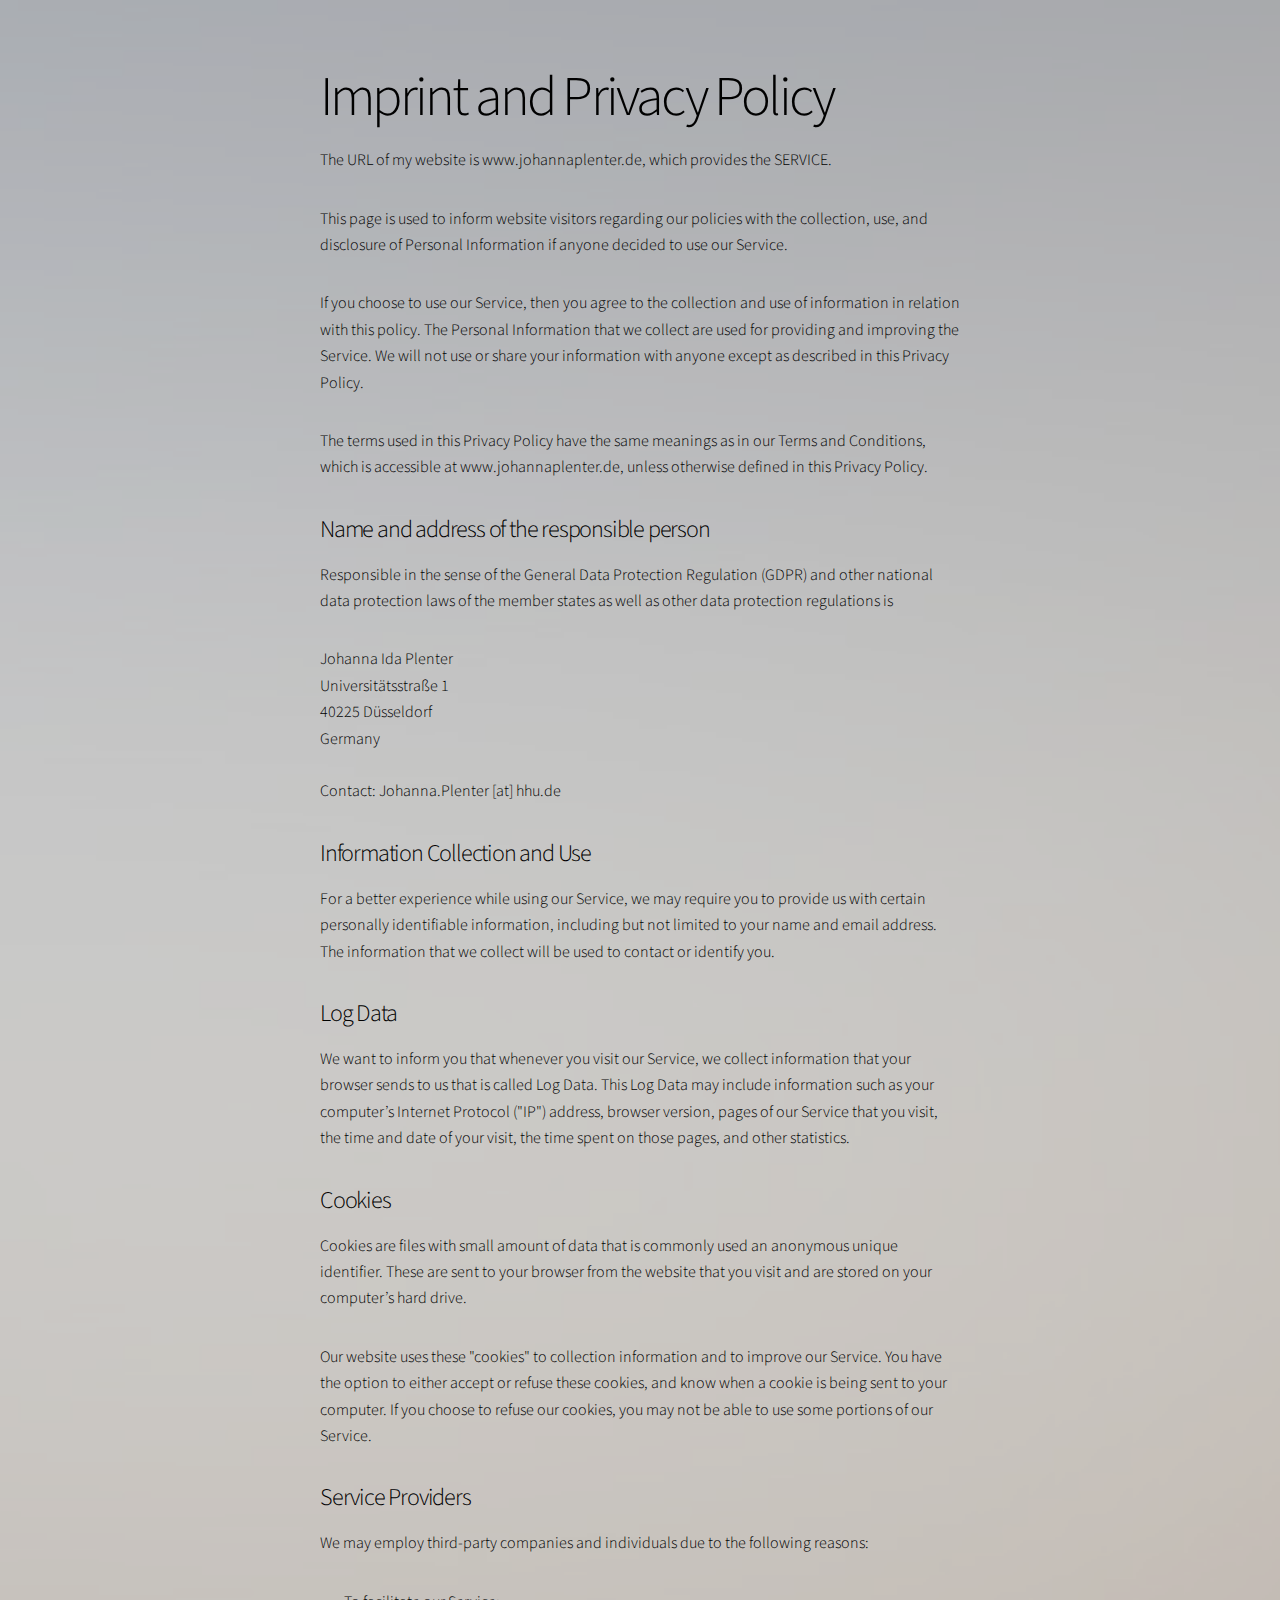
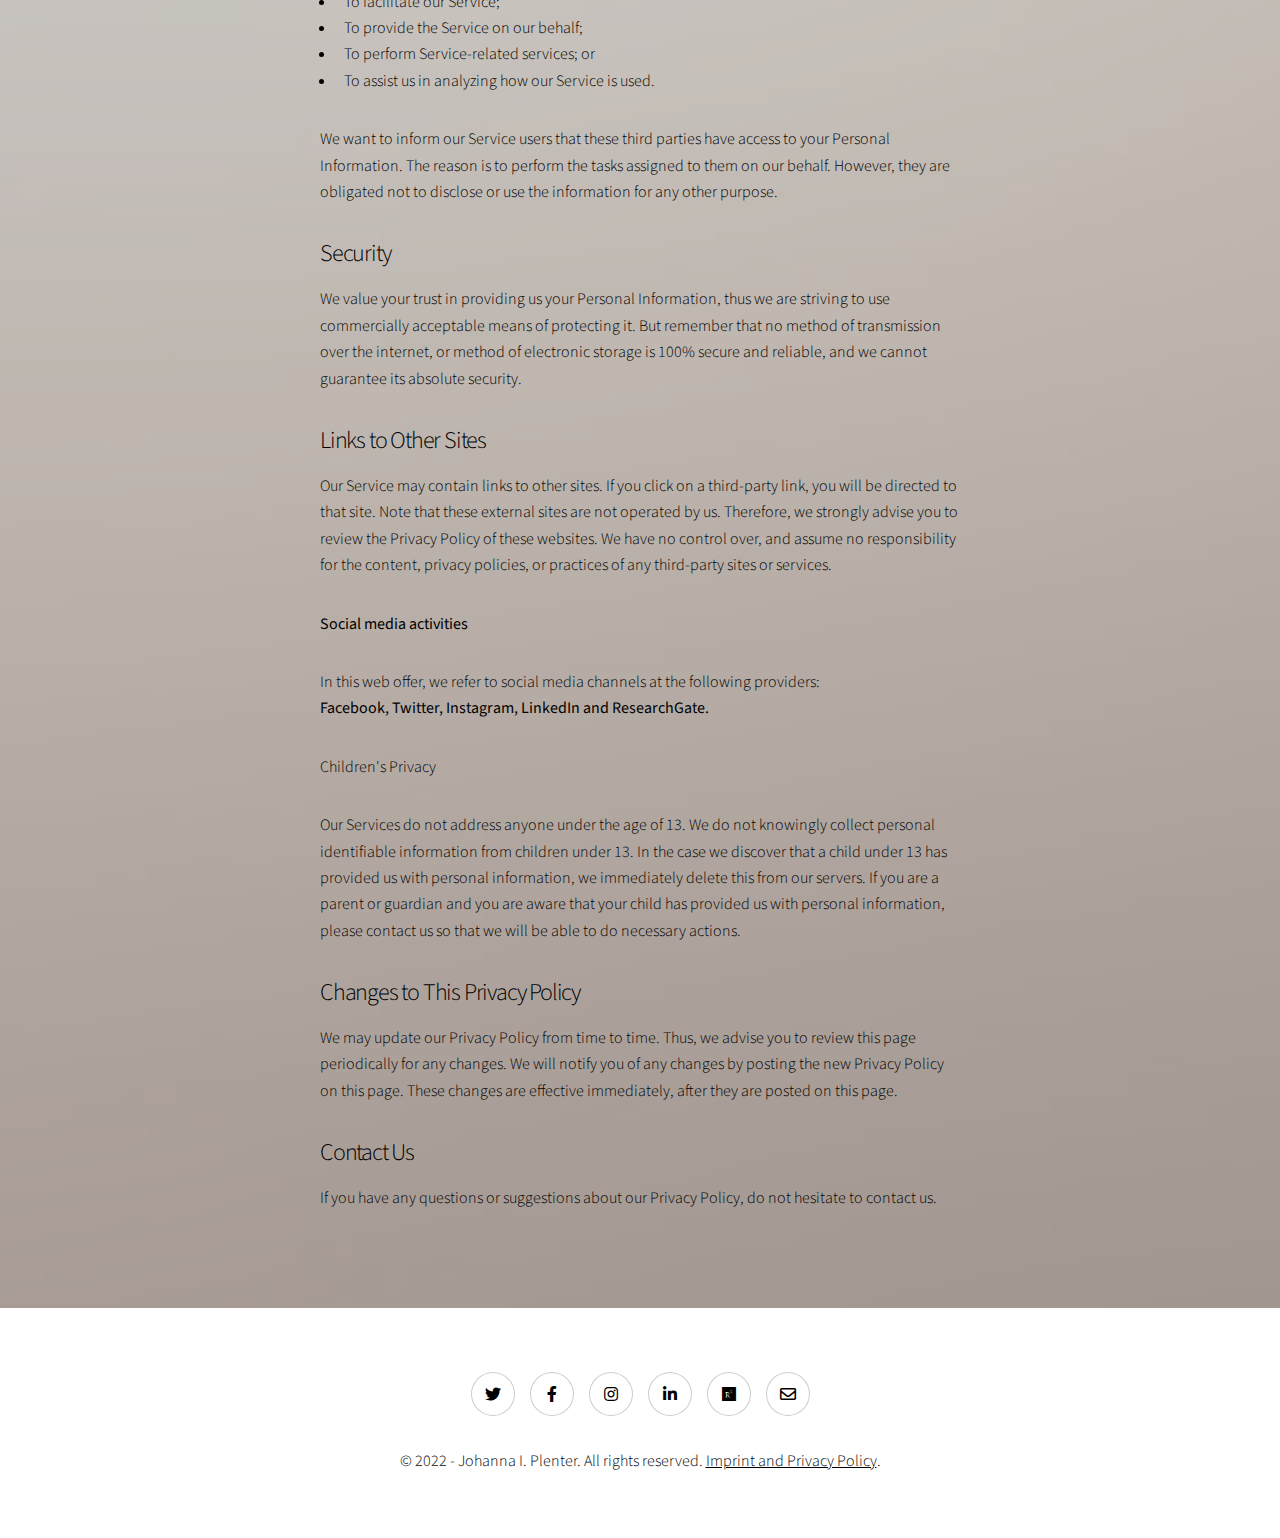
==== imprint_privacypolicy.html @ 9217d41b "Add files via upload" ====
<!DOCTYPE HTML>
<!--
	Story by HTML5 UP
	html5up.net | @ajlkn
	Free for personal and commercial use under the CCA 3.0 license (html5up.net/license)
-->
<html>
	<head>
		<title>Johanna Plenter | Imprint</title>
		<meta charset="utf-8" />
		<meta name="viewport" content="width=device-width, initial-scale=1, user-scalable=no" />
		<link rel="stylesheet" href="assets/css/main.css" />
		<link rel="icon" href="images/gradhat.png" />
		<noscript><link rel="stylesheet" href="assets/css/noscript.css" /></noscript>
	</head>
	<body class="is-preload">

		<!-- Wrapper -->
			<div id="wrapper" class="fullscreen">

				<!-- One -->
					<section class="banner style5 content-align-left image-position-center fullscreen onload-image-fade-in onload-content-fade-right">
						<div class="content">
							<h1>Imprint and Privacy Policy</h1>
							<p>The URL of my website is www.johannaplenter.de, which provides the SERVICE.</p>
							<p>This page is used to inform website visitors regarding our policies with the collection, use, and disclosure of Personal Information if anyone decided to use our Service.</p>
							<p>If you choose to use our Service, then you agree to the collection and use of information in relation with this policy. The Personal Information that we collect are used for providing and improving the Service. We will not use or share your information with anyone except as described in this Privacy Policy.</p>
							<p>The terms used in this Privacy Policy have the same meanings as in our Terms and Conditions, which is accessible at www.johannaplenter.de, unless otherwise defined in this Privacy Policy.</p>
							<h3>Name and address of the responsible person</h3>
							<p>Responsible in the sense of the General Data Protection Regulation (GDPR) and other national data protection laws of the member states as well as other data protection regulations is</p>
							<p>Johanna Ida Plenter<br>Universitätsstraße 1<br>40225 Düsseldorf<br>Germany<br><br>Contact: Johanna.Plenter [at] hhu.de</p>
							<h3>Information Collection and Use</h3>
							<p>For a better experience while using our Service, we may require you to provide us with certain personally identifiable information, including but not limited to your name and email address. The information that we collect will be used to contact or identify you.</p>
							<h3>Log Data</h3>
							<p>We want to inform you that whenever you visit our Service, we collect information that your browser sends to us that is called Log Data. This Log Data may include information such as your computer’s Internet Protocol ("IP") address, browser version, pages of our Service that you visit, the time and date of your visit, the time spent on those pages, and other statistics.</p>
							<h3>Cookies</h3>
							<p>Cookies are files with small amount of data that is commonly used an anonymous unique identifier. These are sent to your browser from the website that you visit and are stored on your computer’s hard drive.</p>
							<p>Our website uses these "cookies" to collection information and to improve our Service. You have the option to either accept or refuse these cookies, and know when a cookie is being sent to your computer. If you choose to refuse our cookies, you may not be able to use some portions of our Service.</p>
							<h3>Service Providers</h3>
							<p>We may employ third-party companies and individuals due to the following reasons:</p>
							<ul>
							    <li>To facilitate our Service;</li>
							    <li>To provide the Service on our behalf;</li>
							    <li>To perform Service-related services; or</li>
							    <li>To assist us in analyzing how our Service is used.</li>
							</ul>
							<p>We want to inform our Service users that these third parties have access to your Personal Information. The reason is to perform the tasks assigned to them on our behalf. However, they are obligated not to disclose or use the information for any other purpose.</p>
							<h3>Security</h3>
							<p>We value your trust in providing us your Personal Information, thus we are striving to use commercially acceptable means of protecting it. But remember that no method of transmission over the internet, or method of electronic storage is 100% secure and reliable, and we cannot guarantee its absolute security.</p>
							<h3>Links to Other Sites</h3>
							<p>Our Service may contain links to other sites. If you click on a third-party link, you will be directed to that site. Note that these external sites are not operated by us. Therefore, we strongly advise you to review the Privacy Policy of these websites. We have no control over, and assume no responsibility for the content, privacy policies, or practices of any third-party sites or services.</p>
							<p><b>Social media activities</b></p>
							<p>In this web offer, we refer to social media channels at the following providers:<br><b>Facebook, Twitter, Instagram, LinkedIn and ResearchGate.</b></p>
							<p>Children's Privacy</p>
							<p>Our Services do not address anyone under the age of 13. We do not knowingly collect personal identifiable information from children under 13. In the case we discover that a child under 13 has provided us with personal information, we immediately delete this from our servers. If you are a parent or guardian and you are aware that your child has provided us with personal information, please contact us so that we will be able to do necessary actions.</p>
							<h3>Changes to This Privacy Policy</h3>
							<p>We may update our Privacy Policy from time to time. Thus, we advise you to review this page periodically for any changes. We will notify you of any changes by posting the new Privacy Policy on this page. These changes are effective immediately, after they are posted on this page.</p>
							<h3>Contact Us</h3>
							<p>If you have any questions or suggestions about our Privacy Policy, do not hesitate to contact us.</p>
						</div>
						<div class="image">
							<img src="images/banner.jpg" alt="" />
						</div>
					</section>

				<!-- Footer -->
					<footer class="wrapper style1 align-center">
						<div class="inner">
							<ul class="icons">
								<li><a href="https://twitter.com/frau_jiw" class="icon brands style2 fa-twitter"><span class="label">Twitter</span></a></li>
								<li><a href="https://www.facebook.com/empirischepolitikwissenschaft/" class="icon brands style2 fa-facebook-f"><span class="label">Facebook</span></a></li>
								<li><a href="https://www.instagram.com/empirischepowi_ude/" class="icon brands style2 fa-instagram"><span class="label">Instagram</span></a></li>
								<li><a href="https://www.linkedin.com/company/empirische-politikwissenschaft-ude" class="icon brands style2 fa-linkedin-in"><span class="label">LinkedIn</span></a></li>
								<li><a href="https://www.researchgate.net/profile/Johanna-Plenter" class="icon brands style2 fa-researchgate"><span class="label">ResearchGate</span></a></li>
								<li><a href="mailto:johanna.plenter@hhu.de" class="icon style2 fa-envelope"><span class="label">Email</span></a></li>
							</ul>
							<p>&copy; 2022 - Johanna I. Plenter. All rights reserved. <a href="https://html5up.net">Imprint and Privacy Policy</a>.</p>
						</div>
					</footer>

			</div>

		<!-- Scripts -->
			<script src="assets/js/jquery.min.js"></script>
			<script src="assets/js/jquery.scrollex.min.js"></script>
			<script src="assets/js/jquery.scrolly.min.js"></script>
			<script src="assets/js/browser.min.js"></script>
			<script src="assets/js/breakpoints.min.js"></script>
			<script src="assets/js/util.js"></script>
			<script src="assets/js/main.js"></script>

	</body>
</html>
---- assets/css/main.css ----
@import url(fontawesome-all.min.css);
@import url("https://fonts.googleapis.com/css?family=Source+Sans+Pro:300,300i,400,400i");

/*
	Story by HTML5 UP
	html5up.net | @ajlkn
	Free for personal and commercial use under the CCA 3.0 license (html5up.net/license)
*/

html, body, div, span, applet, object,
iframe, h1, h2, h3, h4, h5, h6, p, blockquote,
pre, a, abbr, acronym, address, big, cite,
code, del, dfn, em, img, ins, kbd, q, s, samp,
small, strike, strong, sub, sup, tt, var, b,
u, i, center, dl, dt, dd, ol, ul, li, fieldset,
form, label, legend, table, caption, tbody,
tfoot, thead, tr, th, td, article, aside,
canvas, details, embed, figure, figcaption,
footer, header, hgroup, menu, nav, output, ruby,
section, summary, time, mark, audio, video {
	margin: 0;
	padding: 0;
	border: 0;
	font-size: 100%;
	font: inherit;
	vertical-align: baseline;}

article, aside, details, figcaption, figure,
footer, header, hgroup, menu, nav, section {
	display: block;}

body {
	line-height: 1;
}

ol, ul {
	list-style: none;
}

blockquote, q {
	quotes: none;
}

	blockquote:before, blockquote:after, q:before, q:after {
		content: '';
		content: none;
	}

table {
	border-collapse: collapse;
	border-spacing: 0;
}

body {
	-webkit-text-size-adjust: none;
}

mark {
	background-color: transparent;
	color: inherit;
}

input::-moz-focus-inner {
	border: 0;
	padding: 0;
}

input, select, textarea {
	-moz-appearance: none;
	-webkit-appearance: none;
	-ms-appearance: none;
	appearance: none;
}

/* Basic */

	@-ms-viewport {
		width: device-width;
	}

	body {
		-ms-overflow-style: scrollbar;
	}

	@media screen and (max-width: 480px) {

		html, body {
			min-width: 320px;
		}

	}

	html {
		box-sizing: border-box;
	}

	*, *:before, *:after {
		box-sizing: inherit;
	}

	body {
		background: #ffffff;
	}

		body.is-preload *, body.is-preload *:before, body.is-preload *:after {
			-moz-animation: none !important;
			-webkit-animation: none !important;
			-ms-animation: none !important;
			animation: none !important;
			-moz-transition: none !important;
			-webkit-transition: none !important;
			-ms-transition: none !important;
			transition: none !important;
		}

/* Type */

	html {
		font-size: 18pt;
	}

		@media screen and (max-width: 1680px) {

			html {
				font-size: 14pt;
			}

		}

		@media screen and (max-width: 1280px) {

			html {
				font-size: 12pt;
			}

		}

		@media screen and (max-width: 736px) {

			html {
				font-size: 11pt;
			}

		}

		@media screen and (max-width: 360px) {

			html {
				font-size: 10pt;
			}

		}

	body {
		background-color: #ffffff;
		color: #000000;
	}

	body, input, select, textarea {
		font-family: "Source Sans Pro", Helvetica, sans-serif;
		font-size: 1rem;
		font-weight: 300;
		line-height: 1.65;
	}

	a {
		-moz-transition: color 0.2s ease-in-out;
		-webkit-transition: color 0.2s ease-in-out;
		-ms-transition: color 0.2s ease-in-out;
		transition: color 0.2s ease-in-out;
		text-decoration: underline;
	}

		a:hover {
			text-decoration: none;
		}

	strong, b {
		font-weight: 400;
	}

	em, i {
		font-style: italic;
	}

	p {
		margin: 0 0 2rem 0;
	}

		p.major {
			font-size: 1.25rem;
		}

	h1, h2, h3, h4, h5, h6 {
		font-weight: 300;
		line-height: 1.375;
		letter-spacing: -0.05em;
		margin: 0 0 1rem 0;
	}

		h1 a, h2 a, h3 a, h4 a, h5 a, h6 a {
			color: inherit;
			text-decoration: none;
		}

	h1 {
		font-size: 3.5rem;
		line-height: 1.2;
	}

	h2 {
		font-size: 2.25rem;
	}

	h3 {
		font-size: 1.5rem;
	}

	h4 {
		font-size: 1.1rem;
	}

	h5 {
		font-size: 0.9rem;
	}

	h6 {
		font-size: 0.7rem;
	}

	sub {
		font-size: 0.8rem;
		position: relative;
		top: 0.5rem;
	}

	sup {
		font-size: 0.8rem;
		position: relative;
		top: -0.5rem;
	}

	blockquote {
		border-left: solid 4px;
		font-style: italic;
		margin: 0 0 2rem 0;
		padding: 0.5rem 0 0.5rem 2rem;
	}

	code {
		border-radius: 4px;
		font-family: "Courier New", monospace;
		font-size: 0.9em;
		margin: 0 0.25rem;
		padding: 0.25rem 0.325rem;
	}

	pre {
		-webkit-overflow-scrolling: touch;
		font-family: "Courier New", monospace;
		font-size: 0.9em;
		margin: 0 0 2rem 0;
	}

		pre code {
			display: block;
			line-height: 1.5;
			padding: 0.75rem 1rem;
			overflow-x: auto;
		}

	hr {
		border: 0;
		border-bottom: solid 1px;
		margin: 2.5rem 0;
	}

		hr.major {
			margin: 3.5rem 0;
		}

	.align-left {
		text-align: left;
	}

	.align-center {
		text-align: center;
	}

	.align-right {
		text-align: right;
	}

	@media screen and (max-width: 736px) {

		p.major {
			font-size: 1.1rem;
		}

		h1 {
			font-size: 2.5rem;
		}

		h2 {
			font-size: 2rem;
		}

		h3 {
			font-size: 1.25rem;
		}

		h4 {
			font-size: 1rem;
		}

	}

	input, select, textarea {
		color: #000000;
	}

	a {
		color: #000000;
	}

		a:hover {
			color: #47D3E5;
		}

	strong, b {
		color: #000000;
	}

	h1, h2, h3, h4, h5, h6 {
		color: #000000;
	}

	blockquote {
		border-left-color: rgba(0, 0, 0, 0.2);
	}

	code {
		background: rgba(0, 0, 0, 0.05);
		border-color: rgba(0, 0, 0, 0.2);
	}

	hr {
		border-bottom-color: rgba(0, 0, 0, 0.2);
	}

/* Row */

	.row {
		display: flex;
		flex-wrap: wrap;
		box-sizing: border-box;
		align-items: stretch;
	}

		.row > * {
			box-sizing: border-box;
		}

		.row.gtr-uniform > * > :last-child {
			margin-bottom: 0;
		}

		.row.aln-left {
			justify-content: flex-start;
		}

		.row.aln-center {
			justify-content: center;
		}

		.row.aln-right {
			justify-content: flex-end;
		}

		.row.aln-top {
			align-items: flex-start;
		}

		.row.aln-middle {
			align-items: center;
		}

		.row.aln-bottom {
			align-items: flex-end;
		}

		.row > .imp {
			order: -1;
		}

		.row > .col-1 {
			width: 8.33333%;
		}

		.row > .off-1 {
			margin-left: 8.33333%;
		}

		.row > .col-2 {
			width: 16.66667%;
		}

		.row > .off-2 {
			margin-left: 16.66667%;
		}

		.row > .col-3 {
			width: 25%;
		}

		.row > .off-3 {
			margin-left: 25%;
		}

		.row > .col-4 {
			width: 33.33333%;
		}

		.row > .off-4 {
			margin-left: 33.33333%;
		}

		.row > .col-5 {
			width: 41.66667%;
		}

		.row > .off-5 {
			margin-left: 41.66667%;
		}

		.row > .col-6 {
			width: 50%;
		}

		.row > .off-6 {
			margin-left: 50%;
		}

		.row > .col-7 {
			width: 58.33333%;
		}

		.row > .off-7 {
			margin-left: 58.33333%;
		}

		.row > .col-8 {
			width: 66.66667%;
		}

		.row > .off-8 {
			margin-left: 66.66667%;
		}

		.row > .col-9 {
			width: 75%;
		}

		.row > .off-9 {
			margin-left: 75%;
		}

		.row > .col-10 {
			width: 83.33333%;
		}

		.row > .off-10 {
			margin-left: 83.33333%;
		}

		.row > .col-11 {
			width: 91.66667%;
		}

		.row > .off-11 {
			margin-left: 91.66667%;
		}

		.row > .col-12 {
			width: 100%;
		}

		.row > .off-12 {
			margin-left: 100%;
		}

		.row.gtr-0 {
			margin-top: 0;
			margin-left: 0rem;
		}

			.row.gtr-0 > * {
				padding: 0 0 0 0rem;
			}

			.row.gtr-0.gtr-uniform {
				margin-top: 0rem;
			}

				.row.gtr-0.gtr-uniform > * {
					padding-top: 0rem;
				}

		.row.gtr-25 {
			margin-top: 0;
			margin-left: -0.5rem;
		}

			.row.gtr-25 > * {
				padding: 0 0 0 0.5rem;
			}

			.row.gtr-25.gtr-uniform {
				margin-top: -0.5rem;
			}

				.row.gtr-25.gtr-uniform > * {
					padding-top: 0.5rem;
				}

		.row.gtr-50 {
			margin-top: 0;
			margin-left: -1rem;
		}

			.row.gtr-50 > * {
				padding: 0 0 0 1rem;
			}

			.row.gtr-50.gtr-uniform {
				margin-top: -1rem;
			}

				.row.gtr-50.gtr-uniform > * {
					padding-top: 1rem;
				}

		.row {
			margin-top: 0;
			margin-left: -2rem;
		}

			.row > * {
				padding: 0 0 0 2rem;
			}

			.row.gtr-uniform {
				margin-top: -2rem;
			}

				.row.gtr-uniform > * {
					padding-top: 2rem;
				}

		.row.gtr-150 {
			margin-top: 0;
			margin-left: -3rem;
		}

			.row.gtr-150 > * {
				padding: 0 0 0 3rem;
			}

			.row.gtr-150.gtr-uniform {
				margin-top: -3rem;
			}

				.row.gtr-150.gtr-uniform > * {
					padding-top: 3rem;
				}

		.row.gtr-200 {
			margin-top: 0;
			margin-left: -4rem;
		}

			.row.gtr-200 > * {
				padding: 0 0 0 4rem;
			}

			.row.gtr-200.gtr-uniform {
				margin-top: -4rem;
			}

				.row.gtr-200.gtr-uniform > * {
					padding-top: 4rem;
				}

		@media screen and (max-width: 1680px) {

			.row {
				display: flex;
				flex-wrap: wrap;
				box-sizing: border-box;
				align-items: stretch;
			}

				.row > * {
					box-sizing: border-box;
				}

				.row.gtr-uniform > * > :last-child {
					margin-bottom: 0;
				}

				.row.aln-left {
					justify-content: flex-start;
				}

				.row.aln-center {
					justify-content: center;
				}

				.row.aln-right {
					justify-content: flex-end;
				}

				.row.aln-top {
					align-items: flex-start;
				}

				.row.aln-middle {
					align-items: center;
				}

				.row.aln-bottom {
					align-items: flex-end;
				}

				.row > .imp-xlarge {
					order: -1;
				}

				.row > .col-1-xlarge {
					width: 8.33333%;
				}

				.row > .off-1-xlarge {
					margin-left: 8.33333%;
				}

				.row > .col-2-xlarge {
					width: 16.66667%;
				}

				.row > .off-2-xlarge {
					margin-left: 16.66667%;
				}

				.row > .col-3-xlarge {
					width: 25%;
				}

				.row > .off-3-xlarge {
					margin-left: 25%;
				}

				.row > .col-4-xlarge {
					width: 33.33333%;
				}

				.row > .off-4-xlarge {
					margin-left: 33.33333%;
				}

				.row > .col-5-xlarge {
					width: 41.66667%;
				}

				.row > .off-5-xlarge {
					margin-left: 41.66667%;
				}

				.row > .col-6-xlarge {
					width: 50%;
				}

				.row > .off-6-xlarge {
					margin-left: 50%;
				}

				.row > .col-7-xlarge {
					width: 58.33333%;
				}

				.row > .off-7-xlarge {
					margin-left: 58.33333%;
				}

				.row > .col-8-xlarge {
					width: 66.66667%;
				}

				.row > .off-8-xlarge {
					margin-left: 66.66667%;
				}

				.row > .col-9-xlarge {
					width: 75%;
				}

				.row > .off-9-xlarge {
					margin-left: 75%;
				}

				.row > .col-10-xlarge {
					width: 83.33333%;
				}

				.row > .off-10-xlarge {
					margin-left: 83.33333%;
				}

				.row > .col-11-xlarge {
					width: 91.66667%;
				}

				.row > .off-11-xlarge {
					margin-left: 91.66667%;
				}

				.row > .col-12-xlarge {
					width: 100%;
				}

				.row > .off-12-xlarge {
					margin-left: 100%;
				}

				.row.gtr-0 {
					margin-top: 0;
					margin-left: 0rem;
				}

					.row.gtr-0 > * {
						padding: 0 0 0 0rem;
					}

					.row.gtr-0.gtr-uniform {
						margin-top: 0rem;
					}

						.row.gtr-0.gtr-uniform > * {
							padding-top: 0rem;
						}

				.row.gtr-25 {
					margin-top: 0;
					margin-left: -0.5rem;
				}

					.row.gtr-25 > * {
						padding: 0 0 0 0.5rem;
					}

					.row.gtr-25.gtr-uniform {
						margin-top: -0.5rem;
					}

						.row.gtr-25.gtr-uniform > * {
							padding-top: 0.5rem;
						}

				.row.gtr-50 {
					margin-top: 0;
					margin-left: -1rem;
				}

					.row.gtr-50 > * {
						padding: 0 0 0 1rem;
					}

					.row.gtr-50.gtr-uniform {
						margin-top: -1rem;
					}

						.row.gtr-50.gtr-uniform > * {
							padding-top: 1rem;
						}

				.row {
					margin-top: 0;
					margin-left: -2rem;
				}

					.row > * {
						padding: 0 0 0 2rem;
					}

					.row.gtr-uniform {
						margin-top: -2rem;
					}

						.row.gtr-uniform > * {
							padding-top: 2rem;
						}

				.row.gtr-150 {
					margin-top: 0;
					margin-left: -3rem;
				}

					.row.gtr-150 > * {
						padding: 0 0 0 3rem;
					}

					.row.gtr-150.gtr-uniform {
						margin-top: -3rem;
					}

						.row.gtr-150.gtr-uniform > * {
							padding-top: 3rem;
						}

				.row.gtr-200 {
					margin-top: 0;
					margin-left: -4rem;
				}

					.row.gtr-200 > * {
						padding: 0 0 0 4rem;
					}

					.row.gtr-200.gtr-uniform {
						margin-top: -4rem;
					}

						.row.gtr-200.gtr-uniform > * {
							padding-top: 4rem;
						}

		}

		@media screen and (max-width: 1280px) {

			.row {
				display: flex;
				flex-wrap: wrap;
				box-sizing: border-box;
				align-items: stretch;
			}

				.row > * {
					box-sizing: border-box;
				}

				.row.gtr-uniform > * > :last-child {
					margin-bottom: 0;
				}

				.row.aln-left {
					justify-content: flex-start;
				}

				.row.aln-center {
					justify-content: center;
				}

				.row.aln-right {
					justify-content: flex-end;
				}

				.row.aln-top {
					align-items: flex-start;
				}

				.row.aln-middle {
					align-items: center;
				}

				.row.aln-bottom {
					align-items: flex-end;
				}

				.row > .imp-large {
					order: -1;
				}

				.row > .col-1-large {
					width: 8.33333%;
				}

				.row > .off-1-large {
					margin-left: 8.33333%;
				}

				.row > .col-2-large {
					width: 16.66667%;
				}

				.row > .off-2-large {
					margin-left: 16.66667%;
				}

				.row > .col-3-large {
					width: 25%;
				}

				.row > .off-3-large {
					margin-left: 25%;
				}

				.row > .col-4-large {
					width: 33.33333%;
				}

				.row > .off-4-large {
					margin-left: 33.33333%;
				}

				.row > .col-5-large {
					width: 41.66667%;
				}

				.row > .off-5-large {
					margin-left: 41.66667%;
				}

				.row > .col-6-large {
					width: 50%;
				}

				.row > .off-6-large {
					margin-left: 50%;
				}

				.row > .col-7-large {
					width: 58.33333%;
				}

				.row > .off-7-large {
					margin-left: 58.33333%;
				}

				.row > .col-8-large {
					width: 66.66667%;
				}

				.row > .off-8-large {
					margin-left: 66.66667%;
				}

				.row > .col-9-large {
					width: 75%;
				}

				.row > .off-9-large {
					margin-left: 75%;
				}

				.row > .col-10-large {
					width: 83.33333%;
				}

				.row > .off-10-large {
					margin-left: 83.33333%;
				}

				.row > .col-11-large {
					width: 91.66667%;
				}

				.row > .off-11-large {
					margin-left: 91.66667%;
				}

				.row > .col-12-large {
					width: 100%;
				}

				.row > .off-12-large {
					margin-left: 100%;
				}

				.row.gtr-0 {
					margin-top: 0;
					margin-left: 0rem;
				}

					.row.gtr-0 > * {
						padding: 0 0 0 0rem;
					}

					.row.gtr-0.gtr-uniform {
						margin-top: 0rem;
					}

						.row.gtr-0.gtr-uniform > * {
							padding-top: 0rem;
						}

				.row.gtr-25 {
					margin-top: 0;
					margin-left: -0.5rem;
				}

					.row.gtr-25 > * {
						padding: 0 0 0 0.5rem;
					}

					.row.gtr-25.gtr-uniform {
						margin-top: -0.5rem;
					}

						.row.gtr-25.gtr-uniform > * {
							padding-top: 0.5rem;
						}

				.row.gtr-50 {
					margin-top: 0;
					margin-left: -1rem;
				}

					.row.gtr-50 > * {
						padding: 0 0 0 1rem;
					}

					.row.gtr-50.gtr-uniform {
						margin-top: -1rem;
					}

						.row.gtr-50.gtr-uniform > * {
							padding-top: 1rem;
						}

				.row {
					margin-top: 0;
					margin-left: -2rem;
				}

					.row > * {
						padding: 0 0 0 2rem;
					}

					.row.gtr-uniform {
						margin-top: -2rem;
					}

						.row.gtr-uniform > * {
							padding-top: 2rem;
						}

				.row.gtr-150 {
					margin-top: 0;
					margin-left: -3rem;
				}

					.row.gtr-150 > * {
						padding: 0 0 0 3rem;
					}

					.row.gtr-150.gtr-uniform {
						margin-top: -3rem;
					}

						.row.gtr-150.gtr-uniform > * {
							padding-top: 3rem;
						}

				.row.gtr-200 {
					margin-top: 0;
					margin-left: -4rem;
				}

					.row.gtr-200 > * {
						padding: 0 0 0 4rem;
					}

					.row.gtr-200.gtr-uniform {
						margin-top: -4rem;
					}

						.row.gtr-200.gtr-uniform > * {
							padding-top: 4rem;
						}

		}

		@media screen and (max-width: 980px) {

			.row {
				display: flex;
				flex-wrap: wrap;
				box-sizing: border-box;
				align-items: stretch;
			}

				.row > * {
					box-sizing: border-box;
				}

				.row.gtr-uniform > * > :last-child {
					margin-bottom: 0;
				}

				.row.aln-left {
					justify-content: flex-start;
				}

				.row.aln-center {
					justify-content: center;
				}

				.row.aln-right {
					justify-content: flex-end;
				}

				.row.aln-top {
					align-items: flex-start;
				}

				.row.aln-middle {
					align-items: center;
				}

				.row.aln-bottom {
					align-items: flex-end;
				}

				.row > .imp-medium {
					order: -1;
				}

				.row > .col-1-medium {
					width: 8.33333%;
				}

				.row > .off-1-medium {
					margin-left: 8.33333%;
				}

				.row > .col-2-medium {
					width: 16.66667%;
				}

				.row > .off-2-medium {
					margin-left: 16.66667%;
				}

				.row > .col-3-medium {
					width: 25%;
				}

				.row > .off-3-medium {
					margin-left: 25%;
				}

				.row > .col-4-medium {
					width: 33.33333%;
				}

				.row > .off-4-medium {
					margin-left: 33.33333%;
				}

				.row > .col-5-medium {
					width: 41.66667%;
				}

				.row > .off-5-medium {
					margin-left: 41.66667%;
				}

				.row > .col-6-medium {
					width: 50%;
				}

				.row > .off-6-medium {
					margin-left: 50%;
				}

				.row > .col-7-medium {
					width: 58.33333%;
				}

				.row > .off-7-medium {
					margin-left: 58.33333%;
				}

				.row > .col-8-medium {
					width: 66.66667%;
				}

				.row > .off-8-medium {
					margin-left: 66.66667%;
				}

				.row > .col-9-medium {
					width: 75%;
				}

				.row > .off-9-medium {
					margin-left: 75%;
				}

				.row > .col-10-medium {
					width: 83.33333%;
				}

				.row > .off-10-medium {
					margin-left: 83.33333%;
				}

				.row > .col-11-medium {
					width: 91.66667%;
				}

				.row > .off-11-medium {
					margin-left: 91.66667%;
				}

				.row > .col-12-medium {
					width: 100%;
				}

				.row > .off-12-medium {
					margin-left: 100%;
				}

				.row.gtr-0 {
					margin-top: 0;
					margin-left: 0rem;
				}

					.row.gtr-0 > * {
						padding: 0 0 0 0rem;
					}

					.row.gtr-0.gtr-uniform {
						margin-top: 0rem;
					}

						.row.gtr-0.gtr-uniform > * {
							padding-top: 0rem;
						}

				.row.gtr-25 {
					margin-top: 0;
					margin-left: -0.5rem;
				}

					.row.gtr-25 > * {
						padding: 0 0 0 0.5rem;
					}

					.row.gtr-25.gtr-uniform {
						margin-top: -0.5rem;
					}

						.row.gtr-25.gtr-uniform > * {
							padding-top: 0.5rem;
						}

				.row.gtr-50 {
					margin-top: 0;
					margin-left: -1rem;
				}

					.row.gtr-50 > * {
						padding: 0 0 0 1rem;
					}

					.row.gtr-50.gtr-uniform {
						margin-top: -1rem;
					}

						.row.gtr-50.gtr-uniform > * {
							padding-top: 1rem;
						}

				.row {
					margin-top: 0;
					margin-left: -2rem;
				}

					.row > * {
						padding: 0 0 0 2rem;
					}

					.row.gtr-uniform {
						margin-top: -2rem;
					}

						.row.gtr-uniform > * {
							padding-top: 2rem;
						}

				.row.gtr-150 {
					margin-top: 0;
					margin-left: -3rem;
				}

					.row.gtr-150 > * {
						padding: 0 0 0 3rem;
					}

					.row.gtr-150.gtr-uniform {
						margin-top: -3rem;
					}

						.row.gtr-150.gtr-uniform > * {
							padding-top: 3rem;
						}

				.row.gtr-200 {
					margin-top: 0;
					margin-left: -4rem;
				}

					.row.gtr-200 > * {
						padding: 0 0 0 4rem;
					}

					.row.gtr-200.gtr-uniform {
						margin-top: -4rem;
					}

						.row.gtr-200.gtr-uniform > * {
							padding-top: 4rem;
						}

		}

		@media screen and (max-width: 736px) {

			.row {
				display: flex;
				flex-wrap: wrap;
				box-sizing: border-box;
				align-items: stretch;
			}

				.row > * {
					box-sizing: border-box;
				}

				.row.gtr-uniform > * > :last-child {
					margin-bottom: 0;
				}

				.row.aln-left {
					justify-content: flex-start;
				}

				.row.aln-center {
					justify-content: center;
				}

				.row.aln-right {
					justify-content: flex-end;
				}

				.row.aln-top {
					align-items: flex-start;
				}

				.row.aln-middle {
					align-items: center;
				}

				.row.aln-bottom {
					align-items: flex-end;
				}

				.row > .imp-small {
					order: -1;
				}

				.row > .col-1-small {
					width: 8.33333%;
				}

				.row > .off-1-small {
					margin-left: 8.33333%;
				}

				.row > .col-2-small {
					width: 16.66667%;
				}

				.row > .off-2-small {
					margin-left: 16.66667%;
				}

				.row > .col-3-small {
					width: 25%;
				}

				.row > .off-3-small {
					margin-left: 25%;
				}

				.row > .col-4-small {
					width: 33.33333%;
				}

				.row > .off-4-small {
					margin-left: 33.33333%;
				}

				.row > .col-5-small {
					width: 41.66667%;
				}

				.row > .off-5-small {
					margin-left: 41.66667%;
				}

				.row > .col-6-small {
					width: 50%;
				}

				.row > .off-6-small {
					margin-left: 50%;
				}

				.row > .col-7-small {
					width: 58.33333%;
				}

				.row > .off-7-small {
					margin-left: 58.33333%;
				}

				.row > .col-8-small {
					width: 66.66667%;
				}

				.row > .off-8-small {
					margin-left: 66.66667%;
				}

				.row > .col-9-small {
					width: 75%;
				}

				.row > .off-9-small {
					margin-left: 75%;
				}

				.row > .col-10-small {
					width: 83.33333%;
				}

				.row > .off-10-small {
					margin-left: 83.33333%;
				}

				.row > .col-11-small {
					width: 91.66667%;
				}

				.row > .off-11-small {
					margin-left: 91.66667%;
				}

				.row > .col-12-small {
					width: 100%;
				}

				.row > .off-12-small {
					margin-left: 100%;
				}

				.row.gtr-0 {
					margin-top: 0;
					margin-left: 0rem;
				}

					.row.gtr-0 > * {
						padding: 0 0 0 0rem;
					}

					.row.gtr-0.gtr-uniform {
						margin-top: 0rem;
					}

						.row.gtr-0.gtr-uniform > * {
							padding-top: 0rem;
						}

				.row.gtr-25 {
					margin-top: 0;
					margin-left: -0.5rem;
				}

					.row.gtr-25 > * {
						padding: 0 0 0 0.5rem;
					}

					.row.gtr-25.gtr-uniform {
						margin-top: -0.5rem;
					}

						.row.gtr-25.gtr-uniform > * {
							padding-top: 0.5rem;
						}

				.row.gtr-50 {
					margin-top: 0;
					margin-left: -1rem;
				}

					.row.gtr-50 > * {
						padding: 0 0 0 1rem;
					}

					.row.gtr-50.gtr-uniform {
						margin-top: -1rem;
					}

						.row.gtr-50.gtr-uniform > * {
							padding-top: 1rem;
						}

				.row {
					margin-top: 0;
					margin-left: -2rem;
				}

					.row > * {
						padding: 0 0 0 2rem;
					}

					.row.gtr-uniform {
						margin-top: -2rem;
					}

						.row.gtr-uniform > * {
							padding-top: 2rem;
						}

				.row.gtr-150 {
					margin-top: 0;
					margin-left: -3rem;
				}

					.row.gtr-150 > * {
						padding: 0 0 0 3rem;
					}

					.row.gtr-150.gtr-uniform {
						margin-top: -3rem;
					}

						.row.gtr-150.gtr-uniform > * {
							padding-top: 3rem;
						}

				.row.gtr-200 {
					margin-top: 0;
					margin-left: -4rem;
				}

					.row.gtr-200 > * {
						padding: 0 0 0 4rem;
					}

					.row.gtr-200.gtr-uniform {
						margin-top: -4rem;
					}

						.row.gtr-200.gtr-uniform > * {
							padding-top: 4rem;
						}

		}

		@media screen and (max-width: 480px) {

			.row {
				display: flex;
				flex-wrap: wrap;
				box-sizing: border-box;
				align-items: stretch;
			}

				.row > * {
					box-sizing: border-box;
				}

				.row.gtr-uniform > * > :last-child {
					margin-bottom: 0;
				}

				.row.aln-left {
					justify-content: flex-start;
				}

				.row.aln-center {
					justify-content: center;
				}

				.row.aln-right {
					justify-content: flex-end;
				}

				.row.aln-top {
					align-items: flex-start;
				}

				.row.aln-middle {
					align-items: center;
				}

				.row.aln-bottom {
					align-items: flex-end;
				}

				.row > .imp-xsmall {
					order: -1;
				}

				.row > .col-1-xsmall {
					width: 8.33333%;
				}

				.row > .off-1-xsmall {
					margin-left: 8.33333%;
				}

				.row > .col-2-xsmall {
					width: 16.66667%;
				}

				.row > .off-2-xsmall {
					margin-left: 16.66667%;
				}

				.row > .col-3-xsmall {
					width: 25%;
				}

				.row > .off-3-xsmall {
					margin-left: 25%;
				}

				.row > .col-4-xsmall {
					width: 33.33333%;
				}

				.row > .off-4-xsmall {
					margin-left: 33.33333%;
				}

				.row > .col-5-xsmall {
					width: 41.66667%;
				}

				.row > .off-5-xsmall {
					margin-left: 41.66667%;
				}

				.row > .col-6-xsmall {
					width: 50%;
				}

				.row > .off-6-xsmall {
					margin-left: 50%;
				}

				.row > .col-7-xsmall {
					width: 58.33333%;
				}

				.row > .off-7-xsmall {
					margin-left: 58.33333%;
				}

				.row > .col-8-xsmall {
					width: 66.66667%;
				}

				.row > .off-8-xsmall {
					margin-left: 66.66667%;
				}

				.row > .col-9-xsmall {
					width: 75%;
				}

				.row > .off-9-xsmall {
					margin-left: 75%;
				}

				.row > .col-10-xsmall {
					width: 83.33333%;
				}

				.row > .off-10-xsmall {
					margin-left: 83.33333%;
				}

				.row > .col-11-xsmall {
					width: 91.66667%;
				}

				.row > .off-11-xsmall {
					margin-left: 91.66667%;
				}

				.row > .col-12-xsmall {
					width: 100%;
				}

				.row > .off-12-xsmall {
					margin-left: 100%;
				}

				.row.gtr-0 {
					margin-top: 0;
					margin-left: 0rem;
				}

					.row.gtr-0 > * {
						padding: 0 0 0 0rem;
					}

					.row.gtr-0.gtr-uniform {
						margin-top: 0rem;
					}

						.row.gtr-0.gtr-uniform > * {
							padding-top: 0rem;
						}

				.row.gtr-25 {
					margin-top: 0;
					margin-left: -0.5rem;
				}

					.row.gtr-25 > * {
						padding: 0 0 0 0.5rem;
					}

					.row.gtr-25.gtr-uniform {
						margin-top: -0.5rem;
					}

						.row.gtr-25.gtr-uniform > * {
							padding-top: 0.5rem;
						}

				.row.gtr-50 {
					margin-top: 0;
					margin-left: -1rem;
				}

					.row.gtr-50 > * {
						padding: 0 0 0 1rem;
					}

					.row.gtr-50.gtr-uniform {
						margin-top: -1rem;
					}

						.row.gtr-50.gtr-uniform > * {
							padding-top: 1rem;
						}

				.row {
					margin-top: 0;
					margin-left: -2rem;
				}

					.row > * {
						padding: 0 0 0 2rem;
					}

					.row.gtr-uniform {
						margin-top: -2rem;
					}

						.row.gtr-uniform > * {
							padding-top: 2rem;
						}

				.row.gtr-150 {
					margin-top: 0;
					margin-left: -3rem;
				}

					.row.gtr-150 > * {
						padding: 0 0 0 3rem;
					}

					.row.gtr-150.gtr-uniform {
						margin-top: -3rem;
					}

						.row.gtr-150.gtr-uniform > * {
							padding-top: 3rem;
						}

				.row.gtr-200 {
					margin-top: 0;
					margin-left: -4rem;
				}

					.row.gtr-200 > * {
						padding: 0 0 0 4rem;
					}

					.row.gtr-200.gtr-uniform {
						margin-top: -4rem;
					}

						.row.gtr-200.gtr-uniform > * {
							padding-top: 4rem;
						}

		}

		@media screen and (max-width: 360px) {

			.row {
				display: flex;
				flex-wrap: wrap;
				box-sizing: border-box;
				align-items: stretch;
			}

				.row > * {
					box-sizing: border-box;
				}

				.row.gtr-uniform > * > :last-child {
					margin-bottom: 0;
				}

				.row.aln-left {
					justify-content: flex-start;
				}

				.row.aln-center {
					justify-content: center;
				}

				.row.aln-right {
					justify-content: flex-end;
				}

				.row.aln-top {
					align-items: flex-start;
				}

				.row.aln-middle {
					align-items: center;
				}

				.row.aln-bottom {
					align-items: flex-end;
				}

				.row > .imp-xxsmall {
					order: -1;
				}

				.row > .col-1-xxsmall {
					width: 8.33333%;
				}

				.row > .off-1-xxsmall {
					margin-left: 8.33333%;
				}

				.row > .col-2-xxsmall {
					width: 16.66667%;
				}

				.row > .off-2-xxsmall {
					margin-left: 16.66667%;
				}

				.row > .col-3-xxsmall {
					width: 25%;
				}

				.row > .off-3-xxsmall {
					margin-left: 25%;
				}

				.row > .col-4-xxsmall {
					width: 33.33333%;
				}

				.row > .off-4-xxsmall {
					margin-left: 33.33333%;
				}

				.row > .col-5-xxsmall {
					width: 41.66667%;
				}

				.row > .off-5-xxsmall {
					margin-left: 41.66667%;
				}

				.row > .col-6-xxsmall {
					width: 50%;
				}

				.row > .off-6-xxsmall {
					margin-left: 50%;
				}

				.row > .col-7-xxsmall {
					width: 58.33333%;
				}

				.row > .off-7-xxsmall {
					margin-left: 58.33333%;
				}

				.row > .col-8-xxsmall {
					width: 66.66667%;
				}

				.row > .off-8-xxsmall {
					margin-left: 66.66667%;
				}

				.row > .col-9-xxsmall {
					width: 75%;
				}

				.row > .off-9-xxsmall {
					margin-left: 75%;
				}

				.row > .col-10-xxsmall {
					width: 83.33333%;
				}

				.row > .off-10-xxsmall {
					margin-left: 83.33333%;
				}

				.row > .col-11-xxsmall {
					width: 91.66667%;
				}

				.row > .off-11-xxsmall {
					margin-left: 91.66667%;
				}

				.row > .col-12-xxsmall {
					width: 100%;
				}

				.row > .off-12-xxsmall {
					margin-left: 100%;
				}

				.row.gtr-0 {
					margin-top: 0;
					margin-left: 0rem;
				}

					.row.gtr-0 > * {
						padding: 0 0 0 0rem;
					}

					.row.gtr-0.gtr-uniform {
						margin-top: 0rem;
					}

						.row.gtr-0.gtr-uniform > * {
							padding-top: 0rem;
						}

				.row.gtr-25 {
					margin-top: 0;
					margin-left: -0.5rem;
				}

					.row.gtr-25 > * {
						padding: 0 0 0 0.5rem;
					}

					.row.gtr-25.gtr-uniform {
						margin-top: -0.5rem;
					}

						.row.gtr-25.gtr-uniform > * {
							padding-top: 0.5rem;
						}

				.row.gtr-50 {
					margin-top: 0;
					margin-left: -1rem;
				}

					.row.gtr-50 > * {
						padding: 0 0 0 1rem;
					}

					.row.gtr-50.gtr-uniform {
						margin-top: -1rem;
					}

						.row.gtr-50.gtr-uniform > * {
							padding-top: 1rem;
						}

				.row {
					margin-top: 0;
					margin-left: -2rem;
				}

					.row > * {
						padding: 0 0 0 2rem;
					}

					.row.gtr-uniform {
						margin-top: -2rem;
					}

						.row.gtr-uniform > * {
							padding-top: 2rem;
						}

				.row.gtr-150 {
					margin-top: 0;
					margin-left: -3rem;
				}

					.row.gtr-150 > * {
						padding: 0 0 0 3rem;
					}

					.row.gtr-150.gtr-uniform {
						margin-top: -3rem;
					}

						.row.gtr-150.gtr-uniform > * {
							padding-top: 3rem;
						}

				.row.gtr-200 {
					margin-top: 0;
					margin-left: -4rem;
				}

					.row.gtr-200 > * {
						padding: 0 0 0 4rem;
					}

					.row.gtr-200.gtr-uniform {
						margin-top: -4rem;
					}

						.row.gtr-200.gtr-uniform > * {
							padding-top: 4rem;
						}

		}

/* Box */

	.box {
		border-radius: 4px;
		border: solid 1px;
		margin-bottom: 2rem;
		padding: 1.5rem;
	}

		.box > :last-child,
		.box > :last-child > :last-child,
		.box > :last-child > :last-child > :last-child {
			margin-bottom: 0;
		}

		.box.alt {
			border: 0;
			border-radius: 0;
			padding: 0;
		}

	.box {
		border-color: rgba(0, 0, 0, 0.2);
	}

/* Button */

	input[type="submit"],
	input[type="reset"],
	input[type="button"],
	button,
	.button {
		-moz-appearance: none;
		-webkit-appearance: none;
		-ms-appearance: none;
		appearance: none;
		-moz-transition: background-color 0.2s ease-in-out, box-shadow 0.2s ease-in-out, color 0.2s ease-in-out;
		-webkit-transition: background-color 0.2s ease-in-out, box-shadow 0.2s ease-in-out, color 0.2s ease-in-out;
		-ms-transition: background-color 0.2s ease-in-out, box-shadow 0.2s ease-in-out, color 0.2s ease-in-out;
		transition: background-color 0.2s ease-in-out, box-shadow 0.2s ease-in-out, color 0.2s ease-in-out;
		border: 0;
		cursor: pointer;
		display: inline-block;
		font-weight: 400;
		letter-spacing: 0.125em;
		text-align: center;
		text-decoration: none;
		text-transform: uppercase;
		white-space: nowrap;
		font-size: 0.75rem;
		max-width: 20rem;
		height: 3.75em;
		line-height: 3.75em;
		border-radius: 3.75em;
		padding: 0 2.5em;
		text-overflow: ellipsis;
		overflow: hidden;
	}

		input[type="submit"].icon:before,
		input[type="reset"].icon:before,
		input[type="button"].icon:before,
		button.icon:before,
		.button.icon:before {
			margin-right: 0.5rem;
		}

		input[type="submit"].fit,
		input[type="reset"].fit,
		input[type="button"].fit,
		button.fit,
		.button.fit {
			width: 100%;
		}

		input[type="submit"].small,
		input[type="reset"].small,
		input[type="button"].small,
		button.small,
		.button.small {
			font-size: 0.6rem;
			height: 3.325em;
			line-height: 3.325em;
			border-radius: 3.325em;
			padding: 0 2em;
		}

		input[type="submit"].large,
		input[type="reset"].large,
		input[type="button"].large,
		button.large,
		.button.large {
			font-size: 0.8rem;
			height: 4em;
			line-height: 4em;
			border-radius: 4em;
			padding: 0 3em;
		}

		input[type="submit"].wide,
		input[type="reset"].wide,
		input[type="button"].wide,
		button.wide,
		.button.wide {
			min-width: 14em;
		}

		input[type="submit"].disabled, input[type="submit"]:disabled,
		input[type="reset"].disabled,
		input[type="reset"]:disabled,
		input[type="button"].disabled,
		input[type="button"]:disabled,
		button.disabled,
		button:disabled,
		.button.disabled,
		.button:disabled {
			pointer-events: none;
			opacity: 0.25;
		}

	input[type="submit"],
	input[type="reset"],
	input[type="button"],
	button,
	.button {
		background-color: transparent;
		box-shadow: inset 0 0 0 1px rgba(0, 0, 0, 0.2);
		color: #000000 !important;
	}

		input[type="submit"]:hover,
		input[type="reset"]:hover,
		input[type="button"]:hover,
		button:hover,
		.button:hover {
			box-shadow: inset 0 0 0 1px #47D3E5;
			color: #47D3E5 !important;
		}

		input[type="submit"]:active,
		input[type="reset"]:active,
		input[type="button"]:active,
		button:active,
		.button:active {
			background-color: rgba(71, 211, 229, 0.2);
			box-shadow: inset 0 0 0 1px #47D3E5;
			color: #47D3E5 !important;
		}

		input[type="submit"].primary,
		input[type="reset"].primary,
		input[type="button"].primary,
		button.primary,
		.button.primary {
			background-color: #000000;
			box-shadow: none;
			color: #ffffff !important;
		}

			input[type="submit"].primary:hover,
			input[type="reset"].primary:hover,
			input[type="button"].primary:hover,
			button.primary:hover,
			.button.primary:hover {
				background-color: #47D3E5;
			}

			input[type="submit"].primary:active,
			input[type="reset"].primary:active,
			input[type="button"].primary:active,
			button.primary:active,
			.button.primary:active {
				background-color: #1ebdd1;
			}

/* Form */

	form {
		margin: 0 0 2rem 0;
	}

		form > :last-child {
			margin-bottom: 0;
		}

		form > .fields {
			display: -moz-flex;
			display: -webkit-flex;
			display: -ms-flex;
			display: flex;
			-moz-flex-wrap: wrap;
			-webkit-flex-wrap: wrap;
			-ms-flex-wrap: wrap;
			flex-wrap: wrap;
			width: calc(100% + 3rem);
			margin: -1.5rem 0 2rem -1.5rem;
		}

			form > .fields > .field {
				-moz-flex-grow: 0;
				-webkit-flex-grow: 0;
				-ms-flex-grow: 0;
				flex-grow: 0;
				-moz-flex-shrink: 0;
				-webkit-flex-shrink: 0;
				-ms-flex-shrink: 0;
				flex-shrink: 0;
				padding: 1.5rem 0 0 1.5rem;
				width: calc(100% - 1.5rem);
			}

				form > .fields > .field.half {
					width: calc(50% - 0.75rem);
				}

				form > .fields > .field.third {
					width: calc(100%/3 - 0.5rem);
				}

				form > .fields > .field.quarter {
					width: calc(25% - 0.375rem);
				}

		@media screen and (max-width: 480px) {

			form > .fields {
				width: calc(100% + 3rem);
				margin: -1.5rem 0 2rem -1.5rem;
			}

				form > .fields > .field {
					padding: 1.5rem 0 0 1.5rem;
					width: calc(100% - 1.5rem);
				}

					form > .fields > .field.half {
						width: calc(100% - 1.5rem);
					}

					form > .fields > .field.third {
						width: calc(100% - 1.5rem);
					}

					form > .fields > .field.quarter {
						width: calc(100% - 1.5rem);
					}

		}

	label {
		display: block;
		font-size: 0.9rem;
		font-weight: 400;
		margin: 0 0 1rem 0;
	}

	input[type="text"],
	input[type="password"],
	input[type="email"],
	input[type="tel"],
	input[type="search"],
	input[type="url"],
	select,
	textarea {
		-moz-appearance: none;
		-webkit-appearance: none;
		-ms-appearance: none;
		appearance: none;
		background-color: transparent;
		border-radius: 4px;
		border: none;
		border: solid 1px;
		color: inherit;
		display: block;
		outline: 0;
		padding: 0 0.825rem;
		text-decoration: none;
		width: 100%;
	}

		input[type="text"]:invalid,
		input[type="password"]:invalid,
		input[type="email"]:invalid,
		input[type="tel"]:invalid,
		input[type="search"]:invalid,
		input[type="url"]:invalid,
		select:invalid,
		textarea:invalid {
			box-shadow: none;
		}

	select {
		background-size: 1.25rem;
		background-repeat: no-repeat;
		background-position: calc(100% - 1rem) center;
		height: 2.75rem;
		padding-right: 2.75rem;
		text-overflow: ellipsis;
	}

		select:focus::-ms-value {
			background-color: transparent;
		}

		select::-ms-expand {
			display: none;
		}

	input[type="text"],
	input[type="password"],
	input[type="email"],
	input[type="tel"],
	input[type="search"],
	input[type="url"],
	select {
		height: 2.75rem;
	}

	textarea {
		padding: 0.75rem 1rem;
	}

	input[type="checkbox"],
	input[type="radio"] {
		-moz-appearance: none;
		-webkit-appearance: none;
		-ms-appearance: none;
		appearance: none;
		display: block;
		float: left;
		margin-right: -2rem;
		opacity: 0;
		width: 1rem;
		z-index: -1;
	}

		input[type="checkbox"] + label,
		input[type="radio"] + label {
			text-decoration: none;
			-moz-user-select: none;
			-webkit-user-select: none;
			-ms-user-select: none;
			user-select: none;
			cursor: pointer;
			display: inline-block;
			font-size: 1rem;
			font-weight: 300;
			padding-left: 2.4rem;
			padding-right: 0.75rem;
			position: relative;
			margin-bottom: 0;
		}

			input[type="checkbox"] + label:before,
			input[type="radio"] + label:before {
				-moz-osx-font-smoothing: grayscale;
				-webkit-font-smoothing: antialiased;
				display: inline-block;
				font-style: normal;
				font-variant: normal;
				text-rendering: auto;
				line-height: 1;
				text-transform: none !important;
				font-family: 'Font Awesome 5 Free';
				font-weight: 900;
			}

			input[type="checkbox"] + label:before,
			input[type="radio"] + label:before {
				border-radius: 4px;
				border: solid 1px;
				content: '';
				display: inline-block;
				font-size: 0.8rem;
				height: 1.65rem;
				left: 0;
				line-height: 1.65rem;
				position: absolute;
				text-align: center;
				top: 0;
				width: 1.65rem;
			}

		input[type="checkbox"]:checked + label:before,
		input[type="radio"]:checked + label:before {
			content: '\f00c';
		}

	input[type="checkbox"] + label:before {
		border-radius: 4px;
	}

	input[type="radio"] + label:before {
		border-radius: 100%;
	}

	::-webkit-input-placeholder {
		opacity: 1.0;
	}

	:-moz-placeholder {
		opacity: 1.0;
	}

	::-moz-placeholder {
		opacity: 1.0;
	}

	:-ms-input-placeholder {
		opacity: 1.0;
	}

	label {
		color: #000000;
	}

	input[type="text"],
	input[type="password"],
	input[type="email"],
	input[type="tel"],
	input[type="search"],
	input[type="url"],
	select,
	textarea {
		border-color: rgba(0, 0, 0, 0.2);
	}

		input[type="text"]:focus,
		input[type="password"]:focus,
		input[type="email"]:focus,
		input[type="tel"]:focus,
		input[type="search"]:focus,
		input[type="url"]:focus,
		select:focus,
		textarea:focus {
			border-color: #47D3E5;
			box-shadow: 0 0 0 1px #47D3E5;
		}

	select {
		background-image: url("data:image/svg+xml;charset=utf8,%3Csvg xmlns='http://www.w3.org/2000/svg' width='40' height='40' preserveAspectRatio='none' viewBox='0 0 40 40'%3E%3Cpath d='M9.4,12.3l10.4,10.4l10.4-10.4c0.2-0.2,0.5-0.4,0.9-0.4c0.3,0,0.6,0.1,0.9,0.4l3.3,3.3c0.2,0.2,0.4,0.5,0.4,0.9 c0,0.4-0.1,0.6-0.4,0.9L20.7,31.9c-0.2,0.2-0.5,0.4-0.9,0.4c-0.3,0-0.6-0.1-0.9-0.4L4.3,17.3c-0.2-0.2-0.4-0.5-0.4-0.9 c0-0.4,0.1-0.6,0.4-0.9l3.3-3.3c0.2-0.2,0.5-0.4,0.9-0.4S9.1,12.1,9.4,12.3z' fill='rgba(0, 0, 0, 0.2)' /%3E%3C/svg%3E");
	}

		select option {
			color: #000000;
			background: #ffffff;
		}

	input[type="checkbox"] + label,
	input[type="radio"] + label {
		color: #000000;
	}

		input[type="checkbox"] + label:before,
		input[type="radio"] + label:before {
			border-color: rgba(0, 0, 0, 0.2);
		}

	input[type="checkbox"]:checked + label:before,
	input[type="radio"]:checked + label:before {
		background-color: #000000;
		border-color: #000000;
		color: #ffffff;
	}

	input[type="checkbox"]:focus + label:before,
	input[type="radio"]:focus + label:before {
		border-color: #47D3E5;
		box-shadow: 0 0 0 1px #47D3E5;
	}

	::-webkit-input-placeholder {
		color: rgba(0, 0, 0, 0.75) !important;
	}

	:-moz-placeholder {
		color: rgba(0, 0, 0, 0.75) !important;
	}

	::-moz-placeholder {
		color: rgba(0, 0, 0, 0.75) !important;
	}

	:-ms-input-placeholder {
		color: rgba(0, 0, 0, 0.75) !important;
	}

/* Icon */

	.icon {
		text-decoration: none;
		border-bottom: none;
		position: relative;
		text-align: center;
	}

		.icon:before {
			-moz-osx-font-smoothing: grayscale;
			-webkit-font-smoothing: antialiased;
			display: inline-block;
			font-style: normal;
			font-variant: normal;
			text-rendering: auto;
			line-height: 1;
			text-transform: none !important;
			font-family: 'Font Awesome 5 Free';
			font-weight: 400;
		}

		.icon > .label {
			display: none;
		}

		.icon:before {
			line-height: inherit;
		}

		.icon.solid:before {
			font-weight: 900;
		}

		.icon.brands:before {
			font-family: 'Font Awesome 5 Brands';
		}

		.icon.style2:before {
			border-radius: 2.75em;
			display: inline-block;
			height: 2.75em;
			line-height: 2.75em;
			width: 2.75em;
		}

		.icon.major {
			display: block;
			margin: 0 0 1rem 0;
		}

			.icon.major:before {
				font-size: 1.25rem;
			}

	a.icon.style2:before {
		-moz-transition: background-color 0.2s ease-in-out, box-shadow 0.2s ease-in-out, color 0.2s ease-in-out;
		-webkit-transition: background-color 0.2s ease-in-out, box-shadow 0.2s ease-in-out, color 0.2s ease-in-out;
		-ms-transition: background-color 0.2s ease-in-out, box-shadow 0.2s ease-in-out, color 0.2s ease-in-out;
		transition: background-color 0.2s ease-in-out, box-shadow 0.2s ease-in-out, color 0.2s ease-in-out;
	}

	.icon.style2:before {
		box-shadow: inset 0 0 0 1px rgba(0, 0, 0, 0.2);
	}

	a.icon.style2:hover:before {
		box-shadow: inset 0 0 0 1px #47D3E5;
		color: #47D3E5;
	}

	a.icon.style2:active:before {
		background-color: rgba(71, 211, 229, 0.1);
		box-shadow: inset 0 0 0 1px #47D3E5;
		color: #47D3E5;
	}

/* Image */

	.image {
		border: 0;
		border-radius: 4px;
		display: inline-block;
		position: relative;
	}

		.image img {
			display: block;
			border-radius: 4px;
		}

		.image.left, .image.right {
			width: 40%;
			max-width: 10rem;
		}

			.image.left img, .image.right img {
				width: 100%;
			}

		.image.left {
			float: left;
			margin: 0 1.5rem 1rem 0;
			top: 0.25rem;
		}

		.image.right {
			float: right;
			margin: 0 0 1rem 1.5rem;
			top: 0.25rem;
		}

		.image.fit {
			display: block;
			margin: 0 0 2rem 0;
			width: 100%;
		}

			.image.fit img {
				width: 100%;
			}

		.image.main {
			display: block;
			margin: 0 0 3rem 0;
			width: 100%;
		}

			.image.main img {
				width: 100%;
			}

/* List */

	ol {
		list-style: decimal;
		margin: 0 0 2rem 0;
		padding-left: 1.25rem;
	}

		ol li {
			padding-left: 0.25rem;
		}

	ul {
		list-style: disc;
		margin: 0 0 2rem 0;
		padding-left: 1rem;
	}

		ul li {
			padding-left: 0.5rem;
		}

		ul.alt {
			list-style: none;
			padding-left: 0;
		}

			ul.alt li {
				border-top: solid 1px;
				padding: 0.5rem 0;
			}

				ul.alt li:first-child {
					border-top: 0;
					padding-top: 0;
				}

	dl {
		margin: 0 0 2rem 0;
	}

		dl dt {
			display: block;
			font-weight: 400;
			margin: 0 0 1rem 0;
		}

		dl dd {
			margin-left: 2rem;
		}

		dl.style2 dt {
			width: 25%;
			float: left;
		}

		dl.style2 dd {
			width: 70%;
			float: left;
		}

		dl.style2:after {
			content: '';
			display: block;
			clear: both;
		}

	ul.alt li {
		border-top-color: rgba(0, 0, 0, 0.2);
	}

/* Actions */

	ul.actions {
		display: -moz-flex;
		display: -webkit-flex;
		display: -ms-flex;
		display: flex;
		cursor: default;
		list-style: none;
		margin-left: -1rem;
		padding-left: 0;
	}

		ul.actions li {
			padding: 0 0 0 1rem;
			vertical-align: middle;
		}

		ul.actions.special {
			-moz-justify-content: center;
			-webkit-justify-content: center;
			-ms-justify-content: center;
			justify-content: center;
			width: 100%;
			margin-left: 0;
		}

			ul.actions.special li:first-child {
				padding-left: 0;
			}

		ul.actions.stacked {
			-moz-flex-direction: column;
			-webkit-flex-direction: column;
			-ms-flex-direction: column;
			flex-direction: column;
			margin-left: 0;
		}

			ul.actions.stacked li {
				padding: 1.3rem 0 0 0;
			}

				ul.actions.stacked li:first-child {
					padding-top: 0;
				}

		ul.actions.fit {
			width: calc(100% + 1rem);
		}

			ul.actions.fit li {
				-moz-flex-grow: 1;
				-webkit-flex-grow: 1;
				-ms-flex-grow: 1;
				flex-grow: 1;
				-moz-flex-shrink: 1;
				-webkit-flex-shrink: 1;
				-ms-flex-shrink: 1;
				flex-shrink: 1;
				width: 100%;
			}

				ul.actions.fit li > * {
					width: 100%;
				}

			ul.actions.fit.stacked {
				width: 100%;
			}

		@media screen and (max-width: 480px) {

			ul.actions:not(.fixed) {
				-moz-flex-direction: column;
				-webkit-flex-direction: column;
				-ms-flex-direction: column;
				flex-direction: column;
				margin-left: 0;
				width: 100% !important;
			}

				ul.actions:not(.fixed) li {
					-moz-flex-grow: 1;
					-webkit-flex-grow: 1;
					-ms-flex-grow: 1;
					flex-grow: 1;
					-moz-flex-shrink: 1;
					-webkit-flex-shrink: 1;
					-ms-flex-shrink: 1;
					flex-shrink: 1;
					padding: 1rem 0 0 0;
					text-align: center;
					width: 100%;
				}

					ul.actions:not(.fixed) li > * {
						width: 100%;
					}

					ul.actions:not(.fixed) li:first-child {
						padding-top: 0;
					}

					ul.actions:not(.fixed) li input[type="submit"],
					ul.actions:not(.fixed) li input[type="reset"],
					ul.actions:not(.fixed) li input[type="button"],
					ul.actions:not(.fixed) li button,
					ul.actions:not(.fixed) li .button {
						width: 100%;
					}

						ul.actions:not(.fixed) li input[type="submit"].icon:before,
						ul.actions:not(.fixed) li input[type="reset"].icon:before,
						ul.actions:not(.fixed) li input[type="button"].icon:before,
						ul.actions:not(.fixed) li button.icon:before,
						ul.actions:not(.fixed) li .button.icon:before {
							margin-left: -0.5rem;
						}

		}

/* Icons */

	ul.icons {
		cursor: default;
		list-style: none;
		padding-left: 0;
	}

		ul.icons li {
			display: inline-block;
			padding: 0 0.75rem 0 0;
		}

			ul.icons li:last-child {
				padding-right: 0;
			}

/* Section/Article */

	section.special, article.special {
		text-align: center;
	}

	header p {
		position: relative;
		margin: -0.65rem 0 1.5rem 0;
		font-style: italic;
	}

	header h1 + p {
		font-size: 1.375rem;
	}

	header h2 + p {
		font-size: 1.25rem;
	}

	header h3 + p {
		font-size: 1.1rem;
	}

	header h4 + p,
	header h5 + p,
	header h6 + p {
		font-size: 0.9rem;
	}

	header p {
		color: rgba(0, 0, 0, 0.75);
	}

/* Table */

	.table-wrapper {
		-webkit-overflow-scrolling: touch;
		margin: 0 0 2rem 0;
		overflow-x: auto;
	}

		.table-wrapper > table {
			margin-bottom: 0;
		}

	table {
		margin: 0 0 2rem 0;
		width: 100%;
	}

		table tbody tr {
			border: solid 1px;
			border-left: 0;
			border-right: 0;
		}

		table td {
			padding: 0.75rem 0.75rem;
		}

		table th {
			font-size: 0.9rem;
			font-weight: 400;
			padding: 0 0.75rem 0.75rem 0.75rem;
			text-align: left;
		}

		table thead {
			border-bottom: solid 2px;
		}

		table tfoot {
			border-top: solid 2px;
		}

		table.alt {
			border-collapse: separate;
		}

			table.alt tbody tr td {
				border: solid 1px;
				border-left-width: 0;
				border-top-width: 0;
			}

				table.alt tbody tr td:first-child {
					border-left-width: 1px;
				}

			table.alt tbody tr:first-child td {
				border-top-width: 1px;
			}

			table.alt thead {
				border-bottom: 0;
			}

			table.alt tfoot {
				border-top: 0;
			}

		table.fixed {
			table-layout: fixed;
		}

	table tbody tr {
		border-color: rgba(0, 0, 0, 0.2);
	}

		table tbody tr:nth-child(2n + 1) {
			background-color: rgba(0, 0, 0, 0.05);
		}

		table tbody tr.alt {
			background-color: rgba(0, 0, 0, 0.05) !important;
		}

	table th {
		color: #000000;
	}

	table thead {
		border-bottom-color: rgba(0, 0, 0, 0.2);
	}

	table tfoot {
		border-top-color: rgba(0, 0, 0, 0.2);
	}

	table.alt tbody tr td {
		border-color: rgba(0, 0, 0, 0.2);
	}

	table.uniform tbody tr:nth-child(2n + 1) {
		background-color: transparent;
	}

/* Banner (transitions) */

	.banner.onload-content-fade-up .content {
		-moz-transition: opacity 0.75s ease-in-out, -moz-transform 0.75s ease-in-out;
		-webkit-transition: opacity 0.75s ease-in-out, -webkit-transform 0.75s ease-in-out;
		-ms-transition: opacity 0.75s ease-in-out, -ms-transform 0.75s ease-in-out;
		transition: opacity 0.75s ease-in-out, transform 0.75s ease-in-out;
	}

	body.is-preload .banner.onload-content-fade-up .content {
		-moz-transform: translateY(1rem);
		-webkit-transform: translateY(1rem);
		-ms-transform: translateY(1rem);
		transform: translateY(1rem);
		opacity: 0;
	}

	.banner.onload-content-fade-down .content {
		-moz-transition: opacity 0.75s ease-in-out, -moz-transform 0.75s ease-in-out;
		-webkit-transition: opacity 0.75s ease-in-out, -webkit-transform 0.75s ease-in-out;
		-ms-transition: opacity 0.75s ease-in-out, -ms-transform 0.75s ease-in-out;
		transition: opacity 0.75s ease-in-out, transform 0.75s ease-in-out;
	}

	body.is-preload .banner.onload-content-fade-down .content {
		-moz-transform: translateY(-1rem);
		-webkit-transform: translateY(-1rem);
		-ms-transform: translateY(-1rem);
		transform: translateY(-1rem);
		opacity: 0;
	}

	.banner.onload-content-fade-left .content {
		-moz-transition: opacity 0.75s ease-in-out, -moz-transform 0.75s ease-in-out;
		-webkit-transition: opacity 0.75s ease-in-out, -webkit-transform 0.75s ease-in-out;
		-ms-transition: opacity 0.75s ease-in-out, -ms-transform 0.75s ease-in-out;
		transition: opacity 0.75s ease-in-out, transform 0.75s ease-in-out;
	}

	body.is-preload .banner.onload-content-fade-left .content {
		-moz-transform: translateX(1rem);
		-webkit-transform: translateX(1rem);
		-ms-transform: translateX(1rem);
		transform: translateX(1rem);
		opacity: 0;
	}

	.banner.onload-content-fade-right .content {
		-moz-transition: opacity 0.75s ease-in-out, -moz-transform 0.75s ease-in-out;
		-webkit-transition: opacity 0.75s ease-in-out, -webkit-transform 0.75s ease-in-out;
		-ms-transition: opacity 0.75s ease-in-out, -ms-transform 0.75s ease-in-out;
		transition: opacity 0.75s ease-in-out, transform 0.75s ease-in-out;
	}

	body.is-preload .banner.onload-content-fade-right .content {
		-moz-transform: translateX(-1rem);
		-webkit-transform: translateX(-1rem);
		-ms-transform: translateX(-1rem);
		transform: translateX(-1rem);
		opacity: 0;
	}

	.banner.onload-content-fade-in .content {
		-moz-transition: opacity 0.75s ease-in-out;
		-webkit-transition: opacity 0.75s ease-in-out;
		-ms-transition: opacity 0.75s ease-in-out;
		transition: opacity 0.75s ease-in-out;
	}

	body.is-preload .banner.onload-content-fade-in .content {
		opacity: 0;
	}

	.banner.onload-image-fade-up .image {
		-moz-transition: opacity 0.75s ease-in-out, -moz-transform 0.75s ease-in-out;
		-webkit-transition: opacity 0.75s ease-in-out, -webkit-transform 0.75s ease-in-out;
		-ms-transition: opacity 0.75s ease-in-out, -ms-transform 0.75s ease-in-out;
		transition: opacity 0.75s ease-in-out, transform 0.75s ease-in-out;
	}

		.banner.onload-image-fade-up .image img {
			-moz-transition: opacity 0.75s ease-in-out;
			-webkit-transition: opacity 0.75s ease-in-out;
			-ms-transition: opacity 0.75s ease-in-out;
			transition: opacity 0.75s ease-in-out;
			-moz-transition-delay: 0.5625s;
			-webkit-transition-delay: 0.5625s;
			-ms-transition-delay: 0.5625s;
			transition-delay: 0.5625s;
		}

	body.is-preload .banner.onload-image-fade-up .image {
		-moz-transform: translateY(1rem);
		-webkit-transform: translateY(1rem);
		-ms-transform: translateY(1rem);
		transform: translateY(1rem);
		opacity: 0;
	}

		body.is-preload .banner.onload-image-fade-up .image img {
			opacity: 0;
		}

	.banner.onload-image-fade-down .image {
		-moz-transition: opacity 0.75s ease-in-out, -moz-transform 0.75s ease-in-out;
		-webkit-transition: opacity 0.75s ease-in-out, -webkit-transform 0.75s ease-in-out;
		-ms-transition: opacity 0.75s ease-in-out, -ms-transform 0.75s ease-in-out;
		transition: opacity 0.75s ease-in-out, transform 0.75s ease-in-out;
	}

		.banner.onload-image-fade-down .image img {
			-moz-transition: opacity 0.75s ease-in-out;
			-webkit-transition: opacity 0.75s ease-in-out;
			-ms-transition: opacity 0.75s ease-in-out;
			transition: opacity 0.75s ease-in-out;
			-moz-transition-delay: 0.5625s;
			-webkit-transition-delay: 0.5625s;
			-ms-transition-delay: 0.5625s;
			transition-delay: 0.5625s;
		}

	body.is-preload .banner.onload-image-fade-down .image {
		-moz-transform: translateY(-1rem);
		-webkit-transform: translateY(-1rem);
		-ms-transform: translateY(-1rem);
		transform: translateY(-1rem);
		opacity: 0;
	}

		body.is-preload .banner.onload-image-fade-down .image img {
			opacity: 0;
		}

	.banner.onload-image-fade-left .image {
		-moz-transition: opacity 0.75s ease-in-out, -moz-transform 0.75s ease-in-out;
		-webkit-transition: opacity 0.75s ease-in-out, -webkit-transform 0.75s ease-in-out;
		-ms-transition: opacity 0.75s ease-in-out, -ms-transform 0.75s ease-in-out;
		transition: opacity 0.75s ease-in-out, transform 0.75s ease-in-out;
	}

		.banner.onload-image-fade-left .image img {
			-moz-transition: opacity 0.75s ease-in-out;
			-webkit-transition: opacity 0.75s ease-in-out;
			-ms-transition: opacity 0.75s ease-in-out;
			transition: opacity 0.75s ease-in-out;
			-moz-transition-delay: 0.5625s;
			-webkit-transition-delay: 0.5625s;
			-ms-transition-delay: 0.5625s;
			transition-delay: 0.5625s;
		}

	body.is-preload .banner.onload-image-fade-left .image {
		-moz-transform: translateX(1rem);
		-webkit-transform: translateX(1rem);
		-ms-transform: translateX(1rem);
		transform: translateX(1rem);
		opacity: 0;
	}

		body.is-preload .banner.onload-image-fade-left .image img {
			opacity: 0;
		}

	.banner.onload-image-fade-right .image {
		-moz-transition: opacity 0.75s ease-in-out, -moz-transform 0.75s ease-in-out;
		-webkit-transition: opacity 0.75s ease-in-out, -webkit-transform 0.75s ease-in-out;
		-ms-transition: opacity 0.75s ease-in-out, -ms-transform 0.75s ease-in-out;
		transition: opacity 0.75s ease-in-out, transform 0.75s ease-in-out;
	}

		.banner.onload-image-fade-right .image img {
			-moz-transition: opacity 0.75s ease-in-out;
			-webkit-transition: opacity 0.75s ease-in-out;
			-ms-transition: opacity 0.75s ease-in-out;
			transition: opacity 0.75s ease-in-out;
			-moz-transition-delay: 0.5625s;
			-webkit-transition-delay: 0.5625s;
			-ms-transition-delay: 0.5625s;
			transition-delay: 0.5625s;
		}

	body.is-preload .banner.onload-image-fade-right .image {
		-moz-transform: translateX(-1rem);
		-webkit-transform: translateX(-1rem);
		-ms-transform: translateX(-1rem);
		transform: translateX(-1rem);
		opacity: 0;
	}

		body.is-preload .banner.onload-image-fade-right .image img {
			opacity: 0;
		}

	.banner.onload-image-fade-in .image img {
		-moz-transition: opacity 0.75s ease-in-out;
		-webkit-transition: opacity 0.75s ease-in-out;
		-ms-transition: opacity 0.75s ease-in-out;
		transition: opacity 0.75s ease-in-out;
	}

	body.is-preload .banner.onload-image-fade-in .image img {
		opacity: 0;
	}

	.banner.onscroll-content-fade-up .content {
		-moz-transition: opacity 0.75s ease-in-out, -moz-transform 0.75s ease-in-out;
		-webkit-transition: opacity 0.75s ease-in-out, -webkit-transform 0.75s ease-in-out;
		-ms-transition: opacity 0.75s ease-in-out, -ms-transform 0.75s ease-in-out;
		transition: opacity 0.75s ease-in-out, transform 0.75s ease-in-out;
	}

	.banner.onscroll-content-fade-up.is-inactive .content {
		-moz-transform: translateY(1rem);
		-webkit-transform: translateY(1rem);
		-ms-transform: translateY(1rem);
		transform: translateY(1rem);
		opacity: 0;
	}

	.banner.onscroll-content-fade-down .content {
		-moz-transition: opacity 0.75s ease-in-out, -moz-transform 0.75s ease-in-out;
		-webkit-transition: opacity 0.75s ease-in-out, -webkit-transform 0.75s ease-in-out;
		-ms-transition: opacity 0.75s ease-in-out, -ms-transform 0.75s ease-in-out;
		transition: opacity 0.75s ease-in-out, transform 0.75s ease-in-out;
	}

	.banner.onscroll-content-fade-down.is-inactive .content {
		-moz-transform: translateY(-1rem);
		-webkit-transform: translateY(-1rem);
		-ms-transform: translateY(-1rem);
		transform: translateY(-1rem);
		opacity: 0;
	}

	.banner.onscroll-content-fade-left .content {
		-moz-transition: opacity 0.75s ease-in-out, -moz-transform 0.75s ease-in-out;
		-webkit-transition: opacity 0.75s ease-in-out, -webkit-transform 0.75s ease-in-out;
		-ms-transition: opacity 0.75s ease-in-out, -ms-transform 0.75s ease-in-out;
		transition: opacity 0.75s ease-in-out, transform 0.75s ease-in-out;
	}

	.banner.onscroll-content-fade-left.is-inactive .content {
		-moz-transform: translateX(1rem);
		-webkit-transform: translateX(1rem);
		-ms-transform: translateX(1rem);
		transform: translateX(1rem);
		opacity: 0;
	}

	.banner.onscroll-content-fade-right .content {
		-moz-transition: opacity 0.75s ease-in-out, -moz-transform 0.75s ease-in-out;
		-webkit-transition: opacity 0.75s ease-in-out, -webkit-transform 0.75s ease-in-out;
		-ms-transition: opacity 0.75s ease-in-out, -ms-transform 0.75s ease-in-out;
		transition: opacity 0.75s ease-in-out, transform 0.75s ease-in-out;
	}

	.banner.onscroll-content-fade-right.is-inactive .content {
		-moz-transform: translateX(-1rem);
		-webkit-transform: translateX(-1rem);
		-ms-transform: translateX(-1rem);
		transform: translateX(-1rem);
		opacity: 0;
	}

	.banner.onscroll-content-fade-in .content {
		-moz-transition: opacity 0.75s ease-in-out;
		-webkit-transition: opacity 0.75s ease-in-out;
		-ms-transition: opacity 0.75s ease-in-out;
		transition: opacity 0.75s ease-in-out;
	}

	.banner.onscroll-content-fade-in.is-inactive .content {
		opacity: 0;
	}

	.banner.onscroll-image-fade-up .image {
		-moz-transition: opacity 0.75s ease-in-out, -moz-transform 0.75s ease-in-out;
		-webkit-transition: opacity 0.75s ease-in-out, -webkit-transform 0.75s ease-in-out;
		-ms-transition: opacity 0.75s ease-in-out, -ms-transform 0.75s ease-in-out;
		transition: opacity 0.75s ease-in-out, transform 0.75s ease-in-out;
	}

		.banner.onscroll-image-fade-up .image img {
			-moz-transition: opacity 0.75s ease-in-out;
			-webkit-transition: opacity 0.75s ease-in-out;
			-ms-transition: opacity 0.75s ease-in-out;
			transition: opacity 0.75s ease-in-out;
			-moz-transition-delay: 0.5625s;
			-webkit-transition-delay: 0.5625s;
			-ms-transition-delay: 0.5625s;
			transition-delay: 0.5625s;
		}

	.banner.onscroll-image-fade-up.is-inactive .image {
		-moz-transform: translateY(1rem);
		-webkit-transform: translateY(1rem);
		-ms-transform: translateY(1rem);
		transform: translateY(1rem);
		opacity: 0;
	}

		.banner.onscroll-image-fade-up.is-inactive .image img {
			opacity: 0;
		}

	.banner.onscroll-image-fade-down .image {
		-moz-transition: opacity 0.75s ease-in-out, -moz-transform 0.75s ease-in-out;
		-webkit-transition: opacity 0.75s ease-in-out, -webkit-transform 0.75s ease-in-out;
		-ms-transition: opacity 0.75s ease-in-out, -ms-transform 0.75s ease-in-out;
		transition: opacity 0.75s ease-in-out, transform 0.75s ease-in-out;
	}

		.banner.onscroll-image-fade-down .image img {
			-moz-transition: opacity 0.75s ease-in-out;
			-webkit-transition: opacity 0.75s ease-in-out;
			-ms-transition: opacity 0.75s ease-in-out;
			transition: opacity 0.75s ease-in-out;
			-moz-transition-delay: 0.5625s;
			-webkit-transition-delay: 0.5625s;
			-ms-transition-delay: 0.5625s;
			transition-delay: 0.5625s;
		}

	.banner.onscroll-image-fade-down.is-inactive .image {
		-moz-transform: translateY(-1rem);
		-webkit-transform: translateY(-1rem);
		-ms-transform: translateY(-1rem);
		transform: translateY(-1rem);
		opacity: 0;
	}

		.banner.onscroll-image-fade-down.is-inactive .image img {
			opacity: 0;
		}

	.banner.onscroll-image-fade-left .image {
		-moz-transition: opacity 0.75s ease-in-out, -moz-transform 0.75s ease-in-out;
		-webkit-transition: opacity 0.75s ease-in-out, -webkit-transform 0.75s ease-in-out;
		-ms-transition: opacity 0.75s ease-in-out, -ms-transform 0.75s ease-in-out;
		transition: opacity 0.75s ease-in-out, transform 0.75s ease-in-out;
	}

		.banner.onscroll-image-fade-left .image img {
			-moz-transition: opacity 0.75s ease-in-out;
			-webkit-transition: opacity 0.75s ease-in-out;
			-ms-transition: opacity 0.75s ease-in-out;
			transition: opacity 0.75s ease-in-out;
			-moz-transition-delay: 0.5625s;
			-webkit-transition-delay: 0.5625s;
			-ms-transition-delay: 0.5625s;
			transition-delay: 0.5625s;
		}

	.banner.onscroll-image-fade-left.is-inactive .image {
		-moz-transform: translateX(1rem);
		-webkit-transform: translateX(1rem);
		-ms-transform: translateX(1rem);
		transform: translateX(1rem);
		opacity: 0;
	}

		.banner.onscroll-image-fade-left.is-inactive .image img {
			opacity: 0;
		}

	.banner.onscroll-image-fade-right .image {
		-moz-transition: opacity 0.75s ease-in-out, -moz-transform 0.75s ease-in-out;
		-webkit-transition: opacity 0.75s ease-in-out, -webkit-transform 0.75s ease-in-out;
		-ms-transition: opacity 0.75s ease-in-out, -ms-transform 0.75s ease-in-out;
		transition: opacity 0.75s ease-in-out, transform 0.75s ease-in-out;
	}

		.banner.onscroll-image-fade-right .image img {
			-moz-transition: opacity 0.75s ease-in-out;
			-webkit-transition: opacity 0.75s ease-in-out;
			-ms-transition: opacity 0.75s ease-in-out;
			transition: opacity 0.75s ease-in-out;
			-moz-transition-delay: 0.5625s;
			-webkit-transition-delay: 0.5625s;
			-ms-transition-delay: 0.5625s;
			transition-delay: 0.5625s;
		}

	.banner.onscroll-image-fade-right.is-inactive .image {
		-moz-transform: translateX(-1rem);
		-webkit-transform: translateX(-1rem);
		-ms-transform: translateX(-1rem);
		transform: translateX(-1rem);
		opacity: 0;
	}

		.banner.onscroll-image-fade-right.is-inactive .image img {
			opacity: 0;
		}

	.banner.onscroll-image-fade-in .image img {
		-moz-transition: opacity 0.75s ease-in-out;
		-webkit-transition: opacity 0.75s ease-in-out;
		-ms-transition: opacity 0.75s ease-in-out;
		transition: opacity 0.75s ease-in-out;
	}

	.banner.onscroll-image-fade-in.is-inactive .image img {
		opacity: 0;
	}

/* Banner (style1) */

	.banner.style1 {
		-moz-align-items: -moz-stretch;
		-webkit-align-items: -webkit-stretch;
		-ms-align-items: -ms-stretch;
		align-items: stretch;
		display: -moz-flex;
		display: -webkit-flex;
		display: -ms-flex;
		display: flex;
		-moz-flex-direction: row;
		-webkit-flex-direction: row;
		-ms-flex-direction: row;
		flex-direction: row;
		-moz-justify-content: -moz-flex-end;
		-webkit-justify-content: -webkit-flex-end;
		-ms-justify-content: -ms-flex-end;
		justify-content: flex-end;
		position: relative;
		text-align: left;
		overflow-x: hidden;
	}

		.banner.style1 .content {
			padding: 7rem 7rem 5rem 7rem ;
			-moz-align-self: center;
			-webkit-align-self: center;
			-ms-align-self: center;
			align-self: center;
			-moz-flex-grow: 1;
			-webkit-flex-grow: 1;
			-ms-flex-grow: 1;
			flex-grow: 1;
			-moz-flex-shrink: 1;
			-webkit-flex-shrink: 1;
			-ms-flex-shrink: 1;
			flex-shrink: 1;
			width: 50%;
			max-width: 48rem;
			margin: 0 auto;
		}

		.banner.style1 .image {
			-moz-flex-grow: 0;
			-webkit-flex-grow: 0;
			-ms-flex-grow: 0;
			flex-grow: 0;
			-moz-flex-shrink: 0;
			-webkit-flex-shrink: 0;
			-ms-flex-shrink: 0;
			flex-shrink: 0;
			border-radius: 0;
			width: 50%;
		}

			.banner.style1 .image img {
				-moz-object-fit: cover;
				-webkit-object-fit: cover;
				-ms-object-fit: cover;
				object-fit: cover;
				-moz-object-position: center;
				-webkit-object-position: center;
				-ms-object-position: center;
				object-position: center;
				display: block;
				position: absolute;
				top: 0;
				left: 0;
				width: 100%;
				height: 100%;
				border-radius: 0;
			}

		@media screen and (max-width: 1680px) {

			.banner.style1 .content {
				padding: 5rem 5rem 3rem 5rem ;
			}

		}

		@media screen and (max-width: 1280px) {

			.banner.style1 .content {
				padding: 4rem 4rem 2rem 4rem ;
			}

		}

		@media screen and (max-width: 980px) {

			.banner.style1 .content {
				padding: 3.75rem 3rem 1.75rem 3rem ;
			}

		}

		@media screen and (max-width: 736px) {

			.banner.style1 .content {
				padding: 2.5rem 2rem 0.5rem 2rem ;
			}

		}

		@media screen and (orientation: portrait) {

			.banner.style1 {
				-moz-flex-direction: column-reverse;
				-webkit-flex-direction: column-reverse;
				-ms-flex-direction: column-reverse;
				flex-direction: column-reverse;
				text-align: center;
			}

				.banner.style1 .content {
					display: -moz-flex;
					display: -webkit-flex;
					display: -ms-flex;
					display: flex;
					-moz-flex-direction: column;
					-webkit-flex-direction: column;
					-ms-flex-direction: column;
					flex-direction: column;
					-moz-justify-content: center;
					-webkit-justify-content: center;
					-ms-justify-content: center;
					justify-content: center;
					width: 100%;
					max-width: 100%;
				}

				.banner.style1 .image {
					width: 100%;
					max-width: 100%;
					height: 45vh;
				}

		}

		.banner.style1.fullscreen {
			min-height: 100vh;
		}

			@media screen and (orientation: portrait) {

				.banner.style1.fullscreen .content {
					min-height: 50vh;
				}

				.banner.style1.fullscreen .image {
					height: 50vh;
				}

			}

		.banner.style1.orient-right {
			-moz-flex-direction: row-reverse;
			-webkit-flex-direction: row-reverse;
			-ms-flex-direction: row-reverse;
			flex-direction: row-reverse;
		}

			@media screen and (orientation: portrait) {

				.banner.style1.orient-right {
					-moz-flex-direction: column-reverse;
					-webkit-flex-direction: column-reverse;
					-ms-flex-direction: column-reverse;
					flex-direction: column-reverse;
				}

			}

		.banner.style1.content-align-center {
			text-align: center;
		}

		.banner.style1.content-align-right {
			text-align: right;
		}

			@media screen and (orientation: portrait) {

				.banner.style1.content-align-right {
					text-align: center;
				}

			}

		.banner.style1.image-position-left .image img {
			-moz-object-position: left;
			-webkit-object-position: left;
			-ms-object-position: left;
			object-position: left;
		}

		.banner.style1.image-position-right .image img {
			-moz-object-position: right;
			-webkit-object-position: right;
			-ms-object-position: right;
			object-position: right;
		}

/* Banner (style2) */

	.banner.style2 {
		padding: 5.25rem 5.25rem 3.25rem 5.25rem ;
		-moz-align-items: center;
		-webkit-align-items: center;
		-ms-align-items: center;
		align-items: center;
		display: -moz-flex;
		display: -webkit-flex;
		display: -ms-flex;
		display: flex;
		-moz-justify-content: center;
		-webkit-justify-content: center;
		-ms-justify-content: center;
		justify-content: center;
		background-color: inherit;
		position: relative;
		text-align: center;
		overflow-x: hidden;
	}

		.banner.style2 .content {
			padding: 5.25rem 5.25rem 3.25rem 5.25rem ;
			position: relative;
			width: 40rem;
			max-width: 100%;
			background-color: inherit;
			border-radius: 0.5rem;
			margin-bottom: 2rem;
			z-index: 1;
		}

		.banner.style2 .image {
			-moz-flex-grow: 0;
			-webkit-flex-grow: 0;
			-ms-flex-grow: 0;
			flex-grow: 0;
			-moz-flex-shrink: 0;
			-webkit-flex-shrink: 0;
			-ms-flex-shrink: 0;
			flex-shrink: 0;
			position: absolute;
			width: 100%;
			height: 100%;
			top: 0;
			left: 0;
			border-radius: 0;
		}

			.banner.style2 .image img {
				-moz-object-fit: cover;
				-webkit-object-fit: cover;
				-ms-object-fit: cover;
				object-fit: cover;
				-moz-object-position: center;
				-webkit-object-position: center;
				-ms-object-position: center;
				object-position: center;
				display: block;
				position: absolute;
				top: 0;
				left: 0;
				width: 100%;
				height: 100%;
				border-radius: 0;
			}

		@media screen and (max-width: 1680px) {

			.banner.style2 {
				padding: 3.75rem 3.75rem 1.75rem 3.75rem ;
			}

				.banner.style2 .content {
					padding: 3.75rem 3.75rem 1.75rem 3.75rem ;
				}

		}

		@media screen and (max-width: 1280px) {

			.banner.style2 {
				padding: 4rem 3rem 2rem 3rem ;
			}

				.banner.style2 .content {
					padding: 4rem 3rem 2rem 3rem ;
				}

		}

		@media screen and (max-width: 980px) {

			.banner.style2 {
				padding: 3rem 3rem 1rem 3rem ;
			}

				.banner.style2 .content {
					padding: 3.75rem 2.25rem 1.75rem 2.25rem ;
				}

		}

		@media screen and (max-width: 736px) {

			.banner.style2 {
				padding: 2rem 2rem 0.1rem 2rem ;
			}

				.banner.style2 .content {
					padding: 2.5rem 1.5rem 0.5rem 1.5rem ;
				}

		}

		.banner.style2.fullscreen {
			min-height: 100vh;
		}

		.banner.style2.orient-left {
			-moz-justify-content: -moz-flex-start;
			-webkit-justify-content: -webkit-flex-start;
			-ms-justify-content: -ms-flex-start;
			justify-content: flex-start;
			padding-left: 0;
		}

			.banner.style2.orient-left .content {
				border-top-left-radius: 0;
				border-bottom-left-radius: 0;
			}

		.banner.style2.orient-right {
			-moz-justify-content: -moz-flex-end;
			-webkit-justify-content: -webkit-flex-end;
			-ms-justify-content: -ms-flex-end;
			justify-content: flex-end;
			padding-right: 0;
		}

			.banner.style2.orient-right .content {
				border-top-right-radius: 0;
				border-bottom-right-radius: 0;
			}

		.banner.style2.content-align-left {
			text-align: left;
		}

		.banner.style2.content-align-right {
			text-align: right;
		}

		.banner.style2.image-position-left .image img {
			-moz-object-position: left;
			-webkit-object-position: left;
			-ms-object-position: left;
			object-position: left;
		}

		.banner.style2.image-position-right .image img {
			-moz-object-position: right;
			-webkit-object-position: right;
			-ms-object-position: right;
			object-position: right;
		}

/* Banner (style3) */

	.banner.style3 {
		padding: 7rem 7rem 5rem 7rem ;
		-moz-align-items: center;
		-webkit-align-items: center;
		-ms-align-items: center;
		align-items: center;
		display: -moz-flex;
		display: -webkit-flex;
		display: -ms-flex;
		display: flex;
		-moz-flex-direction: row-reverse;
		-webkit-flex-direction: row-reverse;
		-ms-flex-direction: row-reverse;
		flex-direction: row-reverse;
		-moz-justify-content: center;
		-webkit-justify-content: center;
		-ms-justify-content: center;
		justify-content: center;
		position: relative;
		text-align: left;
		overflow-x: hidden;
	}

		.banner.style3 .content {
			width: 31.5rem;
			max-width: 100%;
		}

		.banner.style3 .image {
			-moz-flex-grow: 0;
			-webkit-flex-grow: 0;
			-ms-flex-grow: 0;
			flex-grow: 0;
			-moz-flex-shrink: 0;
			-webkit-flex-shrink: 0;
			-ms-flex-shrink: 0;
			flex-shrink: 0;
			width: 21rem;
			height: 21rem;
			border-radius: 100%;
			margin: 0 3.5rem 2rem 0;
		}

			.banner.style3 .image img {
				-moz-object-fit: cover;
				-webkit-object-fit: cover;
				-ms-object-fit: cover;
				object-fit: cover;
				-moz-object-position: center;
				-webkit-object-position: center;
				-ms-object-position: center;
				object-position: center;
				display: block;
				width: 100%;
				height: 100%;
				border-radius: 100%;
			}

		@media screen and (max-width: 1680px) {

			.banner.style3 {
				padding: 5rem 5rem 3rem 5rem ;
			}

		}

		@media screen and (max-width: 1280px) {

			.banner.style3 {
				padding: 4rem 4rem 2rem 4rem ;
			}

		}

		@media screen and (max-width: 980px) {

			.banner.style3 {
				padding: 3.75rem 3rem 1.75rem 3rem ;
			}

				.banner.style3 .image {
					width: 18.375rem;
					height: 18.375rem;
				}

		}

		@media screen and (max-width: 736px) {

			.banner.style3 {
				padding: 2.5rem 2rem 0.5rem 2rem ;
				-moz-align-items: -moz-flex-start;
				-webkit-align-items: -webkit-flex-start;
				-ms-align-items: -ms-flex-start;
				align-items: flex-start;
			}

				.banner.style3 .image {
					width: 15.75rem;
					height: 15.75rem;
					margin: 0 2rem 2rem 0;
				}

		}

		@media screen and (orientation: portrait) {

			.banner.style3 {
				-moz-align-items: center;
				-webkit-align-items: center;
				-ms-align-items: center;
				align-items: center;
				-moz-flex-direction: column-reverse;
				-webkit-flex-direction: column-reverse;
				-ms-flex-direction: column-reverse;
				flex-direction: column-reverse;
				text-align: center;
			}

				.banner.style3 .content {
					width: 34rem;
					max-width: 100%;
				}

				.banner.style3 .image {
					margin-right: 0;
				}

		}

		.banner.style3.fullscreen {
			min-height: 100vh;
		}

		.banner.style3.orient-left {
			-moz-flex-direction: row;
			-webkit-flex-direction: row;
			-ms-flex-direction: row;
			flex-direction: row;
		}

			.banner.style3.orient-left .image {
				margin: 0 0 2rem 3.5rem;
			}

			@media screen and (max-width: 736px) {

				.banner.style3.orient-left .image {
					margin: 0 0 2rem 2rem;
				}

			}

			@media screen and (orientation: portrait) {

				.banner.style3.orient-left {
					-moz-flex-direction: column-reverse;
					-webkit-flex-direction: column-reverse;
					-ms-flex-direction: column-reverse;
					flex-direction: column-reverse;
				}

					.banner.style3.orient-left .image {
						margin-left: 0;
					}

			}

		.banner.style3.content-align-center {
			text-align: center;
		}

		.banner.style3.content-align-right {
			text-align: right;
		}

		.banner.style3.image-position-left .image img {
			-moz-object-position: left;
			-webkit-object-position: left;
			-ms-object-position: left;
			object-position: left;
		}

		.banner.style3.image-position-right .image img {
			-moz-object-position: right;
			-webkit-object-position: right;
			-ms-object-position: right;
			object-position: right;
		}

/* Banner (style4) */

	.banner.style4 {
		padding: 7rem 7rem 5rem 7rem ;
		-moz-align-items: center;
		-webkit-align-items: center;
		-ms-align-items: center;
		align-items: center;
		display: -moz-flex;
		display: -webkit-flex;
		display: -ms-flex;
		display: flex;
		-moz-flex-direction: row-reverse;
		-webkit-flex-direction: row-reverse;
		-ms-flex-direction: row-reverse;
		flex-direction: row-reverse;
		-moz-justify-content: center;
		-webkit-justify-content: center;
		-ms-justify-content: center;
		justify-content: center;
		position: relative;
		text-align: left;
		overflow-x: hidden;
	}

		.banner.style4 .content {
			width: 31.5rem;
			max-width: 100%;
		}

		.banner.style4 .image {
			-moz-flex-grow: 0;
			-webkit-flex-grow: 0;
			-ms-flex-grow: 0;
			flex-grow: 0;
			-moz-flex-shrink: 0;
			-webkit-flex-shrink: 0;
			-ms-flex-shrink: 0;
			flex-shrink: 0;
			border-radius: 0;
			border: solid 1px;
			width: 13rem;
			height: 23.11111rem;
			margin-top: 2.5rem;
			margin-bottom: 5rem;
			margin-right: 3.5rem;
		}

			.banner.style4 .image img {
				-moz-object-fit: cover;
				-webkit-object-fit: cover;
				-ms-object-fit: cover;
				object-fit: cover;
				-moz-object-position: center;
				-webkit-object-position: center;
				-ms-object-position: center;
				object-position: center;
				display: block;
				width: 100%;
				height: 100%;
				border-radius: 0;
			}

			.banner.style4 .image:before {
				content: '';
				display: block;
				background-position: center;
				background-repeat: no-repeat;
				border: solid 1px;
				border-bottom: 0;
			}

			.banner.style4 .image:after {
				content: '';
				display: block;
				background-position: center;
				background-repeat: no-repeat;
				border: solid 1px;
				border-top: 0;
			}

			.banner.style4 .image:before {
				height: 2.5rem;
				background-size: 64px 32px;
				margin-top: -2.5rem;
				border-radius: 1rem 1rem 0 0;
			}

			.banner.style4 .image:after {
				height: 3rem;
				background-size: 64px 32px;
				margin-bottom: -3rem;
				border-radius: 0 0 1rem 1rem;
			}

		@media screen and (max-width: 1680px) {

			.banner.style4 {
				padding: 5rem 5rem 3rem 5rem ;
			}

		}

		@media screen and (max-width: 1280px) {

			.banner.style4 {
				padding: 4rem 4rem 2rem 4rem ;
			}

		}

		@media screen and (max-width: 980px) {

			.banner.style4 {
				padding: 3.75rem 3rem 1.75rem 3rem ;
			}

				.banner.style4 .image {
					width: 11.375rem;
					height: 20.22222rem;
					margin-top: 2.1875rem;
					margin-bottom: 4.625rem;
				}

					.banner.style4 .image:before {
						height: 2.1875rem;
						background-size: 56px 28px;
						margin-top: -2.1875rem;
						border-radius: 0.875rem 0.875rem 0 0;
					}

					.banner.style4 .image:after {
						height: 2.625rem;
						background-size: 56px 28px;
						margin-bottom: -2.625rem;
						border-radius: 0 0 0.875rem 0.875rem;
					}

		}

		@media screen and (max-width: 736px) {

			.banner.style4 {
				padding: 2.5rem 2rem 0.5rem 2rem ;
				-moz-align-items: -moz-flex-start;
				-webkit-align-items: -webkit-flex-start;
				-ms-align-items: -ms-flex-start;
				align-items: flex-start;
			}

				.banner.style4 .image {
					width: 8.125rem;
					height: 14.44444rem;
					margin-top: 1.5625rem;
					margin-bottom: 3.875rem;
				}

					.banner.style4 .image:before {
						height: 1.5625rem;
						background-size: 40px 20px;
						margin-top: -1.5625rem;
						border-radius: 0.625rem 0.625rem 0 0;
					}

					.banner.style4 .image:after {
						height: 1.875rem;
						background-size: 40px 20px;
						margin-bottom: -1.875rem;
						border-radius: 0 0 0.625rem 0.625rem;
					}

		}

		@media screen and (orientation: portrait) {

			.banner.style4 {
				-moz-align-items: center;
				-webkit-align-items: center;
				-ms-align-items: center;
				align-items: center;
				-moz-flex-direction: column-reverse;
				-webkit-flex-direction: column-reverse;
				-ms-flex-direction: column-reverse;
				flex-direction: column-reverse;
				text-align: center;
			}

				.banner.style4 .content {
					width: 34rem;
					max-width: 100%;
				}

				.banner.style4 .image {
					margin-right: 0;
					margin-left: 0;
				}

		}

		.banner.style4.fullscreen {
			min-height: 100vh;
		}

		.banner.style4.orient-left {
			-moz-flex-direction: row;
			-webkit-flex-direction: row;
			-ms-flex-direction: row;
			flex-direction: row;
		}

			.banner.style4.orient-left .image {
				margin-right: 0;
				margin-left: 3.5rem;
			}

			@media screen and (orientation: portrait) {

				.banner.style4.orient-left {
					-moz-flex-direction: column-reverse;
					-webkit-flex-direction: column-reverse;
					-ms-flex-direction: column-reverse;
					flex-direction: column-reverse;
				}

					.banner.style4.orient-left .image {
						margin-right: 0;
						margin-left: 0;
					}

			}

		.banner.style4.content-align-center {
			text-align: center;
		}

		.banner.style4.content-align-right {
			text-align: right;
		}

		.banner.style4.image-position-left .image img {
			-moz-object-position: left;
			-webkit-object-position: left;
			-ms-object-position: left;
			object-position: left;
		}

		.banner.style4.image-position-right .image img {
			-moz-object-position: right;
			-webkit-object-position: right;
			-ms-object-position: right;
			object-position: right;
		}

/* Banner (style5) */

	.banner.style5 {
		padding: 7rem 7rem 5rem 7rem ;
		-moz-align-items: center;
		-webkit-align-items: center;
		-ms-align-items: center;
		align-items: center;
		display: -moz-flex;
		display: -webkit-flex;
		display: -ms-flex;
		display: flex;
		-moz-justify-content: center;
		-webkit-justify-content: center;
		-ms-justify-content: center;
		justify-content: center;
		background-color: inherit;
		position: relative;
		text-align: center;
		overflow-x: hidden;
	}

		.banner.style5 .content {
			position: relative;
			width: 40rem;
			max-width: 100%;
			margin-bottom: 2rem;
			z-index: 1;
		}

		.banner.style5 .image {
			-moz-flex-grow: 0;
			-webkit-flex-grow: 0;
			-ms-flex-grow: 0;
			flex-grow: 0;
			-moz-flex-shrink: 0;
			-webkit-flex-shrink: 0;
			-ms-flex-shrink: 0;
			flex-shrink: 0;
			position: absolute;
			width: 100%;
			height: 100%;
			top: 0;
			left: 0;
			border-radius: 0;
			opacity: 0.5;
		}

			.banner.style5 .image img {
				-moz-object-fit: cover;
				-webkit-object-fit: cover;
				-ms-object-fit: cover;
				object-fit: cover;
				-moz-object-position: center;
				-webkit-object-position: center;
				-ms-object-position: center;
				object-position: center;
				display: block;
				position: absolute;
				top: 0;
				left: 0;
				width: 100%;
				height: 100%;
				border-radius: 0;
			}

		@media screen and (max-width: 1680px) {

			.banner.style5 {
				padding: 5rem 5rem 3rem 5rem ;
			}

		}

		@media screen and (max-width: 1280px) {

			.banner.style5 {
				padding: 4rem 4rem 2rem 4rem ;
			}

		}

		@media screen and (max-width: 980px) {

			.banner.style5 {
				padding: 3.75rem 3rem 1.75rem 3rem ;
			}

		}

		@media screen and (max-width: 736px) {

			.banner.style5 {
				padding: 2.5rem 2rem 0.5rem 2rem ;
			}

		}

		.banner.style5.fullscreen {
			min-height: 100vh;
		}

		.banner.style5.content-align-left {
			text-align: left;
		}

		.banner.style5.content-align-right {
			text-align: right;
		}

		.banner.style5.image-position-left .image img {
			-moz-object-position: left;
			-webkit-object-position: left;
			-ms-object-position: left;
			object-position: left;
		}

		.banner.style5.image-position-right .image img {
			-moz-object-position: right;
			-webkit-object-position: right;
			-ms-object-position: right;
			object-position: right;
		}

	.banner .image {
		background-color: rgba(0, 0, 0, 0.125);
	}

	.banner.invert .image {
		background-color: rgba(255, 255, 255, 0.125);
	}

	.banner.style4 .image {
		border-color: rgba(0, 0, 0, 0.2);
		background-color: rgba(0, 0, 0, 0.2);
		border-width: 0;
	}

		.banner.style4 .image:before {
			background-image: url("data:image/svg+xml;charset=utf8,%3Csvg xmlns='http://www.w3.org/2000/svg' xmlns:xlink='http://www.w3.org/1999/xlink' width='64px' height='32px' viewBox='0 0 64 32' zoomAndPan='disable'%3E%3Cstyle%3Erect %7Bfill: transparent%3B stroke: rgba(0, 0, 0, 0.2)%3B stroke-width: 1px%3B %7D%3C/style%3E%3Crect rx='4' ry='4' x='11' y='12' width='42' height='8' vector-effect='non-scaling-stroke' /%3E%3C/svg%3E");
			border-color: rgba(0, 0, 0, 0.2);
			width: 100%;
		}

		.banner.style4 .image:after {
			background-image: url("data:image/svg+xml;charset=utf8,%3Csvg xmlns='http://www.w3.org/2000/svg' xmlns:xlink='http://www.w3.org/1999/xlink' width='64px' height='32px' viewBox='0 0 64 32' zoomAndPan='disable'%3E%3Cstyle%3Ecircle %7Bfill: transparent%3B stroke: rgba(0, 0, 0, 0.2)%3B stroke-width: 1px%3B %7D%3C/style%3E%3Ccircle cx='32' cy='16' r='14' vector-effect='non-scaling-stroke' /%3E%3C/svg%3E");
			border-color: rgba(0, 0, 0, 0.2);
			width: 100%;
		}

	.banner.style4.android .image:after {
		background-image: url("data:image/svg+xml;charset=utf8,%3Csvg xmlns='http://www.w3.org/2000/svg' xmlns:xlink='http://www.w3.org/1999/xlink' width='64px' height='32px' viewBox='0 0 64 32' zoomAndPan='disable'%3E%3Cstyle%3Erect %7Bfill: transparent%3B stroke: rgba(0, 0, 0, 0.2)%3B stroke-width: 1px%3B %7D%3C/style%3E%3Crect rx='4' ry='4' x='6' y='4' width='52' height='24' vector-effect='non-scaling-stroke' /%3E%3C/svg%3E");
	}

	.banner.style4.invert .image {
		border-color: white;
		background-color: white;
		border-width: 1px;
	}

		.banner.style4.invert .image:before {
			background-image: url("data:image/svg+xml;charset=utf8,%3Csvg xmlns='http://www.w3.org/2000/svg' xmlns:xlink='http://www.w3.org/1999/xlink' width='64px' height='32px' viewBox='0 0 64 32' zoomAndPan='disable'%3E%3Cstyle%3Erect %7Bfill: transparent%3B stroke: white%3B stroke-width: 1px%3B %7D%3C/style%3E%3Crect rx='4' ry='4' x='11' y='12' width='42' height='8' vector-effect='non-scaling-stroke' /%3E%3C/svg%3E");
			border-color: white;
			width: calc(100% + 2px);
			margin-left: -1px;
		}

		.banner.style4.invert .image:after {
			background-image: url("data:image/svg+xml;charset=utf8,%3Csvg xmlns='http://www.w3.org/2000/svg' xmlns:xlink='http://www.w3.org/1999/xlink' width='64px' height='32px' viewBox='0 0 64 32' zoomAndPan='disable'%3E%3Cstyle%3Ecircle %7Bfill: transparent%3B stroke: white%3B stroke-width: 1px%3B %7D%3C/style%3E%3Ccircle cx='32' cy='16' r='14' vector-effect='non-scaling-stroke' /%3E%3C/svg%3E");
			border-color: white;
			width: calc(100% + 2px);
			margin-left: -1px;
		}

	.banner.style4.invert.android .image:after {
		background-image: url("data:image/svg+xml;charset=utf8,%3Csvg xmlns='http://www.w3.org/2000/svg' xmlns:xlink='http://www.w3.org/1999/xlink' width='64px' height='32px' viewBox='0 0 64 32' zoomAndPan='disable'%3E%3Cstyle%3Erect %7Bfill: transparent%3B stroke: white%3B stroke-width: 1px%3B %7D%3C/style%3E%3Crect rx='4' ry='4' x='6' y='4' width='52' height='24' vector-effect='non-scaling-stroke' /%3E%3C/svg%3E");
	}

/* Spotlight (transitions) */

	.spotlight.onload-content-fade-up .content {
		-moz-transition: opacity 0.75s ease-in-out, -moz-transform 0.75s ease-in-out;
		-webkit-transition: opacity 0.75s ease-in-out, -webkit-transform 0.75s ease-in-out;
		-ms-transition: opacity 0.75s ease-in-out, -ms-transform 0.75s ease-in-out;
		transition: opacity 0.75s ease-in-out, transform 0.75s ease-in-out;
	}

	body.is-preload .spotlight.onload-content-fade-up .content {
		-moz-transform: translateY(1rem);
		-webkit-transform: translateY(1rem);
		-ms-transform: translateY(1rem);
		transform: translateY(1rem);
		opacity: 0;
	}

	.spotlight.onload-content-fade-down .content {
		-moz-transition: opacity 0.75s ease-in-out, -moz-transform 0.75s ease-in-out;
		-webkit-transition: opacity 0.75s ease-in-out, -webkit-transform 0.75s ease-in-out;
		-ms-transition: opacity 0.75s ease-in-out, -ms-transform 0.75s ease-in-out;
		transition: opacity 0.75s ease-in-out, transform 0.75s ease-in-out;
	}

	body.is-preload .spotlight.onload-content-fade-down .content {
		-moz-transform: translateY(-1rem);
		-webkit-transform: translateY(-1rem);
		-ms-transform: translateY(-1rem);
		transform: translateY(-1rem);
		opacity: 0;
	}

	.spotlight.onload-content-fade-left .content {
		-moz-transition: opacity 0.75s ease-in-out, -moz-transform 0.75s ease-in-out;
		-webkit-transition: opacity 0.75s ease-in-out, -webkit-transform 0.75s ease-in-out;
		-ms-transition: opacity 0.75s ease-in-out, -ms-transform 0.75s ease-in-out;
		transition: opacity 0.75s ease-in-out, transform 0.75s ease-in-out;
	}

	body.is-preload .spotlight.onload-content-fade-left .content {
		-moz-transform: translateX(1rem);
		-webkit-transform: translateX(1rem);
		-ms-transform: translateX(1rem);
		transform: translateX(1rem);
		opacity: 0;
	}

	.spotlight.onload-content-fade-right .content {
		-moz-transition: opacity 0.75s ease-in-out, -moz-transform 0.75s ease-in-out;
		-webkit-transition: opacity 0.75s ease-in-out, -webkit-transform 0.75s ease-in-out;
		-ms-transition: opacity 0.75s ease-in-out, -ms-transform 0.75s ease-in-out;
		transition: opacity 0.75s ease-in-out, transform 0.75s ease-in-out;
	}

	body.is-preload .spotlight.onload-content-fade-right .content {
		-moz-transform: translateX(-1rem);
		-webkit-transform: translateX(-1rem);
		-ms-transform: translateX(-1rem);
		transform: translateX(-1rem);
		opacity: 0;
	}

	.spotlight.onload-content-fade-in .content {
		-moz-transition: opacity 0.75s ease-in-out;
		-webkit-transition: opacity 0.75s ease-in-out;
		-ms-transition: opacity 0.75s ease-in-out;
		transition: opacity 0.75s ease-in-out;
	}

	body.is-preload .spotlight.onload-content-fade-in .content {
		opacity: 0;
	}

	.spotlight.onload-image-fade-up .image {
		-moz-transition: opacity 0.75s ease-in-out, -moz-transform 0.75s ease-in-out;
		-webkit-transition: opacity 0.75s ease-in-out, -webkit-transform 0.75s ease-in-out;
		-ms-transition: opacity 0.75s ease-in-out, -ms-transform 0.75s ease-in-out;
		transition: opacity 0.75s ease-in-out, transform 0.75s ease-in-out;
	}

		.spotlight.onload-image-fade-up .image img {
			-moz-transition: opacity 0.75s ease-in-out;
			-webkit-transition: opacity 0.75s ease-in-out;
			-ms-transition: opacity 0.75s ease-in-out;
			transition: opacity 0.75s ease-in-out;
			-moz-transition-delay: 0.5625s;
			-webkit-transition-delay: 0.5625s;
			-ms-transition-delay: 0.5625s;
			transition-delay: 0.5625s;
		}

	body.is-preload .spotlight.onload-image-fade-up .image {
		-moz-transform: translateY(1rem);
		-webkit-transform: translateY(1rem);
		-ms-transform: translateY(1rem);
		transform: translateY(1rem);
		opacity: 0;
	}

		body.is-preload .spotlight.onload-image-fade-up .image img {
			opacity: 0;
		}

	.spotlight.onload-image-fade-down .image {
		-moz-transition: opacity 0.75s ease-in-out, -moz-transform 0.75s ease-in-out;
		-webkit-transition: opacity 0.75s ease-in-out, -webkit-transform 0.75s ease-in-out;
		-ms-transition: opacity 0.75s ease-in-out, -ms-transform 0.75s ease-in-out;
		transition: opacity 0.75s ease-in-out, transform 0.75s ease-in-out;
	}

		.spotlight.onload-image-fade-down .image img {
			-moz-transition: opacity 0.75s ease-in-out;
			-webkit-transition: opacity 0.75s ease-in-out;
			-ms-transition: opacity 0.75s ease-in-out;
			transition: opacity 0.75s ease-in-out;
			-moz-transition-delay: 0.5625s;
			-webkit-transition-delay: 0.5625s;
			-ms-transition-delay: 0.5625s;
			transition-delay: 0.5625s;
		}

	body.is-preload .spotlight.onload-image-fade-down .image {
		-moz-transform: translateY(-1rem);
		-webkit-transform: translateY(-1rem);
		-ms-transform: translateY(-1rem);
		transform: translateY(-1rem);
		opacity: 0;
	}

		body.is-preload .spotlight.onload-image-fade-down .image img {
			opacity: 0;
		}

	.spotlight.onload-image-fade-left .image {
		-moz-transition: opacity 0.75s ease-in-out, -moz-transform 0.75s ease-in-out;
		-webkit-transition: opacity 0.75s ease-in-out, -webkit-transform 0.75s ease-in-out;
		-ms-transition: opacity 0.75s ease-in-out, -ms-transform 0.75s ease-in-out;
		transition: opacity 0.75s ease-in-out, transform 0.75s ease-in-out;
	}

		.spotlight.onload-image-fade-left .image img {
			-moz-transition: opacity 0.75s ease-in-out;
			-webkit-transition: opacity 0.75s ease-in-out;
			-ms-transition: opacity 0.75s ease-in-out;
			transition: opacity 0.75s ease-in-out;
			-moz-transition-delay: 0.5625s;
			-webkit-transition-delay: 0.5625s;
			-ms-transition-delay: 0.5625s;
			transition-delay: 0.5625s;
		}

	body.is-preload .spotlight.onload-image-fade-left .image {
		-moz-transform: translateX(1rem);
		-webkit-transform: translateX(1rem);
		-ms-transform: translateX(1rem);
		transform: translateX(1rem);
		opacity: 0;
	}

		body.is-preload .spotlight.onload-image-fade-left .image img {
			opacity: 0;
		}

	.spotlight.onload-image-fade-right .image {
		-moz-transition: opacity 0.75s ease-in-out, -moz-transform 0.75s ease-in-out;
		-webkit-transition: opacity 0.75s ease-in-out, -webkit-transform 0.75s ease-in-out;
		-ms-transition: opacity 0.75s ease-in-out, -ms-transform 0.75s ease-in-out;
		transition: opacity 0.75s ease-in-out, transform 0.75s ease-in-out;
	}

		.spotlight.onload-image-fade-right .image img {
			-moz-transition: opacity 0.75s ease-in-out;
			-webkit-transition: opacity 0.75s ease-in-out;
			-ms-transition: opacity 0.75s ease-in-out;
			transition: opacity 0.75s ease-in-out;
			-moz-transition-delay: 0.5625s;
			-webkit-transition-delay: 0.5625s;
			-ms-transition-delay: 0.5625s;
			transition-delay: 0.5625s;
		}

	body.is-preload .spotlight.onload-image-fade-right .image {
		-moz-transform: translateX(-1rem);
		-webkit-transform: translateX(-1rem);
		-ms-transform: translateX(-1rem);
		transform: translateX(-1rem);
		opacity: 0;
	}

		body.is-preload .spotlight.onload-image-fade-right .image img {
			opacity: 0;
		}

	.spotlight.onload-image-fade-in .image img {
		-moz-transition: opacity 0.75s ease-in-out;
		-webkit-transition: opacity 0.75s ease-in-out;
		-ms-transition: opacity 0.75s ease-in-out;
		transition: opacity 0.75s ease-in-out;
	}

	body.is-preload .spotlight.onload-image-fade-in .image img {
		opacity: 0;
	}

	.spotlight.onscroll-content-fade-up .content {
		-moz-transition: opacity 0.75s ease-in-out, -moz-transform 0.75s ease-in-out;
		-webkit-transition: opacity 0.75s ease-in-out, -webkit-transform 0.75s ease-in-out;
		-ms-transition: opacity 0.75s ease-in-out, -ms-transform 0.75s ease-in-out;
		transition: opacity 0.75s ease-in-out, transform 0.75s ease-in-out;
	}

	.spotlight.onscroll-content-fade-up.is-inactive .content {
		-moz-transform: translateY(1rem);
		-webkit-transform: translateY(1rem);
		-ms-transform: translateY(1rem);
		transform: translateY(1rem);
		opacity: 0;
	}

	.spotlight.onscroll-content-fade-down .content {
		-moz-transition: opacity 0.75s ease-in-out, -moz-transform 0.75s ease-in-out;
		-webkit-transition: opacity 0.75s ease-in-out, -webkit-transform 0.75s ease-in-out;
		-ms-transition: opacity 0.75s ease-in-out, -ms-transform 0.75s ease-in-out;
		transition: opacity 0.75s ease-in-out, transform 0.75s ease-in-out;
	}

	.spotlight.onscroll-content-fade-down.is-inactive .content {
		-moz-transform: translateY(-1rem);
		-webkit-transform: translateY(-1rem);
		-ms-transform: translateY(-1rem);
		transform: translateY(-1rem);
		opacity: 0;
	}

	.spotlight.onscroll-content-fade-left .content {
		-moz-transition: opacity 0.75s ease-in-out, -moz-transform 0.75s ease-in-out;
		-webkit-transition: opacity 0.75s ease-in-out, -webkit-transform 0.75s ease-in-out;
		-ms-transition: opacity 0.75s ease-in-out, -ms-transform 0.75s ease-in-out;
		transition: opacity 0.75s ease-in-out, transform 0.75s ease-in-out;
	}

	.spotlight.onscroll-content-fade-left.is-inactive .content {
		-moz-transform: translateX(1rem);
		-webkit-transform: translateX(1rem);
		-ms-transform: translateX(1rem);
		transform: translateX(1rem);
		opacity: 0;
	}

	.spotlight.onscroll-content-fade-right .content {
		-moz-transition: opacity 0.75s ease-in-out, -moz-transform 0.75s ease-in-out;
		-webkit-transition: opacity 0.75s ease-in-out, -webkit-transform 0.75s ease-in-out;
		-ms-transition: opacity 0.75s ease-in-out, -ms-transform 0.75s ease-in-out;
		transition: opacity 0.75s ease-in-out, transform 0.75s ease-in-out;
	}

	.spotlight.onscroll-content-fade-right.is-inactive .content {
		-moz-transform: translateX(-1rem);
		-webkit-transform: translateX(-1rem);
		-ms-transform: translateX(-1rem);
		transform: translateX(-1rem);
		opacity: 0;
	}

	.spotlight.onscroll-content-fade-in .content {
		-moz-transition: opacity 0.75s ease-in-out;
		-webkit-transition: opacity 0.75s ease-in-out;
		-ms-transition: opacity 0.75s ease-in-out;
		transition: opacity 0.75s ease-in-out;
	}

	.spotlight.onscroll-content-fade-in.is-inactive .content {
		opacity: 0;
	}

	.spotlight.onscroll-image-fade-up .image {
		-moz-transition: opacity 0.75s ease-in-out, -moz-transform 0.75s ease-in-out;
		-webkit-transition: opacity 0.75s ease-in-out, -webkit-transform 0.75s ease-in-out;
		-ms-transition: opacity 0.75s ease-in-out, -ms-transform 0.75s ease-in-out;
		transition: opacity 0.75s ease-in-out, transform 0.75s ease-in-out;
	}

		.spotlight.onscroll-image-fade-up .image img {
			-moz-transition: opacity 0.75s ease-in-out;
			-webkit-transition: opacity 0.75s ease-in-out;
			-ms-transition: opacity 0.75s ease-in-out;
			transition: opacity 0.75s ease-in-out;
			-moz-transition-delay: 0.5625s;
			-webkit-transition-delay: 0.5625s;
			-ms-transition-delay: 0.5625s;
			transition-delay: 0.5625s;
		}

	.spotlight.onscroll-image-fade-up.is-inactive .image {
		-moz-transform: translateY(1rem);
		-webkit-transform: translateY(1rem);
		-ms-transform: translateY(1rem);
		transform: translateY(1rem);
		opacity: 0;
	}

		.spotlight.onscroll-image-fade-up.is-inactive .image img {
			opacity: 0;
		}

	.spotlight.onscroll-image-fade-down .image {
		-moz-transition: opacity 0.75s ease-in-out, -moz-transform 0.75s ease-in-out;
		-webkit-transition: opacity 0.75s ease-in-out, -webkit-transform 0.75s ease-in-out;
		-ms-transition: opacity 0.75s ease-in-out, -ms-transform 0.75s ease-in-out;
		transition: opacity 0.75s ease-in-out, transform 0.75s ease-in-out;
	}

		.spotlight.onscroll-image-fade-down .image img {
			-moz-transition: opacity 0.75s ease-in-out;
			-webkit-transition: opacity 0.75s ease-in-out;
			-ms-transition: opacity 0.75s ease-in-out;
			transition: opacity 0.75s ease-in-out;
			-moz-transition-delay: 0.5625s;
			-webkit-transition-delay: 0.5625s;
			-ms-transition-delay: 0.5625s;
			transition-delay: 0.5625s;
		}

	.spotlight.onscroll-image-fade-down.is-inactive .image {
		-moz-transform: translateY(-1rem);
		-webkit-transform: translateY(-1rem);
		-ms-transform: translateY(-1rem);
		transform: translateY(-1rem);
		opacity: 0;
	}

		.spotlight.onscroll-image-fade-down.is-inactive .image img {
			opacity: 0;
		}

	.spotlight.onscroll-image-fade-left .image {
		-moz-transition: opacity 0.75s ease-in-out, -moz-transform 0.75s ease-in-out;
		-webkit-transition: opacity 0.75s ease-in-out, -webkit-transform 0.75s ease-in-out;
		-ms-transition: opacity 0.75s ease-in-out, -ms-transform 0.75s ease-in-out;
		transition: opacity 0.75s ease-in-out, transform 0.75s ease-in-out;
	}

		.spotlight.onscroll-image-fade-left .image img {
			-moz-transition: opacity 0.75s ease-in-out;
			-webkit-transition: opacity 0.75s ease-in-out;
			-ms-transition: opacity 0.75s ease-in-out;
			transition: opacity 0.75s ease-in-out;
			-moz-transition-delay: 0.5625s;
			-webkit-transition-delay: 0.5625s;
			-ms-transition-delay: 0.5625s;
			transition-delay: 0.5625s;
		}

	.spotlight.onscroll-image-fade-left.is-inactive .image {
		-moz-transform: translateX(1rem);
		-webkit-transform: translateX(1rem);
		-ms-transform: translateX(1rem);
		transform: translateX(1rem);
		opacity: 0;
	}

		.spotlight.onscroll-image-fade-left.is-inactive .image img {
			opacity: 0;
		}

	.spotlight.onscroll-image-fade-right .image {
		-moz-transition: opacity 0.75s ease-in-out, -moz-transform 0.75s ease-in-out;
		-webkit-transition: opacity 0.75s ease-in-out, -webkit-transform 0.75s ease-in-out;
		-ms-transition: opacity 0.75s ease-in-out, -ms-transform 0.75s ease-in-out;
		transition: opacity 0.75s ease-in-out, transform 0.75s ease-in-out;
	}

		.spotlight.onscroll-image-fade-right .image img {
			-moz-transition: opacity 0.75s ease-in-out;
			-webkit-transition: opacity 0.75s ease-in-out;
			-ms-transition: opacity 0.75s ease-in-out;
			transition: opacity 0.75s ease-in-out;
			-moz-transition-delay: 0.5625s;
			-webkit-transition-delay: 0.5625s;
			-ms-transition-delay: 0.5625s;
			transition-delay: 0.5625s;
		}

	.spotlight.onscroll-image-fade-right.is-inactive .image {
		-moz-transform: translateX(-1rem);
		-webkit-transform: translateX(-1rem);
		-ms-transform: translateX(-1rem);
		transform: translateX(-1rem);
		opacity: 0;
	}

		.spotlight.onscroll-image-fade-right.is-inactive .image img {
			opacity: 0;
		}

	.spotlight.onscroll-image-fade-in .image img {
		-moz-transition: opacity 0.75s ease-in-out;
		-webkit-transition: opacity 0.75s ease-in-out;
		-ms-transition: opacity 0.75s ease-in-out;
		transition: opacity 0.75s ease-in-out;
	}

	.spotlight.onscroll-image-fade-in.is-inactive .image img {
		opacity: 0;
	}

/* Spotlight (style1) */

	.spotlight.style1 {
		-moz-align-items: -moz-stretch;
		-webkit-align-items: -webkit-stretch;
		-ms-align-items: -ms-stretch;
		align-items: stretch;
		display: -moz-flex;
		display: -webkit-flex;
		display: -ms-flex;
		display: flex;
		-moz-flex-direction: row;
		-webkit-flex-direction: row;
		-ms-flex-direction: row;
		flex-direction: row;
		-moz-justify-content: -moz-flex-end;
		-webkit-justify-content: -webkit-flex-end;
		-ms-justify-content: -ms-flex-end;
		justify-content: flex-end;
		position: relative;
		overflow-x: hidden;
		text-align: left;
	}

		.spotlight.style1 .content {
			padding: 7rem 7rem 5rem 7rem ;
			-moz-align-self: center;
			-webkit-align-self: center;
			-ms-align-self: center;
			align-self: center;
			-moz-flex-grow: 1;
			-webkit-flex-grow: 1;
			-ms-flex-grow: 1;
			flex-grow: 1;
			-moz-flex-shrink: 1;
			-webkit-flex-shrink: 1;
			-ms-flex-shrink: 1;
			flex-shrink: 1;
			width: 65%;
			max-width: 64rem;
			margin: 0 auto;
		}

		.spotlight.style1 .image {
			-moz-flex-grow: 0;
			-webkit-flex-grow: 0;
			-ms-flex-grow: 0;
			flex-grow: 0;
			-moz-flex-shrink: 0;
			-webkit-flex-shrink: 0;
			-ms-flex-shrink: 0;
			flex-shrink: 0;
			width: 35%;
			min-width: 25rem;
			border-radius: 0;
		}

			.spotlight.style1 .image img {
				-moz-object-fit: cover;
				-webkit-object-fit: cover;
				-ms-object-fit: cover;
				object-fit: cover;
				-moz-object-position: center;
				-webkit-object-position: center;
				-ms-object-position: center;
				object-position: center;
				display: block;
				position: absolute;
				top: 0;
				left: 0;
				width: 100%;
				height: 100%;
				border-radius: 0;
			}

		@media screen and (max-width: 1680px) {

			.spotlight.style1 .content {
				padding: 5rem 5rem 3rem 5rem ;
			}

		}

		@media screen and (max-width: 1280px) {

			.spotlight.style1 .content {
				padding: 4rem 4rem 2rem 4rem ;
			}

		}

		@media screen and (max-width: 980px) {

			.spotlight.style1 .content {
				padding: 3.75rem 3rem 1.75rem 3rem ;
				width: 50%;
				min-width: 0;
			}

			.spotlight.style1 .image {
				width: 50%;
				min-width: 0;
			}

		}

		@media screen and (max-width: 736px) {

			.spotlight.style1 .content {
				padding: 2.5rem 2rem 0.5rem 2rem ;
			}

		}

	@media screen and (max-width: 736px) and (orientation: portrait) {

		.spotlight.style1 {
			-moz-flex-direction: column-reverse;
			-webkit-flex-direction: column-reverse;
			-ms-flex-direction: column-reverse;
			flex-direction: column-reverse;
			text-align: center !important;
		}

			.spotlight.style1 .content {
				width: 100%;
			}

			.spotlight.style1 .image {
				width: 100%;
			}

				.spotlight.style1 .image img {
					position: relative;
				}

	}

		.spotlight.style1.orient-right {
			-moz-flex-direction: row-reverse;
			-webkit-flex-direction: row-reverse;
			-ms-flex-direction: row-reverse;
			flex-direction: row-reverse;
		}

	@media screen and (max-width: 736px) and (orientation: portrait) {

		.spotlight.style1.orient-right {
			-moz-flex-direction: column-reverse;
			-webkit-flex-direction: column-reverse;
			-ms-flex-direction: column-reverse;
			flex-direction: column-reverse;
		}

	}

		.spotlight.style1.content-align-center {
			text-align: center;
		}

		.spotlight.style1.content-align-right {
			text-align: right;
		}

		.spotlight.style1.image-position-left .image img {
			-moz-object-position: left;
			-webkit-object-position: left;
			-ms-object-position: left;
			object-position: left;
		}

		.spotlight.style1.image-position-right .image img {
			-moz-object-position: right;
			-webkit-object-position: right;
			-ms-object-position: right;
			object-position: right;
		}

/* Spotlight (style2) */

	.spotlight.style2 {
		padding: 7rem 7rem 5rem 7rem ;
		-moz-align-items: center;
		-webkit-align-items: center;
		-ms-align-items: center;
		align-items: center;
		display: -moz-flex;
		display: -webkit-flex;
		display: -ms-flex;
		display: flex;
		-moz-flex-direction: row-reverse;
		-webkit-flex-direction: row-reverse;
		-ms-flex-direction: row-reverse;
		flex-direction: row-reverse;
		-moz-justify-content: center;
		-webkit-justify-content: center;
		-ms-justify-content: center;
		justify-content: center;
		position: relative;
		overflow-x: hidden;
		text-align: left;
	}

		.spotlight.style2 .content {
			width: 44.5rem;
			max-width: 100%;
		}

		.spotlight.style2 .image {
			-moz-flex-grow: 0;
			-webkit-flex-grow: 0;
			-ms-flex-grow: 0;
			flex-grow: 0;
			-moz-flex-shrink: 0;
			-webkit-flex-shrink: 0;
			-ms-flex-shrink: 0;
			flex-shrink: 0;
			width: 21rem;
			height: 21rem;
			border-radius: 100%;
			margin: 0 3.5rem 2rem 0;
		}

			.spotlight.style2 .image img {
				-moz-object-fit: cover;
				-webkit-object-fit: cover;
				-ms-object-fit: cover;
				object-fit: cover;
				-moz-object-position: center;
				-webkit-object-position: center;
				-ms-object-position: center;
				object-position: center;
				display: block;
				width: 100%;
				height: 100%;
				border-radius: 100%;
			}

		@media screen and (max-width: 1680px) {

			.spotlight.style2 {
				padding: 5rem 5rem 3rem 5rem ;
			}

		}

		@media screen and (max-width: 1280px) {

			.spotlight.style2 {
				padding: 4rem 4rem 2rem 4rem ;
			}

		}

		@media screen and (max-width: 980px) {

			.spotlight.style2 {
				padding: 3.75rem 3rem 1.75rem 3rem ;
			}

				.spotlight.style2 .image {
					width: 18.375rem;
					height: 18.375rem;
				}

		}

		@media screen and (max-width: 736px) {

			.spotlight.style2 {
				padding: 2.5rem 2rem 0.5rem 2rem ;
				-moz-align-items: -moz-flex-start;
				-webkit-align-items: -webkit-flex-start;
				-ms-align-items: -ms-flex-start;
				align-items: flex-start;
			}

				.spotlight.style2 .image {
					width: 15.75rem;
					height: 15.75rem;
					margin: 0 2rem 2rem 0;
				}

		}

		@media screen and (orientation: portrait) {

			.spotlight.style2 {
				-moz-align-items: center;
				-webkit-align-items: center;
				-ms-align-items: center;
				align-items: center;
				-moz-flex-direction: column-reverse;
				-webkit-flex-direction: column-reverse;
				-ms-flex-direction: column-reverse;
				flex-direction: column-reverse;
				text-align: center !important;
			}

				.spotlight.style2 .content {
					width: 34rem;
					max-width: 100%;
				}

				.spotlight.style2 .image {
					margin-right: 0;
				}

		}

		.spotlight.style2.orient-left {
			-moz-flex-direction: row;
			-webkit-flex-direction: row;
			-ms-flex-direction: row;
			flex-direction: row;
		}

			.spotlight.style2.orient-left .image {
				margin: 0 0 2rem 3.5rem;
			}

			@media screen and (max-width: 736px) {

				.spotlight.style2.orient-left .image {
					margin: 0 0 2rem 2rem;
				}

			}

			@media screen and (orientation: portrait) {

				.spotlight.style2.orient-left {
					-moz-flex-direction: column-reverse;
					-webkit-flex-direction: column-reverse;
					-ms-flex-direction: column-reverse;
					flex-direction: column-reverse;
				}

					.spotlight.style2.orient-left .image {
						margin-left: 0;
					}

			}

		.spotlight.style2.content-align-center {
			text-align: center;
		}

		.spotlight.style2.content-align-right {
			text-align: right;
		}

		.spotlight.style2.image-position-left .image img {
			-moz-object-position: left;
			-webkit-object-position: left;
			-ms-object-position: left;
			object-position: left;
		}

		.spotlight.style2.image-position-right .image img {
			-moz-object-position: right;
			-webkit-object-position: right;
			-ms-object-position: right;
			object-position: right;
		}

/* Spotlight (style3) */

	.spotlight.style3 {
		padding: 7rem 7rem 5rem 7rem ;
		-moz-align-items: center;
		-webkit-align-items: center;
		-ms-align-items: center;
		align-items: center;
		display: -moz-flex;
		display: -webkit-flex;
		display: -ms-flex;
		display: flex;
		-moz-flex-direction: row-reverse;
		-webkit-flex-direction: row-reverse;
		-ms-flex-direction: row-reverse;
		flex-direction: row-reverse;
		-moz-justify-content: center;
		-webkit-justify-content: center;
		-ms-justify-content: center;
		justify-content: center;
		position: relative;
		overflow-x: hidden;
		text-align: left;
	}

		.spotlight.style3 .content {
			width: 44.5rem;
			max-width: 100%;
		}

		.spotlight.style3 .image {
			-moz-flex-grow: 0;
			-webkit-flex-grow: 0;
			-ms-flex-grow: 0;
			flex-grow: 0;
			-moz-flex-shrink: 0;
			-webkit-flex-shrink: 0;
			-ms-flex-shrink: 0;
			flex-shrink: 0;
			border-radius: 0;
			border: solid 1px;
			width: 13rem;
			height: 23.11111rem;
			margin-top: 2.5rem;
			margin-bottom: 5rem;
			margin-right: 3.5rem;
		}

			.spotlight.style3 .image img {
				-moz-object-fit: cover;
				-webkit-object-fit: cover;
				-ms-object-fit: cover;
				object-fit: cover;
				-moz-object-position: center;
				-webkit-object-position: center;
				-ms-object-position: center;
				object-position: center;
				display: block;
				width: 100%;
				height: 100%;
				border-radius: 0;
			}

			.spotlight.style3 .image:before {
				content: '';
				display: block;
				background-position: center;
				background-repeat: no-repeat;
				border: solid 1px;
				border-bottom: 0;
			}

			.spotlight.style3 .image:after {
				content: '';
				display: block;
				background-position: center;
				background-repeat: no-repeat;
				border: solid 1px;
				border-top: 0;
			}

			.spotlight.style3 .image:before {
				height: 2.5rem;
				background-size: 64px 32px;
				margin-top: -2.5rem;
				border-radius: 1rem 1rem 0 0;
			}

			.spotlight.style3 .image:after {
				height: 3rem;
				background-size: 64px 32px;
				margin-bottom: -3rem;
				border-radius: 0 0 1rem 1rem;
			}

		@media screen and (max-width: 1680px) {

			.spotlight.style3 {
				padding: 5rem 5rem 3rem 5rem ;
			}

		}

		@media screen and (max-width: 1280px) {

			.spotlight.style3 {
				padding: 4rem 4rem 2rem 4rem ;
			}

		}

		@media screen and (max-width: 980px) {

			.spotlight.style3 {
				padding: 3.75rem 3rem 1.75rem 3rem ;
			}

				.spotlight.style3 .image {
					width: 11.375rem;
					height: 20.22222rem;
					margin-top: 2.1875rem;
					margin-bottom: 4.625rem;
				}

					.spotlight.style3 .image:before {
						height: 2.1875rem;
						background-size: 56px 28px;
						margin-top: -2.1875rem;
						border-radius: 0.875rem 0.875rem 0 0;
					}

					.spotlight.style3 .image:after {
						height: 2.625rem;
						background-size: 56px 28px;
						margin-bottom: -2.625rem;
						border-radius: 0 0 0.875rem 0.875rem;
					}

		}

		@media screen and (max-width: 736px) {

			.spotlight.style3 {
				padding: 2.5rem 2rem 0.5rem 2rem ;
				-moz-align-items: -moz-flex-start;
				-webkit-align-items: -webkit-flex-start;
				-ms-align-items: -ms-flex-start;
				align-items: flex-start;
			}

				.spotlight.style3 .image {
					width: 8.125rem;
					height: 14.44444rem;
					margin-top: 1.5625rem;
					margin-bottom: 3.875rem;
				}

					.spotlight.style3 .image:before {
						height: 1.5625rem;
						background-size: 40px 20px;
						margin-top: -1.5625rem;
						border-radius: 0.625rem 0.625rem 0 0;
					}

					.spotlight.style3 .image:after {
						height: 1.875rem;
						background-size: 40px 20px;
						margin-bottom: -1.875rem;
						border-radius: 0 0 0.625rem 0.625rem;
					}

		}

		@media screen and (orientation: portrait) {

			.spotlight.style3 {
				-moz-align-items: center;
				-webkit-align-items: center;
				-ms-align-items: center;
				align-items: center;
				-moz-flex-direction: column-reverse;
				-webkit-flex-direction: column-reverse;
				-ms-flex-direction: column-reverse;
				flex-direction: column-reverse;
				text-align: center !important;
			}

				.spotlight.style3 .content {
					width: 34rem;
					max-width: 100%;
				}

				.spotlight.style3 .image {
					margin-right: 0;
					margin-left: 0;
				}

		}

		.spotlight.style3.orient-left {
			-moz-flex-direction: row;
			-webkit-flex-direction: row;
			-ms-flex-direction: row;
			flex-direction: row;
		}

			.spotlight.style3.orient-left .image {
				margin-right: 0;
				margin-left: 3.5rem;
			}

			@media screen and (orientation: portrait) {

				.spotlight.style3.orient-left {
					-moz-flex-direction: column-reverse;
					-webkit-flex-direction: column-reverse;
					-ms-flex-direction: column-reverse;
					flex-direction: column-reverse;
				}

					.spotlight.style3.orient-left .image {
						margin-right: 0;
						margin-left: 0;
					}

			}

		.spotlight.style3.content-align-center {
			text-align: center;
		}

		.spotlight.style3.content-align-right {
			text-align: right;
		}

		.spotlight.style3.image-position-left .image img {
			-moz-object-position: left;
			-webkit-object-position: left;
			-ms-object-position: left;
			object-position: left;
		}

		.spotlight.style3.image-position-right .image img {
			-moz-object-position: right;
			-webkit-object-position: right;
			-ms-object-position: right;
			object-position: right;
		}

/* Spotlight (style4) */

	.spotlight.style4 {
		padding: 7rem 5.25rem 5rem 5.25rem ;
		-moz-align-items: center;
		-webkit-align-items: center;
		-ms-align-items: center;
		align-items: center;
		display: -moz-flex;
		display: -webkit-flex;
		display: -ms-flex;
		display: flex;
		-moz-justify-content: center;
		-webkit-justify-content: center;
		-ms-justify-content: center;
		justify-content: center;
		background-color: inherit;
		position: relative;
		overflow-x: hidden;
		text-align: center;
	}

		.spotlight.style4 .content {
			padding: 3.5rem 3.5rem 1.5rem 3.5rem ;
			position: relative;
			width: 40rem;
			max-width: 50%;
			background-color: inherit;
			border-radius: 0.5rem;
			margin-bottom: 2rem;
			z-index: 1;
		}

		.spotlight.style4 .image {
			-moz-flex-grow: 0;
			-webkit-flex-grow: 0;
			-ms-flex-grow: 0;
			flex-grow: 0;
			-moz-flex-shrink: 0;
			-webkit-flex-shrink: 0;
			-ms-flex-shrink: 0;
			flex-shrink: 0;
			position: absolute;
			width: 100%;
			height: 100%;
			top: 0;
			left: 0;
			border-radius: 0;
		}

			.spotlight.style4 .image img {
				-moz-object-fit: cover;
				-webkit-object-fit: cover;
				-ms-object-fit: cover;
				object-fit: cover;
				-moz-object-position: center;
				-webkit-object-position: center;
				-ms-object-position: center;
				object-position: center;
				display: block;
				position: absolute;
				top: 0;
				left: 0;
				width: 100%;
				height: 100%;
				border-radius: 0;
			}

		@media screen and (max-width: 1680px) {

			.spotlight.style4 {
				padding: 5rem 3.75rem 3rem 3.75rem ;
			}

				.spotlight.style4 .content {
					padding: 2.5rem 2.5rem 0.5rem 2.5rem ;
				}

		}

		@media screen and (max-width: 1280px) {

			.spotlight.style4 {
				padding: 4rem 3rem 2rem 3rem ;
			}

				.spotlight.style4 .content {
					padding: 3rem 3rem 1rem 3rem ;
				}

		}

		@media screen and (max-width: 980px) {

			.spotlight.style4 {
				padding: 3rem 2.25rem 1rem 2.25rem ;
			}

				.spotlight.style4 .content {
					padding: 2.25rem 2.25rem 0.25rem 2.25rem ;
				}

		}

		@media screen and (max-width: 736px) {

			.spotlight.style4 {
				padding: 2rem 1.5rem 0.1rem 1.5rem ;
			}

				.spotlight.style4 .content {
					padding: 1.5rem 1.5rem 0.1rem 1.5rem ;
				}

		}

		@media screen and (max-width: 480px) {

			.spotlight.style4 .content {
				max-width: 80%;
			}

		}

		.spotlight.style4.fullscreen {
			min-height: 100vh;
		}

		.spotlight.style4.halfscreen {
			min-height: 50vh;
		}

		.spotlight.style4.orient-left {
			-moz-justify-content: -moz-flex-start;
			-webkit-justify-content: -webkit-flex-start;
			-ms-justify-content: -ms-flex-start;
			justify-content: flex-start;
			padding-left: 0;
		}

			.spotlight.style4.orient-left .content {
				border-top-left-radius: 0;
				border-bottom-left-radius: 0;
			}

		.spotlight.style4.orient-right {
			-moz-justify-content: -moz-flex-end;
			-webkit-justify-content: -webkit-flex-end;
			-ms-justify-content: -ms-flex-end;
			justify-content: flex-end;
			padding-right: 0;
		}

			.spotlight.style4.orient-right .content {
				border-top-right-radius: 0;
				border-bottom-right-radius: 0;
			}

		.spotlight.style4.content-align-left {
			text-align: left;
		}

		.spotlight.style4.content-align-right {
			text-align: right;
		}

		.spotlight.style4.image-position-left .image img {
			-moz-object-position: left;
			-webkit-object-position: left;
			-ms-object-position: left;
			object-position: left;
		}

		.spotlight.style4.image-position-right .image img {
			-moz-object-position: right;
			-webkit-object-position: right;
			-ms-object-position: right;
			object-position: right;
		}

/* Spotlight (style5) */

	.spotlight.style5 {
		padding: 7rem 5.25rem 5rem 5.25rem ;
		-moz-align-items: center;
		-webkit-align-items: center;
		-ms-align-items: center;
		align-items: center;
		display: -moz-flex;
		display: -webkit-flex;
		display: -ms-flex;
		display: flex;
		-moz-justify-content: center;
		-webkit-justify-content: center;
		-ms-justify-content: center;
		justify-content: center;
		background-color: inherit;
		position: relative;
		overflow-x: hidden;
		text-align: center;
	}

		.spotlight.style5 .content {
			padding: 3.5rem 3.5rem 1.5rem 3.5rem ;
			position: relative;
			width: 40rem;
			max-width: 52.5%;
			background-color: inherit;
			border-radius: 0.5rem;
			margin-bottom: 2rem;
			z-index: 1;
		}

		.spotlight.style5 .image {
			-moz-flex-grow: 0;
			-webkit-flex-grow: 0;
			-ms-flex-grow: 0;
			flex-grow: 0;
			-moz-flex-shrink: 0;
			-webkit-flex-shrink: 0;
			-ms-flex-shrink: 0;
			flex-shrink: 0;
			position: absolute;
			width: 100%;
			height: 100%;
			top: 0;
			left: 0;
			border-radius: 0;
		}

			.spotlight.style5 .image img {
				-moz-object-fit: cover;
				-webkit-object-fit: cover;
				-ms-object-fit: cover;
				object-fit: cover;
				-moz-object-position: center;
				-webkit-object-position: center;
				-ms-object-position: center;
				object-position: center;
				display: block;
				position: absolute;
				top: 0;
				left: 0;
				width: 100%;
				height: 100%;
				border-radius: 0;
			}

		@media screen and (max-width: 1680px) {

			.spotlight.style5 {
				padding: 5rem 3.75rem 3rem 3.75rem ;
			}

				.spotlight.style5 .content {
					padding: 2.5rem 2.5rem 0.5rem 2.5rem ;
				}

		}

		@media screen and (max-width: 1280px) {

			.spotlight.style5 {
				padding: 4rem 3rem 2rem 3rem ;
			}

				.spotlight.style5 .content {
					padding: 3rem 3rem 1rem 3rem ;
				}

		}

		@media screen and (max-width: 980px) {

			.spotlight.style5 {
				padding: 3rem 2.25rem 1rem 2.25rem ;
			}

				.spotlight.style5 .content {
					padding: 2.25rem 2.25rem 0.25rem 2.25rem ;
				}

		}

		@media screen and (max-width: 736px) {

			.spotlight.style5 {
				padding: 2rem 1.5rem 0.1rem 1.5rem ;
			}

				.spotlight.style5 .content {
					padding: 1.5rem 1.5rem 0.1rem 1.5rem ;
				}

		}

		@media screen and (max-width: 480px) {

			.spotlight.style5 .content {
				max-width: 80%;
			}

		}

		.spotlight.style5.fullscreen {
			min-height: 100vh;
		}

		.spotlight.style5.halfscreen {
			min-height: 50vh;
		}

		.spotlight.style5.orient-left {
			-moz-justify-content: -moz-flex-start;
			-webkit-justify-content: -webkit-flex-start;
			-ms-justify-content: -ms-flex-start;
			justify-content: flex-start;
		}

		.spotlight.style5.orient-right {
			-moz-justify-content: -moz-flex-end;
			-webkit-justify-content: -webkit-flex-end;
			-ms-justify-content: -ms-flex-end;
			justify-content: flex-end;
		}

		.spotlight.style5.content-align-left {
			text-align: left;
		}

		.spotlight.style5.content-align-right {
			text-align: right;
		}

		.spotlight.style5.image-position-left .image img {
			-moz-object-position: left;
			-webkit-object-position: left;
			-ms-object-position: left;
			object-position: left;
		}

		.spotlight.style5.image-position-right .image img {
			-moz-object-position: right;
			-webkit-object-position: right;
			-ms-object-position: right;
			object-position: right;
		}

	.spotlight .image {
		background-color: rgba(0, 0, 0, 0.125);
	}

	.spotlight.invert .image {
		background-color: rgba(255, 255, 255, 0.125);
	}

	.spotlight.style3 .image {
		border-color: rgba(0, 0, 0, 0.2);
		background-color: rgba(0, 0, 0, 0.2);
		border-width: 0;
	}

		.spotlight.style3 .image:before {
			background-image: url("data:image/svg+xml;charset=utf8,%3Csvg xmlns='http://www.w3.org/2000/svg' xmlns:xlink='http://www.w3.org/1999/xlink' width='64px' height='32px' viewBox='0 0 64 32' zoomAndPan='disable'%3E%3Cstyle%3Erect %7Bfill: transparent%3B stroke: rgba(0, 0, 0, 0.2)%3B stroke-width: 1px%3B %7D%3C/style%3E%3Crect rx='4' ry='4' x='11' y='12' width='42' height='8' vector-effect='non-scaling-stroke' /%3E%3C/svg%3E");
			border-color: rgba(0, 0, 0, 0.2);
			width: 100%;
		}

		.spotlight.style3 .image:after {
			background-image: url("data:image/svg+xml;charset=utf8,%3Csvg xmlns='http://www.w3.org/2000/svg' xmlns:xlink='http://www.w3.org/1999/xlink' width='64px' height='32px' viewBox='0 0 64 32' zoomAndPan='disable'%3E%3Cstyle%3Ecircle %7Bfill: transparent%3B stroke: rgba(0, 0, 0, 0.2)%3B stroke-width: 1px%3B %7D%3C/style%3E%3Ccircle cx='32' cy='16' r='14' vector-effect='non-scaling-stroke' /%3E%3C/svg%3E");
			border-color: rgba(0, 0, 0, 0.2);
			width: 100%;
		}

	.spotlight.style3.android .image:after {
		background-image: url("data:image/svg+xml;charset=utf8,%3Csvg xmlns='http://www.w3.org/2000/svg' xmlns:xlink='http://www.w3.org/1999/xlink' width='64px' height='32px' viewBox='0 0 64 32' zoomAndPan='disable'%3E%3Cstyle%3Erect %7Bfill: transparent%3B stroke: rgba(0, 0, 0, 0.2)%3B stroke-width: 1px%3B %7D%3C/style%3E%3Crect rx='4' ry='4' x='6' y='4' width='52' height='24' vector-effect='non-scaling-stroke' /%3E%3C/svg%3E");
	}

	.spotlight.style3.invert .image {
		border-color: white;
		background-color: white;
		border-width: 1px;
	}

		.spotlight.style3.invert .image:before {
			background-image: url("data:image/svg+xml;charset=utf8,%3Csvg xmlns='http://www.w3.org/2000/svg' xmlns:xlink='http://www.w3.org/1999/xlink' width='64px' height='32px' viewBox='0 0 64 32' zoomAndPan='disable'%3E%3Cstyle%3Erect %7Bfill: transparent%3B stroke: white%3B stroke-width: 1px%3B %7D%3C/style%3E%3Crect rx='4' ry='4' x='11' y='12' width='42' height='8' vector-effect='non-scaling-stroke' /%3E%3C/svg%3E");
			border-color: white;
			width: calc(100% + 2px);
			margin-left: -1px;
		}

		.spotlight.style3.invert .image:after {
			background-image: url("data:image/svg+xml;charset=utf8,%3Csvg xmlns='http://www.w3.org/2000/svg' xmlns:xlink='http://www.w3.org/1999/xlink' width='64px' height='32px' viewBox='0 0 64 32' zoomAndPan='disable'%3E%3Cstyle%3Ecircle %7Bfill: transparent%3B stroke: white%3B stroke-width: 1px%3B %7D%3C/style%3E%3Ccircle cx='32' cy='16' r='14' vector-effect='non-scaling-stroke' /%3E%3C/svg%3E");
			border-color: white;
			width: calc(100% + 2px);
			margin-left: -1px;
		}

	.spotlight.style3.invert.android .image:after {
		background-image: url("data:image/svg+xml;charset=utf8,%3Csvg xmlns='http://www.w3.org/2000/svg' xmlns:xlink='http://www.w3.org/1999/xlink' width='64px' height='32px' viewBox='0 0 64 32' zoomAndPan='disable'%3E%3Cstyle%3Erect %7Bfill: transparent%3B stroke: white%3B stroke-width: 1px%3B %7D%3C/style%3E%3Crect rx='4' ry='4' x='6' y='4' width='52' height='24' vector-effect='non-scaling-stroke' /%3E%3C/svg%3E");
	}

/* Gallery (transitions) */

	.gallery.onload-fade-in article .image img {
		-moz-transition: opacity 0.75s ease-in-out;
		-webkit-transition: opacity 0.75s ease-in-out;
		-ms-transition: opacity 0.75s ease-in-out;
		transition: opacity 0.75s ease-in-out;
		-moz-transition-delay: 4.8s;
		-webkit-transition-delay: 4.8s;
		-ms-transition-delay: 4.8s;
		transition-delay: 4.8s;
	}

	.gallery.onload-fade-in article:nth-child(1) .image img {
		-moz-transition-delay: 0s;
		-webkit-transition-delay: 0s;
		-ms-transition-delay: 0s;
		transition-delay: 0s;
	}

	.gallery.onload-fade-in article:nth-child(2) .image img {
		-moz-transition-delay: 0.15s;
		-webkit-transition-delay: 0.15s;
		-ms-transition-delay: 0.15s;
		transition-delay: 0.15s;
	}

	.gallery.onload-fade-in article:nth-child(3) .image img {
		-moz-transition-delay: 0.3s;
		-webkit-transition-delay: 0.3s;
		-ms-transition-delay: 0.3s;
		transition-delay: 0.3s;
	}

	.gallery.onload-fade-in article:nth-child(4) .image img {
		-moz-transition-delay: 0.45s;
		-webkit-transition-delay: 0.45s;
		-ms-transition-delay: 0.45s;
		transition-delay: 0.45s;
	}

	.gallery.onload-fade-in article:nth-child(5) .image img {
		-moz-transition-delay: 0.6s;
		-webkit-transition-delay: 0.6s;
		-ms-transition-delay: 0.6s;
		transition-delay: 0.6s;
	}

	.gallery.onload-fade-in article:nth-child(6) .image img {
		-moz-transition-delay: 0.75s;
		-webkit-transition-delay: 0.75s;
		-ms-transition-delay: 0.75s;
		transition-delay: 0.75s;
	}

	.gallery.onload-fade-in article:nth-child(7) .image img {
		-moz-transition-delay: 0.9s;
		-webkit-transition-delay: 0.9s;
		-ms-transition-delay: 0.9s;
		transition-delay: 0.9s;
	}

	.gallery.onload-fade-in article:nth-child(8) .image img {
		-moz-transition-delay: 1.05s;
		-webkit-transition-delay: 1.05s;
		-ms-transition-delay: 1.05s;
		transition-delay: 1.05s;
	}

	.gallery.onload-fade-in article:nth-child(9) .image img {
		-moz-transition-delay: 1.2s;
		-webkit-transition-delay: 1.2s;
		-ms-transition-delay: 1.2s;
		transition-delay: 1.2s;
	}

	.gallery.onload-fade-in article:nth-child(10) .image img {
		-moz-transition-delay: 1.35s;
		-webkit-transition-delay: 1.35s;
		-ms-transition-delay: 1.35s;
		transition-delay: 1.35s;
	}

	.gallery.onload-fade-in article:nth-child(11) .image img {
		-moz-transition-delay: 1.5s;
		-webkit-transition-delay: 1.5s;
		-ms-transition-delay: 1.5s;
		transition-delay: 1.5s;
	}

	.gallery.onload-fade-in article:nth-child(12) .image img {
		-moz-transition-delay: 1.65s;
		-webkit-transition-delay: 1.65s;
		-ms-transition-delay: 1.65s;
		transition-delay: 1.65s;
	}

	.gallery.onload-fade-in article:nth-child(13) .image img {
		-moz-transition-delay: 1.8s;
		-webkit-transition-delay: 1.8s;
		-ms-transition-delay: 1.8s;
		transition-delay: 1.8s;
	}

	.gallery.onload-fade-in article:nth-child(14) .image img {
		-moz-transition-delay: 1.95s;
		-webkit-transition-delay: 1.95s;
		-ms-transition-delay: 1.95s;
		transition-delay: 1.95s;
	}

	.gallery.onload-fade-in article:nth-child(15) .image img {
		-moz-transition-delay: 2.1s;
		-webkit-transition-delay: 2.1s;
		-ms-transition-delay: 2.1s;
		transition-delay: 2.1s;
	}

	.gallery.onload-fade-in article:nth-child(16) .image img {
		-moz-transition-delay: 2.25s;
		-webkit-transition-delay: 2.25s;
		-ms-transition-delay: 2.25s;
		transition-delay: 2.25s;
	}

	.gallery.onload-fade-in article:nth-child(17) .image img {
		-moz-transition-delay: 2.4s;
		-webkit-transition-delay: 2.4s;
		-ms-transition-delay: 2.4s;
		transition-delay: 2.4s;
	}

	.gallery.onload-fade-in article:nth-child(18) .image img {
		-moz-transition-delay: 2.55s;
		-webkit-transition-delay: 2.55s;
		-ms-transition-delay: 2.55s;
		transition-delay: 2.55s;
	}

	.gallery.onload-fade-in article:nth-child(19) .image img {
		-moz-transition-delay: 2.7s;
		-webkit-transition-delay: 2.7s;
		-ms-transition-delay: 2.7s;
		transition-delay: 2.7s;
	}

	.gallery.onload-fade-in article:nth-child(20) .image img {
		-moz-transition-delay: 2.85s;
		-webkit-transition-delay: 2.85s;
		-ms-transition-delay: 2.85s;
		transition-delay: 2.85s;
	}

	.gallery.onload-fade-in article:nth-child(21) .image img {
		-moz-transition-delay: 3s;
		-webkit-transition-delay: 3s;
		-ms-transition-delay: 3s;
		transition-delay: 3s;
	}

	.gallery.onload-fade-in article:nth-child(22) .image img {
		-moz-transition-delay: 3.15s;
		-webkit-transition-delay: 3.15s;
		-ms-transition-delay: 3.15s;
		transition-delay: 3.15s;
	}

	.gallery.onload-fade-in article:nth-child(23) .image img {
		-moz-transition-delay: 3.3s;
		-webkit-transition-delay: 3.3s;
		-ms-transition-delay: 3.3s;
		transition-delay: 3.3s;
	}

	.gallery.onload-fade-in article:nth-child(24) .image img {
		-moz-transition-delay: 3.45s;
		-webkit-transition-delay: 3.45s;
		-ms-transition-delay: 3.45s;
		transition-delay: 3.45s;
	}

	.gallery.onload-fade-in article:nth-child(25) .image img {
		-moz-transition-delay: 3.6s;
		-webkit-transition-delay: 3.6s;
		-ms-transition-delay: 3.6s;
		transition-delay: 3.6s;
	}

	.gallery.onload-fade-in article:nth-child(26) .image img {
		-moz-transition-delay: 3.75s;
		-webkit-transition-delay: 3.75s;
		-ms-transition-delay: 3.75s;
		transition-delay: 3.75s;
	}

	.gallery.onload-fade-in article:nth-child(27) .image img {
		-moz-transition-delay: 3.9s;
		-webkit-transition-delay: 3.9s;
		-ms-transition-delay: 3.9s;
		transition-delay: 3.9s;
	}

	.gallery.onload-fade-in article:nth-child(28) .image img {
		-moz-transition-delay: 4.05s;
		-webkit-transition-delay: 4.05s;
		-ms-transition-delay: 4.05s;
		transition-delay: 4.05s;
	}

	.gallery.onload-fade-in article:nth-child(29) .image img {
		-moz-transition-delay: 4.2s;
		-webkit-transition-delay: 4.2s;
		-ms-transition-delay: 4.2s;
		transition-delay: 4.2s;
	}

	.gallery.onload-fade-in article:nth-child(30) .image img {
		-moz-transition-delay: 4.35s;
		-webkit-transition-delay: 4.35s;
		-ms-transition-delay: 4.35s;
		transition-delay: 4.35s;
	}

	.gallery.onload-fade-in article:nth-child(31) .image img {
		-moz-transition-delay: 4.5s;
		-webkit-transition-delay: 4.5s;
		-ms-transition-delay: 4.5s;
		transition-delay: 4.5s;
	}

	.gallery.onload-fade-in article:nth-child(32) .image img {
		-moz-transition-delay: 4.65s;
		-webkit-transition-delay: 4.65s;
		-ms-transition-delay: 4.65s;
		transition-delay: 4.65s;
	}

	.gallery.onload-fade-in article:nth-child(33) .image img {
		-moz-transition-delay: 4.8s;
		-webkit-transition-delay: 4.8s;
		-ms-transition-delay: 4.8s;
		transition-delay: 4.8s;
	}

	body.is-preload .gallery.onload-fade-in article .image img {
		opacity: 0;
	}

	.gallery.onscroll-fade-in article .image img {
		-moz-transition: opacity 0.75s ease-in-out;
		-webkit-transition: opacity 0.75s ease-in-out;
		-ms-transition: opacity 0.75s ease-in-out;
		transition: opacity 0.75s ease-in-out;
		-moz-transition-delay: 4.8s;
		-webkit-transition-delay: 4.8s;
		-ms-transition-delay: 4.8s;
		transition-delay: 4.8s;
	}

	.gallery.onscroll-fade-in article:nth-child(1) .image img {
		-moz-transition-delay: 0s;
		-webkit-transition-delay: 0s;
		-ms-transition-delay: 0s;
		transition-delay: 0s;
	}

	.gallery.onscroll-fade-in article:nth-child(2) .image img {
		-moz-transition-delay: 0.15s;
		-webkit-transition-delay: 0.15s;
		-ms-transition-delay: 0.15s;
		transition-delay: 0.15s;
	}

	.gallery.onscroll-fade-in article:nth-child(3) .image img {
		-moz-transition-delay: 0.3s;
		-webkit-transition-delay: 0.3s;
		-ms-transition-delay: 0.3s;
		transition-delay: 0.3s;
	}

	.gallery.onscroll-fade-in article:nth-child(4) .image img {
		-moz-transition-delay: 0.45s;
		-webkit-transition-delay: 0.45s;
		-ms-transition-delay: 0.45s;
		transition-delay: 0.45s;
	}

	.gallery.onscroll-fade-in article:nth-child(5) .image img {
		-moz-transition-delay: 0.6s;
		-webkit-transition-delay: 0.6s;
		-ms-transition-delay: 0.6s;
		transition-delay: 0.6s;
	}

	.gallery.onscroll-fade-in article:nth-child(6) .image img {
		-moz-transition-delay: 0.75s;
		-webkit-transition-delay: 0.75s;
		-ms-transition-delay: 0.75s;
		transition-delay: 0.75s;
	}

	.gallery.onscroll-fade-in article:nth-child(7) .image img {
		-moz-transition-delay: 0.9s;
		-webkit-transition-delay: 0.9s;
		-ms-transition-delay: 0.9s;
		transition-delay: 0.9s;
	}

	.gallery.onscroll-fade-in article:nth-child(8) .image img {
		-moz-transition-delay: 1.05s;
		-webkit-transition-delay: 1.05s;
		-ms-transition-delay: 1.05s;
		transition-delay: 1.05s;
	}

	.gallery.onscroll-fade-in article:nth-child(9) .image img {
		-moz-transition-delay: 1.2s;
		-webkit-transition-delay: 1.2s;
		-ms-transition-delay: 1.2s;
		transition-delay: 1.2s;
	}

	.gallery.onscroll-fade-in article:nth-child(10) .image img {
		-moz-transition-delay: 1.35s;
		-webkit-transition-delay: 1.35s;
		-ms-transition-delay: 1.35s;
		transition-delay: 1.35s;
	}

	.gallery.onscroll-fade-in article:nth-child(11) .image img {
		-moz-transition-delay: 1.5s;
		-webkit-transition-delay: 1.5s;
		-ms-transition-delay: 1.5s;
		transition-delay: 1.5s;
	}

	.gallery.onscroll-fade-in article:nth-child(12) .image img {
		-moz-transition-delay: 1.65s;
		-webkit-transition-delay: 1.65s;
		-ms-transition-delay: 1.65s;
		transition-delay: 1.65s;
	}

	.gallery.onscroll-fade-in article:nth-child(13) .image img {
		-moz-transition-delay: 1.8s;
		-webkit-transition-delay: 1.8s;
		-ms-transition-delay: 1.8s;
		transition-delay: 1.8s;
	}

	.gallery.onscroll-fade-in article:nth-child(14) .image img {
		-moz-transition-delay: 1.95s;
		-webkit-transition-delay: 1.95s;
		-ms-transition-delay: 1.95s;
		transition-delay: 1.95s;
	}

	.gallery.onscroll-fade-in article:nth-child(15) .image img {
		-moz-transition-delay: 2.1s;
		-webkit-transition-delay: 2.1s;
		-ms-transition-delay: 2.1s;
		transition-delay: 2.1s;
	}

	.gallery.onscroll-fade-in article:nth-child(16) .image img {
		-moz-transition-delay: 2.25s;
		-webkit-transition-delay: 2.25s;
		-ms-transition-delay: 2.25s;
		transition-delay: 2.25s;
	}

	.gallery.onscroll-fade-in article:nth-child(17) .image img {
		-moz-transition-delay: 2.4s;
		-webkit-transition-delay: 2.4s;
		-ms-transition-delay: 2.4s;
		transition-delay: 2.4s;
	}

	.gallery.onscroll-fade-in article:nth-child(18) .image img {
		-moz-transition-delay: 2.55s;
		-webkit-transition-delay: 2.55s;
		-ms-transition-delay: 2.55s;
		transition-delay: 2.55s;
	}

	.gallery.onscroll-fade-in article:nth-child(19) .image img {
		-moz-transition-delay: 2.7s;
		-webkit-transition-delay: 2.7s;
		-ms-transition-delay: 2.7s;
		transition-delay: 2.7s;
	}

	.gallery.onscroll-fade-in article:nth-child(20) .image img {
		-moz-transition-delay: 2.85s;
		-webkit-transition-delay: 2.85s;
		-ms-transition-delay: 2.85s;
		transition-delay: 2.85s;
	}

	.gallery.onscroll-fade-in article:nth-child(21) .image img {
		-moz-transition-delay: 3s;
		-webkit-transition-delay: 3s;
		-ms-transition-delay: 3s;
		transition-delay: 3s;
	}

	.gallery.onscroll-fade-in article:nth-child(22) .image img {
		-moz-transition-delay: 3.15s;
		-webkit-transition-delay: 3.15s;
		-ms-transition-delay: 3.15s;
		transition-delay: 3.15s;
	}

	.gallery.onscroll-fade-in article:nth-child(23) .image img {
		-moz-transition-delay: 3.3s;
		-webkit-transition-delay: 3.3s;
		-ms-transition-delay: 3.3s;
		transition-delay: 3.3s;
	}

	.gallery.onscroll-fade-in article:nth-child(24) .image img {
		-moz-transition-delay: 3.45s;
		-webkit-transition-delay: 3.45s;
		-ms-transition-delay: 3.45s;
		transition-delay: 3.45s;
	}

	.gallery.onscroll-fade-in article:nth-child(25) .image img {
		-moz-transition-delay: 3.6s;
		-webkit-transition-delay: 3.6s;
		-ms-transition-delay: 3.6s;
		transition-delay: 3.6s;
	}

	.gallery.onscroll-fade-in article:nth-child(26) .image img {
		-moz-transition-delay: 3.75s;
		-webkit-transition-delay: 3.75s;
		-ms-transition-delay: 3.75s;
		transition-delay: 3.75s;
	}

	.gallery.onscroll-fade-in article:nth-child(27) .image img {
		-moz-transition-delay: 3.9s;
		-webkit-transition-delay: 3.9s;
		-ms-transition-delay: 3.9s;
		transition-delay: 3.9s;
	}

	.gallery.onscroll-fade-in article:nth-child(28) .image img {
		-moz-transition-delay: 4.05s;
		-webkit-transition-delay: 4.05s;
		-ms-transition-delay: 4.05s;
		transition-delay: 4.05s;
	}

	.gallery.onscroll-fade-in article:nth-child(29) .image img {
		-moz-transition-delay: 4.2s;
		-webkit-transition-delay: 4.2s;
		-ms-transition-delay: 4.2s;
		transition-delay: 4.2s;
	}

	.gallery.onscroll-fade-in article:nth-child(30) .image img {
		-moz-transition-delay: 4.35s;
		-webkit-transition-delay: 4.35s;
		-ms-transition-delay: 4.35s;
		transition-delay: 4.35s;
	}

	.gallery.onscroll-fade-in article:nth-child(31) .image img {
		-moz-transition-delay: 4.5s;
		-webkit-transition-delay: 4.5s;
		-ms-transition-delay: 4.5s;
		transition-delay: 4.5s;
	}

	.gallery.onscroll-fade-in article:nth-child(32) .image img {
		-moz-transition-delay: 4.65s;
		-webkit-transition-delay: 4.65s;
		-ms-transition-delay: 4.65s;
		transition-delay: 4.65s;
	}

	.gallery.onscroll-fade-in article:nth-child(33) .image img {
		-moz-transition-delay: 4.8s;
		-webkit-transition-delay: 4.8s;
		-ms-transition-delay: 4.8s;
		transition-delay: 4.8s;
	}

	.gallery.onscroll-fade-in.is-inactive article .image img {
		opacity: 0;
	}

/* Gallery (style1) */

	.gallery.style1 {
		background-color: #000000;
		color: #ffffff;
		-moz-align-items: center;
		-webkit-align-items: center;
		-ms-align-items: center;
		align-items: center;
		display: -moz-flex;
		display: -webkit-flex;
		display: -ms-flex;
		display: flex;
		-moz-flex-wrap: wrap;
		-webkit-flex-wrap: wrap;
		-ms-flex-wrap: wrap;
		flex-wrap: wrap;
		-moz-justify-content: center;
		-webkit-justify-content: center;
		-ms-justify-content: center;
		justify-content: center;
		position: relative;
		width: 100%;
		background-color: transparent;
	}

		.gallery.style1 input, .gallery.style1 select, .gallery.style1 textarea {
			color: #ffffff;
		}

		.gallery.style1 a {
			color: #ffffff;
		}

			.gallery.style1 a:hover {
				color: #47D3E5;
			}

		.gallery.style1 strong, .gallery.style1 b {
			color: #ffffff;
		}

		.gallery.style1 h1, .gallery.style1 h2, .gallery.style1 h3, .gallery.style1 h4, .gallery.style1 h5, .gallery.style1 h6 {
			color: #ffffff;
		}

		.gallery.style1 blockquote {
			border-left-color: white;
		}

		.gallery.style1 code {
			background: rgba(255, 255, 255, 0.125);
			border-color: white;
		}

		.gallery.style1 hr {
			border-bottom-color: white;
		}

		.gallery.style1 input[type="submit"],
		.gallery.style1 input[type="reset"],
		.gallery.style1 input[type="button"],
		.gallery.style1 button,
		.gallery.style1 .button {
			background-color: transparent;
			box-shadow: inset 0 0 0 1px white;
			color: #ffffff !important;
		}

			.gallery.style1 input[type="submit"]:hover,
			.gallery.style1 input[type="reset"]:hover,
			.gallery.style1 input[type="button"]:hover,
			.gallery.style1 button:hover,
			.gallery.style1 .button:hover {
				box-shadow: inset 0 0 0 1px #47D3E5;
				color: #47D3E5 !important;
			}

			.gallery.style1 input[type="submit"]:active,
			.gallery.style1 input[type="reset"]:active,
			.gallery.style1 input[type="button"]:active,
			.gallery.style1 button:active,
			.gallery.style1 .button:active {
				background-color: rgba(71, 211, 229, 0.2);
				box-shadow: inset 0 0 0 1px #47D3E5;
				color: #47D3E5 !important;
			}

			.gallery.style1 input[type="submit"].primary,
			.gallery.style1 input[type="reset"].primary,
			.gallery.style1 input[type="button"].primary,
			.gallery.style1 button.primary,
			.gallery.style1 .button.primary {
				background-color: #ffffff;
				box-shadow: none;
				color: #000000 !important;
			}

				.gallery.style1 input[type="submit"].primary:hover,
				.gallery.style1 input[type="reset"].primary:hover,
				.gallery.style1 input[type="button"].primary:hover,
				.gallery.style1 button.primary:hover,
				.gallery.style1 .button.primary:hover {
					background-color: #47D3E5;
				}

				.gallery.style1 input[type="submit"].primary:active,
				.gallery.style1 input[type="reset"].primary:active,
				.gallery.style1 input[type="button"].primary:active,
				.gallery.style1 button.primary:active,
				.gallery.style1 .button.primary:active {
					background-color: #1ebdd1;
				}

		.gallery.style1 > .forward, .gallery.style1 > .backward {
			display: none;
		}

		.gallery.style1 > .inner {
			-moz-align-items: inherit;
			-webkit-align-items: inherit;
			-ms-align-items: inherit;
			align-items: inherit;
			display: inherit;
			-moz-flex-wrap: inherit;
			-webkit-flex-wrap: inherit;
			-ms-flex-wrap: inherit;
			flex-wrap: inherit;
			-moz-justify-content: inherit;
			-webkit-justify-content: inherit;
			-ms-justify-content: inherit;
			justify-content: inherit;
		}

		.gallery.style1 article {
			overflow: hidden;
			position: relative;
			width: 25%;
		}

			.gallery.style1 article .image {
				-moz-transition: opacity 0.2s ease-in-out;
				-webkit-transition: opacity 0.2s ease-in-out;
				-ms-transition: opacity 0.2s ease-in-out;
				transition: opacity 0.2s ease-in-out;
				display: block;
				width: 100%;
				border-radius: 0;
			}

				.gallery.style1 article .image img {
					display: block;
					width: 100%;
					border-radius: 0;
				}

			.gallery.style1 article .caption {
				-moz-align-items: center;
				-webkit-align-items: center;
				-ms-align-items: center;
				align-items: center;
				display: -moz-flex;
				display: -webkit-flex;
				display: -ms-flex;
				display: flex;
				-moz-flex-direction: column;
				-webkit-flex-direction: column;
				-ms-flex-direction: column;
				flex-direction: column;
				-moz-justify-content: center;
				-webkit-justify-content: center;
				-ms-justify-content: center;
				justify-content: center;
				pointer-events: none;
				-moz-transition: opacity 0.2s ease-in-out;
				-webkit-transition: opacity 0.2s ease-in-out;
				-ms-transition: opacity 0.2s ease-in-out;
				transition: opacity 0.2s ease-in-out;
				position: absolute;
				top: 0;
				left: 0;
				width: 100%;
				height: 100%;
				background-color: rgba(0, 0, 0, 0.5);
				opacity: 0;
				padding: 2rem;
				z-index: 1;
				font-size: 0.8rem;
			}

				.gallery.style1 article .caption a {
					pointer-events: auto;
				}

				.gallery.style1 article .caption h2, .gallery.style1 article .caption h3, .gallery.style1 article .caption h4, .gallery.style1 article .caption h5, .gallery.style1 article .caption h6 {
					font-size: 1.25rem;
					margin-bottom: 0.25rem;
				}

				.gallery.style1 article .caption > * {
					max-width: 100%;
					margin-bottom: 1rem;
				}

				.gallery.style1 article .caption > :last-child {
					margin-bottom: 0;
				}

			.gallery.style1 article:hover .caption {
				opacity: 1;
			}

		@media screen and (max-width: 1280px) {

			.gallery.style1 article {
				width: 33.33333%;
			}

				.gallery.style1 article .caption {
					padding: 1rem;
				}

		}

		@media screen and (max-width: 980px) {

			.gallery.style1 article {
				width: 50%;
			}

				.gallery.style1 article .caption {
					padding: 1rem;
				}

		}

		@media screen and (max-width: 480px) {

			.gallery.style1 article {
				width: 100%;
			}

				.gallery.style1 article .caption {
					padding: 1rem;
				}

		}

		.gallery.style1.small article {
			width: 20%;
		}

			.gallery.style1.small article .caption {
				padding: 1rem;
			}

		@media screen and (max-width: 1280px) {

			.gallery.style1.small article {
				width: 25%;
			}

				.gallery.style1.small article .caption {
					padding: 1rem;
				}

		}

		@media screen and (max-width: 980px) {

			.gallery.style1.small article {
				width: 33.33333%;
			}

				.gallery.style1.small article .caption {
					padding: 1rem;
				}

		}

		@media screen and (max-width: 480px) {

			.gallery.style1.small article {
				width: 50%;
			}

				.gallery.style1.small article .caption {
					padding: 1rem;
				}

		}

		.gallery.style1.big article {
			width: 33.33333%;
		}

			.gallery.style1.big article .caption {
				padding: 3rem;
			}

		@media screen and (max-width: 1280px) {

			.gallery.style1.big article {
				width: 50%;
			}

				.gallery.style1.big article .caption {
					padding: 2rem;
				}

		}

		@media screen and (max-width: 980px) {

			.gallery.style1.big article {
				width: 50%;
			}

				.gallery.style1.big article .caption {
					padding: 2rem;
				}

		}

		@media screen and (max-width: 480px) {

			.gallery.style1.big article {
				width: 100%;
			}

				.gallery.style1.big article .caption {
					padding: 1rem;
				}

		}

/* Gallery (style2) */

	.gallery.style2 {
		background-color: #000000;
		color: #ffffff;
		display: -moz-flex;
		display: -webkit-flex;
		display: -ms-flex;
		display: flex;
		-webkit-overflow-scrolling: touch;
		position: relative;
		background-color: transparent;
	}

		.gallery.style2 input, .gallery.style2 select, .gallery.style2 textarea {
			color: #ffffff;
		}

		.gallery.style2 a {
			color: #ffffff;
		}

			.gallery.style2 a:hover {
				color: #47D3E5;
			}

		.gallery.style2 strong, .gallery.style2 b {
			color: #ffffff;
		}

		.gallery.style2 h1, .gallery.style2 h2, .gallery.style2 h3, .gallery.style2 h4, .gallery.style2 h5, .gallery.style2 h6 {
			color: #ffffff;
		}

		.gallery.style2 blockquote {
			border-left-color: white;
		}

		.gallery.style2 code {
			background: rgba(255, 255, 255, 0.125);
			border-color: white;
		}

		.gallery.style2 hr {
			border-bottom-color: white;
		}

		.gallery.style2 input[type="submit"],
		.gallery.style2 input[type="reset"],
		.gallery.style2 input[type="button"],
		.gallery.style2 button,
		.gallery.style2 .button {
			background-color: transparent;
			box-shadow: inset 0 0 0 1px white;
			color: #ffffff !important;
		}

			.gallery.style2 input[type="submit"]:hover,
			.gallery.style2 input[type="reset"]:hover,
			.gallery.style2 input[type="button"]:hover,
			.gallery.style2 button:hover,
			.gallery.style2 .button:hover {
				box-shadow: inset 0 0 0 1px #47D3E5;
				color: #47D3E5 !important;
			}

			.gallery.style2 input[type="submit"]:active,
			.gallery.style2 input[type="reset"]:active,
			.gallery.style2 input[type="button"]:active,
			.gallery.style2 button:active,
			.gallery.style2 .button:active {
				background-color: rgba(71, 211, 229, 0.2);
				box-shadow: inset 0 0 0 1px #47D3E5;
				color: #47D3E5 !important;
			}

			.gallery.style2 input[type="submit"].primary,
			.gallery.style2 input[type="reset"].primary,
			.gallery.style2 input[type="button"].primary,
			.gallery.style2 button.primary,
			.gallery.style2 .button.primary {
				background-color: #ffffff;
				box-shadow: none;
				color: #000000 !important;
			}

				.gallery.style2 input[type="submit"].primary:hover,
				.gallery.style2 input[type="reset"].primary:hover,
				.gallery.style2 input[type="button"].primary:hover,
				.gallery.style2 button.primary:hover,
				.gallery.style2 .button.primary:hover {
					background-color: #47D3E5;
				}

				.gallery.style2 input[type="submit"].primary:active,
				.gallery.style2 input[type="reset"].primary:active,
				.gallery.style2 input[type="button"].primary:active,
				.gallery.style2 button.primary:active,
				.gallery.style2 .button.primary:active {
					background-color: #1ebdd1;
				}

		.gallery.style2 > .forward, .gallery.style2 > .backward {
			text-decoration: none;
			-moz-transition: opacity 0.2s ease-in-out;
			-webkit-transition: opacity 0.2s ease-in-out;
			-ms-transition: opacity 0.2s ease-in-out;
			transition: opacity 0.2s ease-in-out;
			position: absolute;
			top: 0;
			width: 5rem;
			height: 100%;
			cursor: pointer;
			opacity: 0;
			z-index: 2;
		}

			.gallery.style2 > .forward:before, .gallery.style2 > .backward:before {
				-moz-osx-font-smoothing: grayscale;
				-webkit-font-smoothing: antialiased;
				display: inline-block;
				font-style: normal;
				font-variant: normal;
				text-rendering: auto;
				line-height: 1;
				text-transform: none !important;
				font-family: 'Font Awesome 5 Free';
				font-weight: 900;
			}

			.gallery.style2 > .forward:before, .gallery.style2 > .backward:before {
				display: block;
				top: calc(50% - 1.5rem);
				width: 4rem;
				height: 3rem;
				line-height: 1em;
				font-size: 3rem;
				position: absolute;
				text-align: center;
			}

		.gallery.style2:hover > .forward, .gallery.style2:hover > .backward {
			opacity: 1;
		}

		.gallery.style2 > .forward {
			right: 0;
			background-image: linear-gradient(to left, rgba(0, 0, 0, 0.25) 15%, rgba(0, 0, 0, 0));
		}

			.gallery.style2 > .forward:before {
				content: '\f105';
				right: 0;
			}

		.gallery.style2 > .backward {
			left: 0;
			background-image: linear-gradient(to right, rgba(0, 0, 0, 0.25) 15%, rgba(0, 0, 0, 0));
		}

			.gallery.style2 > .backward:before {
				content: '\f104';
				left: 0;
			}

		.gallery.style2 > .inner {
			display: inherit;
			overflow-x: auto;
			overflow-y: hidden;
			position: relative;
			width: 100%;
		}

		.gallery.style2 article {
			-moz-flex-grow: 0;
			-webkit-flex-grow: 0;
			-ms-flex-grow: 0;
			flex-grow: 0;
			-moz-flex-shrink: 0;
			-webkit-flex-shrink: 0;
			-ms-flex-shrink: 0;
			flex-shrink: 0;
			display: block;
			position: relative;
			overflow: hidden;
			width: 22.5rem;
			max-width: 75vw;
		}

			.gallery.style2 article .image {
				display: block;
				width: 100%;
				border-radius: 0;
			}

				.gallery.style2 article .image img {
					display: block;
					width: 100%;
					border-radius: 0;
				}

			.gallery.style2 article .caption {
				-moz-align-items: center;
				-webkit-align-items: center;
				-ms-align-items: center;
				align-items: center;
				display: -moz-flex;
				display: -webkit-flex;
				display: -ms-flex;
				display: flex;
				-moz-flex-direction: column;
				-webkit-flex-direction: column;
				-ms-flex-direction: column;
				flex-direction: column;
				-moz-justify-content: center;
				-webkit-justify-content: center;
				-ms-justify-content: center;
				justify-content: center;
				pointer-events: none;
				-moz-transition: opacity 0.2s ease-in-out;
				-webkit-transition: opacity 0.2s ease-in-out;
				-ms-transition: opacity 0.2s ease-in-out;
				transition: opacity 0.2s ease-in-out;
				position: absolute;
				top: 0;
				left: 0;
				width: 100%;
				height: 100%;
				background-color: rgba(0, 0, 0, 0.5);
				opacity: 0;
				padding: 3rem;
				z-index: 1;
				font-size: 0.8rem;
			}

				.gallery.style2 article .caption a {
					pointer-events: auto;
				}

				.gallery.style2 article .caption h2, .gallery.style2 article .caption h3, .gallery.style2 article .caption h4, .gallery.style2 article .caption h5, .gallery.style2 article .caption h6 {
					font-size: 1.25rem;
					margin-bottom: 0.25rem;
				}

				.gallery.style2 article .caption > * {
					max-width: 100%;
					margin-bottom: 1rem;
				}

				.gallery.style2 article .caption > :last-child {
					margin-bottom: 0;
				}

			.gallery.style2 article:hover .caption {
				opacity: 1;
			}

		@media screen and (max-width: 980px) {

			.gallery.style2 article .caption {
				padding: 2rem;
			}

		}

		@media screen and (max-width: 736px) {

			.gallery.style2 article .caption {
				padding: 2rem;
			}

		}

		.gallery.style2.small article {
			width: 17.5rem;
		}

			.gallery.style2.small article .caption {
				padding: 2rem;
			}

		@media screen and (max-width: 980px) {

			.gallery.style2.small article .caption {
				padding: 2rem;
			}

		}

		@media screen and (max-width: 736px) {

			.gallery.style2.small article .caption {
				padding: 2rem;
			}

		}

		.gallery.style2.big article {
			width: 30rem;
		}

			.gallery.style2.big article .caption {
				padding: 4rem;
			}

		@media screen and (max-width: 980px) {

			.gallery.style2.big article .caption {
				padding: 3rem;
			}

		}

		@media screen and (max-width: 736px) {

			.gallery.style2.big article .caption {
				padding: 2rem;
			}

		}

/* Gallery (lightbox) */

	@-moz-keyframes gallery-modal-spinner {
		0% {
			-moz-transform: rotate(0deg);
			-webkit-transform: rotate(0deg);
			-ms-transform: rotate(0deg);
			transform: rotate(0deg);
		}

		100% {
			-moz-transform: rotate(360deg);
			-webkit-transform: rotate(360deg);
			-ms-transform: rotate(360deg);
			transform: rotate(360deg);
		}
	}

	@-webkit-keyframes gallery-modal-spinner {
		0% {
			-moz-transform: rotate(0deg);
			-webkit-transform: rotate(0deg);
			-ms-transform: rotate(0deg);
			transform: rotate(0deg);
		}

		100% {
			-moz-transform: rotate(360deg);
			-webkit-transform: rotate(360deg);
			-ms-transform: rotate(360deg);
			transform: rotate(360deg);
		}
	}

	@-ms-keyframes gallery-modal-spinner {
		0% {
			-moz-transform: rotate(0deg);
			-webkit-transform: rotate(0deg);
			-ms-transform: rotate(0deg);
			transform: rotate(0deg);
		}

		100% {
			-moz-transform: rotate(360deg);
			-webkit-transform: rotate(360deg);
			-ms-transform: rotate(360deg);
			transform: rotate(360deg);
		}
	}

	@keyframes gallery-modal-spinner {
		0% {
			-moz-transform: rotate(0deg);
			-webkit-transform: rotate(0deg);
			-ms-transform: rotate(0deg);
			transform: rotate(0deg);
		}

		100% {
			-moz-transform: rotate(360deg);
			-webkit-transform: rotate(360deg);
			-ms-transform: rotate(360deg);
			transform: rotate(360deg);
		}
	}

	.gallery.lightbox .modal {
		display: -moz-flex;
		display: -webkit-flex;
		display: -ms-flex;
		display: flex;
		-moz-align-items: center;
		-webkit-align-items: center;
		-ms-align-items: center;
		align-items: center;
		-moz-justify-content: center;
		-webkit-justify-content: center;
		-ms-justify-content: center;
		justify-content: center;
		pointer-events: none;
		-moz-user-select: none;
		-webkit-user-select: none;
		-ms-user-select: none;
		user-select: none;
		-moz-transition: opacity 0.5s ease, visibility 0.5s, z-index 0.5s;
		-webkit-transition: opacity 0.5s ease, visibility 0.5s, z-index 0.5s;
		-ms-transition: opacity 0.5s ease, visibility 0.5s, z-index 0.5s;
		transition: opacity 0.5s ease, visibility 0.5s, z-index 0.5s;
		-webkit-tap-highlight-color: rgba(0, 0, 0, 0);
		position: fixed;
		top: 0;
		left: 0;
		width: 100%;
		height: 100%;
		outline: 0;
		background-color: rgba(0, 0, 0, 0.75);
		visibility: none;
		opacity: 0;
		z-index: 0;
	}

		.gallery.lightbox .modal:before {
			-moz-animation: gallery-modal-spinner 1s infinite linear;
			-webkit-animation: gallery-modal-spinner 1s infinite linear;
			-ms-animation: gallery-modal-spinner 1s infinite linear;
			animation: gallery-modal-spinner 1s infinite linear;
			-moz-transition: opacity 0.25s ease;
			-webkit-transition: opacity 0.25s ease;
			-ms-transition: opacity 0.25s ease;
			transition: opacity 0.25s ease;
			-moz-transition-delay: 0.5s;
			-webkit-transition-delay: 0.5s;
			-ms-transition-delay: 0.5s;
			transition-delay: 0.5s;
			content: '';
			display: block;
			position: absolute;
			top: 50%;
			left: 50%;
			width: 4rem;
			height: 4rem;
			margin: -2rem 0 0 -2rem;
			background-image: url("data:image/svg+xml;charset=utf8,%3Csvg xmlns='http://www.w3.org/2000/svg' xmlns:xlink='http://www.w3.org/1999/xlink' width='96px' height='96px' viewBox='0 0 96 96' zoomAndPan='disable'%3E%3Cstyle%3Ecircle %7Bfill: transparent%3B stroke: %23ffffff%3B stroke-width: 1.5px%3B %7D%3C/style%3E%3Cdefs%3E%3CclipPath id='corner'%3E%3Cpolygon points='0,0 48,0 48,48 96,48 96,96 0,96' /%3E%3C/clipPath%3E%3C/defs%3E%3Cg clip-path='url(%23corner)'%3E%3Ccircle cx='48' cy='48' r='32'/%3E%3C/g%3E%3C/svg%3E");
			background-position: center;
			background-repeat: no-repeat;
			background-size: 4rem;
			opacity: 0;
		}

		.gallery.lightbox .modal:after {
			content: '';
			display: block;
			position: absolute;
			top: 0.5rem;
			right: 0.5rem;
			width: 4rem;
			height: 4rem;
			cursor: pointer;
			background-image: url("data:image/svg+xml;charset=utf8,%3Csvg xmlns='http://www.w3.org/2000/svg' xmlns:xlink='http://www.w3.org/1999/xlink' width='64px' height='64px' viewBox='0 0 64 64' zoomAndPan='disable'%3E%3Cstyle%3Eline %7Bstroke: %23ffffff%3Bstroke-width: 1.5px%3B%7D%3C/style%3E%3Cline x1='20' y1='20' x2='44' y2='44' /%3E%3Cline x1='20' y1='44' x2='44' y2='20' /%3E%3C/svg%3E");
			background-position: center;
			background-repeat: no-repeat;
			background-size: 3rem;
		}

		.gallery.lightbox .modal .inner {
			-moz-transform: translateY(0.75rem);
			-webkit-transform: translateY(0.75rem);
			-ms-transform: translateY(0.75rem);
			transform: translateY(0.75rem);
			-moz-transition: opacity 0.25s ease, -moz-transform 0.25s ease;
			-webkit-transition: opacity 0.25s ease, -webkit-transform 0.25s ease;
			-ms-transition: opacity 0.25s ease, -ms-transform 0.25s ease;
			transition: opacity 0.25s ease, transform 0.25s ease;
			opacity: 0;
		}

			.gallery.lightbox .modal .inner img {
				display: block;
				max-width: 90vw;
				max-height: 85vh;
				box-shadow: 0 1rem 3rem 0 rgba(0, 0, 0, 0.35);
			}

		.gallery.lightbox .modal.visible {
			pointer-events: auto;
			visibility: visible;
			opacity: 1;
			z-index: 10001;
		}

			.gallery.lightbox .modal.visible:before {
				opacity: 1;
			}

		.gallery.lightbox .modal.loaded .inner {
			-moz-transform: translateY(0);
			-webkit-transform: translateY(0);
			-ms-transform: translateY(0);
			transform: translateY(0);
			-moz-transition: opacity 0.5s ease, -moz-transform 0.5s ease;
			-webkit-transition: opacity 0.5s ease, -webkit-transform 0.5s ease;
			-ms-transition: opacity 0.5s ease, -ms-transform 0.5s ease;
			transition: opacity 0.5s ease, transform 0.5s ease;
			opacity: 1;
		}

		.gallery.lightbox .modal.loaded:before {
			-moz-transition-delay: 0s;
			-webkit-transition-delay: 0s;
			-ms-transition-delay: 0s;
			transition-delay: 0s;
			opacity: 0;
		}

	@media screen and (max-width: 980px) {

		.gallery.lightbox .modal .inner img {
			max-width: 100vw;
		}

	}

	.gallery article .image {
		background-color: rgba(0, 0, 0, 0.125);
	}

/* Wrapper (style1) */

	.wrapper.style1 > .inner {
		padding: 7rem 3.5rem 5rem 3.5rem ;
		margin: 0 auto;
		max-width: 100%;
		width: 64rem;
	}

		.wrapper.style1 > .inner.medium {
			width: 48rem;
		}

		.wrapper.style1 > .inner.small {
			width: 32rem;
		}

	@media screen and (max-width: 1680px) {

		.wrapper.style1 > .inner {
			padding: 5rem 2.5rem 3rem 2.5rem ;
		}

	}

	@media screen and (max-width: 1280px) {

		.wrapper.style1 > .inner {
			padding: 4rem 4rem 2rem 4rem ;
		}

	}

	@media screen and (max-width: 980px) {

		.wrapper.style1 > .inner {
			padding: 4.5rem 3rem 2.5rem 3rem ;
		}

	}

	@media screen and (max-width: 736px) {

		.wrapper.style1 > .inner {
			padding: 3rem 2rem 1rem 2rem ;
		}

	}

/* Wrapper (style2) */

	.wrapper.style2 {
		padding: 7rem;
		background-color: #eeeeee;
	}

		.wrapper.style2 > .inner {
			padding: 5.25rem 3.5rem 3.25rem 3.5rem ;
			background-color: #ffffff;
			border-radius: 0.5rem;
			margin: 0 auto;
			max-width: 100%;
			position: relative;
			width: 64rem;
			z-index: 1;
		}

			.wrapper.style2 > .inner.medium {
				width: 48rem;
			}

			.wrapper.style2 > .inner.small {
				width: 32rem;
			}

		@media screen and (max-width: 1680px) {

			.wrapper.style2 {
				padding: 5rem;
			}

				.wrapper.style2 > .inner {
					padding: 3.75rem 2.5rem 1.75rem 2.5rem ;
				}

		}

		@media screen and (max-width: 1280px) {

			.wrapper.style2 {
				padding: 4rem;
			}

				.wrapper.style2 > .inner {
					padding: 3rem 2rem 1rem 2rem ;
				}

		}

		@media screen and (max-width: 980px) {

			.wrapper.style2 {
				padding: 2.25rem;
			}

				.wrapper.style2 > .inner {
					padding: 3rem 2.25rem 1rem 2.25rem ;
				}

		}

		@media screen and (max-width: 736px) {

			.wrapper.style2 {
				padding: 1.5rem;
			}

				.wrapper.style2 > .inner {
					padding: 2rem 1.5rem 0.1rem 1.5rem ;
				}

		}

	#wrapper > .wrapper.style2.invert:not(.color1):not(.color2):not(.color3):not(.color4):not(.color5):not(.color6):not(.color7) {
		background-color: #222222;
	}

	#wrapper > .wrapper.style2.invert > .inner {
		background-color: #000000;
	}

/* Items (transitions) */

	.items.onload-fade-in > * > .inner {
		-moz-transition: opacity 0.75s ease-in-out;
		-webkit-transition: opacity 0.75s ease-in-out;
		-ms-transition: opacity 0.75s ease-in-out;
		transition: opacity 0.75s ease-in-out;
		-moz-transition-delay: 2.4s;
		-webkit-transition-delay: 2.4s;
		-ms-transition-delay: 2.4s;
		transition-delay: 2.4s;
	}

	.items.onload-fade-in > *:nth-child(1) > .inner {
		-moz-transition-delay: 0s;
		-webkit-transition-delay: 0s;
		-ms-transition-delay: 0s;
		transition-delay: 0s;
	}

	.items.onload-fade-in > *:nth-child(2) > .inner {
		-moz-transition-delay: 0.15s;
		-webkit-transition-delay: 0.15s;
		-ms-transition-delay: 0.15s;
		transition-delay: 0.15s;
	}

	.items.onload-fade-in > *:nth-child(3) > .inner {
		-moz-transition-delay: 0.3s;
		-webkit-transition-delay: 0.3s;
		-ms-transition-delay: 0.3s;
		transition-delay: 0.3s;
	}

	.items.onload-fade-in > *:nth-child(4) > .inner {
		-moz-transition-delay: 0.45s;
		-webkit-transition-delay: 0.45s;
		-ms-transition-delay: 0.45s;
		transition-delay: 0.45s;
	}

	.items.onload-fade-in > *:nth-child(5) > .inner {
		-moz-transition-delay: 0.6s;
		-webkit-transition-delay: 0.6s;
		-ms-transition-delay: 0.6s;
		transition-delay: 0.6s;
	}

	.items.onload-fade-in > *:nth-child(6) > .inner {
		-moz-transition-delay: 0.75s;
		-webkit-transition-delay: 0.75s;
		-ms-transition-delay: 0.75s;
		transition-delay: 0.75s;
	}

	.items.onload-fade-in > *:nth-child(7) > .inner {
		-moz-transition-delay: 0.9s;
		-webkit-transition-delay: 0.9s;
		-ms-transition-delay: 0.9s;
		transition-delay: 0.9s;
	}

	.items.onload-fade-in > *:nth-child(8) > .inner {
		-moz-transition-delay: 1.05s;
		-webkit-transition-delay: 1.05s;
		-ms-transition-delay: 1.05s;
		transition-delay: 1.05s;
	}

	.items.onload-fade-in > *:nth-child(9) > .inner {
		-moz-transition-delay: 1.2s;
		-webkit-transition-delay: 1.2s;
		-ms-transition-delay: 1.2s;
		transition-delay: 1.2s;
	}

	.items.onload-fade-in > *:nth-child(10) > .inner {
		-moz-transition-delay: 1.35s;
		-webkit-transition-delay: 1.35s;
		-ms-transition-delay: 1.35s;
		transition-delay: 1.35s;
	}

	.items.onload-fade-in > *:nth-child(11) > .inner {
		-moz-transition-delay: 1.5s;
		-webkit-transition-delay: 1.5s;
		-ms-transition-delay: 1.5s;
		transition-delay: 1.5s;
	}

	.items.onload-fade-in > *:nth-child(12) > .inner {
		-moz-transition-delay: 1.65s;
		-webkit-transition-delay: 1.65s;
		-ms-transition-delay: 1.65s;
		transition-delay: 1.65s;
	}

	.items.onload-fade-in > *:nth-child(13) > .inner {
		-moz-transition-delay: 1.8s;
		-webkit-transition-delay: 1.8s;
		-ms-transition-delay: 1.8s;
		transition-delay: 1.8s;
	}

	.items.onload-fade-in > *:nth-child(14) > .inner {
		-moz-transition-delay: 1.95s;
		-webkit-transition-delay: 1.95s;
		-ms-transition-delay: 1.95s;
		transition-delay: 1.95s;
	}

	.items.onload-fade-in > *:nth-child(15) > .inner {
		-moz-transition-delay: 2.1s;
		-webkit-transition-delay: 2.1s;
		-ms-transition-delay: 2.1s;
		transition-delay: 2.1s;
	}

	.items.onload-fade-in > *:nth-child(16) > .inner {
		-moz-transition-delay: 2.25s;
		-webkit-transition-delay: 2.25s;
		-ms-transition-delay: 2.25s;
		transition-delay: 2.25s;
	}

	.items.onload-fade-in > *:nth-child(17) > .inner {
		-moz-transition-delay: 2.4s;
		-webkit-transition-delay: 2.4s;
		-ms-transition-delay: 2.4s;
		transition-delay: 2.4s;
	}

	body.is-preload .items.onload-fade-in > * > .inner {
		opacity: 0;
	}

	.items.onscroll-fade-in > * > .inner {
		-moz-transition: opacity 0.75s ease-in-out;
		-webkit-transition: opacity 0.75s ease-in-out;
		-ms-transition: opacity 0.75s ease-in-out;
		transition: opacity 0.75s ease-in-out;
		-moz-transition-delay: 2.4s;
		-webkit-transition-delay: 2.4s;
		-ms-transition-delay: 2.4s;
		transition-delay: 2.4s;
	}

	.items.onscroll-fade-in > *:nth-child(1) > .inner {
		-moz-transition-delay: 0s;
		-webkit-transition-delay: 0s;
		-ms-transition-delay: 0s;
		transition-delay: 0s;
	}

	.items.onscroll-fade-in > *:nth-child(2) > .inner {
		-moz-transition-delay: 0.15s;
		-webkit-transition-delay: 0.15s;
		-ms-transition-delay: 0.15s;
		transition-delay: 0.15s;
	}

	.items.onscroll-fade-in > *:nth-child(3) > .inner {
		-moz-transition-delay: 0.3s;
		-webkit-transition-delay: 0.3s;
		-ms-transition-delay: 0.3s;
		transition-delay: 0.3s;
	}

	.items.onscroll-fade-in > *:nth-child(4) > .inner {
		-moz-transition-delay: 0.45s;
		-webkit-transition-delay: 0.45s;
		-ms-transition-delay: 0.45s;
		transition-delay: 0.45s;
	}

	.items.onscroll-fade-in > *:nth-child(5) > .inner {
		-moz-transition-delay: 0.6s;
		-webkit-transition-delay: 0.6s;
		-ms-transition-delay: 0.6s;
		transition-delay: 0.6s;
	}

	.items.onscroll-fade-in > *:nth-child(6) > .inner {
		-moz-transition-delay: 0.75s;
		-webkit-transition-delay: 0.75s;
		-ms-transition-delay: 0.75s;
		transition-delay: 0.75s;
	}

	.items.onscroll-fade-in > *:nth-child(7) > .inner {
		-moz-transition-delay: 0.9s;
		-webkit-transition-delay: 0.9s;
		-ms-transition-delay: 0.9s;
		transition-delay: 0.9s;
	}

	.items.onscroll-fade-in > *:nth-child(8) > .inner {
		-moz-transition-delay: 1.05s;
		-webkit-transition-delay: 1.05s;
		-ms-transition-delay: 1.05s;
		transition-delay: 1.05s;
	}

	.items.onscroll-fade-in > *:nth-child(9) > .inner {
		-moz-transition-delay: 1.2s;
		-webkit-transition-delay: 1.2s;
		-ms-transition-delay: 1.2s;
		transition-delay: 1.2s;
	}

	.items.onscroll-fade-in > *:nth-child(10) > .inner {
		-moz-transition-delay: 1.35s;
		-webkit-transition-delay: 1.35s;
		-ms-transition-delay: 1.35s;
		transition-delay: 1.35s;
	}

	.items.onscroll-fade-in > *:nth-child(11) > .inner {
		-moz-transition-delay: 1.5s;
		-webkit-transition-delay: 1.5s;
		-ms-transition-delay: 1.5s;
		transition-delay: 1.5s;
	}

	.items.onscroll-fade-in > *:nth-child(12) > .inner {
		-moz-transition-delay: 1.65s;
		-webkit-transition-delay: 1.65s;
		-ms-transition-delay: 1.65s;
		transition-delay: 1.65s;
	}

	.items.onscroll-fade-in > *:nth-child(13) > .inner {
		-moz-transition-delay: 1.8s;
		-webkit-transition-delay: 1.8s;
		-ms-transition-delay: 1.8s;
		transition-delay: 1.8s;
	}

	.items.onscroll-fade-in > *:nth-child(14) > .inner {
		-moz-transition-delay: 1.95s;
		-webkit-transition-delay: 1.95s;
		-ms-transition-delay: 1.95s;
		transition-delay: 1.95s;
	}

	.items.onscroll-fade-in > *:nth-child(15) > .inner {
		-moz-transition-delay: 2.1s;
		-webkit-transition-delay: 2.1s;
		-ms-transition-delay: 2.1s;
		transition-delay: 2.1s;
	}

	.items.onscroll-fade-in > *:nth-child(16) > .inner {
		-moz-transition-delay: 2.25s;
		-webkit-transition-delay: 2.25s;
		-ms-transition-delay: 2.25s;
		transition-delay: 2.25s;
	}

	.items.onscroll-fade-in > *:nth-child(17) > .inner {
		-moz-transition-delay: 2.4s;
		-webkit-transition-delay: 2.4s;
		-ms-transition-delay: 2.4s;
		transition-delay: 2.4s;
	}

	.items.onscroll-fade-in.is-inactive > * > .inner {
		opacity: 0;
	}

/* Items (style1) */

	.items.style1 {
		display: -moz-flex;
		display: -webkit-flex;
		display: -ms-flex;
		display: flex;
		-moz-flex-wrap: wrap;
		-webkit-flex-wrap: wrap;
		-ms-flex-wrap: wrap;
		flex-wrap: wrap;
		-moz-justify-content: center;
		-webkit-justify-content: center;
		-ms-justify-content: center;
		justify-content: center;
		margin: 3rem 0;
		position: relative;
	}

		.items.style1 > * {
			-moz-flex-grow: 0;
			-webkit-flex-grow: 0;
			-ms-flex-grow: 0;
			flex-grow: 0;
			-moz-flex-shrink: 0;
			-webkit-flex-shrink: 0;
			-ms-flex-shrink: 0;
			flex-shrink: 0;
			border-style: solid;
			border-left-width: 1px;
			border-top-width: 1px;
		}

		.items.style1.big > * {
			padding: 3.5rem 3.5rem 1.5rem 3.5rem ;
			width: 50%;
		}

			.items.style1.big > *:nth-child(-n + 2) {
				border-top-width: 0;
			}

			.items.style1.big > *:nth-child(2n + 1) {
				border-left-width: 0;
			}

		.items.style1.medium > * {
			padding: 2.1875rem 2.1875rem 0.1875rem 2.1875rem ;
			width: 33.33333%;
		}

			.items.style1.medium > *:nth-child(-n + 3) {
				border-top-width: 0;
			}

			.items.style1.medium > *:nth-child(3n + 1) {
				border-left-width: 0;
			}

		.items.style1.small > * {
			padding: 1.3125rem 1.3125rem 0.1rem 1.3125rem ;
			width: 25%;
		}

			.items.style1.small > *:nth-child(-n + 4) {
				border-top-width: 0;
			}

			.items.style1.small > *:nth-child(4n + 1) {
				border-left-width: 0;
			}

		@media screen and (max-width: 1280px) {

			.items.style1.small > *:nth-child(-n + 4) {
				border-top-width: 1px;
			}

			.items.style1.small > *:nth-child(4n + 1) {
				border-left-width: 1px;
			}

			.items.style1.small > * {
				padding: 2.1875rem 2.1875rem 0.1875rem 2.1875rem ;
				width: 33.33333%;
			}

				.items.style1.small > *:nth-child(-n + 3) {
					border-top-width: 0;
				}

				.items.style1.small > *:nth-child(3n + 1) {
					border-left-width: 0;
				}

		}

		@media screen and (max-width: 980px) {

			.items.style1.medium > *:nth-child(-n + 3) {
				border-top-width: 1px;
			}

			.items.style1.medium > *:nth-child(3n + 1) {
				border-left-width: 1px;
			}

			.items.style1.medium > * {
				padding: 3.5rem 3.5rem 1.5rem 3.5rem ;
				width: 50%;
			}

				.items.style1.medium > *:nth-child(-n + 2) {
					border-top-width: 0;
				}

				.items.style1.medium > *:nth-child(2n + 1) {
					border-left-width: 0;
				}

			.items.style1.small > *:nth-child(-n + 3) {
				border-top-width: 1px;
			}

			.items.style1.small > *:nth-child(3n + 1) {
				border-left-width: 1px;
			}

			.items.style1.small > * {
				padding: 3.5rem 3.5rem 1.5rem 3.5rem ;
				width: 50%;
			}

				.items.style1.small > *:nth-child(-n + 2) {
					border-top-width: 0;
				}

				.items.style1.small > *:nth-child(2n + 1) {
					border-left-width: 0;
				}

		}

		@media screen and (max-width: 480px) {

			.items.style1.big > *:nth-child(-n + 2) {
				border-top-width: 1px;
			}

			.items.style1.big > *:nth-child(2n + 1) {
				border-left-width: 1px;
			}

			.items.style1.big > * {
				padding: 2.625rem 2.625rem 0.625rem 2.625rem ;
				width: 100%;
			}

				.items.style1.big > *:nth-child(-n + 1) {
					border-top-width: 0;
				}

				.items.style1.big > *:nth-child(1n + 1) {
					border-left-width: 0;
				}

			.items.style1.medium > *:nth-child(-n + 2) {
				border-top-width: 1px;
			}

			.items.style1.medium > *:nth-child(2n + 1) {
				border-left-width: 1px;
			}

			.items.style1.medium > * {
				padding: 2.625rem 2.625rem 0.625rem 2.625rem ;
				width: 100%;
			}

				.items.style1.medium > *:nth-child(-n + 1) {
					border-top-width: 0;
				}

				.items.style1.medium > *:nth-child(1n + 1) {
					border-left-width: 0;
				}

			.items.style1.small > *:nth-child(-n + 2) {
				border-top-width: 1px;
			}

			.items.style1.small > *:nth-child(2n + 1) {
				border-left-width: 1px;
			}

			.items.style1.small > * {
				padding: 2.625rem 2.625rem 0.625rem 2.625rem ;
				width: 100%;
			}

				.items.style1.small > *:nth-child(-n + 1) {
					border-top-width: 0;
				}

				.items.style1.small > *:nth-child(1n + 1) {
					border-left-width: 0;
				}

			.items.style1.big > *, .items.style1.medium > *, .items.style1.small > * {
				padding-left: 0;
				padding-right: 0;
			}

			.items.style1.big > :first-child, .items.style1.medium > :first-child, .items.style1.small > :first-child {
				padding-top: 0;
			}

			.items.style1.big > :last-child, .items.style1.medium > :last-child, .items.style1.small > :last-child {
				padding-bottom: 0;
			}

				.items.style1.big > :last-child > .inner > :last-child, .items.style1.medium > :last-child > .inner > :last-child, .items.style1.small > :last-child > .inner > :last-child {
					margin-bottom: 0;
				}

		}

/* Items (style2) */

	.items.style2 {
		display: -moz-flex;
		display: -webkit-flex;
		display: -ms-flex;
		display: flex;
		-moz-flex-wrap: wrap;
		-webkit-flex-wrap: wrap;
		-ms-flex-wrap: wrap;
		flex-wrap: wrap;
		-moz-justify-content: center;
		-webkit-justify-content: center;
		-ms-justify-content: center;
		justify-content: center;
		margin: 3rem 0;
		position: relative;
		border: solid 1px;
		border-radius: 4px;
	}

		.items.style2 > * {
			-moz-flex-grow: 0;
			-webkit-flex-grow: 0;
			-ms-flex-grow: 0;
			flex-grow: 0;
			-moz-flex-shrink: 0;
			-webkit-flex-shrink: 0;
			-ms-flex-shrink: 0;
			flex-shrink: 0;
			border-style: solid;
			border-left-width: 1px;
			border-top-width: 1px;
		}

		.items.style2.big > * {
			padding: 3.5rem 3.5rem 1.5rem 3.5rem ;
			width: 50%;
		}

			.items.style2.big > *:nth-child(-n + 2) {
				border-top-width: 0;
			}

			.items.style2.big > *:nth-child(2n + 1) {
				border-left-width: 0;
			}

		.items.style2.medium > * {
			padding: 2.1875rem 2.1875rem 0.1875rem 2.1875rem ;
			width: 33.33333%;
		}

			.items.style2.medium > *:nth-child(-n + 3) {
				border-top-width: 0;
			}

			.items.style2.medium > *:nth-child(3n + 1) {
				border-left-width: 0;
			}

		.items.style2.small > * {
			padding: 1.3125rem 1.3125rem 0.1rem 1.3125rem ;
			width: 25%;
		}

			.items.style2.small > *:nth-child(-n + 4) {
				border-top-width: 0;
			}

			.items.style2.small > *:nth-child(4n + 1) {
				border-left-width: 0;
			}

		@media screen and (max-width: 1280px) {

			.items.style2.small > *:nth-child(-n + 4) {
				border-top-width: 1px;
			}

			.items.style2.small > *:nth-child(4n + 1) {
				border-left-width: 1px;
			}

			.items.style2.small > * {
				padding: 2.1875rem 2.1875rem 0.1875rem 2.1875rem ;
				width: 33.33333%;
			}

				.items.style2.small > *:nth-child(-n + 3) {
					border-top-width: 0;
				}

				.items.style2.small > *:nth-child(3n + 1) {
					border-left-width: 0;
				}

		}

		@media screen and (max-width: 980px) {

			.items.style2.medium > *:nth-child(-n + 3) {
				border-top-width: 1px;
			}

			.items.style2.medium > *:nth-child(3n + 1) {
				border-left-width: 1px;
			}

			.items.style2.medium > * {
				padding: 3.5rem 3.5rem 1.5rem 3.5rem ;
				width: 50%;
			}

				.items.style2.medium > *:nth-child(-n + 2) {
					border-top-width: 0;
				}

				.items.style2.medium > *:nth-child(2n + 1) {
					border-left-width: 0;
				}

			.items.style2.small > *:nth-child(-n + 3) {
				border-top-width: 1px;
			}

			.items.style2.small > *:nth-child(3n + 1) {
				border-left-width: 1px;
			}

			.items.style2.small > * {
				padding: 3.5rem 3.5rem 1.5rem 3.5rem ;
				width: 50%;
			}

				.items.style2.small > *:nth-child(-n + 2) {
					border-top-width: 0;
				}

				.items.style2.small > *:nth-child(2n + 1) {
					border-left-width: 0;
				}

		}

		@media screen and (max-width: 480px) {

			.items.style2.big > *:nth-child(-n + 2) {
				border-top-width: 1px;
			}

			.items.style2.big > *:nth-child(2n + 1) {
				border-left-width: 1px;
			}

			.items.style2.big > * {
				padding: 2.625rem 2.625rem 0.625rem 2.625rem ;
				width: 100%;
			}

				.items.style2.big > *:nth-child(-n + 1) {
					border-top-width: 0;
				}

				.items.style2.big > *:nth-child(1n + 1) {
					border-left-width: 0;
				}

			.items.style2.medium > *:nth-child(-n + 2) {
				border-top-width: 1px;
			}

			.items.style2.medium > *:nth-child(2n + 1) {
				border-left-width: 1px;
			}

			.items.style2.medium > * {
				padding: 2.625rem 2.625rem 0.625rem 2.625rem ;
				width: 100%;
			}

				.items.style2.medium > *:nth-child(-n + 1) {
					border-top-width: 0;
				}

				.items.style2.medium > *:nth-child(1n + 1) {
					border-left-width: 0;
				}

			.items.style2.small > *:nth-child(-n + 2) {
				border-top-width: 1px;
			}

			.items.style2.small > *:nth-child(2n + 1) {
				border-left-width: 1px;
			}

			.items.style2.small > * {
				padding: 2.625rem 2.625rem 0.625rem 2.625rem ;
				width: 100%;
			}

				.items.style2.small > *:nth-child(-n + 1) {
					border-top-width: 0;
				}

				.items.style2.small > *:nth-child(1n + 1) {
					border-left-width: 0;
				}

		}

/* Items (style3) */

	.items.style3 {
		display: -moz-flex;
		display: -webkit-flex;
		display: -ms-flex;
		display: flex;
		-moz-flex-wrap: wrap;
		-webkit-flex-wrap: wrap;
		-ms-flex-wrap: wrap;
		flex-wrap: wrap;
		-moz-justify-content: center;
		-webkit-justify-content: center;
		-ms-justify-content: center;
		justify-content: center;
		margin: 3rem 0;
		position: relative;
	}

		.items.style3 > * {
			-moz-flex-grow: 0;
			-webkit-flex-grow: 0;
			-ms-flex-grow: 0;
			flex-grow: 0;
			-moz-flex-shrink: 0;
			-webkit-flex-shrink: 0;
			-ms-flex-shrink: 0;
			flex-shrink: 0;
		}

		.items.style3.big > * {
			padding: 1.75rem 1.75rem 0.1rem 1.75rem ;
			width: 50%;
		}

		.items.style3.medium > * {
			padding: 1.09375rem 1.09375rem 0.1rem 1.09375rem ;
			width: 33.33333%;
		}

		.items.style3.small > * {
			padding: 0.65625rem 0.65625rem 0.1rem 0.65625rem ;
			width: 25%;
		}

		@media screen and (max-width: 1280px) {

			.items.style3.small > * {
				padding: 1.09375rem 1.09375rem 0.1rem 1.09375rem ;
				width: 33.33333%;
			}

		}

		@media screen and (max-width: 980px) {

			.items.style3.medium > * {
				padding: 1.75rem 1.75rem 0.1rem 1.75rem ;
				width: 50%;
			}

			.items.style3.small > * {
				padding: 1.75rem 1.75rem 0.1rem 1.75rem ;
				width: 50%;
			}

		}

		@media screen and (max-width: 736px) {

			.items.style3 {
				margin: 2rem 0;
			}

		}

		@media screen and (max-width: 480px) {

			.items.style3.big > * {
				padding: 1.3125rem 1.3125rem 0.1rem 1.3125rem ;
				width: 100%;
			}

			.items.style3.medium > * {
				padding: 1.3125rem 1.3125rem 0.1rem 1.3125rem ;
				width: 100%;
			}

			.items.style3.small > * {
				padding: 1.3125rem 1.3125rem 0.1rem 1.3125rem ;
				width: 100%;
			}

			.items.style3.big > *, .items.style3.medium > *, .items.style3.small > * {
				padding-left: 0;
				padding-right: 0;
			}

			.items.style3.big > :first-child, .items.style3.medium > :first-child, .items.style3.small > :first-child {
				padding-top: 0;
			}

			.items.style3.big > :last-child, .items.style3.medium > :last-child, .items.style3.small > :last-child {
				padding-bottom: 0;
			}

				.items.style3.big > :last-child > .inner > :last-child, .items.style3.medium > :last-child > .inner > :last-child, .items.style3.small > :last-child > .inner > :last-child {
					margin-bottom: 0;
				}

		}

	.items.style1 > * {
		border-color: rgba(0, 0, 0, 0.2);
	}

	.items.style2 {
		border-color: rgba(0, 0, 0, 0.2);
	}

		.items.style2 > * {
			border-color: rgba(0, 0, 0, 0.2);
		}

/* Index */

	.index > * {
		padding: 3rem 0 1rem 0 ;
		display: -moz-flex;
		display: -webkit-flex;
		display: -ms-flex;
		display: flex;
		border-top: solid 1px;
	}

		.index > * > header {
			-moz-flex-grow: 0;
			-webkit-flex-grow: 0;
			-ms-flex-grow: 0;
			flex-grow: 0;
			-moz-flex-shrink: 0;
			-webkit-flex-shrink: 0;
			-ms-flex-shrink: 0;
			flex-shrink: 0;
			width: 15rem;
		}

		.index > * > .content {
			-moz-flex-grow: 1;
			-webkit-flex-grow: 1;
			-ms-flex-grow: 1;
			flex-grow: 1;
			-moz-flex-shrink: 1;
			-webkit-flex-shrink: 1;
			-ms-flex-shrink: 1;
			flex-shrink: 1;
		}

	.index > :first-child {
		border-top: 0;
	}

	@media screen and (max-width: 980px) {

		.index > * > header {
			width: 11rem;
		}

	}

	@media screen and (max-width: 736px) {

		.index > * > header {
			width: 10rem;
		}

	}

	@media screen and (max-width: 480px) {

		.index > * {
			-moz-flex-direction: column;
			-webkit-flex-direction: column;
			-ms-flex-direction: column;
			flex-direction: column;
		}

			.index > * > header {
				width: 100%;
			}

	}

	.index > * {
		border-top-color: rgba(0, 0, 0, 0.2);
	}

/* Wrapper */

	#wrapper {
		background-color: inherit;
		width: 100%;
		overflow-x: hidden;
	}

		#wrapper > .invert {
			background-color: #000000;
			color: #ffffff;
		}

			#wrapper > .invert input, #wrapper > .invert select, #wrapper > .invert textarea {
				color: #ffffff;
			}

			#wrapper > .invert a {
				color: #ffffff;
			}

				#wrapper > .invert a:hover {
					color: #47D3E5;
				}

			#wrapper > .invert strong, #wrapper > .invert b {
				color: #ffffff;
			}

			#wrapper > .invert h1, #wrapper > .invert h2, #wrapper > .invert h3, #wrapper > .invert h4, #wrapper > .invert h5, #wrapper > .invert h6 {
				color: #ffffff;
			}

			#wrapper > .invert blockquote {
				border-left-color: white;
			}

			#wrapper > .invert code {
				background: rgba(255, 255, 255, 0.125);
				border-color: white;
			}

			#wrapper > .invert hr {
				border-bottom-color: white;
			}

			#wrapper > .invert .box {
				border-color: white;
			}

			#wrapper > .invert input[type="submit"],
			#wrapper > .invert input[type="reset"],
			#wrapper > .invert input[type="button"],
			#wrapper > .invert button,
			#wrapper > .invert .button {
				background-color: transparent;
				box-shadow: inset 0 0 0 1px white;
				color: #ffffff !important;
			}

				#wrapper > .invert input[type="submit"]:hover,
				#wrapper > .invert input[type="reset"]:hover,
				#wrapper > .invert input[type="button"]:hover,
				#wrapper > .invert button:hover,
				#wrapper > .invert .button:hover {
					box-shadow: inset 0 0 0 1px #47D3E5;
					color: #47D3E5 !important;
				}

				#wrapper > .invert input[type="submit"]:active,
				#wrapper > .invert input[type="reset"]:active,
				#wrapper > .invert input[type="button"]:active,
				#wrapper > .invert button:active,
				#wrapper > .invert .button:active {
					background-color: rgba(71, 211, 229, 0.2);
					box-shadow: inset 0 0 0 1px #47D3E5;
					color: #47D3E5 !important;
				}

				#wrapper > .invert input[type="submit"].primary,
				#wrapper > .invert input[type="reset"].primary,
				#wrapper > .invert input[type="button"].primary,
				#wrapper > .invert button.primary,
				#wrapper > .invert .button.primary {
					background-color: #ffffff;
					box-shadow: none;
					color: #000000 !important;
				}

					#wrapper > .invert input[type="submit"].primary:hover,
					#wrapper > .invert input[type="reset"].primary:hover,
					#wrapper > .invert input[type="button"].primary:hover,
					#wrapper > .invert button.primary:hover,
					#wrapper > .invert .button.primary:hover {
						background-color: #47D3E5;
					}

					#wrapper > .invert input[type="submit"].primary:active,
					#wrapper > .invert input[type="reset"].primary:active,
					#wrapper > .invert input[type="button"].primary:active,
					#wrapper > .invert button.primary:active,
					#wrapper > .invert .button.primary:active {
						background-color: #1ebdd1;
					}

			#wrapper > .invert label {
				color: #ffffff;
			}

			#wrapper > .invert input[type="text"],
			#wrapper > .invert input[type="password"],
			#wrapper > .invert input[type="email"],
			#wrapper > .invert input[type="tel"],
			#wrapper > .invert input[type="search"],
			#wrapper > .invert input[type="url"],
			#wrapper > .invert select,
			#wrapper > .invert textarea {
				border-color: white;
			}

				#wrapper > .invert input[type="text"]:focus,
				#wrapper > .invert input[type="password"]:focus,
				#wrapper > .invert input[type="email"]:focus,
				#wrapper > .invert input[type="tel"]:focus,
				#wrapper > .invert input[type="search"]:focus,
				#wrapper > .invert input[type="url"]:focus,
				#wrapper > .invert select:focus,
				#wrapper > .invert textarea:focus {
					border-color: #47D3E5;
					box-shadow: 0 0 0 1px #47D3E5;
				}

			#wrapper > .invert select {
				background-image: url("data:image/svg+xml;charset=utf8,%3Csvg xmlns='http://www.w3.org/2000/svg' width='40' height='40' preserveAspectRatio='none' viewBox='0 0 40 40'%3E%3Cpath d='M9.4,12.3l10.4,10.4l10.4-10.4c0.2-0.2,0.5-0.4,0.9-0.4c0.3,0,0.6,0.1,0.9,0.4l3.3,3.3c0.2,0.2,0.4,0.5,0.4,0.9 c0,0.4-0.1,0.6-0.4,0.9L20.7,31.9c-0.2,0.2-0.5,0.4-0.9,0.4c-0.3,0-0.6-0.1-0.9-0.4L4.3,17.3c-0.2-0.2-0.4-0.5-0.4-0.9 c0-0.4,0.1-0.6,0.4-0.9l3.3-3.3c0.2-0.2,0.5-0.4,0.9-0.4S9.1,12.1,9.4,12.3z' fill='rgba(0, 0, 0, 0.2)' /%3E%3C/svg%3E");
			}

				#wrapper > .invert select option {
					color: #000000;
					background: #ffffff;
				}

			#wrapper > .invert input[type="checkbox"] + label,
			#wrapper > .invert input[type="radio"] + label {
				color: #ffffff;
			}

				#wrapper > .invert input[type="checkbox"] + label:before,
				#wrapper > .invert input[type="radio"] + label:before {
					border-color: white;
				}

			#wrapper > .invert input[type="checkbox"]:checked + label:before,
			#wrapper > .invert input[type="radio"]:checked + label:before {
				background-color: #ffffff;
				border-color: #ffffff;
				color: #000000;
			}

			#wrapper > .invert input[type="checkbox"]:focus + label:before,
			#wrapper > .invert input[type="radio"]:focus + label:before {
				border-color: #47D3E5;
				box-shadow: 0 0 0 1px #47D3E5;
			}

			#wrapper > .invert ::-webkit-input-placeholder {
				color: #ffffff !important;
			}

			#wrapper > .invert :-moz-placeholder {
				color: #ffffff !important;
			}

			#wrapper > .invert ::-moz-placeholder {
				color: #ffffff !important;
			}

			#wrapper > .invert :-ms-input-placeholder {
				color: #ffffff !important;
			}

			#wrapper > .invert .icon.style2:before {
				box-shadow: inset 0 0 0 1px white;
			}

			#wrapper > .invert a.icon.style2:hover:before {
				box-shadow: inset 0 0 0 1px #47D3E5;
				color: #47D3E5;
			}

			#wrapper > .invert a.icon.style2:active:before {
				background-color: rgba(71, 211, 229, 0.1);
				box-shadow: inset 0 0 0 1px #47D3E5;
				color: #47D3E5;
			}

			#wrapper > .invert ul.alt li {
				border-top-color: white;
			}

			#wrapper > .invert header p {
				color: #ffffff;
			}

			#wrapper > .invert table tbody tr {
				border-color: white;
			}

				#wrapper > .invert table tbody tr:nth-child(2n + 1) {
					background-color: rgba(255, 255, 255, 0.125);
				}

				#wrapper > .invert table tbody tr.alt {
					background-color: rgba(255, 255, 255, 0.125) !important;
				}

			#wrapper > .invert table th {
				color: #ffffff;
			}

			#wrapper > .invert table thead {
				border-bottom-color: white;
			}

			#wrapper > .invert table tfoot {
				border-top-color: white;
			}

			#wrapper > .invert table.alt tbody tr td {
				border-color: white;
			}

			#wrapper > .invert table.uniform tbody tr:nth-child(2n + 1) {
				background-color: transparent;
			}

			#wrapper > .invert .banner .image {
				background-color: rgba(255, 255, 255, 0.125);
			}

			#wrapper > .invert .banner.style4 .image {
				border-color: white;
				background-color: white;
				border-width: 1px;
			}

				#wrapper > .invert .banner.style4 .image:before {
					background-image: url("data:image/svg+xml;charset=utf8,%3Csvg xmlns='http://www.w3.org/2000/svg' xmlns:xlink='http://www.w3.org/1999/xlink' width='64px' height='32px' viewBox='0 0 64 32' zoomAndPan='disable'%3E%3Cstyle%3Erect %7Bfill: transparent%3B stroke: white%3B stroke-width: 1px%3B %7D%3C/style%3E%3Crect rx='4' ry='4' x='11' y='12' width='42' height='8' vector-effect='non-scaling-stroke' /%3E%3C/svg%3E");
					border-color: white;
					width: calc(100% + 2px);
					margin-left: -1px;
				}

				#wrapper > .invert .banner.style4 .image:after {
					background-image: url("data:image/svg+xml;charset=utf8,%3Csvg xmlns='http://www.w3.org/2000/svg' xmlns:xlink='http://www.w3.org/1999/xlink' width='64px' height='32px' viewBox='0 0 64 32' zoomAndPan='disable'%3E%3Cstyle%3Ecircle %7Bfill: transparent%3B stroke: white%3B stroke-width: 1px%3B %7D%3C/style%3E%3Ccircle cx='32' cy='16' r='14' vector-effect='non-scaling-stroke' /%3E%3C/svg%3E");
					border-color: white;
					width: calc(100% + 2px);
					margin-left: -1px;
				}

			#wrapper > .invert .banner.style4.android .image:after {
				background-image: url("data:image/svg+xml;charset=utf8,%3Csvg xmlns='http://www.w3.org/2000/svg' xmlns:xlink='http://www.w3.org/1999/xlink' width='64px' height='32px' viewBox='0 0 64 32' zoomAndPan='disable'%3E%3Cstyle%3Erect %7Bfill: transparent%3B stroke: white%3B stroke-width: 1px%3B %7D%3C/style%3E%3Crect rx='4' ry='4' x='6' y='4' width='52' height='24' vector-effect='non-scaling-stroke' /%3E%3C/svg%3E");
			}

			#wrapper > .invert .spotlight .image {
				background-color: rgba(255, 255, 255, 0.125);
			}

			#wrapper > .invert .spotlight.style3 .image {
				border-color: white;
				background-color: white;
				border-width: 1px;
			}

				#wrapper > .invert .spotlight.style3 .image:before {
					background-image: url("data:image/svg+xml;charset=utf8,%3Csvg xmlns='http://www.w3.org/2000/svg' xmlns:xlink='http://www.w3.org/1999/xlink' width='64px' height='32px' viewBox='0 0 64 32' zoomAndPan='disable'%3E%3Cstyle%3Erect %7Bfill: transparent%3B stroke: white%3B stroke-width: 1px%3B %7D%3C/style%3E%3Crect rx='4' ry='4' x='11' y='12' width='42' height='8' vector-effect='non-scaling-stroke' /%3E%3C/svg%3E");
					border-color: white;
					width: calc(100% + 2px);
					margin-left: -1px;
				}

				#wrapper > .invert .spotlight.style3 .image:after {
					background-image: url("data:image/svg+xml;charset=utf8,%3Csvg xmlns='http://www.w3.org/2000/svg' xmlns:xlink='http://www.w3.org/1999/xlink' width='64px' height='32px' viewBox='0 0 64 32' zoomAndPan='disable'%3E%3Cstyle%3Ecircle %7Bfill: transparent%3B stroke: white%3B stroke-width: 1px%3B %7D%3C/style%3E%3Ccircle cx='32' cy='16' r='14' vector-effect='non-scaling-stroke' /%3E%3C/svg%3E");
					border-color: white;
					width: calc(100% + 2px);
					margin-left: -1px;
				}

			#wrapper > .invert .spotlight.style3.android .image:after {
				background-image: url("data:image/svg+xml;charset=utf8,%3Csvg xmlns='http://www.w3.org/2000/svg' xmlns:xlink='http://www.w3.org/1999/xlink' width='64px' height='32px' viewBox='0 0 64 32' zoomAndPan='disable'%3E%3Cstyle%3Erect %7Bfill: transparent%3B stroke: white%3B stroke-width: 1px%3B %7D%3C/style%3E%3Crect rx='4' ry='4' x='6' y='4' width='52' height='24' vector-effect='non-scaling-stroke' /%3E%3C/svg%3E");
			}

			#wrapper > .invert .gallery article .image {
				background-color: rgba(255, 255, 255, 0.125);
			}

			#wrapper > .invert .items.style1 > * {
				border-color: white;
			}

			#wrapper > .invert .items.style2 {
				border-color: white;
			}

				#wrapper > .invert .items.style2 > * {
					border-color: white;
				}

			#wrapper > .invert .index > * {
				border-top-color: white;
			}

		#wrapper > .color1 {
			background-color: #30363d;
		}

		#wrapper > .color2 {
			background-color: #db8992;
		}

		#wrapper > .color3 {
			background-color: #ab7aad;
		}

		#wrapper > .color4 {
			background-color: #897cad;
		}

		#wrapper > .color5 {
			background-color: #7794ce;
		}

		#wrapper > .color6 {
			background-color: #64abb4;
		}

		#wrapper > .color7 {
			background-color: #6ba78c;
		}

		#wrapper.divided > * {
			box-shadow: inset 0 1px 0 0 rgba(0, 0, 0, 0.075);
		}

			#wrapper.divided > *:first-child {
				box-shadow: none !important;
			}

		#wrapper.divided > .invert {
			box-shadow: inset 0 1px 0 0 rgba(255, 255, 255, 0.125);
		}

			#wrapper.divided > .invert:first-child {
				box-shadow: none !important;
			}
---- assets/css/noscript.css ----
/*
	Story by HTML5 UP
	html5up.net | @ajlkn
	Free for personal and commercial use under the CCA 3.0 license (html5up.net/license)
*/

/* Banner (transitions) */

	.banner.onload-content-fade-up .content {
		-moz-transition: none;
		-webkit-transition: none;
		-ms-transition: none;
		transition: none;
	}

	body.is-preload .banner.onload-content-fade-up .content {
		-moz-transform: none;
		-webkit-transform: none;
		-ms-transform: none;
		transform: none;
		opacity: 1;
	}

	.banner.onload-content-fade-down .content {
		-moz-transition: none;
		-webkit-transition: none;
		-ms-transition: none;
		transition: none;
	}

	body.is-preload .banner.onload-content-fade-down .content {
		-moz-transform: none;
		-webkit-transform: none;
		-ms-transform: none;
		transform: none;
		opacity: 1;
	}

	.banner.onload-content-fade-left .content {
		-moz-transition: none;
		-webkit-transition: none;
		-ms-transition: none;
		transition: none;
	}

	body.is-preload .banner.onload-content-fade-left .content {
		-moz-transform: none;
		-webkit-transform: none;
		-ms-transform: none;
		transform: none;
		opacity: 1;
	}

	.banner.onload-content-fade-right .content {
		-moz-transition: none;
		-webkit-transition: none;
		-ms-transition: none;
		transition: none;
	}

	body.is-preload .banner.onload-content-fade-right .content {
		-moz-transform: none;
		-webkit-transform: none;
		-ms-transform: none;
		transform: none;
		opacity: 1;
	}

	.banner.onload-content-fade-in .content {
		-moz-transition: none;
		-webkit-transition: none;
		-ms-transition: none;
		transition: none;
	}

	body.is-preload .banner.onload-content-fade-in .content {
		-moz-transform: none;
		-webkit-transform: none;
		-ms-transform: none;
		transform: none;
		opacity: 1;
	}

	.banner.onload-image-fade-up .image {
		-moz-transition: none;
		-webkit-transition: none;
		-ms-transition: none;
		transition: none;
	}

		.banner.onload-image-fade-up .image img {
			-moz-transition: none;
			-webkit-transition: none;
			-ms-transition: none;
			transition: none;
		}

	body.is-preload .banner.onload-image-fade-up .image {
		-moz-transform: none;
		-webkit-transform: none;
		-ms-transform: none;
		transform: none;
		opacity: 1;
	}

		body.is-preload .banner.onload-image-fade-up .image img {
			opacity: 1;
		}

	.banner.onload-image-fade-down .image {
		-moz-transition: none;
		-webkit-transition: none;
		-ms-transition: none;
		transition: none;
	}

		.banner.onload-image-fade-down .image img {
			-moz-transition: none;
			-webkit-transition: none;
			-ms-transition: none;
			transition: none;
		}

	body.is-preload .banner.onload-image-fade-down .image {
		-moz-transform: none;
		-webkit-transform: none;
		-ms-transform: none;
		transform: none;
		opacity: 1;
	}

		body.is-preload .banner.onload-image-fade-down .image img {
			opacity: 1;
		}

	.banner.onload-image-fade-left .image {
		-moz-transition: none;
		-webkit-transition: none;
		-ms-transition: none;
		transition: none;
	}

		.banner.onload-image-fade-left .image img {
			-moz-transition: none;
			-webkit-transition: none;
			-ms-transition: none;
			transition: none;
		}

	body.is-preload .banner.onload-image-fade-left .image {
		-moz-transform: none;
		-webkit-transform: none;
		-ms-transform: none;
		transform: none;
		opacity: 1;
	}

		body.is-preload .banner.onload-image-fade-left .image img {
			opacity: 1;
		}

	.banner.onload-image-fade-right .image {
		-moz-transition: none;
		-webkit-transition: none;
		-ms-transition: none;
		transition: none;
	}

		.banner.onload-image-fade-right .image img {
			-moz-transition: none;
			-webkit-transition: none;
			-ms-transition: none;
			transition: none;
		}

	body.is-preload .banner.onload-image-fade-right .image {
		-moz-transform: none;
		-webkit-transform: none;
		-ms-transform: none;
		transform: none;
		opacity: 1;
	}

		body.is-preload .banner.onload-image-fade-right .image img {
			opacity: 1;
		}

	.banner.onload-image-fade-in .image img {
		-moz-transition: none;
		-webkit-transition: none;
		-ms-transition: none;
		transition: none;
	}

	body.is-preload .banner.onload-image-fade-in .image img {
		opacity: 1;
	}

	.banner.onscroll-content-fade-up .content {
		-moz-transition: none;
		-webkit-transition: none;
		-ms-transition: none;
		transition: none;
	}

	.banner.onscroll-content-fade-up.is-inactive .content {
		-moz-transform: none;
		-webkit-transform: none;
		-ms-transform: none;
		transform: none;
		opacity: 1;
	}

	.banner.onscroll-content-fade-down .content {
		-moz-transition: none;
		-webkit-transition: none;
		-ms-transition: none;
		transition: none;
	}

	.banner.onscroll-content-fade-down.is-inactive .content {
		-moz-transform: none;
		-webkit-transform: none;
		-ms-transform: none;
		transform: none;
		opacity: 1;
	}

	.banner.onscroll-content-fade-left .content {
		-moz-transition: none;
		-webkit-transition: none;
		-ms-transition: none;
		transition: none;
	}

	.banner.onscroll-content-fade-left.is-inactive .content {
		-moz-transform: none;
		-webkit-transform: none;
		-ms-transform: none;
		transform: none;
		opacity: 1;
	}

	.banner.onscroll-content-fade-right .content {
		-moz-transition: none;
		-webkit-transition: none;
		-ms-transition: none;
		transition: none;
	}

	.banner.onscroll-content-fade-right.is-inactive .content {
		-moz-transform: none;
		-webkit-transform: none;
		-ms-transform: none;
		transform: none;
		opacity: 1;
	}

	.banner.onscroll-content-fade-in .content {
		-moz-transition: none;
		-webkit-transition: none;
		-ms-transition: none;
		transition: none;
	}

	.banner.onscroll-content-fade-in.is-inactive .content {
		-moz-transform: none;
		-webkit-transform: none;
		-ms-transform: none;
		transform: none;
		opacity: 1;
	}

	.banner.onscroll-image-fade-up .image {
		-moz-transition: none;
		-webkit-transition: none;
		-ms-transition: none;
		transition: none;
	}

		.banner.onscroll-image-fade-up .image img {
			-moz-transition: none;
			-webkit-transition: none;
			-ms-transition: none;
			transition: none;
		}

	.banner.onscroll-image-fade-up.is-inactive .image {
		-moz-transform: none;
		-webkit-transform: none;
		-ms-transform: none;
		transform: none;
		opacity: 1;
	}

		.banner.onscroll-image-fade-up.is-inactive .image img {
			opacity: 1;
		}

	.banner.onscroll-image-fade-down .image {
		-moz-transition: none;
		-webkit-transition: none;
		-ms-transition: none;
		transition: none;
	}

		.banner.onscroll-image-fade-down .image img {
			-moz-transition: none;
			-webkit-transition: none;
			-ms-transition: none;
			transition: none;
		}

	.banner.onscroll-image-fade-down.is-inactive .image {
		-moz-transform: none;
		-webkit-transform: none;
		-ms-transform: none;
		transform: none;
		opacity: 1;
	}

		.banner.onscroll-image-fade-down.is-inactive .image img {
			opacity: 1;
		}

	.banner.onscroll-image-fade-left .image {
		-moz-transition: none;
		-webkit-transition: none;
		-ms-transition: none;
		transition: none;
	}

		.banner.onscroll-image-fade-left .image img {
			-moz-transition: none;
			-webkit-transition: none;
			-ms-transition: none;
			transition: none;
		}

	.banner.onscroll-image-fade-left.is-inactive .image {
		-moz-transform: none;
		-webkit-transform: none;
		-ms-transform: none;
		transform: none;
		opacity: 1;
	}

		.banner.onscroll-image-fade-left.is-inactive .image img {
			opacity: 1;
		}

	.banner.onscroll-image-fade-right .image {
		-moz-transition: none;
		-webkit-transition: none;
		-ms-transition: none;
		transition: none;
	}

		.banner.onscroll-image-fade-right .image img {
			-moz-transition: none;
			-webkit-transition: none;
			-ms-transition: none;
			transition: none;
		}

	.banner.onscroll-image-fade-right.is-inactive .image {
		-moz-transform: none;
		-webkit-transform: none;
		-ms-transform: none;
		transform: none;
		opacity: 1;
	}

		.banner.onscroll-image-fade-right.is-inactive .image img {
			opacity: 1;
		}

	.banner.onscroll-image-fade-in .image img {
		-moz-transition: none;
		-webkit-transition: none;
		-ms-transition: none;
		transition: none;
	}

	.banner.onscroll-image-fade-in.is-inactive .image img {
		opacity: 1;
	}
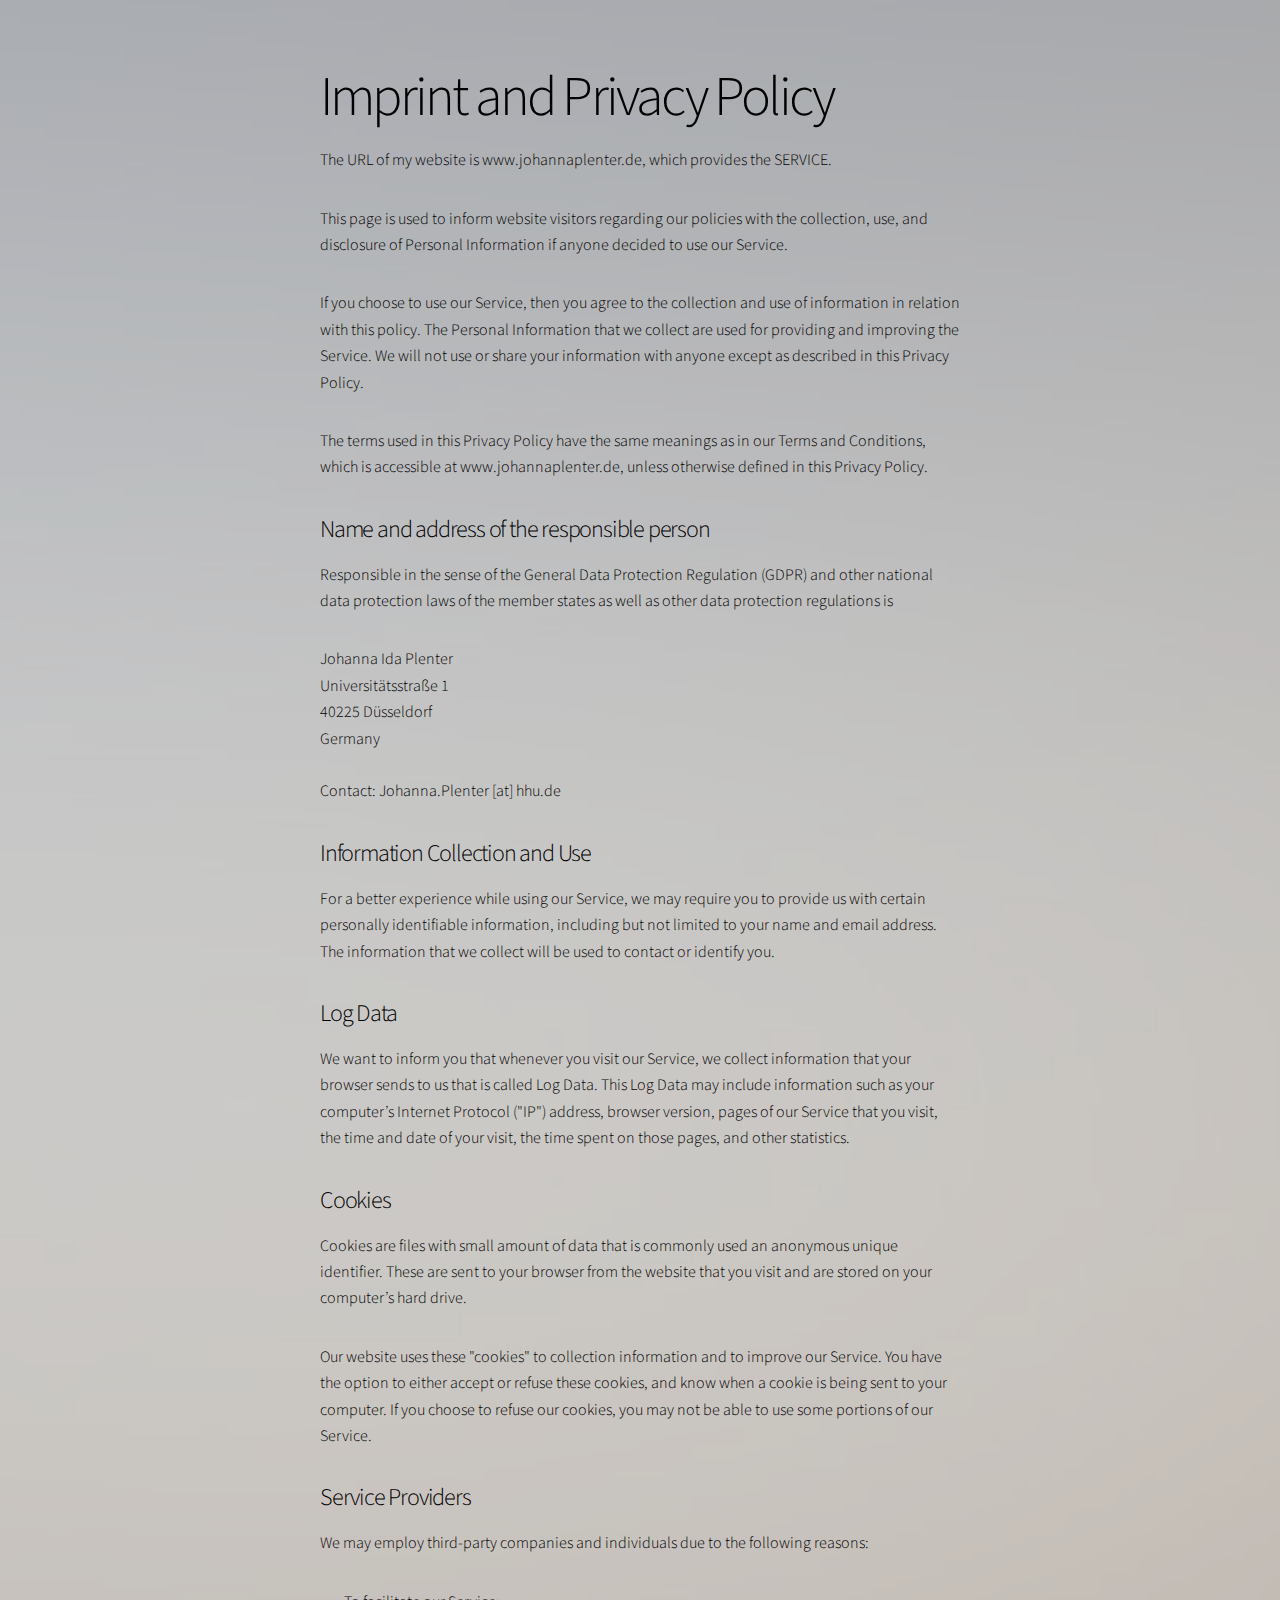
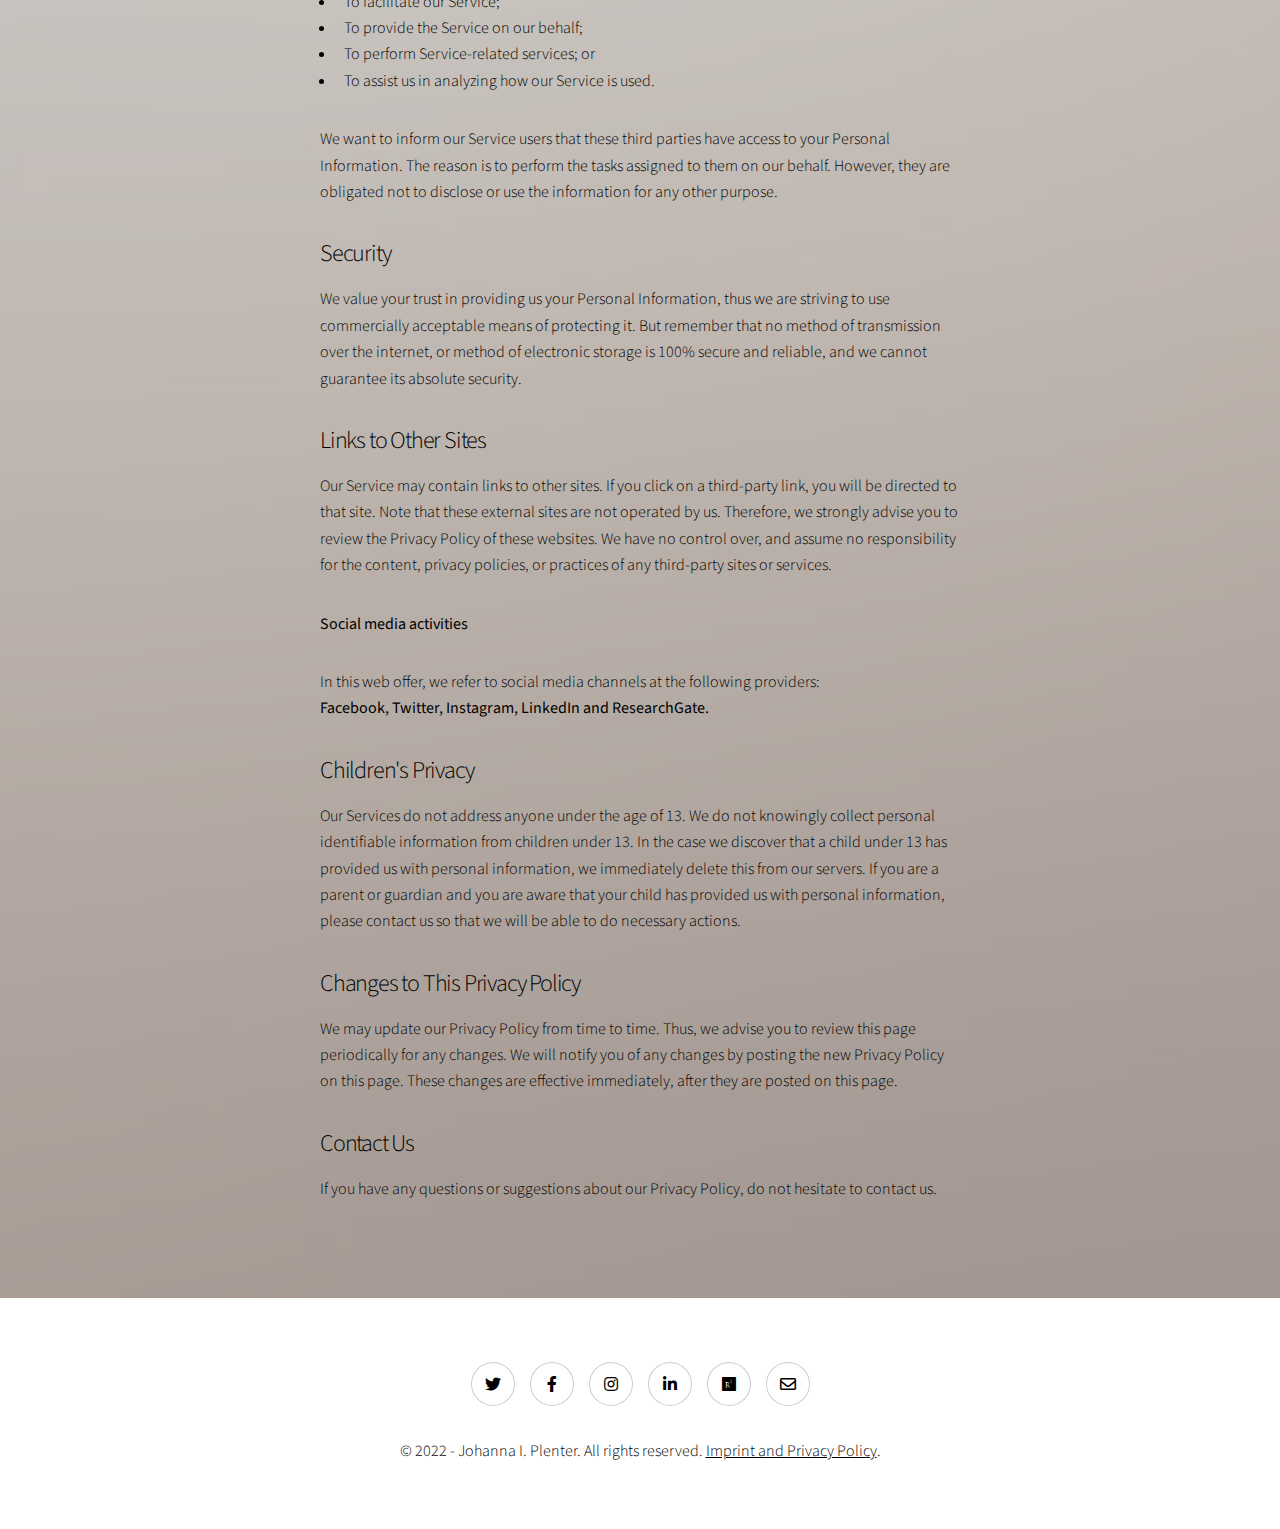
==== commit a771264c: "Update imprint_privacypolicy.html" ====
--- a/imprint_privacypolicy.html
+++ b/imprint_privacypolicy.html
@@ -51,7 +51,7 @@
 							<p>Our Service may contain links to other sites. If you click on a third-party link, you will be directed to that site. Note that these external sites are not operated by us. Therefore, we strongly advise you to review the Privacy Policy of these websites. We have no control over, and assume no responsibility for the content, privacy policies, or practices of any third-party sites or services.</p>
 							<p><b>Social media activities</b></p>
 							<p>In this web offer, we refer to social media channels at the following providers:<br><b>Facebook, Twitter, Instagram, LinkedIn and ResearchGate.</b></p>
-							<p>Children's Privacy</p>
+							<h3>Children's Privacy</h3>
 							<p>Our Services do not address anyone under the age of 13. We do not knowingly collect personal identifiable information from children under 13. In the case we discover that a child under 13 has provided us with personal information, we immediately delete this from our servers. If you are a parent or guardian and you are aware that your child has provided us with personal information, please contact us so that we will be able to do necessary actions.</p>
 							<h3>Changes to This Privacy Policy</h3>
 							<p>We may update our Privacy Policy from time to time. Thus, we advise you to review this page periodically for any changes. We will notify you of any changes by posting the new Privacy Policy on this page. These changes are effective immediately, after they are posted on this page.</p>
@@ -90,4 +90,4 @@
 			<script src="assets/js/main.js"></script>
 
 	</body>
-</html>+</html>
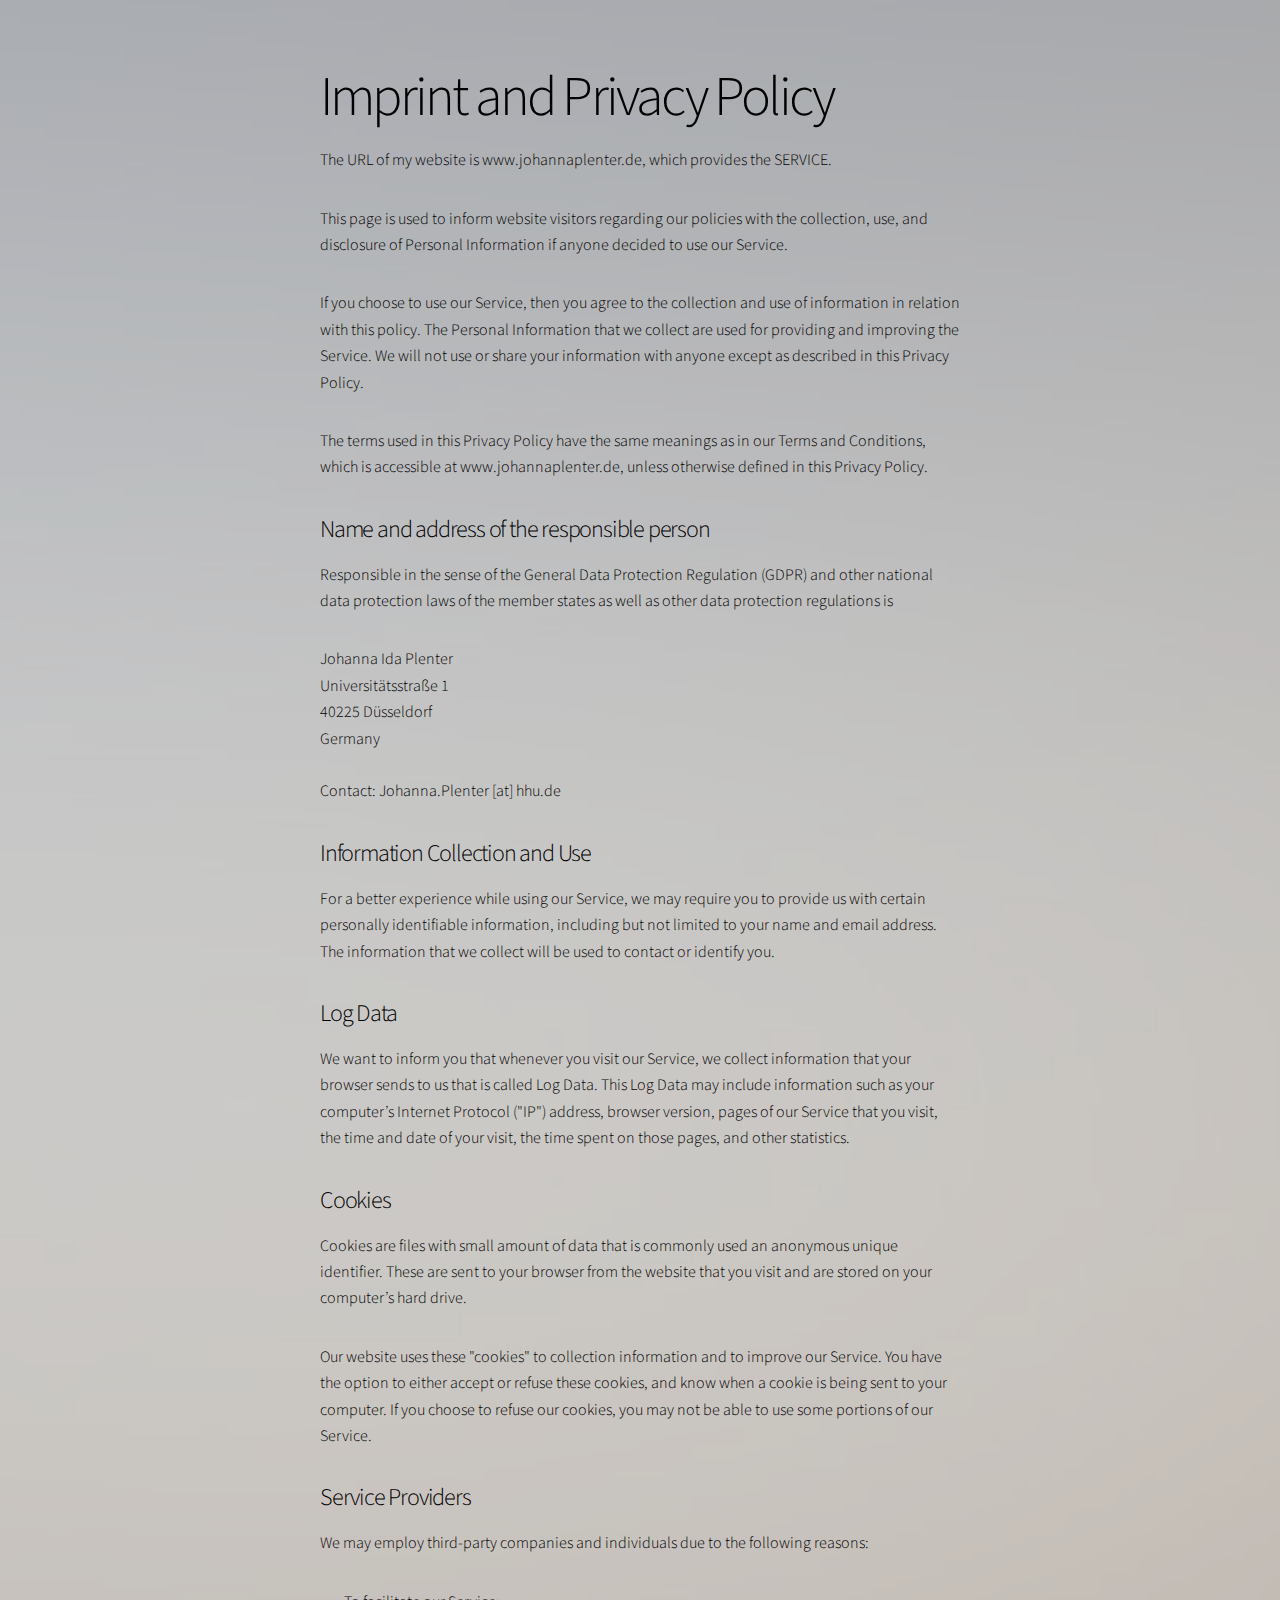
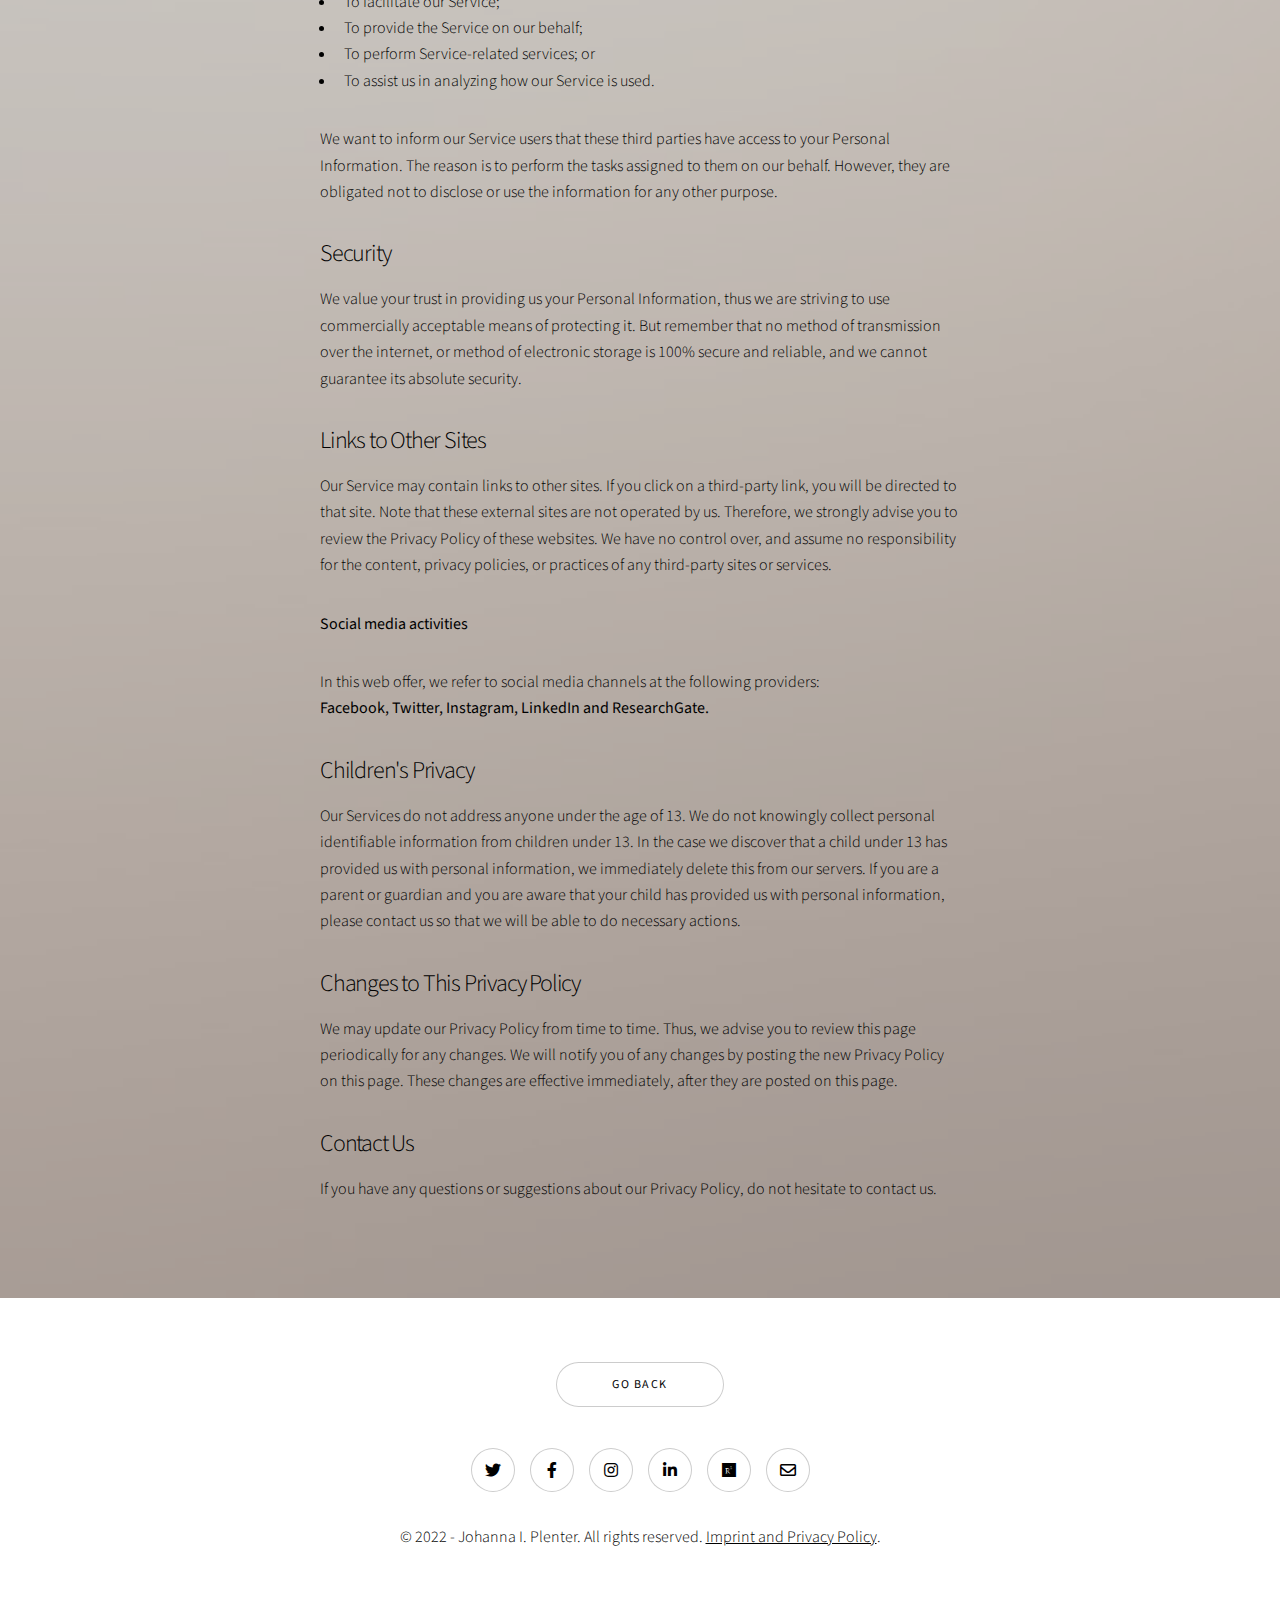
==== commit 05a903ea: "Update imprint_privacypolicy.html" ====
--- a/imprint_privacypolicy.html
+++ b/imprint_privacypolicy.html
@@ -66,6 +66,9 @@
 				<!-- Footer -->
 					<footer class="wrapper style1 align-center">
 						<div class="inner">
+							<ul class="actions special">
+							<li><a href="index.html" class="button big wide smooth-scroll-middle">Go Back</a></li>
+							</ul>
 							<ul class="icons">
 								<li><a href="https://twitter.com/frau_jiw" class="icon brands style2 fa-twitter"><span class="label">Twitter</span></a></li>
 								<li><a href="https://www.facebook.com/empirischepolitikwissenschaft/" class="icon brands style2 fa-facebook-f"><span class="label">Facebook</span></a></li>
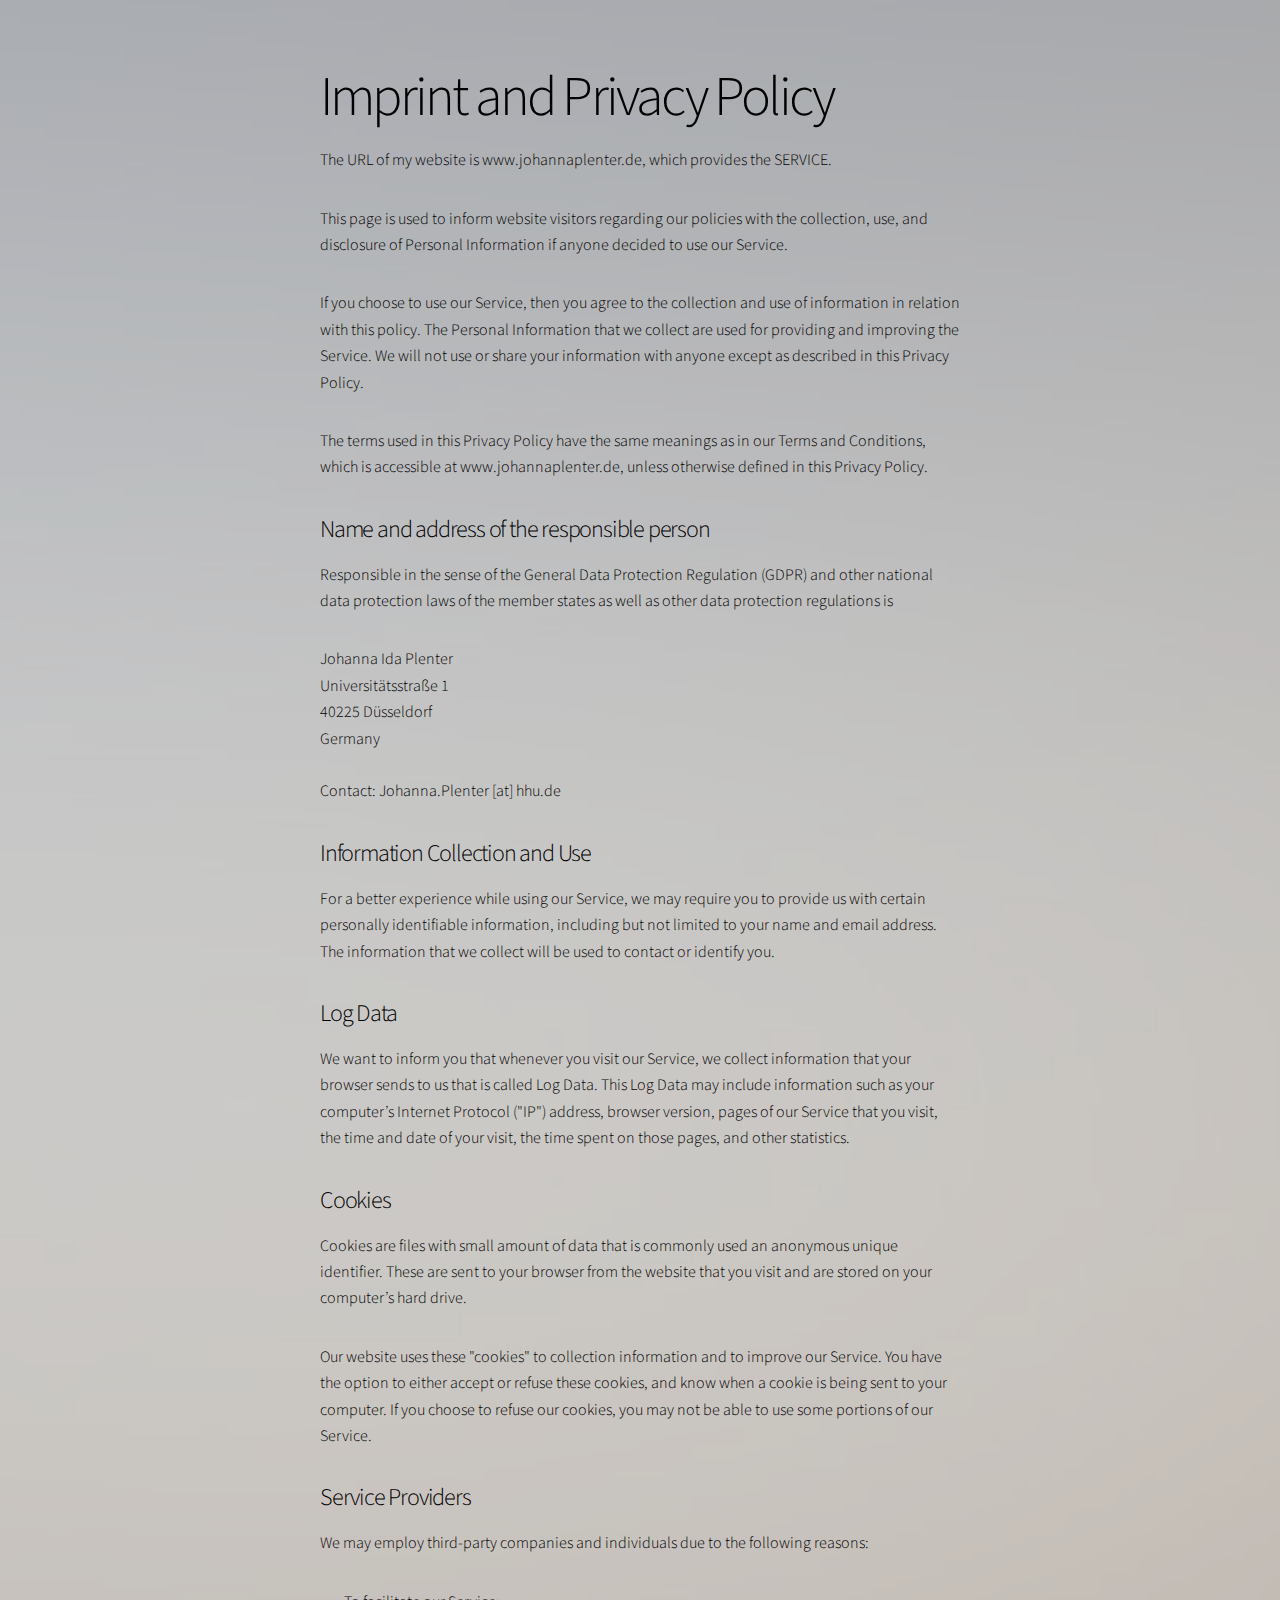
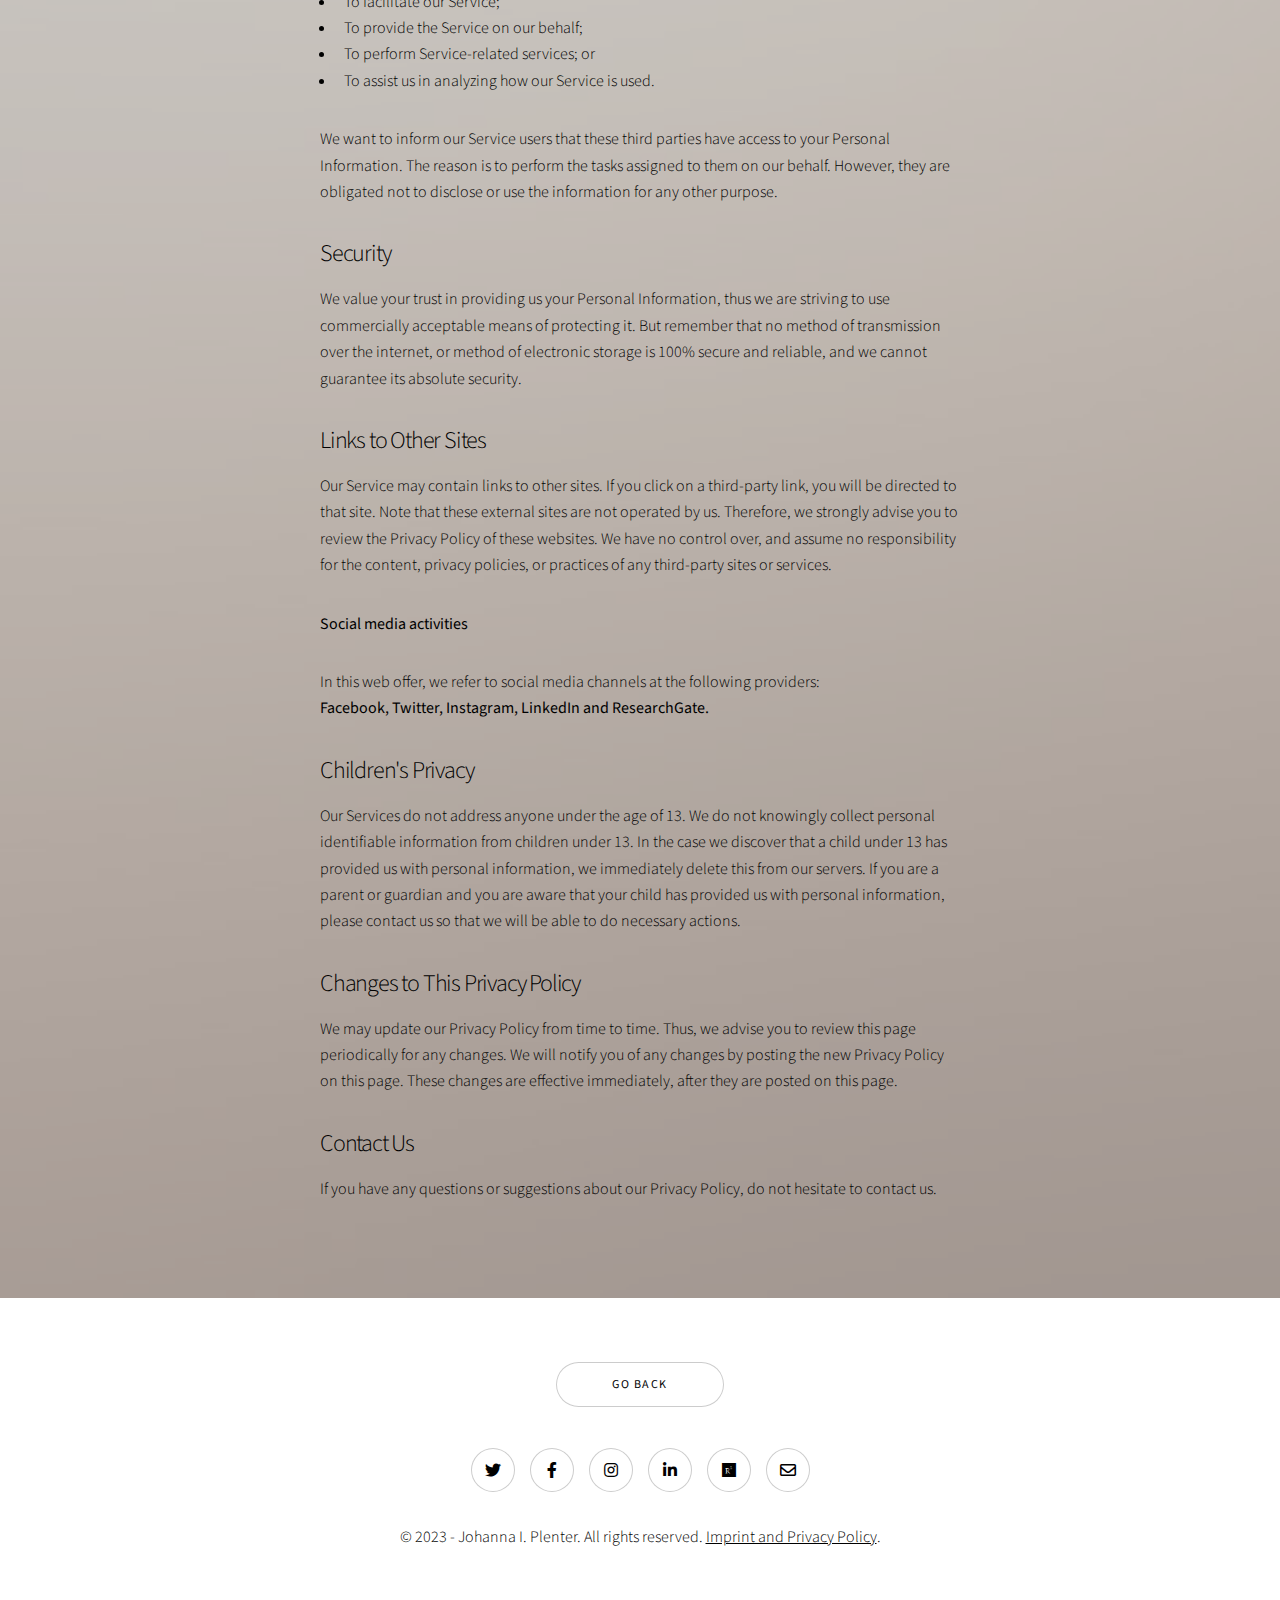
==== commit 6984377c: "Update imprint_privacypolicy.html" ====
--- a/imprint_privacypolicy.html
+++ b/imprint_privacypolicy.html
@@ -77,7 +77,7 @@
 								<li><a href="https://www.researchgate.net/profile/Johanna-Plenter" class="icon brands style2 fa-researchgate"><span class="label">ResearchGate</span></a></li>
 								<li><a href="mailto:johanna.plenter@hhu.de" class="icon style2 fa-envelope"><span class="label">Email</span></a></li>
 							</ul>
-							<p>&copy; 2022 - Johanna I. Plenter. All rights reserved. <a href="https://html5up.net">Imprint and Privacy Policy</a>.</p>
+							<p>&copy; 2023 - Johanna I. Plenter. All rights reserved. <a href="https://html5up.net">Imprint and Privacy Policy</a>.</p>
 						</div>
 					</footer>
 
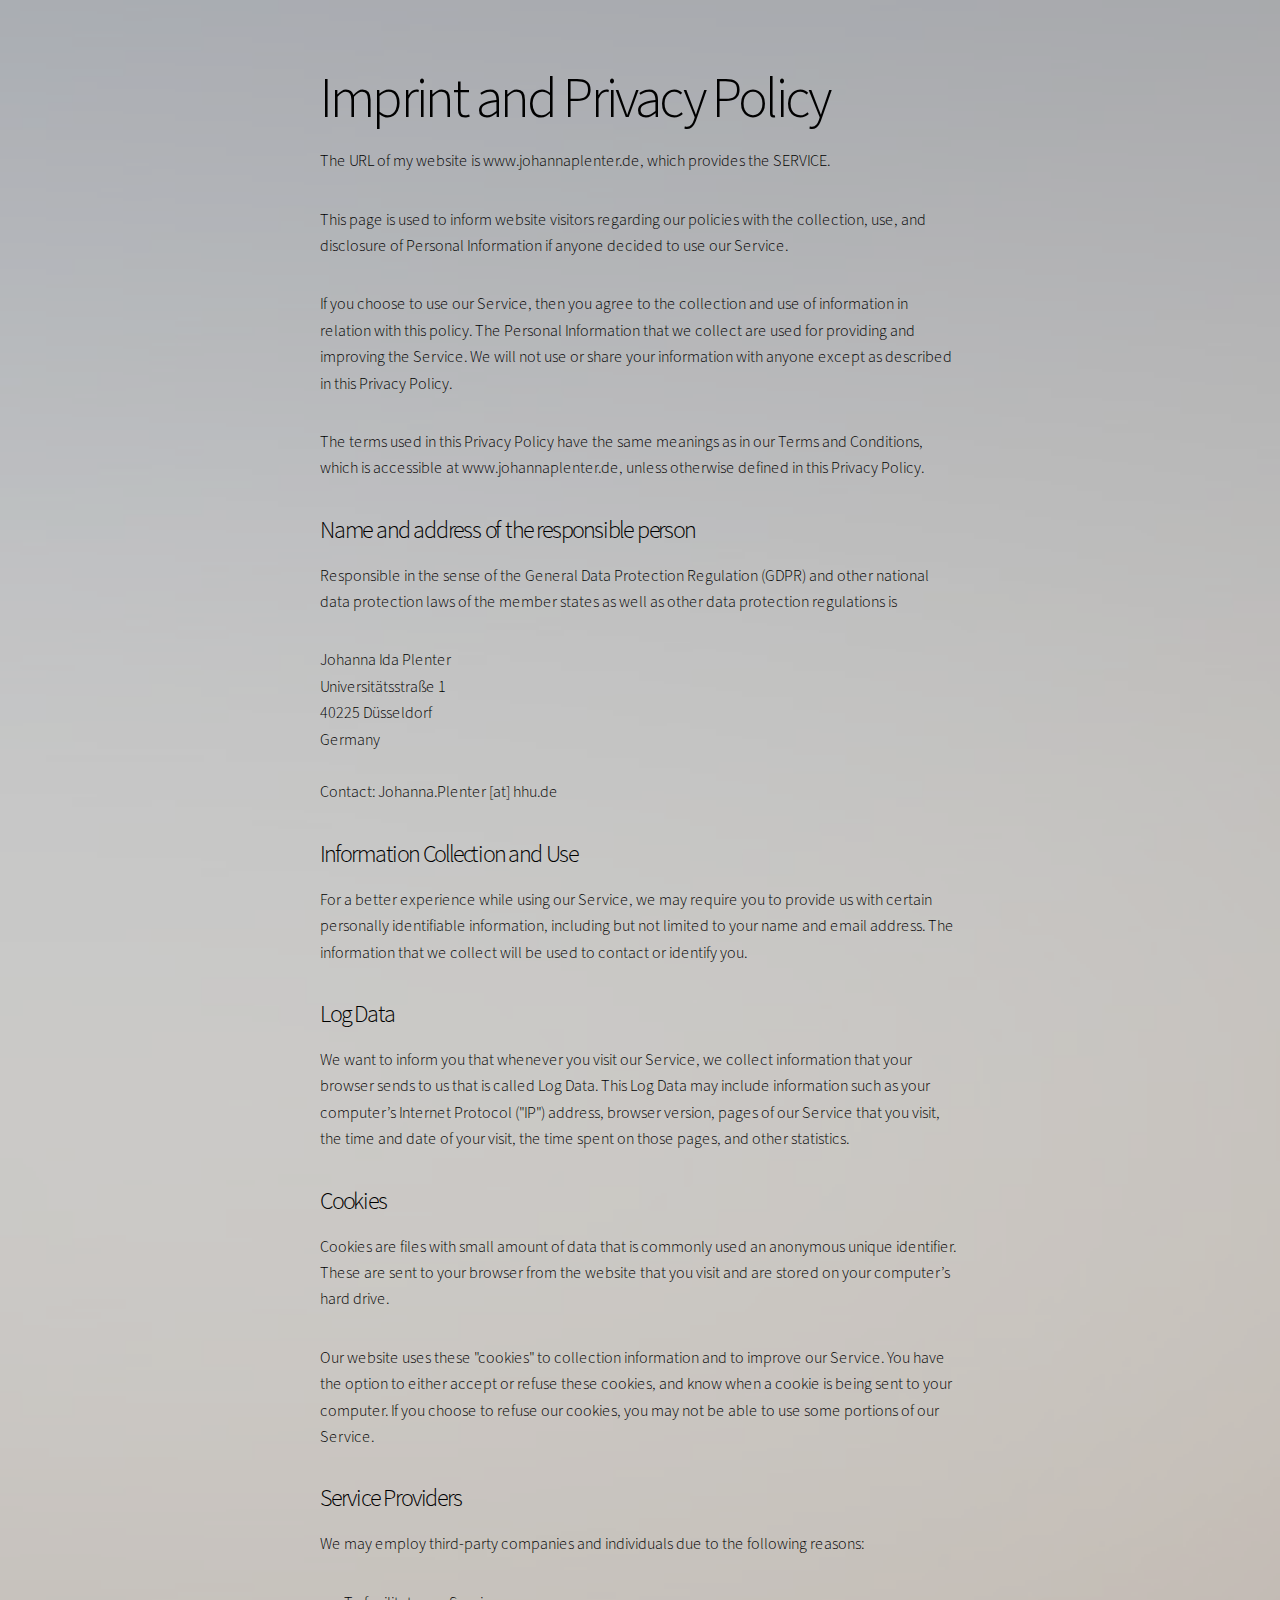
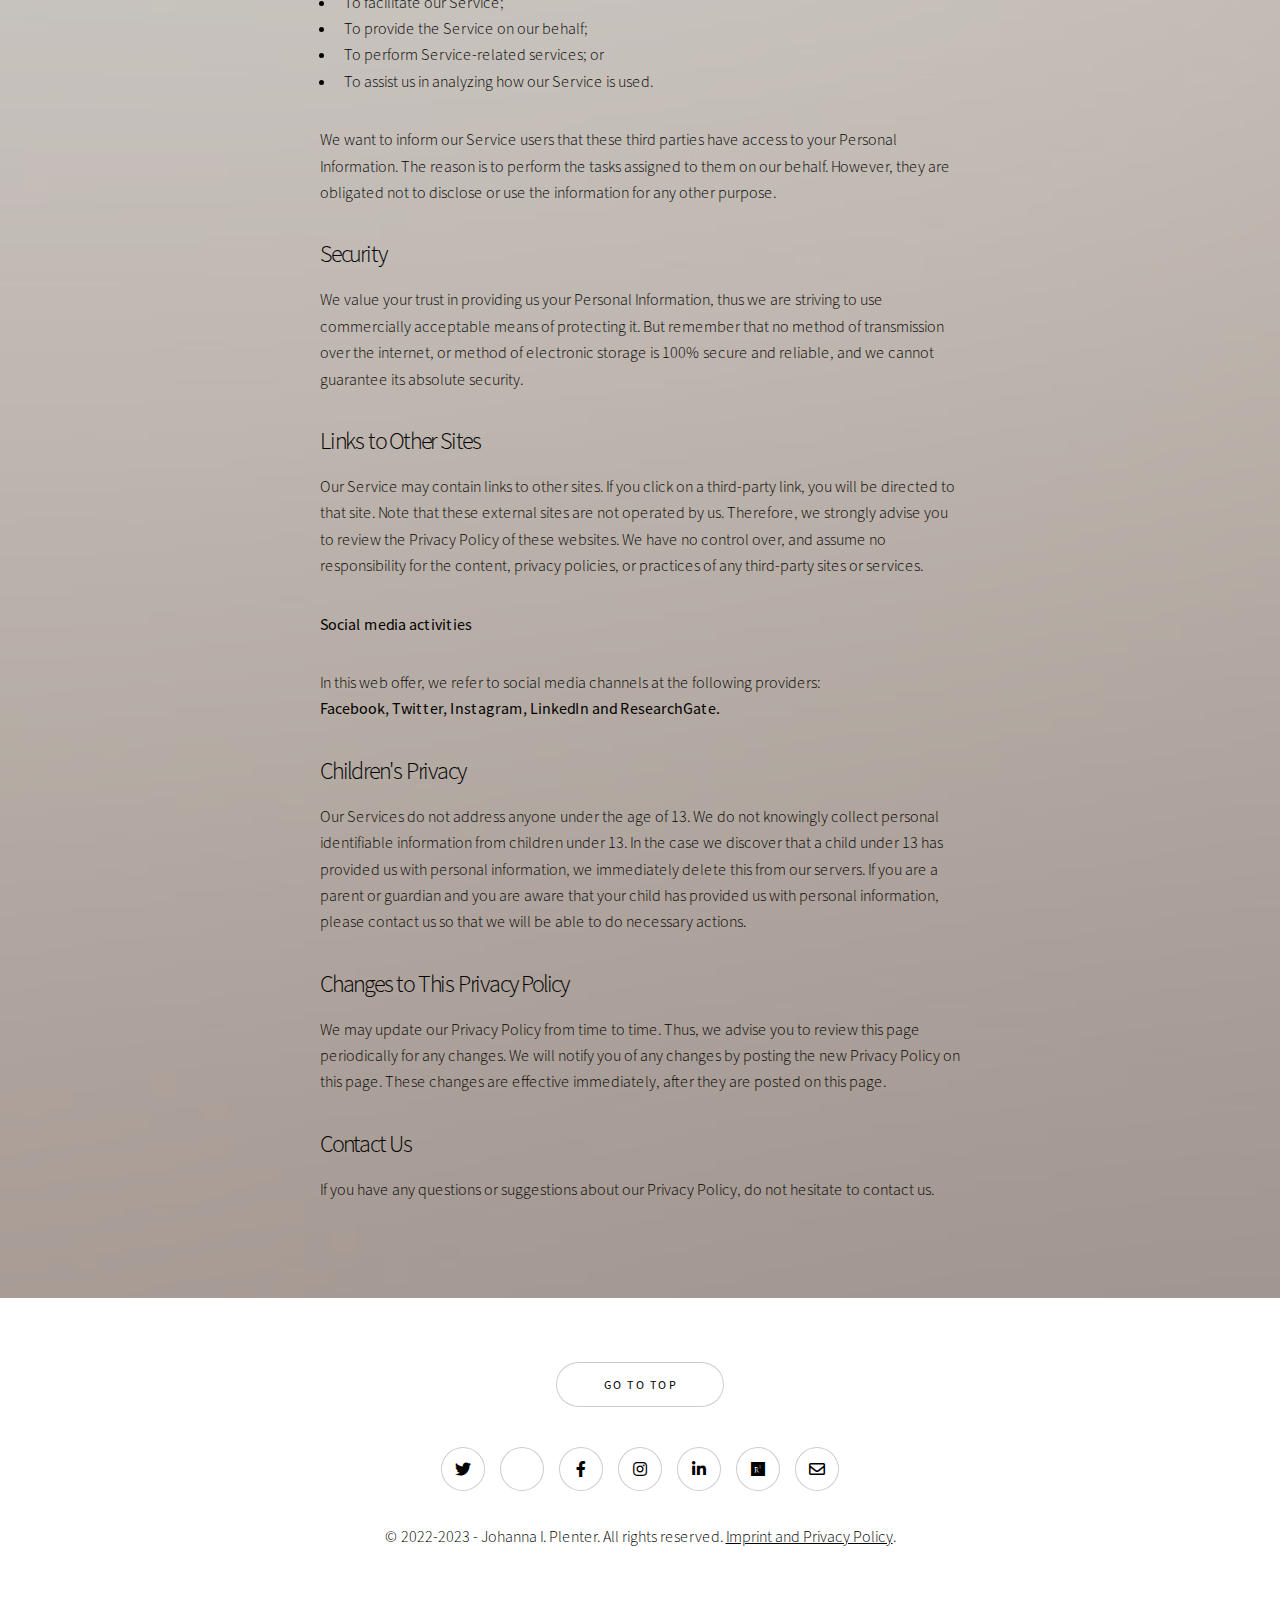
==== commit 10bbe3aa: "Add files via upload" ====
--- a/imprint_privacypolicy.html
+++ b/imprint_privacypolicy.html
@@ -67,17 +67,20 @@
 					<footer class="wrapper style1 align-center">
 						<div class="inner">
 							<ul class="actions special">
-							<li><a href="index.html" class="button big wide smooth-scroll-middle">Go Back</a></li>
+							<li><a href="index.html" class="button big wide smooth-scroll-middle">Go to top</a></li>
 							</ul>
+							
 							<ul class="icons">
 								<li><a href="https://twitter.com/frau_jiw" class="icon brands style2 fa-twitter"><span class="label">Twitter</span></a></li>
+								<li><a href="https://bsky.app/profile/johannaplenter.bsky.social" class="icon style2 fa-cloud"><span class="label">Cloud</span></a></li>
 								<li><a href="https://www.facebook.com/empirischepolitikwissenschaft/" class="icon brands style2 fa-facebook-f"><span class="label">Facebook</span></a></li>
 								<li><a href="https://www.instagram.com/empirischepowi_ude/" class="icon brands style2 fa-instagram"><span class="label">Instagram</span></a></li>
 								<li><a href="https://www.linkedin.com/company/empirische-politikwissenschaft-ude" class="icon brands style2 fa-linkedin-in"><span class="label">LinkedIn</span></a></li>
 								<li><a href="https://www.researchgate.net/profile/Johanna-Plenter" class="icon brands style2 fa-researchgate"><span class="label">ResearchGate</span></a></li>
 								<li><a href="mailto:johanna.plenter@hhu.de" class="icon style2 fa-envelope"><span class="label">Email</span></a></li>
 							</ul>
-							<p>&copy; 2023 - Johanna I. Plenter. All rights reserved. <a href="https://html5up.net">Imprint and Privacy Policy</a>.</p>
+							
+							<p>&copy; 2022-2023 - Johanna I. Plenter. All rights reserved. <a href="imprint_privacypolicy.html">Imprint and Privacy Policy</a>.</p>
 						</div>
 					</footer>
 
--- a/assets/css/main.css
+++ b/assets/css/main.css
@@ -1,10 +1,47 @@
-@import url(fontawesome-all.min.css);
-@import url("https://fonts.googleapis.com/css?family=Source+Sans+Pro:300,300i,400,400i");
-
-/*
-	Story by HTML5 UP
-	html5up.net | @ajlkn
-	Free for personal and commercial use under the CCA 3.0 license (html5up.net/license)
+/* source-sans-pro-300 - latin */
+@font-face {
+  font-display: swap; /* Check https://developer.mozilla.org/en-US/docs/Web/CSS/@font-face/font-display for other options. */
+  font-family: 'Source Sans Pro';
+  font-style: normal;
+  font-weight: 300;
+  src: url('/assets/fonts/source-sans-pro-v21-latin-300.eot'); /* IE9 Compat Modes */
+  src: url('/assets/fonts/source-sans-pro-v21-latin-300.eot?#iefix') format('embedded-opentype'), /* IE6-IE8 */
+       url('/assets/fonts/source-sans-pro-v21-latin-300.woff2') format('woff2'), /* Super Modern Browsers */
+       url('/assets/fonts/source-sans-pro-v21-latin-300.woff') format('woff'), /* Modern Browsers */
+       url('/assets/fonts/source-sans-pro-v21-latin-300.ttf') format('truetype'), /* Safari, Android, iOS */
+       url('/assets/fonts/source-sans-pro-v21-latin-300.svg#SourceSansPro') format('svg'); /* Legacy iOS */
+}
+
+/* source-sans-pro-regular - latin */
+@font-face {
+  font-display: swap; /* Check https://developer.mozilla.org/en-US/docs/Web/CSS/@font-face/font-display for other options. */
+  font-family: 'Source Sans Pro';
+  font-style: normal;
+  font-weight: 400;
+  src: url('/assets/fonts/source-sans-pro-v21-latin-regular.eot'); /* IE9 Compat Modes */
+  src: url('/assets/fonts/source-sans-pro-v21-latin-regular.eot?#iefix') format('embedded-opentype'), /* IE6-IE8 */
+       url('/assets/fonts/source-sans-pro-v21-latin-regular.woff2') format('woff2'), /* Super Modern Browsers */
+       url('/assets/fonts/source-sans-pro-v21-latin-regular.woff') format('woff'), /* Modern Browsers */
+       url('/assets/fonts/source-sans-pro-v21-latin-regular.ttf') format('truetype'), /* Safari, Android, iOS */
+       url('/assets/fonts/source-sans-pro-v21-latin-regular.svg#SourceSansPro') format('svg'); /* Legacy iOS */
+}
+
+
+
+/*!
+ * Font Awesome Free 6.4.2 by @fontawesome - https://fontawesome.com
+ * License - https://fontawesome.com/license/free (Icons: CC BY 4.0, Fonts: SIL OFL 1.1, Code: MIT License)
+ * Copyright 2023 Fonticons, Inc.
+ */
+.fa{font-family:var(--fa-style-family,"Font Awesome 6 Free");font-weight:var(--fa-style,900)}.fa,.fa-brands,.fa-classic,.fa-regular,.fa-sharp,.fa-solid,.fab,.far,.fas{-moz-osx-font-smoothing:grayscale;-webkit-font-smoothing:antialiased;display:var(--fa-display,inline-block);font-style:normal;font-variant:normal;line-height:1;text-rendering:auto}.fa-classic,.fa-regular,.fa-solid,.far,.fas{font-family:"Font Awesome 6 Free"}.fa-brands,.fab{font-family:"Font Awesome 6 Brands"}.fa-1x{font-size:1em}.fa-2x{font-size:2em}.fa-3x{font-size:3em}.fa-4x{font-size:4em}.fa-5x{font-size:5em}.fa-6x{font-size:6em}.fa-7x{font-size:7em}.fa-8x{font-size:8em}.fa-9x{font-size:9em}.fa-10x{font-size:10em}.fa-2xs{font-size:.625em;line-height:.1em;vertical-align:.225em}.fa-xs{font-size:.75em;line-height:.08333em;vertical-align:.125em}.fa-sm{font-size:.875em;line-height:.07143em;vertical-align:.05357em}.fa-lg{font-size:1.25em;line-height:.05em;vertical-align:-.075em}.fa-xl{font-size:1.5em;line-height:.04167em;vertical-align:-.125em}.fa-2xl{font-size:2em;line-height:.03125em;vertical-align:-.1875em}.fa-fw{text-align:center;width:1.25em}.fa-ul{list-style-type:none;margin-left:var(--fa-li-margin,2.5em);padding-left:0}.fa-ul>li{position:relative}.fa-li{left:calc(var(--fa-li-width, 2em)*-1);position:absolute;text-align:center;width:var(--fa-li-width,2em);line-height:inherit}.fa-border{border-radius:var(--fa-border-radius,.1em);border:var(--fa-border-width,.08em) var(--fa-border-style,solid) var(--fa-border-color,#eee);padding:var(--fa-border-padding,.2em .25em .15em)}.fa-pull-left{float:left;margin-right:var(--fa-pull-margin,.3em)}.fa-pull-right{float:right;margin-left:var(--fa-pull-margin,.3em)}.fa-beat{-webkit-animation-name:fa-beat;animation-name:fa-beat;-webkit-animation-delay:var(--fa-animation-delay,0s);animation-delay:var(--fa-animation-delay,0s);-webkit-animation-direction:var(--fa-animation-direction,normal);animation-direction:var(--fa-animation-direction,normal);-webkit-animation-duration:var(--fa-animation-duration,1s);animation-duration:var(--fa-animation-duration,1s);-webkit-animation-iteration-count:var(--fa-animation-iteration-count,infinite);animation-iteration-count:var(--fa-animation-iteration-count,infinite);-webkit-animation-timing-function:var(--fa-animation-timing,ease-in-out);animation-timing-function:var(--fa-animation-timing,ease-in-out)}.fa-bounce{-webkit-animation-name:fa-bounce;animation-name:fa-bounce;-webkit-animation-delay:var(--fa-animation-delay,0s);animation-delay:var(--fa-animation-delay,0s);-webkit-animation-direction:var(--fa-animation-direction,normal);animation-direction:var(--fa-animation-direction,normal);-webkit-animation-duration:var(--fa-animation-duration,1s);animation-duration:var(--fa-animation-duration,1s);-webkit-animation-iteration-count:var(--fa-animation-iteration-count,infinite);animation-iteration-count:var(--fa-animation-iteration-count,infinite);-webkit-animation-timing-function:var(--fa-animation-timing,cubic-bezier(.28,.84,.42,1));animation-timing-function:var(--fa-animation-timing,cubic-bezier(.28,.84,.42,1))}.fa-fade{-webkit-animation-name:fa-fade;animation-name:fa-fade;-webkit-animation-iteration-count:var(--fa-animation-iteration-count,infinite);animation-iteration-count:var(--fa-animation-iteration-count,infinite);-webkit-animation-timing-function:var(--fa-animation-timing,cubic-bezier(.4,0,.6,1));animation-timing-function:var(--fa-animation-timing,cubic-bezier(.4,0,.6,1))}.fa-beat-fade,.fa-fade{-webkit-animation-delay:var(--fa-animation-delay,0s);animation-delay:var(--fa-animation-delay,0s);-webkit-animation-direction:var(--fa-animation-direction,normal);animation-direction:var(--fa-animation-direction,normal);-webkit-animation-duration:var(--fa-animation-duration,1s);animation-duration:var(--fa-animation-duration,1s)}.fa-beat-fade{-webkit-animation-name:fa-beat-fade;animation-name:fa-beat-fade;-webkit-animation-iteration-count:var(--fa-animation-iteration-count,infinite);animation-iteration-count:var(--fa-animation-iteration-count,infinite);-webkit-animation-timing-function:var(--fa-animation-timing,cubic-bezier(.4,0,.6,1));animation-timing-function:var(--fa-animation-timing,cubic-bezier(.4,0,.6,1))}.fa-flip{-webkit-animation-name:fa-flip;animation-name:fa-flip;-webkit-animation-delay:var(--fa-animation-delay,0s);animation-delay:var(--fa-animation-delay,0s);-webkit-animation-direction:var(--fa-animation-direction,normal);animation-direction:var(--fa-animation-direction,normal);-webkit-animation-duration:var(--fa-animation-duration,1s);animation-duration:var(--fa-animation-duration,1s);-webkit-animation-iteration-count:var(--fa-animation-iteration-count,infinite);animation-iteration-count:var(--fa-animation-iteration-count,infinite);-webkit-animation-timing-function:var(--fa-animation-timing,ease-in-out);animation-timing-function:var(--fa-animation-timing,ease-in-out)}.fa-shake{-webkit-animation-name:fa-shake;animation-name:fa-shake;-webkit-animation-duration:var(--fa-animation-duration,1s);animation-duration:var(--fa-animation-duration,1s);-webkit-animation-iteration-count:var(--fa-animation-iteration-count,infinite);animation-iteration-count:var(--fa-animation-iteration-count,infinite);-webkit-animation-timing-function:var(--fa-animation-timing,linear);animation-timing-function:var(--fa-animation-timing,linear)}.fa-shake,.fa-spin{-webkit-animation-delay:var(--fa-animation-delay,0s);animation-delay:var(--fa-animation-delay,0s);-webkit-animation-direction:var(--fa-animation-direction,normal);animation-direction:var(--fa-animation-direction,normal)}.fa-spin{-webkit-animation-name:fa-spin;animation-name:fa-spin;-webkit-animation-duration:var(--fa-animation-duration,2s);animation-duration:var(--fa-animation-duration,2s);-webkit-animation-iteration-count:var(--fa-animation-iteration-count,infinite);animation-iteration-count:var(--fa-animation-iteration-count,infinite);-webkit-animation-timing-function:var(--fa-animation-timing,linear);animation-timing-function:var(--fa-animation-timing,linear)}.fa-spin-reverse{--fa-animation-direction:reverse}.fa-pulse,.fa-spin-pulse{-webkit-animation-name:fa-spin;animation-name:fa-spin;-webkit-animation-direction:var(--fa-animation-direction,normal);animation-direction:var(--fa-animation-direction,normal);-webkit-animation-duration:var(--fa-animation-duration,1s);animation-duration:var(--fa-animation-duration,1s);-webkit-animation-iteration-count:var(--fa-animation-iteration-count,infinite);animation-iteration-count:var(--fa-animation-iteration-count,infinite);-webkit-animation-timing-function:var(--fa-animation-timing,steps(8));animation-timing-function:var(--fa-animation-timing,steps(8))}@media (prefers-reduced-motion:reduce){.fa-beat,.fa-beat-fade,.fa-bounce,.fa-fade,.fa-flip,.fa-pulse,.fa-shake,.fa-spin,.fa-spin-pulse{-webkit-animation-delay:-1ms;animation-delay:-1ms;-webkit-animation-duration:1ms;animation-duration:1ms;-webkit-animation-iteration-count:1;animation-iteration-count:1;-webkit-transition-delay:0s;transition-delay:0s;-webkit-transition-duration:0s;transition-duration:0s}}@-webkit-keyframes fa-beat{0%,90%{-webkit-transform:scale(1);transform:scale(1)}45%{-webkit-transform:scale(var(--fa-beat-scale,1.25));transform:scale(var(--fa-beat-scale,1.25))}}@keyframes fa-beat{0%,90%{-webkit-transform:scale(1);transform:scale(1)}45%{-webkit-transform:scale(var(--fa-beat-scale,1.25));transform:scale(var(--fa-beat-scale,1.25))}}@-webkit-keyframes fa-bounce{0%{-webkit-transform:scale(1) translateY(0);transform:scale(1) translateY(0)}10%{-webkit-transform:scale(var(--fa-bounce-start-scale-x,1.1),var(--fa-bounce-start-scale-y,.9)) translateY(0);transform:scale(var(--fa-bounce-start-scale-x,1.1),var(--fa-bounce-start-scale-y,.9)) translateY(0)}30%{-webkit-transform:scale(var(--fa-bounce-jump-scale-x,.9),var(--fa-bounce-jump-scale-y,1.1)) translateY(var(--fa-bounce-height,-.5em));transform:scale(var(--fa-bounce-jump-scale-x,.9),var(--fa-bounce-jump-scale-y,1.1)) translateY(var(--fa-bounce-height,-.5em))}50%{-webkit-transform:scale(var(--fa-bounce-land-scale-x,1.05),var(--fa-bounce-land-scale-y,.95)) translateY(0);transform:scale(var(--fa-bounce-land-scale-x,1.05),var(--fa-bounce-land-scale-y,.95)) translateY(0)}57%{-webkit-transform:scale(1) translateY(var(--fa-bounce-rebound,-.125em));transform:scale(1) translateY(var(--fa-bounce-rebound,-.125em))}64%{-webkit-transform:scale(1) translateY(0);transform:scale(1) translateY(0)}to{-webkit-transform:scale(1) translateY(0);transform:scale(1) translateY(0)}}@keyframes fa-bounce{0%{-webkit-transform:scale(1) translateY(0);transform:scale(1) translateY(0)}10%{-webkit-transform:scale(var(--fa-bounce-start-scale-x,1.1),var(--fa-bounce-start-scale-y,.9)) translateY(0);transform:scale(var(--fa-bounce-start-scale-x,1.1),var(--fa-bounce-start-scale-y,.9)) translateY(0)}30%{-webkit-transform:scale(var(--fa-bounce-jump-scale-x,.9),var(--fa-bounce-jump-scale-y,1.1)) translateY(var(--fa-bounce-height,-.5em));transform:scale(var(--fa-bounce-jump-scale-x,.9),var(--fa-bounce-jump-scale-y,1.1)) translateY(var(--fa-bounce-height,-.5em))}50%{-webkit-transform:scale(var(--fa-bounce-land-scale-x,1.05),var(--fa-bounce-land-scale-y,.95)) translateY(0);transform:scale(var(--fa-bounce-land-scale-x,1.05),var(--fa-bounce-land-scale-y,.95)) translateY(0)}57%{-webkit-transform:scale(1) translateY(var(--fa-bounce-rebound,-.125em));transform:scale(1) translateY(var(--fa-bounce-rebound,-.125em))}64%{-webkit-transform:scale(1) translateY(0);transform:scale(1) translateY(0)}to{-webkit-transform:scale(1) translateY(0);transform:scale(1) translateY(0)}}@-webkit-keyframes fa-fade{50%{opacity:var(--fa-fade-opacity,.4)}}@keyframes fa-fade{50%{opacity:var(--fa-fade-opacity,.4)}}@-webkit-keyframes fa-beat-fade{0%,to{opacity:var(--fa-beat-fade-opacity,.4);-webkit-transform:scale(1);transform:scale(1)}50%{opacity:1;-webkit-transform:scale(var(--fa-beat-fade-scale,1.125));transform:scale(var(--fa-beat-fade-scale,1.125))}}@keyframes fa-beat-fade{0%,to{opacity:var(--fa-beat-fade-opacity,.4);-webkit-transform:scale(1);transform:scale(1)}50%{opacity:1;-webkit-transform:scale(var(--fa-beat-fade-scale,1.125));transform:scale(var(--fa-beat-fade-scale,1.125))}}@-webkit-keyframes fa-flip{50%{-webkit-transform:rotate3d(var(--fa-flip-x,0),var(--fa-flip-y,1),var(--fa-flip-z,0),var(--fa-flip-angle,-180deg));transform:rotate3d(var(--fa-flip-x,0),var(--fa-flip-y,1),var(--fa-flip-z,0),var(--fa-flip-angle,-180deg))}}@keyframes fa-flip{50%{-webkit-transform:rotate3d(var(--fa-flip-x,0),var(--fa-flip-y,1),var(--fa-flip-z,0),var(--fa-flip-angle,-180deg));transform:rotate3d(var(--fa-flip-x,0),var(--fa-flip-y,1),var(--fa-flip-z,0),var(--fa-flip-angle,-180deg))}}@-webkit-keyframes fa-shake{0%{-webkit-transform:rotate(-15deg);transform:rotate(-15deg)}4%{-webkit-transform:rotate(15deg);transform:rotate(15deg)}8%,24%{-webkit-transform:rotate(-18deg);transform:rotate(-18deg)}12%,28%{-webkit-transform:rotate(18deg);transform:rotate(18deg)}16%{-webkit-transform:rotate(-22deg);transform:rotate(-22deg)}20%{-webkit-transform:rotate(22deg);transform:rotate(22deg)}32%{-webkit-transform:rotate(-12deg);transform:rotate(-12deg)}36%{-webkit-transform:rotate(12deg);transform:rotate(12deg)}40%,to{-webkit-transform:rotate(0deg);transform:rotate(0deg)}}@keyframes fa-shake{0%{-webkit-transform:rotate(-15deg);transform:rotate(-15deg)}4%{-webkit-transform:rotate(15deg);transform:rotate(15deg)}8%,24%{-webkit-transform:rotate(-18deg);transform:rotate(-18deg)}12%,28%{-webkit-transform:rotate(18deg);transform:rotate(18deg)}16%{-webkit-transform:rotate(-22deg);transform:rotate(-22deg)}20%{-webkit-transform:rotate(22deg);transform:rotate(22deg)}32%{-webkit-transform:rotate(-12deg);transform:rotate(-12deg)}36%{-webkit-transform:rotate(12deg);transform:rotate(12deg)}40%,to{-webkit-transform:rotate(0deg);transform:rotate(0deg)}}@-webkit-keyframes fa-spin{0%{-webkit-transform:rotate(0deg);transform:rotate(0deg)}to{-webkit-transform:rotate(1turn);transform:rotate(1turn)}}@keyframes fa-spin{0%{-webkit-transform:rotate(0deg);transform:rotate(0deg)}to{-webkit-transform:rotate(1turn);transform:rotate(1turn)}}.fa-rotate-90{-webkit-transform:rotate(90deg);transform:rotate(90deg)}.fa-rotate-180{-webkit-transform:rotate(180deg);transform:rotate(180deg)}.fa-rotate-270{-webkit-transform:rotate(270deg);transform:rotate(270deg)}.fa-flip-horizontal{-webkit-transform:scaleX(-1);transform:scaleX(-1)}.fa-flip-vertical{-webkit-transform:scaleY(-1);transform:scaleY(-1)}.fa-flip-both,.fa-flip-horizontal.fa-flip-vertical{-webkit-transform:scale(-1);transform:scale(-1)}.fa-rotate-by{-webkit-transform:rotate(var(--fa-rotate-angle,none));transform:rotate(var(--fa-rotate-angle,none))}.fa-stack{display:inline-block;height:2em;line-height:2em;position:relative;vertical-align:middle;width:2.5em}.fa-stack-1x,.fa-stack-2x{left:0;position:absolute;text-align:center;width:100%;z-index:var(--fa-stack-z-index,auto)}.fa-stack-1x{line-height:inherit}.fa-stack-2x{font-size:2em}.fa-inverse{color:var(--fa-inverse,#fff)}
+
+.fa-0:before{content:"\30"}.fa-1:before{content:"\31"}.fa-2:before{content:"\32"}.fa-3:before{content:"\33"}.fa-4:before{content:"\34"}.fa-5:before{content:"\35"}.fa-6:before{content:"\36"}.fa-7:before{content:"\37"}.fa-8:before{content:"\38"}.fa-9:before{content:"\39"}.fa-fill-drip:before{content:"\f576"}.fa-arrows-to-circle:before{content:"\e4bd"}.fa-chevron-circle-right:before,.fa-circle-chevron-right:before{content:"\f138"}.fa-at:before{content:"\40"}.fa-trash-alt:before,.fa-trash-can:before{content:"\f2ed"}.fa-text-height:before{content:"\f034"}.fa-user-times:before,.fa-user-xmark:before{content:"\f235"}.fa-stethoscope:before{content:"\f0f1"}.fa-comment-alt:before,.fa-message:before{content:"\f27a"}.fa-info:before{content:"\f129"}.fa-compress-alt:before,.fa-down-left-and-up-right-to-center:before{content:"\f422"}.fa-explosion:before{content:"\e4e9"}.fa-file-alt:before,.fa-file-lines:before,.fa-file-text:before{content:"\f15c"}.fa-wave-square:before{content:"\f83e"}.fa-ring:before{content:"\f70b"}.fa-building-un:before{content:"\e4d9"}.fa-dice-three:before{content:"\f527"}.fa-calendar-alt:before,.fa-calendar-days:before{content:"\f073"}.fa-anchor-circle-check:before{content:"\e4aa"}.fa-building-circle-arrow-right:before{content:"\e4d1"}.fa-volleyball-ball:before,.fa-volleyball:before{content:"\f45f"}.fa-arrows-up-to-line:before{content:"\e4c2"}.fa-sort-desc:before,.fa-sort-down:before{content:"\f0dd"}.fa-circle-minus:before,.fa-minus-circle:before{content:"\f056"}.fa-door-open:before{content:"\f52b"}.fa-right-from-bracket:before,.fa-sign-out-alt:before{content:"\f2f5"}.fa-atom:before{content:"\f5d2"}.fa-soap:before{content:"\e06e"}.fa-heart-music-camera-bolt:before,.fa-icons:before{content:"\f86d"}.fa-microphone-alt-slash:before,.fa-microphone-lines-slash:before{content:"\f539"}.fa-bridge-circle-check:before{content:"\e4c9"}.fa-pump-medical:before{content:"\e06a"}.fa-fingerprint:before{content:"\f577"}.fa-hand-point-right:before{content:"\f0a4"}.fa-magnifying-glass-location:before,.fa-search-location:before{content:"\f689"}.fa-forward-step:before,.fa-step-forward:before{content:"\f051"}.fa-face-smile-beam:before,.fa-smile-beam:before{content:"\f5b8"}.fa-flag-checkered:before{content:"\f11e"}.fa-football-ball:before,.fa-football:before{content:"\f44e"}.fa-school-circle-exclamation:before{content:"\e56c"}.fa-crop:before{content:"\f125"}.fa-angle-double-down:before,.fa-angles-down:before{content:"\f103"}.fa-users-rectangle:before{content:"\e594"}.fa-people-roof:before{content:"\e537"}.fa-people-line:before{content:"\e534"}.fa-beer-mug-empty:before,.fa-beer:before{content:"\f0fc"}.fa-diagram-predecessor:before{content:"\e477"}.fa-arrow-up-long:before,.fa-long-arrow-up:before{content:"\f176"}.fa-burn:before,.fa-fire-flame-simple:before{content:"\f46a"}.fa-male:before,.fa-person:before{content:"\f183"}.fa-laptop:before{content:"\f109"}.fa-file-csv:before{content:"\f6dd"}.fa-menorah:before{content:"\f676"}.fa-truck-plane:before{content:"\e58f"}.fa-record-vinyl:before{content:"\f8d9"}.fa-face-grin-stars:before,.fa-grin-stars:before{content:"\f587"}.fa-bong:before{content:"\f55c"}.fa-pastafarianism:before,.fa-spaghetti-monster-flying:before{content:"\f67b"}.fa-arrow-down-up-across-line:before{content:"\e4af"}.fa-spoon:before,.fa-utensil-spoon:before{content:"\f2e5"}.fa-jar-wheat:before{content:"\e517"}.fa-envelopes-bulk:before,.fa-mail-bulk:before{content:"\f674"}.fa-file-circle-exclamation:before{content:"\e4eb"}.fa-circle-h:before,.fa-hospital-symbol:before{content:"\f47e"}.fa-pager:before{content:"\f815"}.fa-address-book:before,.fa-contact-book:before{content:"\f2b9"}.fa-strikethrough:before{content:"\f0cc"}.fa-k:before{content:"\4b"}.fa-landmark-flag:before{content:"\e51c"}.fa-pencil-alt:before,.fa-pencil:before{content:"\f303"}.fa-backward:before{content:"\f04a"}.fa-caret-right:before{content:"\f0da"}.fa-comments:before{content:"\f086"}.fa-file-clipboard:before,.fa-paste:before{content:"\f0ea"}.fa-code-pull-request:before{content:"\e13c"}.fa-clipboard-list:before{content:"\f46d"}.fa-truck-loading:before,.fa-truck-ramp-box:before{content:"\f4de"}.fa-user-check:before{content:"\f4fc"}.fa-vial-virus:before{content:"\e597"}.fa-sheet-plastic:before{content:"\e571"}.fa-blog:before{content:"\f781"}.fa-user-ninja:before{content:"\f504"}.fa-person-arrow-up-from-line:before{content:"\e539"}.fa-scroll-torah:before,.fa-torah:before{content:"\f6a0"}.fa-broom-ball:before,.fa-quidditch-broom-ball:before,.fa-quidditch:before{content:"\f458"}.fa-toggle-off:before{content:"\f204"}.fa-archive:before,.fa-box-archive:before{content:"\f187"}.fa-person-drowning:before{content:"\e545"}.fa-arrow-down-9-1:before,.fa-sort-numeric-desc:before,.fa-sort-numeric-down-alt:before{content:"\f886"}.fa-face-grin-tongue-squint:before,.fa-grin-tongue-squint:before{content:"\f58a"}.fa-spray-can:before{content:"\f5bd"}.fa-truck-monster:before{content:"\f63b"}.fa-w:before{content:"\57"}.fa-earth-africa:before,.fa-globe-africa:before{content:"\f57c"}.fa-rainbow:before{content:"\f75b"}.fa-circle-notch:before{content:"\f1ce"}.fa-tablet-alt:before,.fa-tablet-screen-button:before{content:"\f3fa"}.fa-paw:before{content:"\f1b0"}.fa-cloud:before{content:"\f0c2"}.fa-trowel-bricks:before{content:"\e58a"}.fa-face-flushed:before,.fa-flushed:before{content:"\f579"}.fa-hospital-user:before{content:"\f80d"}.fa-tent-arrow-left-right:before{content:"\e57f"}.fa-gavel:before,.fa-legal:before{content:"\f0e3"}.fa-binoculars:before{content:"\f1e5"}.fa-microphone-slash:before{content:"\f131"}.fa-box-tissue:before{content:"\e05b"}.fa-motorcycle:before{content:"\f21c"}.fa-bell-concierge:before,.fa-concierge-bell:before{content:"\f562"}.fa-pen-ruler:before,.fa-pencil-ruler:before{content:"\f5ae"}.fa-people-arrows-left-right:before,.fa-people-arrows:before{content:"\e068"}.fa-mars-and-venus-burst:before{content:"\e523"}.fa-caret-square-right:before,.fa-square-caret-right:before{content:"\f152"}.fa-cut:before,.fa-scissors:before{content:"\f0c4"}.fa-sun-plant-wilt:before{content:"\e57a"}.fa-toilets-portable:before{content:"\e584"}.fa-hockey-puck:before{content:"\f453"}.fa-table:before{content:"\f0ce"}.fa-magnifying-glass-arrow-right:before{content:"\e521"}.fa-digital-tachograph:before,.fa-tachograph-digital:before{content:"\f566"}.fa-users-slash:before{content:"\e073"}.fa-clover:before{content:"\e139"}.fa-mail-reply:before,.fa-reply:before{content:"\f3e5"}.fa-star-and-crescent:before{content:"\f699"}.fa-house-fire:before{content:"\e50c"}.fa-minus-square:before,.fa-square-minus:before{content:"\f146"}.fa-helicopter:before{content:"\f533"}.fa-compass:before{content:"\f14e"}.fa-caret-square-down:before,.fa-square-caret-down:before{content:"\f150"}.fa-file-circle-question:before{content:"\e4ef"}.fa-laptop-code:before{content:"\f5fc"}.fa-swatchbook:before{content:"\f5c3"}.fa-prescription-bottle:before{content:"\f485"}.fa-bars:before,.fa-navicon:before{content:"\f0c9"}.fa-people-group:before{content:"\e533"}.fa-hourglass-3:before,.fa-hourglass-end:before{content:"\f253"}.fa-heart-broken:before,.fa-heart-crack:before{content:"\f7a9"}.fa-external-link-square-alt:before,.fa-square-up-right:before{content:"\f360"}.fa-face-kiss-beam:before,.fa-kiss-beam:before{content:"\f597"}.fa-film:before{content:"\f008"}.fa-ruler-horizontal:before{content:"\f547"}.fa-people-robbery:before{content:"\e536"}.fa-lightbulb:before{content:"\f0eb"}.fa-caret-left:before{content:"\f0d9"}.fa-circle-exclamation:before,.fa-exclamation-circle:before{content:"\f06a"}.fa-school-circle-xmark:before{content:"\e56d"}.fa-arrow-right-from-bracket:before,.fa-sign-out:before{content:"\f08b"}.fa-chevron-circle-down:before,.fa-circle-chevron-down:before{content:"\f13a"}.fa-unlock-alt:before,.fa-unlock-keyhole:before{content:"\f13e"}.fa-cloud-showers-heavy:before{content:"\f740"}.fa-headphones-alt:before,.fa-headphones-simple:before{content:"\f58f"}.fa-sitemap:before{content:"\f0e8"}.fa-circle-dollar-to-slot:before,.fa-donate:before{content:"\f4b9"}.fa-memory:before{content:"\f538"}.fa-road-spikes:before{content:"\e568"}.fa-fire-burner:before{content:"\e4f1"}.fa-flag:before{content:"\f024"}.fa-hanukiah:before{content:"\f6e6"}.fa-feather:before{content:"\f52d"}.fa-volume-down:before,.fa-volume-low:before{content:"\f027"}.fa-comment-slash:before{content:"\f4b3"}.fa-cloud-sun-rain:before{content:"\f743"}.fa-compress:before{content:"\f066"}.fa-wheat-alt:before,.fa-wheat-awn:before{content:"\e2cd"}.fa-ankh:before{content:"\f644"}.fa-hands-holding-child:before{content:"\e4fa"}.fa-asterisk:before{content:"\2a"}.fa-check-square:before,.fa-square-check:before{content:"\f14a"}.fa-peseta-sign:before{content:"\e221"}.fa-header:before,.fa-heading:before{content:"\f1dc"}.fa-ghost:before{content:"\f6e2"}.fa-list-squares:before,.fa-list:before{content:"\f03a"}.fa-phone-square-alt:before,.fa-square-phone-flip:before{content:"\f87b"}.fa-cart-plus:before{content:"\f217"}.fa-gamepad:before{content:"\f11b"}.fa-circle-dot:before,.fa-dot-circle:before{content:"\f192"}.fa-dizzy:before,.fa-face-dizzy:before{content:"\f567"}.fa-egg:before{content:"\f7fb"}.fa-house-medical-circle-xmark:before{content:"\e513"}.fa-campground:before{content:"\f6bb"}.fa-folder-plus:before{content:"\f65e"}.fa-futbol-ball:before,.fa-futbol:before,.fa-soccer-ball:before{content:"\f1e3"}.fa-paint-brush:before,.fa-paintbrush:before{content:"\f1fc"}.fa-lock:before{content:"\f023"}.fa-gas-pump:before{content:"\f52f"}.fa-hot-tub-person:before,.fa-hot-tub:before{content:"\f593"}.fa-map-location:before,.fa-map-marked:before{content:"\f59f"}.fa-house-flood-water:before{content:"\e50e"}.fa-tree:before{content:"\f1bb"}.fa-bridge-lock:before{content:"\e4cc"}.fa-sack-dollar:before{content:"\f81d"}.fa-edit:before,.fa-pen-to-square:before{content:"\f044"}.fa-car-side:before{content:"\f5e4"}.fa-share-alt:before,.fa-share-nodes:before{content:"\f1e0"}.fa-heart-circle-minus:before{content:"\e4ff"}.fa-hourglass-2:before,.fa-hourglass-half:before{content:"\f252"}.fa-microscope:before{content:"\f610"}.fa-sink:before{content:"\e06d"}.fa-bag-shopping:before,.fa-shopping-bag:before{content:"\f290"}.fa-arrow-down-z-a:before,.fa-sort-alpha-desc:before,.fa-sort-alpha-down-alt:before{content:"\f881"}.fa-mitten:before{content:"\f7b5"}.fa-person-rays:before{content:"\e54d"}.fa-users:before{content:"\f0c0"}.fa-eye-slash:before{content:"\f070"}.fa-flask-vial:before{content:"\e4f3"}.fa-hand-paper:before,.fa-hand:before{content:"\f256"}.fa-om:before{content:"\f679"}.fa-worm:before{content:"\e599"}.fa-house-circle-xmark:before{content:"\e50b"}.fa-plug:before{content:"\f1e6"}.fa-chevron-up:before{content:"\f077"}.fa-hand-spock:before{content:"\f259"}.fa-stopwatch:before{content:"\f2f2"}.fa-face-kiss:before,.fa-kiss:before{content:"\f596"}.fa-bridge-circle-xmark:before{content:"\e4cb"}.fa-face-grin-tongue:before,.fa-grin-tongue:before{content:"\f589"}.fa-chess-bishop:before{content:"\f43a"}.fa-face-grin-wink:before,.fa-grin-wink:before{content:"\f58c"}.fa-deaf:before,.fa-deafness:before,.fa-ear-deaf:before,.fa-hard-of-hearing:before{content:"\f2a4"}.fa-road-circle-check:before{content:"\e564"}.fa-dice-five:before{content:"\f523"}.fa-rss-square:before,.fa-square-rss:before{content:"\f143"}.fa-land-mine-on:before{content:"\e51b"}.fa-i-cursor:before{content:"\f246"}.fa-stamp:before{content:"\f5bf"}.fa-stairs:before{content:"\e289"}.fa-i:before{content:"\49"}.fa-hryvnia-sign:before,.fa-hryvnia:before{content:"\f6f2"}.fa-pills:before{content:"\f484"}.fa-face-grin-wide:before,.fa-grin-alt:before{content:"\f581"}.fa-tooth:before{content:"\f5c9"}.fa-v:before{content:"\56"}.fa-bangladeshi-taka-sign:before{content:"\e2e6"}.fa-bicycle:before{content:"\f206"}.fa-rod-asclepius:before,.fa-rod-snake:before,.fa-staff-aesculapius:before,.fa-staff-snake:before{content:"\e579"}.fa-head-side-cough-slash:before{content:"\e062"}.fa-ambulance:before,.fa-truck-medical:before{content:"\f0f9"}.fa-wheat-awn-circle-exclamation:before{content:"\e598"}.fa-snowman:before{content:"\f7d0"}.fa-mortar-pestle:before{content:"\f5a7"}.fa-road-barrier:before{content:"\e562"}.fa-school:before{content:"\f549"}.fa-igloo:before{content:"\f7ae"}.fa-joint:before{content:"\f595"}.fa-angle-right:before{content:"\f105"}.fa-horse:before{content:"\f6f0"}.fa-q:before{content:"\51"}.fa-g:before{content:"\47"}.fa-notes-medical:before{content:"\f481"}.fa-temperature-2:before,.fa-temperature-half:before,.fa-thermometer-2:before,.fa-thermometer-half:before{content:"\f2c9"}.fa-dong-sign:before{content:"\e169"}.fa-capsules:before{content:"\f46b"}.fa-poo-bolt:before,.fa-poo-storm:before{content:"\f75a"}.fa-face-frown-open:before,.fa-frown-open:before{content:"\f57a"}.fa-hand-point-up:before{content:"\f0a6"}.fa-money-bill:before{content:"\f0d6"}.fa-bookmark:before{content:"\f02e"}.fa-align-justify:before{content:"\f039"}.fa-umbrella-beach:before{content:"\f5ca"}.fa-helmet-un:before{content:"\e503"}.fa-bullseye:before{content:"\f140"}.fa-bacon:before{content:"\f7e5"}.fa-hand-point-down:before{content:"\f0a7"}.fa-arrow-up-from-bracket:before{content:"\e09a"}.fa-folder-blank:before,.fa-folder:before{content:"\f07b"}.fa-file-medical-alt:before,.fa-file-waveform:before{content:"\f478"}.fa-radiation:before{content:"\f7b9"}.fa-chart-simple:before{content:"\e473"}.fa-mars-stroke:before{content:"\f229"}.fa-vial:before{content:"\f492"}.fa-dashboard:before,.fa-gauge-med:before,.fa-gauge:before,.fa-tachometer-alt-average:before{content:"\f624"}.fa-magic-wand-sparkles:before,.fa-wand-magic-sparkles:before{content:"\e2ca"}.fa-e:before{content:"\45"}.fa-pen-alt:before,.fa-pen-clip:before{content:"\f305"}.fa-bridge-circle-exclamation:before{content:"\e4ca"}.fa-user:before{content:"\f007"}.fa-school-circle-check:before{content:"\e56b"}.fa-dumpster:before{content:"\f793"}.fa-shuttle-van:before,.fa-van-shuttle:before{content:"\f5b6"}.fa-building-user:before{content:"\e4da"}.fa-caret-square-left:before,.fa-square-caret-left:before{content:"\f191"}.fa-highlighter:before{content:"\f591"}.fa-key:before{content:"\f084"}.fa-bullhorn:before{content:"\f0a1"}.fa-globe:before{content:"\f0ac"}.fa-synagogue:before{content:"\f69b"}.fa-person-half-dress:before{content:"\e548"}.fa-road-bridge:before{content:"\e563"}.fa-location-arrow:before{content:"\f124"}.fa-c:before{content:"\43"}.fa-tablet-button:before{content:"\f10a"}.fa-building-lock:before{content:"\e4d6"}.fa-pizza-slice:before{content:"\f818"}.fa-money-bill-wave:before{content:"\f53a"}.fa-area-chart:before,.fa-chart-area:before{content:"\f1fe"}.fa-house-flag:before{content:"\e50d"}.fa-person-circle-minus:before{content:"\e540"}.fa-ban:before,.fa-cancel:before{content:"\f05e"}.fa-camera-rotate:before{content:"\e0d8"}.fa-air-freshener:before,.fa-spray-can-sparkles:before{content:"\f5d0"}.fa-star:before{content:"\f005"}.fa-repeat:before{content:"\f363"}.fa-cross:before{content:"\f654"}.fa-box:before{content:"\f466"}.fa-venus-mars:before{content:"\f228"}.fa-arrow-pointer:before,.fa-mouse-pointer:before{content:"\f245"}.fa-expand-arrows-alt:before,.fa-maximize:before{content:"\f31e"}.fa-charging-station:before{content:"\f5e7"}.fa-shapes:before,.fa-triangle-circle-square:before{content:"\f61f"}.fa-random:before,.fa-shuffle:before{content:"\f074"}.fa-person-running:before,.fa-running:before{content:"\f70c"}.fa-mobile-retro:before{content:"\e527"}.fa-grip-lines-vertical:before{content:"\f7a5"}.fa-spider:before{content:"\f717"}.fa-hands-bound:before{content:"\e4f9"}.fa-file-invoice-dollar:before{content:"\f571"}.fa-plane-circle-exclamation:before{content:"\e556"}.fa-x-ray:before{content:"\f497"}.fa-spell-check:before{content:"\f891"}.fa-slash:before{content:"\f715"}.fa-computer-mouse:before,.fa-mouse:before{content:"\f8cc"}.fa-arrow-right-to-bracket:before,.fa-sign-in:before{content:"\f090"}.fa-shop-slash:before,.fa-store-alt-slash:before{content:"\e070"}.fa-server:before{content:"\f233"}.fa-virus-covid-slash:before{content:"\e4a9"}.fa-shop-lock:before{content:"\e4a5"}.fa-hourglass-1:before,.fa-hourglass-start:before{content:"\f251"}.fa-blender-phone:before{content:"\f6b6"}.fa-building-wheat:before{content:"\e4db"}.fa-person-breastfeeding:before{content:"\e53a"}.fa-right-to-bracket:before,.fa-sign-in-alt:before{content:"\f2f6"}.fa-venus:before{content:"\f221"}.fa-passport:before{content:"\f5ab"}.fa-heart-pulse:before,.fa-heartbeat:before{content:"\f21e"}.fa-people-carry-box:before,.fa-people-carry:before{content:"\f4ce"}.fa-temperature-high:before{content:"\f769"}.fa-microchip:before{content:"\f2db"}.fa-crown:before{content:"\f521"}.fa-weight-hanging:before{content:"\f5cd"}.fa-xmarks-lines:before{content:"\e59a"}.fa-file-prescription:before{content:"\f572"}.fa-weight-scale:before,.fa-weight:before{content:"\f496"}.fa-user-friends:before,.fa-user-group:before{content:"\f500"}.fa-arrow-up-a-z:before,.fa-sort-alpha-up:before{content:"\f15e"}.fa-chess-knight:before{content:"\f441"}.fa-face-laugh-squint:before,.fa-laugh-squint:before{content:"\f59b"}.fa-wheelchair:before{content:"\f193"}.fa-arrow-circle-up:before,.fa-circle-arrow-up:before{content:"\f0aa"}.fa-toggle-on:before{content:"\f205"}.fa-person-walking:before,.fa-walking:before{content:"\f554"}.fa-l:before{content:"\4c"}.fa-fire:before{content:"\f06d"}.fa-bed-pulse:before,.fa-procedures:before{content:"\f487"}.fa-shuttle-space:before,.fa-space-shuttle:before{content:"\f197"}.fa-face-laugh:before,.fa-laugh:before{content:"\f599"}.fa-folder-open:before{content:"\f07c"}.fa-heart-circle-plus:before{content:"\e500"}.fa-code-fork:before{content:"\e13b"}.fa-city:before{content:"\f64f"}.fa-microphone-alt:before,.fa-microphone-lines:before{content:"\f3c9"}.fa-pepper-hot:before{content:"\f816"}.fa-unlock:before{content:"\f09c"}.fa-colon-sign:before{content:"\e140"}.fa-headset:before{content:"\f590"}.fa-store-slash:before{content:"\e071"}.fa-road-circle-xmark:before{content:"\e566"}.fa-user-minus:before{content:"\f503"}.fa-mars-stroke-up:before,.fa-mars-stroke-v:before{content:"\f22a"}.fa-champagne-glasses:before,.fa-glass-cheers:before{content:"\f79f"}.fa-clipboard:before{content:"\f328"}.fa-house-circle-exclamation:before{content:"\e50a"}.fa-file-arrow-up:before,.fa-file-upload:before{content:"\f574"}.fa-wifi-3:before,.fa-wifi-strong:before,.fa-wifi:before{content:"\f1eb"}.fa-bath:before,.fa-bathtub:before{content:"\f2cd"}.fa-underline:before{content:"\f0cd"}.fa-user-edit:before,.fa-user-pen:before{content:"\f4ff"}.fa-signature:before{content:"\f5b7"}.fa-stroopwafel:before{content:"\f551"}.fa-bold:before{content:"\f032"}.fa-anchor-lock:before{content:"\e4ad"}.fa-building-ngo:before{content:"\e4d7"}.fa-manat-sign:before{content:"\e1d5"}.fa-not-equal:before{content:"\f53e"}.fa-border-style:before,.fa-border-top-left:before{content:"\f853"}.fa-map-location-dot:before,.fa-map-marked-alt:before{content:"\f5a0"}.fa-jedi:before{content:"\f669"}.fa-poll:before,.fa-square-poll-vertical:before{content:"\f681"}.fa-mug-hot:before{content:"\f7b6"}.fa-battery-car:before,.fa-car-battery:before{content:"\f5df"}.fa-gift:before{content:"\f06b"}.fa-dice-two:before{content:"\f528"}.fa-chess-queen:before{content:"\f445"}.fa-glasses:before{content:"\f530"}.fa-chess-board:before{content:"\f43c"}.fa-building-circle-check:before{content:"\e4d2"}.fa-person-chalkboard:before{content:"\e53d"}.fa-mars-stroke-h:before,.fa-mars-stroke-right:before{content:"\f22b"}.fa-hand-back-fist:before,.fa-hand-rock:before{content:"\f255"}.fa-caret-square-up:before,.fa-square-caret-up:before{content:"\f151"}.fa-cloud-showers-water:before{content:"\e4e4"}.fa-bar-chart:before,.fa-chart-bar:before{content:"\f080"}.fa-hands-bubbles:before,.fa-hands-wash:before{content:"\e05e"}.fa-less-than-equal:before{content:"\f537"}.fa-train:before{content:"\f238"}.fa-eye-low-vision:before,.fa-low-vision:before{content:"\f2a8"}.fa-crow:before{content:"\f520"}.fa-sailboat:before{content:"\e445"}.fa-window-restore:before{content:"\f2d2"}.fa-plus-square:before,.fa-square-plus:before{content:"\f0fe"}.fa-torii-gate:before{content:"\f6a1"}.fa-frog:before{content:"\f52e"}.fa-bucket:before{content:"\e4cf"}.fa-image:before{content:"\f03e"}.fa-microphone:before{content:"\f130"}.fa-cow:before{content:"\f6c8"}.fa-caret-up:before{content:"\f0d8"}.fa-screwdriver:before{content:"\f54a"}.fa-folder-closed:before{content:"\e185"}.fa-house-tsunami:before{content:"\e515"}.fa-square-nfi:before{content:"\e576"}.fa-arrow-up-from-ground-water:before{content:"\e4b5"}.fa-glass-martini-alt:before,.fa-martini-glass:before{content:"\f57b"}.fa-rotate-back:before,.fa-rotate-backward:before,.fa-rotate-left:before,.fa-undo-alt:before{content:"\f2ea"}.fa-columns:before,.fa-table-columns:before{content:"\f0db"}.fa-lemon:before{content:"\f094"}.fa-head-side-mask:before{content:"\e063"}.fa-handshake:before{content:"\f2b5"}.fa-gem:before{content:"\f3a5"}.fa-dolly-box:before,.fa-dolly:before{content:"\f472"}.fa-smoking:before{content:"\f48d"}.fa-compress-arrows-alt:before,.fa-minimize:before{content:"\f78c"}.fa-monument:before{content:"\f5a6"}.fa-snowplow:before{content:"\f7d2"}.fa-angle-double-right:before,.fa-angles-right:before{content:"\f101"}.fa-cannabis:before{content:"\f55f"}.fa-circle-play:before,.fa-play-circle:before{content:"\f144"}.fa-tablets:before{content:"\f490"}.fa-ethernet:before{content:"\f796"}.fa-eur:before,.fa-euro-sign:before,.fa-euro:before{content:"\f153"}.fa-chair:before{content:"\f6c0"}.fa-check-circle:before,.fa-circle-check:before{content:"\f058"}.fa-circle-stop:before,.fa-stop-circle:before{content:"\f28d"}.fa-compass-drafting:before,.fa-drafting-compass:before{content:"\f568"}.fa-plate-wheat:before{content:"\e55a"}.fa-icicles:before{content:"\f7ad"}.fa-person-shelter:before{content:"\e54f"}.fa-neuter:before{content:"\f22c"}.fa-id-badge:before{content:"\f2c1"}.fa-marker:before{content:"\f5a1"}.fa-face-laugh-beam:before,.fa-laugh-beam:before{content:"\f59a"}.fa-helicopter-symbol:before{content:"\e502"}.fa-universal-access:before{content:"\f29a"}.fa-chevron-circle-up:before,.fa-circle-chevron-up:before{content:"\f139"}.fa-lari-sign:before{content:"\e1c8"}.fa-volcano:before{content:"\f770"}.fa-person-walking-dashed-line-arrow-right:before{content:"\e553"}.fa-gbp:before,.fa-pound-sign:before,.fa-sterling-sign:before{content:"\f154"}.fa-viruses:before{content:"\e076"}.fa-square-person-confined:before{content:"\e577"}.fa-user-tie:before{content:"\f508"}.fa-arrow-down-long:before,.fa-long-arrow-down:before{content:"\f175"}.fa-tent-arrow-down-to-line:before{content:"\e57e"}.fa-certificate:before{content:"\f0a3"}.fa-mail-reply-all:before,.fa-reply-all:before{content:"\f122"}.fa-suitcase:before{content:"\f0f2"}.fa-person-skating:before,.fa-skating:before{content:"\f7c5"}.fa-filter-circle-dollar:before,.fa-funnel-dollar:before{content:"\f662"}.fa-camera-retro:before{content:"\f083"}.fa-arrow-circle-down:before,.fa-circle-arrow-down:before{content:"\f0ab"}.fa-arrow-right-to-file:before,.fa-file-import:before{content:"\f56f"}.fa-external-link-square:before,.fa-square-arrow-up-right:before{content:"\f14c"}.fa-box-open:before{content:"\f49e"}.fa-scroll:before{content:"\f70e"}.fa-spa:before{content:"\f5bb"}.fa-location-pin-lock:before{content:"\e51f"}.fa-pause:before{content:"\f04c"}.fa-hill-avalanche:before{content:"\e507"}.fa-temperature-0:before,.fa-temperature-empty:before,.fa-thermometer-0:before,.fa-thermometer-empty:before{content:"\f2cb"}.fa-bomb:before{content:"\f1e2"}.fa-registered:before{content:"\f25d"}.fa-address-card:before,.fa-contact-card:before,.fa-vcard:before{content:"\f2bb"}.fa-balance-scale-right:before,.fa-scale-unbalanced-flip:before{content:"\f516"}.fa-subscript:before{content:"\f12c"}.fa-diamond-turn-right:before,.fa-directions:before{content:"\f5eb"}.fa-burst:before{content:"\e4dc"}.fa-house-laptop:before,.fa-laptop-house:before{content:"\e066"}.fa-face-tired:before,.fa-tired:before{content:"\f5c8"}.fa-money-bills:before{content:"\e1f3"}.fa-smog:before{content:"\f75f"}.fa-crutch:before{content:"\f7f7"}.fa-cloud-arrow-up:before,.fa-cloud-upload-alt:before,.fa-cloud-upload:before{content:"\f0ee"}.fa-palette:before{content:"\f53f"}.fa-arrows-turn-right:before{content:"\e4c0"}.fa-vest:before{content:"\e085"}.fa-ferry:before{content:"\e4ea"}.fa-arrows-down-to-people:before{content:"\e4b9"}.fa-seedling:before,.fa-sprout:before{content:"\f4d8"}.fa-arrows-alt-h:before,.fa-left-right:before{content:"\f337"}.fa-boxes-packing:before{content:"\e4c7"}.fa-arrow-circle-left:before,.fa-circle-arrow-left:before{content:"\f0a8"}.fa-group-arrows-rotate:before{content:"\e4f6"}.fa-bowl-food:before{content:"\e4c6"}.fa-candy-cane:before{content:"\f786"}.fa-arrow-down-wide-short:before,.fa-sort-amount-asc:before,.fa-sort-amount-down:before{content:"\f160"}.fa-cloud-bolt:before,.fa-thunderstorm:before{content:"\f76c"}.fa-remove-format:before,.fa-text-slash:before{content:"\f87d"}.fa-face-smile-wink:before,.fa-smile-wink:before{content:"\f4da"}.fa-file-word:before{content:"\f1c2"}.fa-file-powerpoint:before{content:"\f1c4"}.fa-arrows-h:before,.fa-arrows-left-right:before{content:"\f07e"}.fa-house-lock:before{content:"\e510"}.fa-cloud-arrow-down:before,.fa-cloud-download-alt:before,.fa-cloud-download:before{content:"\f0ed"}.fa-children:before{content:"\e4e1"}.fa-blackboard:before,.fa-chalkboard:before{content:"\f51b"}.fa-user-alt-slash:before,.fa-user-large-slash:before{content:"\f4fa"}.fa-envelope-open:before{content:"\f2b6"}.fa-handshake-alt-slash:before,.fa-handshake-simple-slash:before{content:"\e05f"}.fa-mattress-pillow:before{content:"\e525"}.fa-guarani-sign:before{content:"\e19a"}.fa-arrows-rotate:before,.fa-refresh:before,.fa-sync:before{content:"\f021"}.fa-fire-extinguisher:before{content:"\f134"}.fa-cruzeiro-sign:before{content:"\e152"}.fa-greater-than-equal:before{content:"\f532"}.fa-shield-alt:before,.fa-shield-halved:before{content:"\f3ed"}.fa-atlas:before,.fa-book-atlas:before{content:"\f558"}.fa-virus:before{content:"\e074"}.fa-envelope-circle-check:before{content:"\e4e8"}.fa-layer-group:before{content:"\f5fd"}.fa-arrows-to-dot:before{content:"\e4be"}.fa-archway:before{content:"\f557"}.fa-heart-circle-check:before{content:"\e4fd"}.fa-house-chimney-crack:before,.fa-house-damage:before{content:"\f6f1"}.fa-file-archive:before,.fa-file-zipper:before{content:"\f1c6"}.fa-square:before{content:"\f0c8"}.fa-glass-martini:before,.fa-martini-glass-empty:before{content:"\f000"}.fa-couch:before{content:"\f4b8"}.fa-cedi-sign:before{content:"\e0df"}.fa-italic:before{content:"\f033"}.fa-church:before{content:"\f51d"}.fa-comments-dollar:before{content:"\f653"}.fa-democrat:before{content:"\f747"}.fa-z:before{content:"\5a"}.fa-person-skiing:before,.fa-skiing:before{content:"\f7c9"}.fa-road-lock:before{content:"\e567"}.fa-a:before{content:"\41"}.fa-temperature-arrow-down:before,.fa-temperature-down:before{content:"\e03f"}.fa-feather-alt:before,.fa-feather-pointed:before{content:"\f56b"}.fa-p:before{content:"\50"}.fa-snowflake:before{content:"\f2dc"}.fa-newspaper:before{content:"\f1ea"}.fa-ad:before,.fa-rectangle-ad:before{content:"\f641"}.fa-arrow-circle-right:before,.fa-circle-arrow-right:before{content:"\f0a9"}.fa-filter-circle-xmark:before{content:"\e17b"}.fa-locust:before{content:"\e520"}.fa-sort:before,.fa-unsorted:before{content:"\f0dc"}.fa-list-1-2:before,.fa-list-numeric:before,.fa-list-ol:before{content:"\f0cb"}.fa-person-dress-burst:before{content:"\e544"}.fa-money-check-alt:before,.fa-money-check-dollar:before{content:"\f53d"}.fa-vector-square:before{content:"\f5cb"}.fa-bread-slice:before{content:"\f7ec"}.fa-language:before{content:"\f1ab"}.fa-face-kiss-wink-heart:before,.fa-kiss-wink-heart:before{content:"\f598"}.fa-filter:before{content:"\f0b0"}.fa-question:before{content:"\3f"}.fa-file-signature:before{content:"\f573"}.fa-arrows-alt:before,.fa-up-down-left-right:before{content:"\f0b2"}.fa-house-chimney-user:before{content:"\e065"}.fa-hand-holding-heart:before{content:"\f4be"}.fa-puzzle-piece:before{content:"\f12e"}.fa-money-check:before{content:"\f53c"}.fa-star-half-alt:before,.fa-star-half-stroke:before{content:"\f5c0"}.fa-code:before{content:"\f121"}.fa-glass-whiskey:before,.fa-whiskey-glass:before{content:"\f7a0"}.fa-building-circle-exclamation:before{content:"\e4d3"}.fa-magnifying-glass-chart:before{content:"\e522"}.fa-arrow-up-right-from-square:before,.fa-external-link:before{content:"\f08e"}.fa-cubes-stacked:before{content:"\e4e6"}.fa-krw:before,.fa-won-sign:before,.fa-won:before{content:"\f159"}.fa-virus-covid:before{content:"\e4a8"}.fa-austral-sign:before{content:"\e0a9"}.fa-f:before{content:"\46"}.fa-leaf:before{content:"\f06c"}.fa-road:before{content:"\f018"}.fa-cab:before,.fa-taxi:before{content:"\f1ba"}.fa-person-circle-plus:before{content:"\e541"}.fa-chart-pie:before,.fa-pie-chart:before{content:"\f200"}.fa-bolt-lightning:before{content:"\e0b7"}.fa-sack-xmark:before{content:"\e56a"}.fa-file-excel:before{content:"\f1c3"}.fa-file-contract:before{content:"\f56c"}.fa-fish-fins:before{content:"\e4f2"}.fa-building-flag:before{content:"\e4d5"}.fa-face-grin-beam:before,.fa-grin-beam:before{content:"\f582"}.fa-object-ungroup:before{content:"\f248"}.fa-poop:before{content:"\f619"}.fa-location-pin:before,.fa-map-marker:before{content:"\f041"}.fa-kaaba:before{content:"\f66b"}.fa-toilet-paper:before{content:"\f71e"}.fa-hard-hat:before,.fa-hat-hard:before,.fa-helmet-safety:before{content:"\f807"}.fa-eject:before{content:"\f052"}.fa-arrow-alt-circle-right:before,.fa-circle-right:before{content:"\f35a"}.fa-plane-circle-check:before{content:"\e555"}.fa-face-rolling-eyes:before,.fa-meh-rolling-eyes:before{content:"\f5a5"}.fa-object-group:before{content:"\f247"}.fa-chart-line:before,.fa-line-chart:before{content:"\f201"}.fa-mask-ventilator:before{content:"\e524"}.fa-arrow-right:before{content:"\f061"}.fa-map-signs:before,.fa-signs-post:before{content:"\f277"}.fa-cash-register:before{content:"\f788"}.fa-person-circle-question:before{content:"\e542"}.fa-h:before{content:"\48"}.fa-tarp:before{content:"\e57b"}.fa-screwdriver-wrench:before,.fa-tools:before{content:"\f7d9"}.fa-arrows-to-eye:before{content:"\e4bf"}.fa-plug-circle-bolt:before{content:"\e55b"}.fa-heart:before{content:"\f004"}.fa-mars-and-venus:before{content:"\f224"}.fa-home-user:before,.fa-house-user:before{content:"\e1b0"}.fa-dumpster-fire:before{content:"\f794"}.fa-house-crack:before{content:"\e3b1"}.fa-cocktail:before,.fa-martini-glass-citrus:before{content:"\f561"}.fa-face-surprise:before,.fa-surprise:before{content:"\f5c2"}.fa-bottle-water:before{content:"\e4c5"}.fa-circle-pause:before,.fa-pause-circle:before{content:"\f28b"}.fa-toilet-paper-slash:before{content:"\e072"}.fa-apple-alt:before,.fa-apple-whole:before{content:"\f5d1"}.fa-kitchen-set:before{content:"\e51a"}.fa-r:before{content:"\52"}.fa-temperature-1:before,.fa-temperature-quarter:before,.fa-thermometer-1:before,.fa-thermometer-quarter:before{content:"\f2ca"}.fa-cube:before{content:"\f1b2"}.fa-bitcoin-sign:before{content:"\e0b4"}.fa-shield-dog:before{content:"\e573"}.fa-solar-panel:before{content:"\f5ba"}.fa-lock-open:before{content:"\f3c1"}.fa-elevator:before{content:"\e16d"}.fa-money-bill-transfer:before{content:"\e528"}.fa-money-bill-trend-up:before{content:"\e529"}.fa-house-flood-water-circle-arrow-right:before{content:"\e50f"}.fa-poll-h:before,.fa-square-poll-horizontal:before{content:"\f682"}.fa-circle:before{content:"\f111"}.fa-backward-fast:before,.fa-fast-backward:before{content:"\f049"}.fa-recycle:before{content:"\f1b8"}.fa-user-astronaut:before{content:"\f4fb"}.fa-plane-slash:before{content:"\e069"}.fa-trademark:before{content:"\f25c"}.fa-basketball-ball:before,.fa-basketball:before{content:"\f434"}.fa-satellite-dish:before{content:"\f7c0"}.fa-arrow-alt-circle-up:before,.fa-circle-up:before{content:"\f35b"}.fa-mobile-alt:before,.fa-mobile-screen-button:before{content:"\f3cd"}.fa-volume-high:before,.fa-volume-up:before{content:"\f028"}.fa-users-rays:before{content:"\e593"}.fa-wallet:before{content:"\f555"}.fa-clipboard-check:before{content:"\f46c"}.fa-file-audio:before{content:"\f1c7"}.fa-burger:before,.fa-hamburger:before{content:"\f805"}.fa-wrench:before{content:"\f0ad"}.fa-bugs:before{content:"\e4d0"}.fa-rupee-sign:before,.fa-rupee:before{content:"\f156"}.fa-file-image:before{content:"\f1c5"}.fa-circle-question:before,.fa-question-circle:before{content:"\f059"}.fa-plane-departure:before{content:"\f5b0"}.fa-handshake-slash:before{content:"\e060"}.fa-book-bookmark:before{content:"\e0bb"}.fa-code-branch:before{content:"\f126"}.fa-hat-cowboy:before{content:"\f8c0"}.fa-bridge:before{content:"\e4c8"}.fa-phone-alt:before,.fa-phone-flip:before{content:"\f879"}.fa-truck-front:before{content:"\e2b7"}.fa-cat:before{content:"\f6be"}.fa-anchor-circle-exclamation:before{content:"\e4ab"}.fa-truck-field:before{content:"\e58d"}.fa-route:before{content:"\f4d7"}.fa-clipboard-question:before{content:"\e4e3"}.fa-panorama:before{content:"\e209"}.fa-comment-medical:before{content:"\f7f5"}.fa-teeth-open:before{content:"\f62f"}.fa-file-circle-minus:before{content:"\e4ed"}.fa-tags:before{content:"\f02c"}.fa-wine-glass:before{content:"\f4e3"}.fa-fast-forward:before,.fa-forward-fast:before{content:"\f050"}.fa-face-meh-blank:before,.fa-meh-blank:before{content:"\f5a4"}.fa-parking:before,.fa-square-parking:before{content:"\f540"}.fa-house-signal:before{content:"\e012"}.fa-bars-progress:before,.fa-tasks-alt:before{content:"\f828"}.fa-faucet-drip:before{content:"\e006"}.fa-cart-flatbed:before,.fa-dolly-flatbed:before{content:"\f474"}.fa-ban-smoking:before,.fa-smoking-ban:before{content:"\f54d"}.fa-terminal:before{content:"\f120"}.fa-mobile-button:before{content:"\f10b"}.fa-house-medical-flag:before{content:"\e514"}.fa-basket-shopping:before,.fa-shopping-basket:before{content:"\f291"}.fa-tape:before{content:"\f4db"}.fa-bus-alt:before,.fa-bus-simple:before{content:"\f55e"}.fa-eye:before{content:"\f06e"}.fa-face-sad-cry:before,.fa-sad-cry:before{content:"\f5b3"}.fa-audio-description:before{content:"\f29e"}.fa-person-military-to-person:before{content:"\e54c"}.fa-file-shield:before{content:"\e4f0"}.fa-user-slash:before{content:"\f506"}.fa-pen:before{content:"\f304"}.fa-tower-observation:before{content:"\e586"}.fa-file-code:before{content:"\f1c9"}.fa-signal-5:before,.fa-signal-perfect:before,.fa-signal:before{content:"\f012"}.fa-bus:before{content:"\f207"}.fa-heart-circle-xmark:before{content:"\e501"}.fa-home-lg:before,.fa-house-chimney:before{content:"\e3af"}.fa-window-maximize:before{content:"\f2d0"}.fa-face-frown:before,.fa-frown:before{content:"\f119"}.fa-prescription:before{content:"\f5b1"}.fa-shop:before,.fa-store-alt:before{content:"\f54f"}.fa-floppy-disk:before,.fa-save:before{content:"\f0c7"}.fa-vihara:before{content:"\f6a7"}.fa-balance-scale-left:before,.fa-scale-unbalanced:before{content:"\f515"}.fa-sort-asc:before,.fa-sort-up:before{content:"\f0de"}.fa-comment-dots:before,.fa-commenting:before{content:"\f4ad"}.fa-plant-wilt:before{content:"\e5aa"}.fa-diamond:before{content:"\f219"}.fa-face-grin-squint:before,.fa-grin-squint:before{content:"\f585"}.fa-hand-holding-dollar:before,.fa-hand-holding-usd:before{content:"\f4c0"}.fa-bacterium:before{content:"\e05a"}.fa-hand-pointer:before{content:"\f25a"}.fa-drum-steelpan:before{content:"\f56a"}.fa-hand-scissors:before{content:"\f257"}.fa-hands-praying:before,.fa-praying-hands:before{content:"\f684"}.fa-arrow-right-rotate:before,.fa-arrow-rotate-forward:before,.fa-arrow-rotate-right:before,.fa-redo:before{content:"\f01e"}.fa-biohazard:before{content:"\f780"}.fa-location-crosshairs:before,.fa-location:before{content:"\f601"}.fa-mars-double:before{content:"\f227"}.fa-child-dress:before{content:"\e59c"}.fa-users-between-lines:before{content:"\e591"}.fa-lungs-virus:before{content:"\e067"}.fa-face-grin-tears:before,.fa-grin-tears:before{content:"\f588"}.fa-phone:before{content:"\f095"}.fa-calendar-times:before,.fa-calendar-xmark:before{content:"\f273"}.fa-child-reaching:before{content:"\e59d"}.fa-head-side-virus:before{content:"\e064"}.fa-user-cog:before,.fa-user-gear:before{content:"\f4fe"}.fa-arrow-up-1-9:before,.fa-sort-numeric-up:before{content:"\f163"}.fa-door-closed:before{content:"\f52a"}.fa-shield-virus:before{content:"\e06c"}.fa-dice-six:before{content:"\f526"}.fa-mosquito-net:before{content:"\e52c"}.fa-bridge-water:before{content:"\e4ce"}.fa-person-booth:before{content:"\f756"}.fa-text-width:before{content:"\f035"}.fa-hat-wizard:before{content:"\f6e8"}.fa-pen-fancy:before{content:"\f5ac"}.fa-digging:before,.fa-person-digging:before{content:"\f85e"}.fa-trash:before{content:"\f1f8"}.fa-gauge-simple-med:before,.fa-gauge-simple:before,.fa-tachometer-average:before{content:"\f629"}.fa-book-medical:before{content:"\f7e6"}.fa-poo:before{content:"\f2fe"}.fa-quote-right-alt:before,.fa-quote-right:before{content:"\f10e"}.fa-shirt:before,.fa-t-shirt:before,.fa-tshirt:before{content:"\f553"}.fa-cubes:before{content:"\f1b3"}.fa-divide:before{content:"\f529"}.fa-tenge-sign:before,.fa-tenge:before{content:"\f7d7"}.fa-headphones:before{content:"\f025"}.fa-hands-holding:before{content:"\f4c2"}.fa-hands-clapping:before{content:"\e1a8"}.fa-republican:before{content:"\f75e"}.fa-arrow-left:before{content:"\f060"}.fa-person-circle-xmark:before{content:"\e543"}.fa-ruler:before{content:"\f545"}.fa-align-left:before{content:"\f036"}.fa-dice-d6:before{content:"\f6d1"}.fa-restroom:before{content:"\f7bd"}.fa-j:before{content:"\4a"}.fa-users-viewfinder:before{content:"\e595"}.fa-file-video:before{content:"\f1c8"}.fa-external-link-alt:before,.fa-up-right-from-square:before{content:"\f35d"}.fa-table-cells:before,.fa-th:before{content:"\f00a"}.fa-file-pdf:before{content:"\f1c1"}.fa-bible:before,.fa-book-bible:before{content:"\f647"}.fa-o:before{content:"\4f"}.fa-medkit:before,.fa-suitcase-medical:before{content:"\f0fa"}.fa-user-secret:before{content:"\f21b"}.fa-otter:before{content:"\f700"}.fa-female:before,.fa-person-dress:before{content:"\f182"}.fa-comment-dollar:before{content:"\f651"}.fa-briefcase-clock:before,.fa-business-time:before{content:"\f64a"}.fa-table-cells-large:before,.fa-th-large:before{content:"\f009"}.fa-book-tanakh:before,.fa-tanakh:before{content:"\f827"}.fa-phone-volume:before,.fa-volume-control-phone:before{content:"\f2a0"}.fa-hat-cowboy-side:before{content:"\f8c1"}.fa-clipboard-user:before{content:"\f7f3"}.fa-child:before{content:"\f1ae"}.fa-lira-sign:before{content:"\f195"}.fa-satellite:before{content:"\f7bf"}.fa-plane-lock:before{content:"\e558"}.fa-tag:before{content:"\f02b"}.fa-comment:before{content:"\f075"}.fa-birthday-cake:before,.fa-cake-candles:before,.fa-cake:before{content:"\f1fd"}.fa-envelope:before{content:"\f0e0"}.fa-angle-double-up:before,.fa-angles-up:before{content:"\f102"}.fa-paperclip:before{content:"\f0c6"}.fa-arrow-right-to-city:before{content:"\e4b3"}.fa-ribbon:before{content:"\f4d6"}.fa-lungs:before{content:"\f604"}.fa-arrow-up-9-1:before,.fa-sort-numeric-up-alt:before{content:"\f887"}.fa-litecoin-sign:before{content:"\e1d3"}.fa-border-none:before{content:"\f850"}.fa-circle-nodes:before{content:"\e4e2"}.fa-parachute-box:before{content:"\f4cd"}.fa-indent:before{content:"\f03c"}.fa-truck-field-un:before{content:"\e58e"}.fa-hourglass-empty:before,.fa-hourglass:before{content:"\f254"}.fa-mountain:before{content:"\f6fc"}.fa-user-doctor:before,.fa-user-md:before{content:"\f0f0"}.fa-circle-info:before,.fa-info-circle:before{content:"\f05a"}.fa-cloud-meatball:before{content:"\f73b"}.fa-camera-alt:before,.fa-camera:before{content:"\f030"}.fa-square-virus:before{content:"\e578"}.fa-meteor:before{content:"\f753"}.fa-car-on:before{content:"\e4dd"}.fa-sleigh:before{content:"\f7cc"}.fa-arrow-down-1-9:before,.fa-sort-numeric-asc:before,.fa-sort-numeric-down:before{content:"\f162"}.fa-hand-holding-droplet:before,.fa-hand-holding-water:before{content:"\f4c1"}.fa-water:before{content:"\f773"}.fa-calendar-check:before{content:"\f274"}.fa-braille:before{content:"\f2a1"}.fa-prescription-bottle-alt:before,.fa-prescription-bottle-medical:before{content:"\f486"}.fa-landmark:before{content:"\f66f"}.fa-truck:before{content:"\f0d1"}.fa-crosshairs:before{content:"\f05b"}.fa-person-cane:before{content:"\e53c"}.fa-tent:before{content:"\e57d"}.fa-vest-patches:before{content:"\e086"}.fa-check-double:before{content:"\f560"}.fa-arrow-down-a-z:before,.fa-sort-alpha-asc:before,.fa-sort-alpha-down:before{content:"\f15d"}.fa-money-bill-wheat:before{content:"\e52a"}.fa-cookie:before{content:"\f563"}.fa-arrow-left-rotate:before,.fa-arrow-rotate-back:before,.fa-arrow-rotate-backward:before,.fa-arrow-rotate-left:before,.fa-undo:before{content:"\f0e2"}.fa-hard-drive:before,.fa-hdd:before{content:"\f0a0"}.fa-face-grin-squint-tears:before,.fa-grin-squint-tears:before{content:"\f586"}.fa-dumbbell:before{content:"\f44b"}.fa-list-alt:before,.fa-rectangle-list:before{content:"\f022"}.fa-tarp-droplet:before{content:"\e57c"}.fa-house-medical-circle-check:before{content:"\e511"}.fa-person-skiing-nordic:before,.fa-skiing-nordic:before{content:"\f7ca"}.fa-calendar-plus:before{content:"\f271"}.fa-plane-arrival:before{content:"\f5af"}.fa-arrow-alt-circle-left:before,.fa-circle-left:before{content:"\f359"}.fa-subway:before,.fa-train-subway:before{content:"\f239"}.fa-chart-gantt:before{content:"\e0e4"}.fa-indian-rupee-sign:before,.fa-indian-rupee:before,.fa-inr:before{content:"\e1bc"}.fa-crop-alt:before,.fa-crop-simple:before{content:"\f565"}.fa-money-bill-1:before,.fa-money-bill-alt:before{content:"\f3d1"}.fa-left-long:before,.fa-long-arrow-alt-left:before{content:"\f30a"}.fa-dna:before{content:"\f471"}.fa-virus-slash:before{content:"\e075"}.fa-minus:before,.fa-subtract:before{content:"\f068"}.fa-chess:before{content:"\f439"}.fa-arrow-left-long:before,.fa-long-arrow-left:before{content:"\f177"}.fa-plug-circle-check:before{content:"\e55c"}.fa-street-view:before{content:"\f21d"}.fa-franc-sign:before{content:"\e18f"}.fa-volume-off:before{content:"\f026"}.fa-american-sign-language-interpreting:before,.fa-asl-interpreting:before,.fa-hands-american-sign-language-interpreting:before,.fa-hands-asl-interpreting:before{content:"\f2a3"}.fa-cog:before,.fa-gear:before{content:"\f013"}.fa-droplet-slash:before,.fa-tint-slash:before{content:"\f5c7"}.fa-mosque:before{content:"\f678"}.fa-mosquito:before{content:"\e52b"}.fa-star-of-david:before{content:"\f69a"}.fa-person-military-rifle:before{content:"\e54b"}.fa-cart-shopping:before,.fa-shopping-cart:before{content:"\f07a"}.fa-vials:before{content:"\f493"}.fa-plug-circle-plus:before{content:"\e55f"}.fa-place-of-worship:before{content:"\f67f"}.fa-grip-vertical:before{content:"\f58e"}.fa-arrow-turn-up:before,.fa-level-up:before{content:"\f148"}.fa-u:before{content:"\55"}.fa-square-root-alt:before,.fa-square-root-variable:before{content:"\f698"}.fa-clock-four:before,.fa-clock:before{content:"\f017"}.fa-backward-step:before,.fa-step-backward:before{content:"\f048"}.fa-pallet:before{content:"\f482"}.fa-faucet:before{content:"\e005"}.fa-baseball-bat-ball:before{content:"\f432"}.fa-s:before{content:"\53"}.fa-timeline:before{content:"\e29c"}.fa-keyboard:before{content:"\f11c"}.fa-caret-down:before{content:"\f0d7"}.fa-clinic-medical:before,.fa-house-chimney-medical:before{content:"\f7f2"}.fa-temperature-3:before,.fa-temperature-three-quarters:before,.fa-thermometer-3:before,.fa-thermometer-three-quarters:before{content:"\f2c8"}.fa-mobile-android-alt:before,.fa-mobile-screen:before{content:"\f3cf"}.fa-plane-up:before{content:"\e22d"}.fa-piggy-bank:before{content:"\f4d3"}.fa-battery-3:before,.fa-battery-half:before{content:"\f242"}.fa-mountain-city:before{content:"\e52e"}.fa-coins:before{content:"\f51e"}.fa-khanda:before{content:"\f66d"}.fa-sliders-h:before,.fa-sliders:before{content:"\f1de"}.fa-folder-tree:before{content:"\f802"}.fa-network-wired:before{content:"\f6ff"}.fa-map-pin:before{content:"\f276"}.fa-hamsa:before{content:"\f665"}.fa-cent-sign:before{content:"\e3f5"}.fa-flask:before{content:"\f0c3"}.fa-person-pregnant:before{content:"\e31e"}.fa-wand-sparkles:before{content:"\f72b"}.fa-ellipsis-v:before,.fa-ellipsis-vertical:before{content:"\f142"}.fa-ticket:before{content:"\f145"}.fa-power-off:before{content:"\f011"}.fa-long-arrow-alt-right:before,.fa-right-long:before{content:"\f30b"}.fa-flag-usa:before{content:"\f74d"}.fa-laptop-file:before{content:"\e51d"}.fa-teletype:before,.fa-tty:before{content:"\f1e4"}.fa-diagram-next:before{content:"\e476"}.fa-person-rifle:before{content:"\e54e"}.fa-house-medical-circle-exclamation:before{content:"\e512"}.fa-closed-captioning:before{content:"\f20a"}.fa-hiking:before,.fa-person-hiking:before{content:"\f6ec"}.fa-venus-double:before{content:"\f226"}.fa-images:before{content:"\f302"}.fa-calculator:before{content:"\f1ec"}.fa-people-pulling:before{content:"\e535"}.fa-n:before{content:"\4e"}.fa-cable-car:before,.fa-tram:before{content:"\f7da"}.fa-cloud-rain:before{content:"\f73d"}.fa-building-circle-xmark:before{content:"\e4d4"}.fa-ship:before{content:"\f21a"}.fa-arrows-down-to-line:before{content:"\e4b8"}.fa-download:before{content:"\f019"}.fa-face-grin:before,.fa-grin:before{content:"\f580"}.fa-backspace:before,.fa-delete-left:before{content:"\f55a"}.fa-eye-dropper-empty:before,.fa-eye-dropper:before,.fa-eyedropper:before{content:"\f1fb"}.fa-file-circle-check:before{content:"\e5a0"}.fa-forward:before{content:"\f04e"}.fa-mobile-android:before,.fa-mobile-phone:before,.fa-mobile:before{content:"\f3ce"}.fa-face-meh:before,.fa-meh:before{content:"\f11a"}.fa-align-center:before{content:"\f037"}.fa-book-dead:before,.fa-book-skull:before{content:"\f6b7"}.fa-drivers-license:before,.fa-id-card:before{content:"\f2c2"}.fa-dedent:before,.fa-outdent:before{content:"\f03b"}.fa-heart-circle-exclamation:before{content:"\e4fe"}.fa-home-alt:before,.fa-home-lg-alt:before,.fa-home:before,.fa-house:before{content:"\f015"}.fa-calendar-week:before{content:"\f784"}.fa-laptop-medical:before{content:"\f812"}.fa-b:before{content:"\42"}.fa-file-medical:before{content:"\f477"}.fa-dice-one:before{content:"\f525"}.fa-kiwi-bird:before{content:"\f535"}.fa-arrow-right-arrow-left:before,.fa-exchange:before{content:"\f0ec"}.fa-redo-alt:before,.fa-rotate-forward:before,.fa-rotate-right:before{content:"\f2f9"}.fa-cutlery:before,.fa-utensils:before{content:"\f2e7"}.fa-arrow-up-wide-short:before,.fa-sort-amount-up:before{content:"\f161"}.fa-mill-sign:before{content:"\e1ed"}.fa-bowl-rice:before{content:"\e2eb"}.fa-skull:before{content:"\f54c"}.fa-broadcast-tower:before,.fa-tower-broadcast:before{content:"\f519"}.fa-truck-pickup:before{content:"\f63c"}.fa-long-arrow-alt-up:before,.fa-up-long:before{content:"\f30c"}.fa-stop:before{content:"\f04d"}.fa-code-merge:before{content:"\f387"}.fa-upload:before{content:"\f093"}.fa-hurricane:before{content:"\f751"}.fa-mound:before{content:"\e52d"}.fa-toilet-portable:before{content:"\e583"}.fa-compact-disc:before{content:"\f51f"}.fa-file-arrow-down:before,.fa-file-download:before{content:"\f56d"}.fa-caravan:before{content:"\f8ff"}.fa-shield-cat:before{content:"\e572"}.fa-bolt:before,.fa-zap:before{content:"\f0e7"}.fa-glass-water:before{content:"\e4f4"}.fa-oil-well:before{content:"\e532"}.fa-vault:before{content:"\e2c5"}.fa-mars:before{content:"\f222"}.fa-toilet:before{content:"\f7d8"}.fa-plane-circle-xmark:before{content:"\e557"}.fa-cny:before,.fa-jpy:before,.fa-rmb:before,.fa-yen-sign:before,.fa-yen:before{content:"\f157"}.fa-rouble:before,.fa-rub:before,.fa-ruble-sign:before,.fa-ruble:before{content:"\f158"}.fa-sun:before{content:"\f185"}.fa-guitar:before{content:"\f7a6"}.fa-face-laugh-wink:before,.fa-laugh-wink:before{content:"\f59c"}.fa-horse-head:before{content:"\f7ab"}.fa-bore-hole:before{content:"\e4c3"}.fa-industry:before{content:"\f275"}.fa-arrow-alt-circle-down:before,.fa-circle-down:before{content:"\f358"}.fa-arrows-turn-to-dots:before{content:"\e4c1"}.fa-florin-sign:before{content:"\e184"}.fa-arrow-down-short-wide:before,.fa-sort-amount-desc:before,.fa-sort-amount-down-alt:before{content:"\f884"}.fa-less-than:before{content:"\3c"}.fa-angle-down:before{content:"\f107"}.fa-car-tunnel:before{content:"\e4de"}.fa-head-side-cough:before{content:"\e061"}.fa-grip-lines:before{content:"\f7a4"}.fa-thumbs-down:before{content:"\f165"}.fa-user-lock:before{content:"\f502"}.fa-arrow-right-long:before,.fa-long-arrow-right:before{content:"\f178"}.fa-anchor-circle-xmark:before{content:"\e4ac"}.fa-ellipsis-h:before,.fa-ellipsis:before{content:"\f141"}.fa-chess-pawn:before{content:"\f443"}.fa-first-aid:before,.fa-kit-medical:before{content:"\f479"}.fa-person-through-window:before{content:"\e5a9"}.fa-toolbox:before{content:"\f552"}.fa-hands-holding-circle:before{content:"\e4fb"}.fa-bug:before{content:"\f188"}.fa-credit-card-alt:before,.fa-credit-card:before{content:"\f09d"}.fa-automobile:before,.fa-car:before{content:"\f1b9"}.fa-hand-holding-hand:before{content:"\e4f7"}.fa-book-open-reader:before,.fa-book-reader:before{content:"\f5da"}.fa-mountain-sun:before{content:"\e52f"}.fa-arrows-left-right-to-line:before{content:"\e4ba"}.fa-dice-d20:before{content:"\f6cf"}.fa-truck-droplet:before{content:"\e58c"}.fa-file-circle-xmark:before{content:"\e5a1"}.fa-temperature-arrow-up:before,.fa-temperature-up:before{content:"\e040"}.fa-medal:before{content:"\f5a2"}.fa-bed:before{content:"\f236"}.fa-h-square:before,.fa-square-h:before{content:"\f0fd"}.fa-podcast:before{content:"\f2ce"}.fa-temperature-4:before,.fa-temperature-full:before,.fa-thermometer-4:before,.fa-thermometer-full:before{content:"\f2c7"}.fa-bell:before{content:"\f0f3"}.fa-superscript:before{content:"\f12b"}.fa-plug-circle-xmark:before{content:"\e560"}.fa-star-of-life:before{content:"\f621"}.fa-phone-slash:before{content:"\f3dd"}.fa-paint-roller:before{content:"\f5aa"}.fa-hands-helping:before,.fa-handshake-angle:before{content:"\f4c4"}.fa-location-dot:before,.fa-map-marker-alt:before{content:"\f3c5"}.fa-file:before{content:"\f15b"}.fa-greater-than:before{content:"\3e"}.fa-person-swimming:before,.fa-swimmer:before{content:"\f5c4"}.fa-arrow-down:before{content:"\f063"}.fa-droplet:before,.fa-tint:before{content:"\f043"}.fa-eraser:before{content:"\f12d"}.fa-earth-america:before,.fa-earth-americas:before,.fa-earth:before,.fa-globe-americas:before{content:"\f57d"}.fa-person-burst:before{content:"\e53b"}.fa-dove:before{content:"\f4ba"}.fa-battery-0:before,.fa-battery-empty:before{content:"\f244"}.fa-socks:before{content:"\f696"}.fa-inbox:before{content:"\f01c"}.fa-section:before{content:"\e447"}.fa-gauge-high:before,.fa-tachometer-alt-fast:before,.fa-tachometer-alt:before{content:"\f625"}.fa-envelope-open-text:before{content:"\f658"}.fa-hospital-alt:before,.fa-hospital-wide:before,.fa-hospital:before{content:"\f0f8"}.fa-wine-bottle:before{content:"\f72f"}.fa-chess-rook:before{content:"\f447"}.fa-bars-staggered:before,.fa-reorder:before,.fa-stream:before{content:"\f550"}.fa-dharmachakra:before{content:"\f655"}.fa-hotdog:before{content:"\f80f"}.fa-blind:before,.fa-person-walking-with-cane:before{content:"\f29d"}.fa-drum:before{content:"\f569"}.fa-ice-cream:before{content:"\f810"}.fa-heart-circle-bolt:before{content:"\e4fc"}.fa-fax:before{content:"\f1ac"}.fa-paragraph:before{content:"\f1dd"}.fa-check-to-slot:before,.fa-vote-yea:before{content:"\f772"}.fa-star-half:before{content:"\f089"}.fa-boxes-alt:before,.fa-boxes-stacked:before,.fa-boxes:before{content:"\f468"}.fa-chain:before,.fa-link:before{content:"\f0c1"}.fa-assistive-listening-systems:before,.fa-ear-listen:before{content:"\f2a2"}.fa-tree-city:before{content:"\e587"}.fa-play:before{content:"\f04b"}.fa-font:before{content:"\f031"}.fa-rupiah-sign:before{content:"\e23d"}.fa-magnifying-glass:before,.fa-search:before{content:"\f002"}.fa-ping-pong-paddle-ball:before,.fa-table-tennis-paddle-ball:before,.fa-table-tennis:before{content:"\f45d"}.fa-diagnoses:before,.fa-person-dots-from-line:before{content:"\f470"}.fa-trash-can-arrow-up:before,.fa-trash-restore-alt:before{content:"\f82a"}.fa-naira-sign:before{content:"\e1f6"}.fa-cart-arrow-down:before{content:"\f218"}.fa-walkie-talkie:before{content:"\f8ef"}.fa-file-edit:before,.fa-file-pen:before{content:"\f31c"}.fa-receipt:before{content:"\f543"}.fa-pen-square:before,.fa-pencil-square:before,.fa-square-pen:before{content:"\f14b"}.fa-suitcase-rolling:before{content:"\f5c1"}.fa-person-circle-exclamation:before{content:"\e53f"}.fa-chevron-down:before{content:"\f078"}.fa-battery-5:before,.fa-battery-full:before,.fa-battery:before{content:"\f240"}.fa-skull-crossbones:before{content:"\f714"}.fa-code-compare:before{content:"\e13a"}.fa-list-dots:before,.fa-list-ul:before{content:"\f0ca"}.fa-school-lock:before{content:"\e56f"}.fa-tower-cell:before{content:"\e585"}.fa-down-long:before,.fa-long-arrow-alt-down:before{content:"\f309"}.fa-ranking-star:before{content:"\e561"}.fa-chess-king:before{content:"\f43f"}.fa-person-harassing:before{content:"\e549"}.fa-brazilian-real-sign:before{content:"\e46c"}.fa-landmark-alt:before,.fa-landmark-dome:before{content:"\f752"}.fa-arrow-up:before{content:"\f062"}.fa-television:before,.fa-tv-alt:before,.fa-tv:before{content:"\f26c"}.fa-shrimp:before{content:"\e448"}.fa-list-check:before,.fa-tasks:before{content:"\f0ae"}.fa-jug-detergent:before{content:"\e519"}.fa-circle-user:before,.fa-user-circle:before{content:"\f2bd"}.fa-user-shield:before{content:"\f505"}.fa-wind:before{content:"\f72e"}.fa-car-burst:before,.fa-car-crash:before{content:"\f5e1"}.fa-y:before{content:"\59"}.fa-person-snowboarding:before,.fa-snowboarding:before{content:"\f7ce"}.fa-shipping-fast:before,.fa-truck-fast:before{content:"\f48b"}.fa-fish:before{content:"\f578"}.fa-user-graduate:before{content:"\f501"}.fa-adjust:before,.fa-circle-half-stroke:before{content:"\f042"}.fa-clapperboard:before{content:"\e131"}.fa-circle-radiation:before,.fa-radiation-alt:before{content:"\f7ba"}.fa-baseball-ball:before,.fa-baseball:before{content:"\f433"}.fa-jet-fighter-up:before{content:"\e518"}.fa-diagram-project:before,.fa-project-diagram:before{content:"\f542"}.fa-copy:before{content:"\f0c5"}.fa-volume-mute:before,.fa-volume-times:before,.fa-volume-xmark:before{content:"\f6a9"}.fa-hand-sparkles:before{content:"\e05d"}.fa-grip-horizontal:before,.fa-grip:before{content:"\f58d"}.fa-share-from-square:before,.fa-share-square:before{content:"\f14d"}.fa-child-combatant:before,.fa-child-rifle:before{content:"\e4e0"}.fa-gun:before{content:"\e19b"}.fa-phone-square:before,.fa-square-phone:before{content:"\f098"}.fa-add:before,.fa-plus:before{content:"\2b"}.fa-expand:before{content:"\f065"}.fa-computer:before{content:"\e4e5"}.fa-close:before,.fa-multiply:before,.fa-remove:before,.fa-times:before,.fa-xmark:before{content:"\f00d"}.fa-arrows-up-down-left-right:before,.fa-arrows:before{content:"\f047"}.fa-chalkboard-teacher:before,.fa-chalkboard-user:before{content:"\f51c"}.fa-peso-sign:before{content:"\e222"}.fa-building-shield:before{content:"\e4d8"}.fa-baby:before{content:"\f77c"}.fa-users-line:before{content:"\e592"}.fa-quote-left-alt:before,.fa-quote-left:before{content:"\f10d"}.fa-tractor:before{content:"\f722"}.fa-trash-arrow-up:before,.fa-trash-restore:before{content:"\f829"}.fa-arrow-down-up-lock:before{content:"\e4b0"}.fa-lines-leaning:before{content:"\e51e"}.fa-ruler-combined:before{content:"\f546"}.fa-copyright:before{content:"\f1f9"}.fa-equals:before{content:"\3d"}.fa-blender:before{content:"\f517"}.fa-teeth:before{content:"\f62e"}.fa-ils:before,.fa-shekel-sign:before,.fa-shekel:before,.fa-sheqel-sign:before,.fa-sheqel:before{content:"\f20b"}.fa-map:before{content:"\f279"}.fa-rocket:before{content:"\f135"}.fa-photo-film:before,.fa-photo-video:before{content:"\f87c"}.fa-folder-minus:before{content:"\f65d"}.fa-store:before{content:"\f54e"}.fa-arrow-trend-up:before{content:"\e098"}.fa-plug-circle-minus:before{content:"\e55e"}.fa-sign-hanging:before,.fa-sign:before{content:"\f4d9"}.fa-bezier-curve:before{content:"\f55b"}.fa-bell-slash:before{content:"\f1f6"}.fa-tablet-android:before,.fa-tablet:before{content:"\f3fb"}.fa-school-flag:before{content:"\e56e"}.fa-fill:before{content:"\f575"}.fa-angle-up:before{content:"\f106"}.fa-drumstick-bite:before{content:"\f6d7"}.fa-holly-berry:before{content:"\f7aa"}.fa-chevron-left:before{content:"\f053"}.fa-bacteria:before{content:"\e059"}.fa-hand-lizard:before{content:"\f258"}.fa-notdef:before{content:"\e1fe"}.fa-disease:before{content:"\f7fa"}.fa-briefcase-medical:before{content:"\f469"}.fa-genderless:before{content:"\f22d"}.fa-chevron-right:before{content:"\f054"}.fa-retweet:before{content:"\f079"}.fa-car-alt:before,.fa-car-rear:before{content:"\f5de"}.fa-pump-soap:before{content:"\e06b"}.fa-video-slash:before{content:"\f4e2"}.fa-battery-2:before,.fa-battery-quarter:before{content:"\f243"}.fa-radio:before{content:"\f8d7"}.fa-baby-carriage:before,.fa-carriage-baby:before{content:"\f77d"}.fa-traffic-light:before{content:"\f637"}.fa-thermometer:before{content:"\f491"}.fa-vr-cardboard:before{content:"\f729"}.fa-hand-middle-finger:before{content:"\f806"}.fa-percent:before,.fa-percentage:before{content:"\25"}.fa-truck-moving:before{content:"\f4df"}.fa-glass-water-droplet:before{content:"\e4f5"}.fa-display:before{content:"\e163"}.fa-face-smile:before,.fa-smile:before{content:"\f118"}.fa-thumb-tack:before,.fa-thumbtack:before{content:"\f08d"}.fa-trophy:before{content:"\f091"}.fa-person-praying:before,.fa-pray:before{content:"\f683"}.fa-hammer:before{content:"\f6e3"}.fa-hand-peace:before{content:"\f25b"}.fa-rotate:before,.fa-sync-alt:before{content:"\f2f1"}.fa-spinner:before{content:"\f110"}.fa-robot:before{content:"\f544"}.fa-peace:before{content:"\f67c"}.fa-cogs:before,.fa-gears:before{content:"\f085"}.fa-warehouse:before{content:"\f494"}.fa-arrow-up-right-dots:before{content:"\e4b7"}.fa-splotch:before{content:"\f5bc"}.fa-face-grin-hearts:before,.fa-grin-hearts:before{content:"\f584"}.fa-dice-four:before{content:"\f524"}.fa-sim-card:before{content:"\f7c4"}.fa-transgender-alt:before,.fa-transgender:before{content:"\f225"}.fa-mercury:before{content:"\f223"}.fa-arrow-turn-down:before,.fa-level-down:before{content:"\f149"}.fa-person-falling-burst:before{content:"\e547"}.fa-award:before{content:"\f559"}.fa-ticket-alt:before,.fa-ticket-simple:before{content:"\f3ff"}.fa-building:before{content:"\f1ad"}.fa-angle-double-left:before,.fa-angles-left:before{content:"\f100"}.fa-qrcode:before{content:"\f029"}.fa-clock-rotate-left:before,.fa-history:before{content:"\f1da"}.fa-face-grin-beam-sweat:before,.fa-grin-beam-sweat:before{content:"\f583"}.fa-arrow-right-from-file:before,.fa-file-export:before{content:"\f56e"}.fa-shield-blank:before,.fa-shield:before{content:"\f132"}.fa-arrow-up-short-wide:before,.fa-sort-amount-up-alt:before{content:"\f885"}.fa-house-medical:before{content:"\e3b2"}.fa-golf-ball-tee:before,.fa-golf-ball:before{content:"\f450"}.fa-chevron-circle-left:before,.fa-circle-chevron-left:before{content:"\f137"}.fa-house-chimney-window:before{content:"\e00d"}.fa-pen-nib:before{content:"\f5ad"}.fa-tent-arrow-turn-left:before{content:"\e580"}.fa-tents:before{content:"\e582"}.fa-magic:before,.fa-wand-magic:before{content:"\f0d0"}.fa-dog:before{content:"\f6d3"}.fa-carrot:before{content:"\f787"}.fa-moon:before{content:"\f186"}.fa-wine-glass-alt:before,.fa-wine-glass-empty:before{content:"\f5ce"}.fa-cheese:before{content:"\f7ef"}.fa-yin-yang:before{content:"\f6ad"}.fa-music:before{content:"\f001"}.fa-code-commit:before{content:"\f386"}.fa-temperature-low:before{content:"\f76b"}.fa-biking:before,.fa-person-biking:before{content:"\f84a"}.fa-broom:before{content:"\f51a"}.fa-shield-heart:before{content:"\e574"}.fa-gopuram:before{content:"\f664"}.fa-earth-oceania:before,.fa-globe-oceania:before{content:"\e47b"}.fa-square-xmark:before,.fa-times-square:before,.fa-xmark-square:before{content:"\f2d3"}.fa-hashtag:before{content:"\23"}.fa-expand-alt:before,.fa-up-right-and-down-left-from-center:before{content:"\f424"}.fa-oil-can:before{content:"\f613"}.fa-t:before{content:"\54"}.fa-hippo:before{content:"\f6ed"}.fa-chart-column:before{content:"\e0e3"}.fa-infinity:before{content:"\f534"}.fa-vial-circle-check:before{content:"\e596"}.fa-person-arrow-down-to-line:before{content:"\e538"}.fa-voicemail:before{content:"\f897"}.fa-fan:before{content:"\f863"}.fa-person-walking-luggage:before{content:"\e554"}.fa-arrows-alt-v:before,.fa-up-down:before{content:"\f338"}.fa-cloud-moon-rain:before{content:"\f73c"}.fa-calendar:before{content:"\f133"}.fa-trailer:before{content:"\e041"}.fa-bahai:before,.fa-haykal:before{content:"\f666"}.fa-sd-card:before{content:"\f7c2"}.fa-dragon:before{content:"\f6d5"}.fa-shoe-prints:before{content:"\f54b"}.fa-circle-plus:before,.fa-plus-circle:before{content:"\f055"}.fa-face-grin-tongue-wink:before,.fa-grin-tongue-wink:before{content:"\f58b"}.fa-hand-holding:before{content:"\f4bd"}.fa-plug-circle-exclamation:before{content:"\e55d"}.fa-chain-broken:before,.fa-chain-slash:before,.fa-link-slash:before,.fa-unlink:before{content:"\f127"}.fa-clone:before{content:"\f24d"}.fa-person-walking-arrow-loop-left:before{content:"\e551"}.fa-arrow-up-z-a:before,.fa-sort-alpha-up-alt:before{content:"\f882"}.fa-fire-alt:before,.fa-fire-flame-curved:before{content:"\f7e4"}.fa-tornado:before{content:"\f76f"}.fa-file-circle-plus:before{content:"\e494"}.fa-book-quran:before,.fa-quran:before{content:"\f687"}.fa-anchor:before{content:"\f13d"}.fa-border-all:before{content:"\f84c"}.fa-angry:before,.fa-face-angry:before{content:"\f556"}.fa-cookie-bite:before{content:"\f564"}.fa-arrow-trend-down:before{content:"\e097"}.fa-feed:before,.fa-rss:before{content:"\f09e"}.fa-draw-polygon:before{content:"\f5ee"}.fa-balance-scale:before,.fa-scale-balanced:before{content:"\f24e"}.fa-gauge-simple-high:before,.fa-tachometer-fast:before,.fa-tachometer:before{content:"\f62a"}.fa-shower:before{content:"\f2cc"}.fa-desktop-alt:before,.fa-desktop:before{content:"\f390"}.fa-m:before{content:"\4d"}.fa-table-list:before,.fa-th-list:before{content:"\f00b"}.fa-comment-sms:before,.fa-sms:before{content:"\f7cd"}.fa-book:before{content:"\f02d"}.fa-user-plus:before{content:"\f234"}.fa-check:before{content:"\f00c"}.fa-battery-4:before,.fa-battery-three-quarters:before{content:"\f241"}.fa-house-circle-check:before{content:"\e509"}.fa-angle-left:before{content:"\f104"}.fa-diagram-successor:before{content:"\e47a"}.fa-truck-arrow-right:before{content:"\e58b"}.fa-arrows-split-up-and-left:before{content:"\e4bc"}.fa-fist-raised:before,.fa-hand-fist:before{content:"\f6de"}.fa-cloud-moon:before{content:"\f6c3"}.fa-briefcase:before{content:"\f0b1"}.fa-person-falling:before{content:"\e546"}.fa-image-portrait:before,.fa-portrait:before{content:"\f3e0"}.fa-user-tag:before{content:"\f507"}.fa-rug:before{content:"\e569"}.fa-earth-europe:before,.fa-globe-europe:before{content:"\f7a2"}.fa-cart-flatbed-suitcase:before,.fa-luggage-cart:before{content:"\f59d"}.fa-rectangle-times:before,.fa-rectangle-xmark:before,.fa-times-rectangle:before,.fa-window-close:before{content:"\f410"}.fa-baht-sign:before{content:"\e0ac"}.fa-book-open:before{content:"\f518"}.fa-book-journal-whills:before,.fa-journal-whills:before{content:"\f66a"}.fa-handcuffs:before{content:"\e4f8"}.fa-exclamation-triangle:before,.fa-triangle-exclamation:before,.fa-warning:before{content:"\f071"}.fa-database:before{content:"\f1c0"}.fa-arrow-turn-right:before,.fa-mail-forward:before,.fa-share:before{content:"\f064"}.fa-bottle-droplet:before{content:"\e4c4"}.fa-mask-face:before{content:"\e1d7"}.fa-hill-rockslide:before{content:"\e508"}.fa-exchange-alt:before,.fa-right-left:before{content:"\f362"}.fa-paper-plane:before{content:"\f1d8"}.fa-road-circle-exclamation:before{content:"\e565"}.fa-dungeon:before{content:"\f6d9"}.fa-align-right:before{content:"\f038"}.fa-money-bill-1-wave:before,.fa-money-bill-wave-alt:before{content:"\f53b"}.fa-life-ring:before{content:"\f1cd"}.fa-hands:before,.fa-sign-language:before,.fa-signing:before{content:"\f2a7"}.fa-calendar-day:before{content:"\f783"}.fa-ladder-water:before,.fa-swimming-pool:before,.fa-water-ladder:before{content:"\f5c5"}.fa-arrows-up-down:before,.fa-arrows-v:before{content:"\f07d"}.fa-face-grimace:before,.fa-grimace:before{content:"\f57f"}.fa-wheelchair-alt:before,.fa-wheelchair-move:before{content:"\e2ce"}.fa-level-down-alt:before,.fa-turn-down:before{content:"\f3be"}.fa-person-walking-arrow-right:before{content:"\e552"}.fa-envelope-square:before,.fa-square-envelope:before{content:"\f199"}.fa-dice:before{content:"\f522"}.fa-bowling-ball:before{content:"\f436"}.fa-brain:before{content:"\f5dc"}.fa-band-aid:before,.fa-bandage:before{content:"\f462"}.fa-calendar-minus:before{content:"\f272"}.fa-circle-xmark:before,.fa-times-circle:before,.fa-xmark-circle:before{content:"\f057"}.fa-gifts:before{content:"\f79c"}.fa-hotel:before{content:"\f594"}.fa-earth-asia:before,.fa-globe-asia:before{content:"\f57e"}.fa-id-card-alt:before,.fa-id-card-clip:before{content:"\f47f"}.fa-magnifying-glass-plus:before,.fa-search-plus:before{content:"\f00e"}.fa-thumbs-up:before{content:"\f164"}.fa-user-clock:before{content:"\f4fd"}.fa-allergies:before,.fa-hand-dots:before{content:"\f461"}.fa-file-invoice:before{content:"\f570"}.fa-window-minimize:before{content:"\f2d1"}.fa-coffee:before,.fa-mug-saucer:before{content:"\f0f4"}.fa-brush:before{content:"\f55d"}.fa-mask:before{content:"\f6fa"}.fa-magnifying-glass-minus:before,.fa-search-minus:before{content:"\f010"}.fa-ruler-vertical:before{content:"\f548"}.fa-user-alt:before,.fa-user-large:before{content:"\f406"}.fa-train-tram:before{content:"\e5b4"}.fa-user-nurse:before{content:"\f82f"}.fa-syringe:before{content:"\f48e"}.fa-cloud-sun:before{content:"\f6c4"}.fa-stopwatch-20:before{content:"\e06f"}.fa-square-full:before{content:"\f45c"}.fa-magnet:before{content:"\f076"}.fa-jar:before{content:"\e516"}.fa-note-sticky:before,.fa-sticky-note:before{content:"\f249"}.fa-bug-slash:before{content:"\e490"}.fa-arrow-up-from-water-pump:before{content:"\e4b6"}.fa-bone:before{content:"\f5d7"}.fa-user-injured:before{content:"\f728"}.fa-face-sad-tear:before,.fa-sad-tear:before{content:"\f5b4"}.fa-plane:before{content:"\f072"}.fa-tent-arrows-down:before{content:"\e581"}.fa-exclamation:before{content:"\21"}.fa-arrows-spin:before{content:"\e4bb"}.fa-print:before{content:"\f02f"}.fa-try:before,.fa-turkish-lira-sign:before,.fa-turkish-lira:before{content:"\e2bb"}.fa-dollar-sign:before,.fa-dollar:before,.fa-usd:before{content:"\24"}.fa-x:before{content:"\58"}.fa-magnifying-glass-dollar:before,.fa-search-dollar:before{content:"\f688"}.fa-users-cog:before,.fa-users-gear:before{content:"\f509"}.fa-person-military-pointing:before{content:"\e54a"}.fa-bank:before,.fa-building-columns:before,.fa-institution:before,.fa-museum:before,.fa-university:before{content:"\f19c"}.fa-umbrella:before{content:"\f0e9"}.fa-trowel:before{content:"\e589"}.fa-d:before{content:"\44"}.fa-stapler:before{content:"\e5af"}.fa-masks-theater:before,.fa-theater-masks:before{content:"\f630"}.fa-kip-sign:before{content:"\e1c4"}.fa-hand-point-left:before{content:"\f0a5"}.fa-handshake-alt:before,.fa-handshake-simple:before{content:"\f4c6"}.fa-fighter-jet:before,.fa-jet-fighter:before{content:"\f0fb"}.fa-share-alt-square:before,.fa-square-share-nodes:before{content:"\f1e1"}.fa-barcode:before{content:"\f02a"}.fa-plus-minus:before{content:"\e43c"}.fa-video-camera:before,.fa-video:before{content:"\f03d"}.fa-graduation-cap:before,.fa-mortar-board:before{content:"\f19d"}.fa-hand-holding-medical:before{content:"\e05c"}.fa-person-circle-check:before{content:"\e53e"}.fa-level-up-alt:before,.fa-turn-up:before{content:"\f3bf"}
+.fa-sr-only,.fa-sr-only-focusable:not(:focus),.sr-only,.sr-only-focusable:not(:focus){position:absolute;width:1px;height:1px;padding:0;margin:-1px;overflow:hidden;clip:rect(0,0,0,0);white-space:nowrap;border-width:0}:host,:root{--fa-style-family-brands:"Font Awesome 6 Brands";--fa-font-brands:normal 400 1em/1 "Font Awesome 6 Brands"}@font-face{font-family:"Font Awesome 6 Brands";font-style:normal;font-weight:400;font-display:block;src:url(../webfonts/fa-brands-400.woff2) format("woff2"),url(../webfonts/fa-brands-400.ttf) format("truetype")}.fa-brands,.fab{font-weight:400}.fa-monero:before{content:"\f3d0"}.fa-hooli:before{content:"\f427"}.fa-yelp:before{content:"\f1e9"}.fa-cc-visa:before{content:"\f1f0"}.fa-lastfm:before{content:"\f202"}.fa-shopware:before{content:"\f5b5"}.fa-creative-commons-nc:before{content:"\f4e8"}.fa-aws:before{content:"\f375"}.fa-redhat:before{content:"\f7bc"}.fa-yoast:before{content:"\f2b1"}.fa-cloudflare:before{content:"\e07d"}.fa-ups:before{content:"\f7e0"}.fa-wpexplorer:before{content:"\f2de"}.fa-dyalog:before{content:"\f399"}.fa-bity:before{content:"\f37a"}.fa-stackpath:before{content:"\f842"}.fa-buysellads:before{content:"\f20d"}.fa-first-order:before{content:"\f2b0"}.fa-modx:before{content:"\f285"}.fa-guilded:before{content:"\e07e"}.fa-vnv:before{content:"\f40b"}.fa-js-square:before,.fa-square-js:before{content:"\f3b9"}.fa-microsoft:before{content:"\f3ca"}.fa-qq:before{content:"\f1d6"}.fa-orcid:before{content:"\f8d2"}.fa-java:before{content:"\f4e4"}.fa-invision:before{content:"\f7b0"}.fa-creative-commons-pd-alt:before{content:"\f4ed"}.fa-centercode:before{content:"\f380"}.fa-glide-g:before{content:"\f2a6"}.fa-drupal:before{content:"\f1a9"}.fa-hire-a-helper:before{content:"\f3b0"}.fa-creative-commons-by:before{content:"\f4e7"}.fa-unity:before{content:"\e049"}.fa-whmcs:before{content:"\f40d"}.fa-rocketchat:before{content:"\f3e8"}.fa-vk:before{content:"\f189"}.fa-untappd:before{content:"\f405"}.fa-mailchimp:before{content:"\f59e"}.fa-css3-alt:before{content:"\f38b"}.fa-reddit-square:before,.fa-square-reddit:before{content:"\f1a2"}.fa-vimeo-v:before{content:"\f27d"}.fa-contao:before{content:"\f26d"}.fa-square-font-awesome:before{content:"\e5ad"}.fa-deskpro:before{content:"\f38f"}.fa-sistrix:before{content:"\f3ee"}.fa-instagram-square:before,.fa-square-instagram:before{content:"\e055"}.fa-battle-net:before{content:"\f835"}.fa-the-red-yeti:before{content:"\f69d"}.fa-hacker-news-square:before,.fa-square-hacker-news:before{content:"\f3af"}.fa-edge:before{content:"\f282"}.fa-threads:before{content:"\e618"}.fa-napster:before{content:"\f3d2"}.fa-snapchat-square:before,.fa-square-snapchat:before{content:"\f2ad"}.fa-google-plus-g:before{content:"\f0d5"}.fa-artstation:before{content:"\f77a"}.fa-markdown:before{content:"\f60f"}.fa-sourcetree:before{content:"\f7d3"}.fa-google-plus:before{content:"\f2b3"}.fa-diaspora:before{content:"\f791"}.fa-foursquare:before{content:"\f180"}.fa-stack-overflow:before{content:"\f16c"}.fa-github-alt:before{content:"\f113"}.fa-phoenix-squadron:before{content:"\f511"}.fa-pagelines:before{content:"\f18c"}.fa-algolia:before{content:"\f36c"}.fa-red-river:before{content:"\f3e3"}.fa-creative-commons-sa:before{content:"\f4ef"}.fa-safari:before{content:"\f267"}.fa-google:before{content:"\f1a0"}.fa-font-awesome-alt:before,.fa-square-font-awesome-stroke:before{content:"\f35c"}.fa-atlassian:before{content:"\f77b"}.fa-linkedin-in:before{content:"\f0e1"}.fa-digital-ocean:before{content:"\f391"}.fa-nimblr:before{content:"\f5a8"}.fa-chromecast:before{content:"\f838"}.fa-evernote:before{content:"\f839"}.fa-hacker-news:before{content:"\f1d4"}.fa-creative-commons-sampling:before{content:"\f4f0"}.fa-adversal:before{content:"\f36a"}.fa-creative-commons:before{content:"\f25e"}.fa-watchman-monitoring:before{content:"\e087"}.fa-fonticons:before{content:"\f280"}.fa-weixin:before{content:"\f1d7"}.fa-shirtsinbulk:before{content:"\f214"}.fa-codepen:before{content:"\f1cb"}.fa-git-alt:before{content:"\f841"}.fa-lyft:before{content:"\f3c3"}.fa-rev:before{content:"\f5b2"}.fa-windows:before{content:"\f17a"}.fa-wizards-of-the-coast:before{content:"\f730"}.fa-square-viadeo:before,.fa-viadeo-square:before{content:"\f2aa"}.fa-meetup:before{content:"\f2e0"}.fa-centos:before{content:"\f789"}.fa-adn:before{content:"\f170"}.fa-cloudsmith:before{content:"\f384"}.fa-pied-piper-alt:before{content:"\f1a8"}.fa-dribbble-square:before,.fa-square-dribbble:before{content:"\f397"}.fa-codiepie:before{content:"\f284"}.fa-node:before{content:"\f419"}.fa-mix:before{content:"\f3cb"}.fa-steam:before{content:"\f1b6"}.fa-cc-apple-pay:before{content:"\f416"}.fa-scribd:before{content:"\f28a"}.fa-debian:before{content:"\e60b"}.fa-openid:before{content:"\f19b"}.fa-instalod:before{content:"\e081"}.fa-expeditedssl:before{content:"\f23e"}.fa-sellcast:before{content:"\f2da"}.fa-square-twitter:before,.fa-twitter-square:before{content:"\f081"}.fa-r-project:before{content:"\f4f7"}.fa-delicious:before{content:"\f1a5"}.fa-freebsd:before{content:"\f3a4"}.fa-vuejs:before{content:"\f41f"}.fa-accusoft:before{content:"\f369"}.fa-ioxhost:before{content:"\f208"}.fa-fonticons-fi:before{content:"\f3a2"}.fa-app-store:before{content:"\f36f"}.fa-cc-mastercard:before{content:"\f1f1"}.fa-itunes-note:before{content:"\f3b5"}.fa-golang:before{content:"\e40f"}.fa-kickstarter:before{content:"\f3bb"}.fa-grav:before{content:"\f2d6"}.fa-weibo:before{content:"\f18a"}.fa-uncharted:before{content:"\e084"}.fa-firstdraft:before{content:"\f3a1"}.fa-square-youtube:before,.fa-youtube-square:before{content:"\f431"}.fa-wikipedia-w:before{content:"\f266"}.fa-rendact:before,.fa-wpressr:before{content:"\f3e4"}.fa-angellist:before{content:"\f209"}.fa-galactic-republic:before{content:"\f50c"}.fa-nfc-directional:before{content:"\e530"}.fa-skype:before{content:"\f17e"}.fa-joget:before{content:"\f3b7"}.fa-fedora:before{content:"\f798"}.fa-stripe-s:before{content:"\f42a"}.fa-meta:before{content:"\e49b"}.fa-laravel:before{content:"\f3bd"}.fa-hotjar:before{content:"\f3b1"}.fa-bluetooth-b:before{content:"\f294"}.fa-sticker-mule:before{content:"\f3f7"}.fa-creative-commons-zero:before{content:"\f4f3"}.fa-hips:before{content:"\f452"}.fa-behance:before{content:"\f1b4"}.fa-reddit:before{content:"\f1a1"}.fa-discord:before{content:"\f392"}.fa-chrome:before{content:"\f268"}.fa-app-store-ios:before{content:"\f370"}.fa-cc-discover:before{content:"\f1f2"}.fa-wpbeginner:before{content:"\f297"}.fa-confluence:before{content:"\f78d"}.fa-mdb:before{content:"\f8ca"}.fa-dochub:before{content:"\f394"}.fa-accessible-icon:before{content:"\f368"}.fa-ebay:before{content:"\f4f4"}.fa-amazon:before{content:"\f270"}.fa-unsplash:before{content:"\e07c"}.fa-yarn:before{content:"\f7e3"}.fa-square-steam:before,.fa-steam-square:before{content:"\f1b7"}.fa-500px:before{content:"\f26e"}.fa-square-vimeo:before,.fa-vimeo-square:before{content:"\f194"}.fa-asymmetrik:before{content:"\f372"}.fa-font-awesome-flag:before,.fa-font-awesome-logo-full:before,.fa-font-awesome:before{content:"\f2b4"}.fa-gratipay:before{content:"\f184"}.fa-apple:before{content:"\f179"}.fa-hive:before{content:"\e07f"}.fa-gitkraken:before{content:"\f3a6"}.fa-keybase:before{content:"\f4f5"}.fa-apple-pay:before{content:"\f415"}.fa-padlet:before{content:"\e4a0"}.fa-amazon-pay:before{content:"\f42c"}.fa-github-square:before,.fa-square-github:before{content:"\f092"}.fa-stumbleupon:before{content:"\f1a4"}.fa-fedex:before{content:"\f797"}.fa-phoenix-framework:before{content:"\f3dc"}.fa-shopify:before{content:"\e057"}.fa-neos:before{content:"\f612"}.fa-square-threads:before{content:"\e619"}.fa-hackerrank:before{content:"\f5f7"}.fa-researchgate:before{content:"\f4f8"}.fa-swift:before{content:"\f8e1"}.fa-angular:before{content:"\f420"}.fa-speakap:before{content:"\f3f3"}.fa-angrycreative:before{content:"\f36e"}.fa-y-combinator:before{content:"\f23b"}.fa-empire:before{content:"\f1d1"}.fa-envira:before{content:"\f299"}.fa-gitlab-square:before,.fa-square-gitlab:before{content:"\e5ae"}.fa-studiovinari:before{content:"\f3f8"}.fa-pied-piper:before{content:"\f2ae"}.fa-wordpress:before{content:"\f19a"}.fa-product-hunt:before{content:"\f288"}.fa-firefox:before{content:"\f269"}.fa-linode:before{content:"\f2b8"}.fa-goodreads:before{content:"\f3a8"}.fa-odnoklassniki-square:before,.fa-square-odnoklassniki:before{content:"\f264"}.fa-jsfiddle:before{content:"\f1cc"}.fa-sith:before{content:"\f512"}.fa-themeisle:before{content:"\f2b2"}.fa-page4:before{content:"\f3d7"}.fa-hashnode:before{content:"\e499"}.fa-react:before{content:"\f41b"}.fa-cc-paypal:before{content:"\f1f4"}.fa-squarespace:before{content:"\f5be"}.fa-cc-stripe:before{content:"\f1f5"}.fa-creative-commons-share:before{content:"\f4f2"}.fa-bitcoin:before{content:"\f379"}.fa-keycdn:before{content:"\f3ba"}.fa-opera:before{content:"\f26a"}.fa-itch-io:before{content:"\f83a"}.fa-umbraco:before{content:"\f8e8"}.fa-galactic-senate:before{content:"\f50d"}.fa-ubuntu:before{content:"\f7df"}.fa-draft2digital:before{content:"\f396"}.fa-stripe:before{content:"\f429"}.fa-houzz:before{content:"\f27c"}.fa-gg:before{content:"\f260"}.fa-dhl:before{content:"\f790"}.fa-pinterest-square:before,.fa-square-pinterest:before{content:"\f0d3"}.fa-xing:before{content:"\f168"}.fa-blackberry:before{content:"\f37b"}.fa-creative-commons-pd:before{content:"\f4ec"}.fa-playstation:before{content:"\f3df"}.fa-quinscape:before{content:"\f459"}.fa-less:before{content:"\f41d"}.fa-blogger-b:before{content:"\f37d"}.fa-opencart:before{content:"\f23d"}.fa-vine:before{content:"\f1ca"}.fa-paypal:before{content:"\f1ed"}.fa-gitlab:before{content:"\f296"}.fa-typo3:before{content:"\f42b"}.fa-reddit-alien:before{content:"\f281"}.fa-yahoo:before{content:"\f19e"}.fa-dailymotion:before{content:"\e052"}.fa-affiliatetheme:before{content:"\f36b"}.fa-pied-piper-pp:before{content:"\f1a7"}.fa-bootstrap:before{content:"\f836"}.fa-odnoklassniki:before{content:"\f263"}.fa-nfc-symbol:before{content:"\e531"}.fa-ethereum:before{content:"\f42e"}.fa-speaker-deck:before{content:"\f83c"}.fa-creative-commons-nc-eu:before{content:"\f4e9"}.fa-patreon:before{content:"\f3d9"}.fa-avianex:before{content:"\f374"}.fa-ello:before{content:"\f5f1"}.fa-gofore:before{content:"\f3a7"}.fa-bimobject:before{content:"\f378"}.fa-facebook-f:before{content:"\f39e"}.fa-google-plus-square:before,.fa-square-google-plus:before{content:"\f0d4"}.fa-mandalorian:before{content:"\f50f"}.fa-first-order-alt:before{content:"\f50a"}.fa-osi:before{content:"\f41a"}.fa-google-wallet:before{content:"\f1ee"}.fa-d-and-d-beyond:before{content:"\f6ca"}.fa-periscope:before{content:"\f3da"}.fa-fulcrum:before{content:"\f50b"}.fa-cloudscale:before{content:"\f383"}.fa-forumbee:before{content:"\f211"}.fa-mizuni:before{content:"\f3cc"}.fa-schlix:before{content:"\f3ea"}.fa-square-xing:before,.fa-xing-square:before{content:"\f169"}.fa-bandcamp:before{content:"\f2d5"}.fa-wpforms:before{content:"\f298"}.fa-cloudversify:before{content:"\f385"}.fa-usps:before{content:"\f7e1"}.fa-megaport:before{content:"\f5a3"}.fa-magento:before{content:"\f3c4"}.fa-spotify:before{content:"\f1bc"}.fa-optin-monster:before{content:"\f23c"}.fa-fly:before{content:"\f417"}.fa-aviato:before{content:"\f421"}.fa-itunes:before{content:"\f3b4"}.fa-cuttlefish:before{content:"\f38c"}.fa-blogger:before{content:"\f37c"}.fa-flickr:before{content:"\f16e"}.fa-viber:before{content:"\f409"}.fa-soundcloud:before{content:"\f1be"}.fa-digg:before{content:"\f1a6"}.fa-tencent-weibo:before{content:"\f1d5"}.fa-symfony:before{content:"\f83d"}.fa-maxcdn:before{content:"\f136"}.fa-etsy:before{content:"\f2d7"}.fa-facebook-messenger:before{content:"\f39f"}.fa-audible:before{content:"\f373"}.fa-think-peaks:before{content:"\f731"}.fa-bilibili:before{content:"\e3d9"}.fa-erlang:before{content:"\f39d"}.fa-x-twitter:before{content:"\e61b"}.fa-cotton-bureau:before{content:"\f89e"}.fa-dashcube:before{content:"\f210"}.fa-42-group:before,.fa-innosoft:before{content:"\e080"}.fa-stack-exchange:before{content:"\f18d"}.fa-elementor:before{content:"\f430"}.fa-pied-piper-square:before,.fa-square-pied-piper:before{content:"\e01e"}.fa-creative-commons-nd:before{content:"\f4eb"}.fa-palfed:before{content:"\f3d8"}.fa-superpowers:before{content:"\f2dd"}.fa-resolving:before{content:"\f3e7"}.fa-xbox:before{content:"\f412"}.fa-searchengin:before{content:"\f3eb"}.fa-tiktok:before{content:"\e07b"}.fa-facebook-square:before,.fa-square-facebook:before{content:"\f082"}.fa-renren:before{content:"\f18b"}.fa-linux:before{content:"\f17c"}.fa-glide:before{content:"\f2a5"}.fa-linkedin:before{content:"\f08c"}.fa-hubspot:before{content:"\f3b2"}.fa-deploydog:before{content:"\f38e"}.fa-twitch:before{content:"\f1e8"}.fa-ravelry:before{content:"\f2d9"}.fa-mixer:before{content:"\e056"}.fa-lastfm-square:before,.fa-square-lastfm:before{content:"\f203"}.fa-vimeo:before{content:"\f40a"}.fa-mendeley:before{content:"\f7b3"}.fa-uniregistry:before{content:"\f404"}.fa-figma:before{content:"\f799"}.fa-creative-commons-remix:before{content:"\f4ee"}.fa-cc-amazon-pay:before{content:"\f42d"}.fa-dropbox:before{content:"\f16b"}.fa-instagram:before{content:"\f16d"}.fa-cmplid:before{content:"\e360"}.fa-facebook:before{content:"\f09a"}.fa-gripfire:before{content:"\f3ac"}.fa-jedi-order:before{content:"\f50e"}.fa-uikit:before{content:"\f403"}.fa-fort-awesome-alt:before{content:"\f3a3"}.fa-phabricator:before{content:"\f3db"}.fa-ussunnah:before{content:"\f407"}.fa-earlybirds:before{content:"\f39a"}.fa-trade-federation:before{content:"\f513"}.fa-autoprefixer:before{content:"\f41c"}.fa-whatsapp:before{content:"\f232"}.fa-slideshare:before{content:"\f1e7"}.fa-google-play:before{content:"\f3ab"}.fa-viadeo:before{content:"\f2a9"}.fa-line:before{content:"\f3c0"}.fa-google-drive:before{content:"\f3aa"}.fa-servicestack:before{content:"\f3ec"}.fa-simplybuilt:before{content:"\f215"}.fa-bitbucket:before{content:"\f171"}.fa-imdb:before{content:"\f2d8"}.fa-deezer:before{content:"\e077"}.fa-raspberry-pi:before{content:"\f7bb"}.fa-jira:before{content:"\f7b1"}.fa-docker:before{content:"\f395"}.fa-screenpal:before{content:"\e570"}.fa-bluetooth:before{content:"\f293"}.fa-gitter:before{content:"\f426"}.fa-d-and-d:before{content:"\f38d"}.fa-microblog:before{content:"\e01a"}.fa-cc-diners-club:before{content:"\f24c"}.fa-gg-circle:before{content:"\f261"}.fa-pied-piper-hat:before{content:"\f4e5"}.fa-kickstarter-k:before{content:"\f3bc"}.fa-yandex:before{content:"\f413"}.fa-readme:before{content:"\f4d5"}.fa-html5:before{content:"\f13b"}.fa-sellsy:before{content:"\f213"}.fa-sass:before{content:"\f41e"}.fa-wirsindhandwerk:before,.fa-wsh:before{content:"\e2d0"}.fa-buromobelexperte:before{content:"\f37f"}.fa-salesforce:before{content:"\f83b"}.fa-octopus-deploy:before{content:"\e082"}.fa-medapps:before{content:"\f3c6"}.fa-ns8:before{content:"\f3d5"}.fa-pinterest-p:before{content:"\f231"}.fa-apper:before{content:"\f371"}.fa-fort-awesome:before{content:"\f286"}.fa-waze:before{content:"\f83f"}.fa-cc-jcb:before{content:"\f24b"}.fa-snapchat-ghost:before,.fa-snapchat:before{content:"\f2ab"}.fa-fantasy-flight-games:before{content:"\f6dc"}.fa-rust:before{content:"\e07a"}.fa-wix:before{content:"\f5cf"}.fa-behance-square:before,.fa-square-behance:before{content:"\f1b5"}.fa-supple:before{content:"\f3f9"}.fa-rebel:before{content:"\f1d0"}.fa-css3:before{content:"\f13c"}.fa-staylinked:before{content:"\f3f5"}.fa-kaggle:before{content:"\f5fa"}.fa-space-awesome:before{content:"\e5ac"}.fa-deviantart:before{content:"\f1bd"}.fa-cpanel:before{content:"\f388"}.fa-goodreads-g:before{content:"\f3a9"}.fa-git-square:before,.fa-square-git:before{content:"\f1d2"}.fa-square-tumblr:before,.fa-tumblr-square:before{content:"\f174"}.fa-trello:before{content:"\f181"}.fa-creative-commons-nc-jp:before{content:"\f4ea"}.fa-get-pocket:before{content:"\f265"}.fa-perbyte:before{content:"\e083"}.fa-grunt:before{content:"\f3ad"}.fa-weebly:before{content:"\f5cc"}.fa-connectdevelop:before{content:"\f20e"}.fa-leanpub:before{content:"\f212"}.fa-black-tie:before{content:"\f27e"}.fa-themeco:before{content:"\f5c6"}.fa-python:before{content:"\f3e2"}.fa-android:before{content:"\f17b"}.fa-bots:before{content:"\e340"}.fa-free-code-camp:before{content:"\f2c5"}.fa-hornbill:before{content:"\f592"}.fa-js:before{content:"\f3b8"}.fa-ideal:before{content:"\e013"}.fa-git:before{content:"\f1d3"}.fa-dev:before{content:"\f6cc"}.fa-sketch:before{content:"\f7c6"}.fa-yandex-international:before{content:"\f414"}.fa-cc-amex:before{content:"\f1f3"}.fa-uber:before{content:"\f402"}.fa-github:before{content:"\f09b"}.fa-php:before{content:"\f457"}.fa-alipay:before{content:"\f642"}.fa-youtube:before{content:"\f167"}.fa-skyatlas:before{content:"\f216"}.fa-firefox-browser:before{content:"\e007"}.fa-replyd:before{content:"\f3e6"}.fa-suse:before{content:"\f7d6"}.fa-jenkins:before{content:"\f3b6"}.fa-twitter:before{content:"\f099"}.fa-rockrms:before{content:"\f3e9"}.fa-pinterest:before{content:"\f0d2"}.fa-buffer:before{content:"\f837"}.fa-npm:before{content:"\f3d4"}.fa-yammer:before{content:"\f840"}.fa-btc:before{content:"\f15a"}.fa-dribbble:before{content:"\f17d"}.fa-stumbleupon-circle:before{content:"\f1a3"}.fa-internet-explorer:before{content:"\f26b"}.fa-stubber:before{content:"\e5c7"}.fa-telegram-plane:before,.fa-telegram:before{content:"\f2c6"}.fa-old-republic:before{content:"\f510"}.fa-odysee:before{content:"\e5c6"}.fa-square-whatsapp:before,.fa-whatsapp-square:before{content:"\f40c"}.fa-node-js:before{content:"\f3d3"}.fa-edge-legacy:before{content:"\e078"}.fa-slack-hash:before,.fa-slack:before{content:"\f198"}.fa-medrt:before{content:"\f3c8"}.fa-usb:before{content:"\f287"}.fa-tumblr:before{content:"\f173"}.fa-vaadin:before{content:"\f408"}.fa-quora:before{content:"\f2c4"}.fa-square-x-twitter:before{content:"\e61a"}.fa-reacteurope:before{content:"\f75d"}.fa-medium-m:before,.fa-medium:before{content:"\f23a"}.fa-amilia:before{content:"\f36d"}.fa-mixcloud:before{content:"\f289"}.fa-flipboard:before{content:"\f44d"}.fa-viacoin:before{content:"\f237"}.fa-critical-role:before{content:"\f6c9"}.fa-sitrox:before{content:"\e44a"}.fa-discourse:before{content:"\f393"}.fa-joomla:before{content:"\f1aa"}.fa-mastodon:before{content:"\f4f6"}.fa-airbnb:before{content:"\f834"}.fa-wolf-pack-battalion:before{content:"\f514"}.fa-buy-n-large:before{content:"\f8a6"}.fa-gulp:before{content:"\f3ae"}.fa-creative-commons-sampling-plus:before{content:"\f4f1"}.fa-strava:before{content:"\f428"}.fa-ember:before{content:"\f423"}.fa-canadian-maple-leaf:before{content:"\f785"}.fa-teamspeak:before{content:"\f4f9"}.fa-pushed:before{content:"\f3e1"}.fa-wordpress-simple:before{content:"\f411"}.fa-nutritionix:before{content:"\f3d6"}.fa-wodu:before{content:"\e088"}.fa-google-pay:before{content:"\e079"}.fa-intercom:before{content:"\f7af"}.fa-zhihu:before{content:"\f63f"}.fa-korvue:before{content:"\f42f"}.fa-pix:before{content:"\e43a"}.fa-steam-symbol:before{content:"\f3f6"}:host,:root{--fa-font-regular:normal 400 1em/1 "Font Awesome 6 Free"}@font-face{font-family:"Font Awesome 6 Free";font-style:normal;font-weight:400;font-display:block;src:url(../webfonts/fa-regular-400.woff2) format("woff2"),url(../webfonts/fa-regular-400.ttf) format("truetype")}.fa-regular,.far{font-weight:400}:host,:root{--fa-style-family-classic:"Font Awesome 6 Free";--fa-font-solid:normal 900 1em/1 "Font Awesome 6 Free"}@font-face{font-family:"Font Awesome 6 Free";font-style:normal;font-weight:900;font-display:block;src:url(../webfonts/fa-solid-900.woff2) format("woff2"),url(../webfonts/fa-solid-900.ttf) format("truetype")}.fa-solid,.fas{font-weight:900}@font-face{font-family:"Font Awesome 5 Brands";font-display:block;font-weight:400;src:url(../webfonts/fa-brands-400.woff2) format("woff2"),url(../webfonts/fa-brands-400.ttf) format("truetype")}@font-face{font-family:"Font Awesome 5 Free";font-display:block;font-weight:900;src:url(../webfonts/fa-solid-900.woff2) format("woff2"),url(../webfonts/fa-solid-900.ttf) format("truetype")}@font-face{font-family:"Font Awesome 5 Free";font-display:block;font-weight:400;src:url(../webfonts/fa-regular-400.woff2) format("woff2"),url(../webfonts/fa-regular-400.ttf) format("truetype")}@font-face{font-family:"FontAwesome";font-display:block;src:url(../webfonts/fa-solid-900.woff2) format("woff2"),url(../webfonts/fa-solid-900.ttf) format("truetype")}@font-face{font-family:"FontAwesome";font-display:block;src:url(../webfonts/fa-brands-400.woff2) format("woff2"),url(../webfonts/fa-brands-400.ttf) format("truetype")}@font-face{font-family:"FontAwesome";font-display:block;src:url(../webfonts/fa-regular-400.woff2) format("woff2"),url(../webfonts/fa-regular-400.ttf) format("truetype");unicode-range:u+f003,u+f006,u+f014,u+f016-f017,u+f01a-f01b,u+f01d,u+f022,u+f03e,u+f044,u+f046,u+f05c-f05d,u+f06e,u+f070,u+f087-f088,u+f08a,u+f094,u+f096-f097,u+f09d,u+f0a0,u+f0a2,u+f0a4-f0a7,u+f0c5,u+f0c7,u+f0e5-f0e6,u+f0eb,u+f0f6-f0f8,u+f10c,u+f114-f115,u+f118-f11a,u+f11c-f11d,u+f133,u+f147,u+f14e,u+f150-f152,u+f185-f186,u+f18e,u+f190-f192,u+f196,u+f1c1-f1c9,u+f1d9,u+f1db,u+f1e3,u+f1ea,u+f1f7,u+f1f9,u+f20a,u+f247-f248,u+f24a,u+f24d,u+f255-f25b,u+f25d,u+f271-f274,u+f278,u+f27b,u+f28c,u+f28e,u+f29c,u+f2b5,u+f2b7,u+f2ba,u+f2bc,u+f2be,u+f2c0-f2c1,u+f2c3,u+f2d0,u+f2d2,u+f2d4,u+f2dc}@font-face{font-family:"FontAwesome";font-display:block;src:url(../webfonts/fa-v4compatibility.woff2) format("woff2"),url(../webfonts/fa-v4compatibility.ttf) format("truetype");unicode-range:u+f041,u+f047,u+f065-f066,u+f07d-f07e,u+f080,u+f08b,u+f08e,u+f090,u+f09a,u+f0ac,u+f0ae,u+f0b2,u+f0d0,u+f0d6,u+f0e4,u+f0ec,u+f10a-f10b,u+f123,u+f13e,u+f148-f149,u+f14c,u+f156,u+f15e,u+f160-f161,u+f163,u+f175-f178,u+f195,u+f1f8,u+f219,u+f27a}
+
+/*
+	Story by HTML5 UP
+	html5up.net | @ajlkn
+	Free for personal and commercial use under the CCA 3.0 license (html5up.net/license)
 */
 
 html, body, div, span, applet, object,
@@ -157,7 +194,7 @@
 	}
 
 	body, input, select, textarea {
-		font-family: "Source Sans Pro", Helvetica, sans-serif;
+		font-family: "Source Sans Pro", Source Sans Pro, sans-serif;
 		font-size: 1rem;
 		font-weight: 300;
 		line-height: 1.65;
@@ -2424,7 +2461,7 @@
 				text-rendering: auto;
 				line-height: 1;
 				text-transform: none !important;
-				font-family: 'Font Awesome 5 Free';
+				font-family: 'Source Sans Pro';
 				font-weight: 900;
 			}
 
@@ -2566,7 +2603,7 @@
 			text-rendering: auto;
 			line-height: 1;
 			text-transform: none !important;
-			font-family: 'Font Awesome 5 Free';
+			font-family: 'Font Awesome 6 Free';
 			font-weight: 400;
 		}
 
@@ -2583,7 +2620,7 @@
 		}
 
 		.icon.brands:before {
-			font-family: 'Font Awesome 5 Brands';
+			font-family: 'Font Awesome 6 Brands';
 		}
 
 		.icon.style2:before {
@@ -8600,4 +8637,4 @@
 
 			#wrapper.divided > .invert:first-child {
 				box-shadow: none !important;
-			}+			}
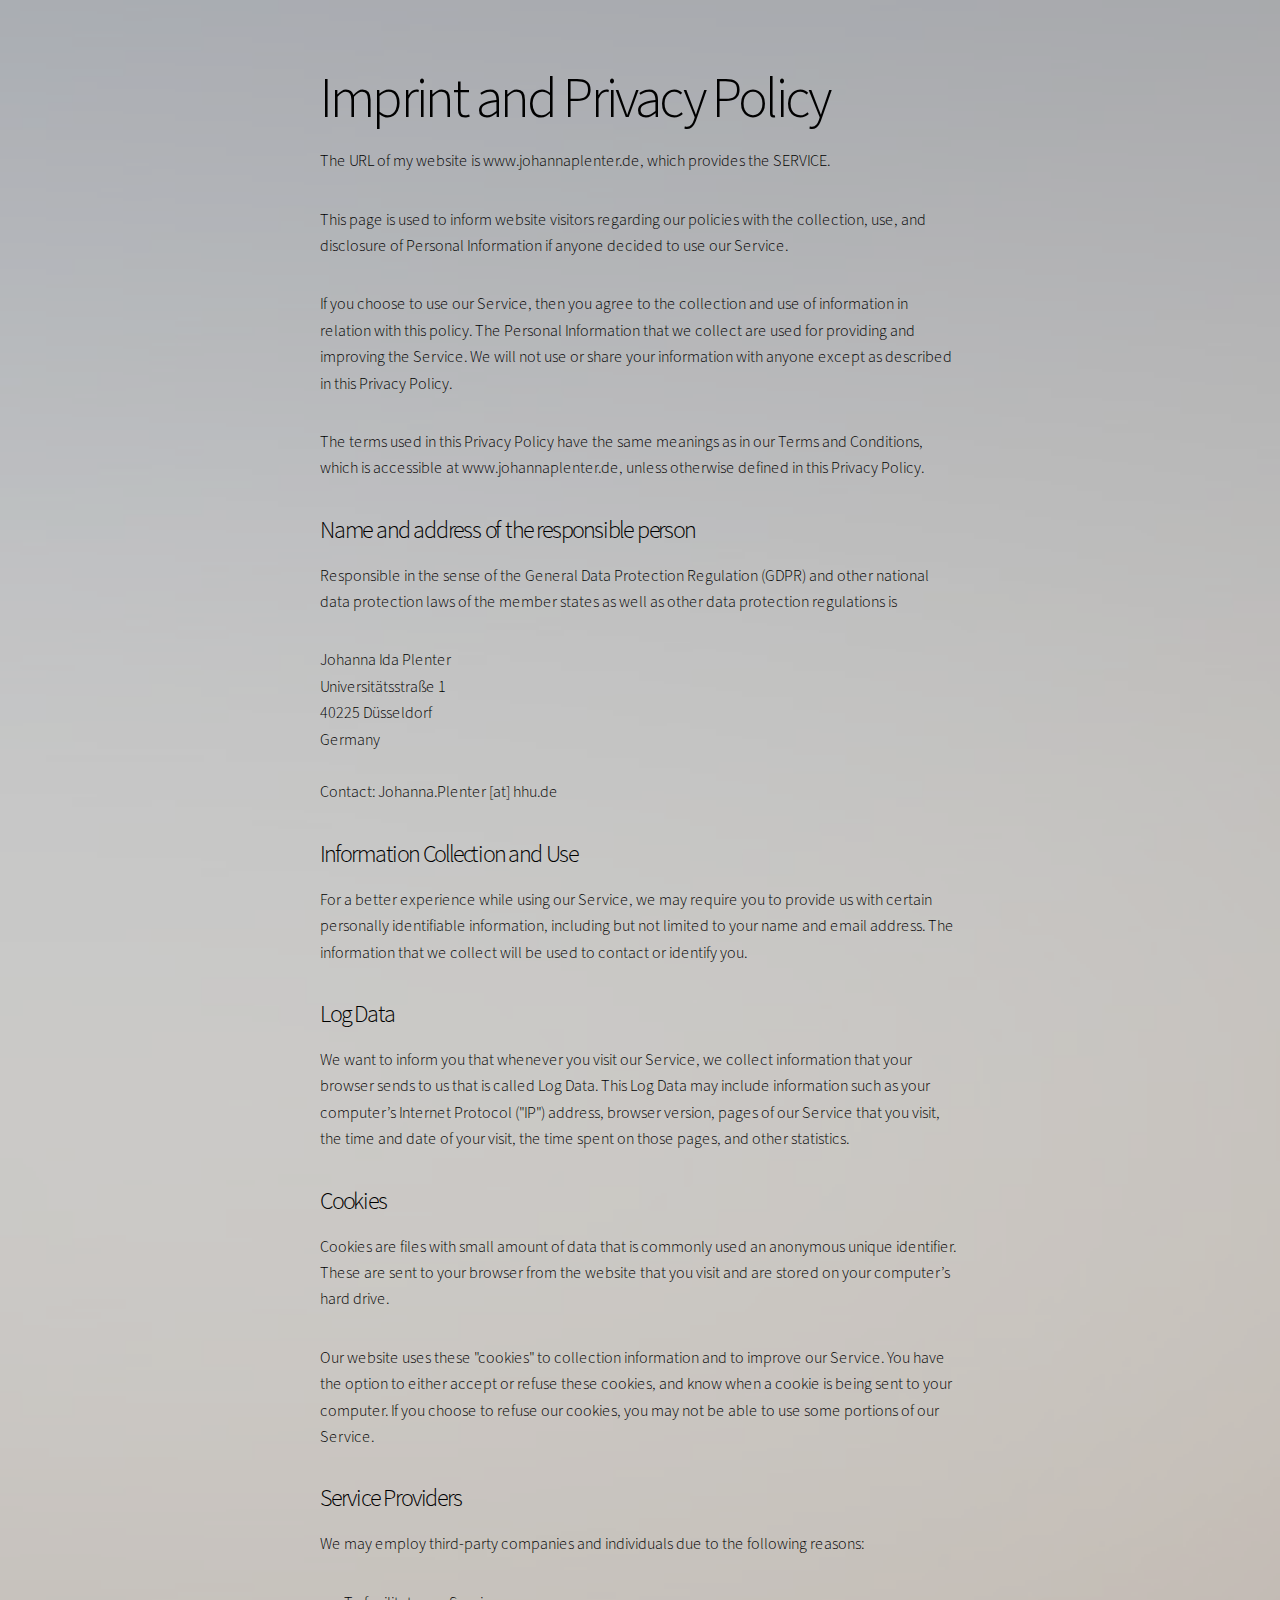
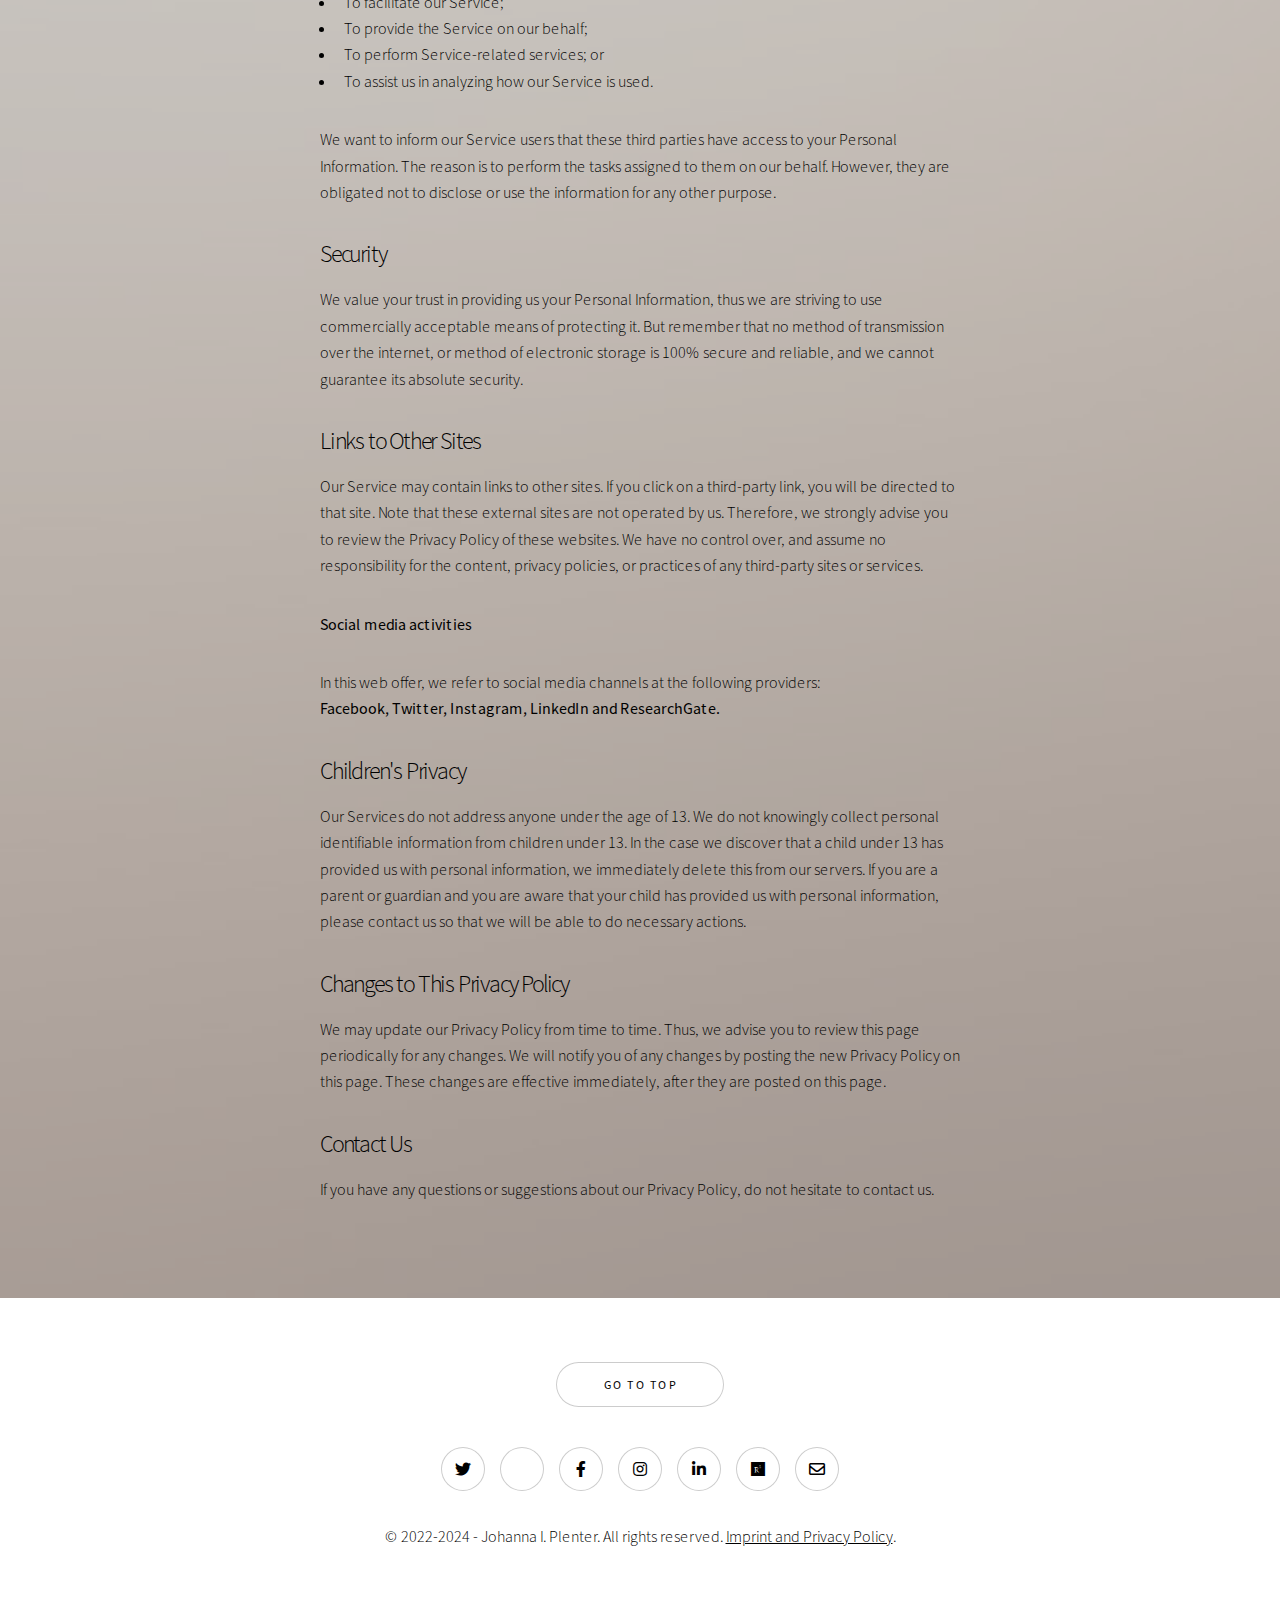
==== commit 4f4f81d5: "Update imprint_privacypolicy.html" ====
--- a/imprint_privacypolicy.html
+++ b/imprint_privacypolicy.html
@@ -80,7 +80,7 @@
 								<li><a href="mailto:johanna.plenter@hhu.de" class="icon style2 fa-envelope"><span class="label">Email</span></a></li>
 							</ul>
 							
-							<p>&copy; 2022-2023 - Johanna I. Plenter. All rights reserved. <a href="imprint_privacypolicy.html">Imprint and Privacy Policy</a>.</p>
+							<p>&copy; 2022-2024 - Johanna I. Plenter. All rights reserved. <a href="imprint_privacypolicy.html">Imprint and Privacy Policy</a>.</p>
 						</div>
 					</footer>
 
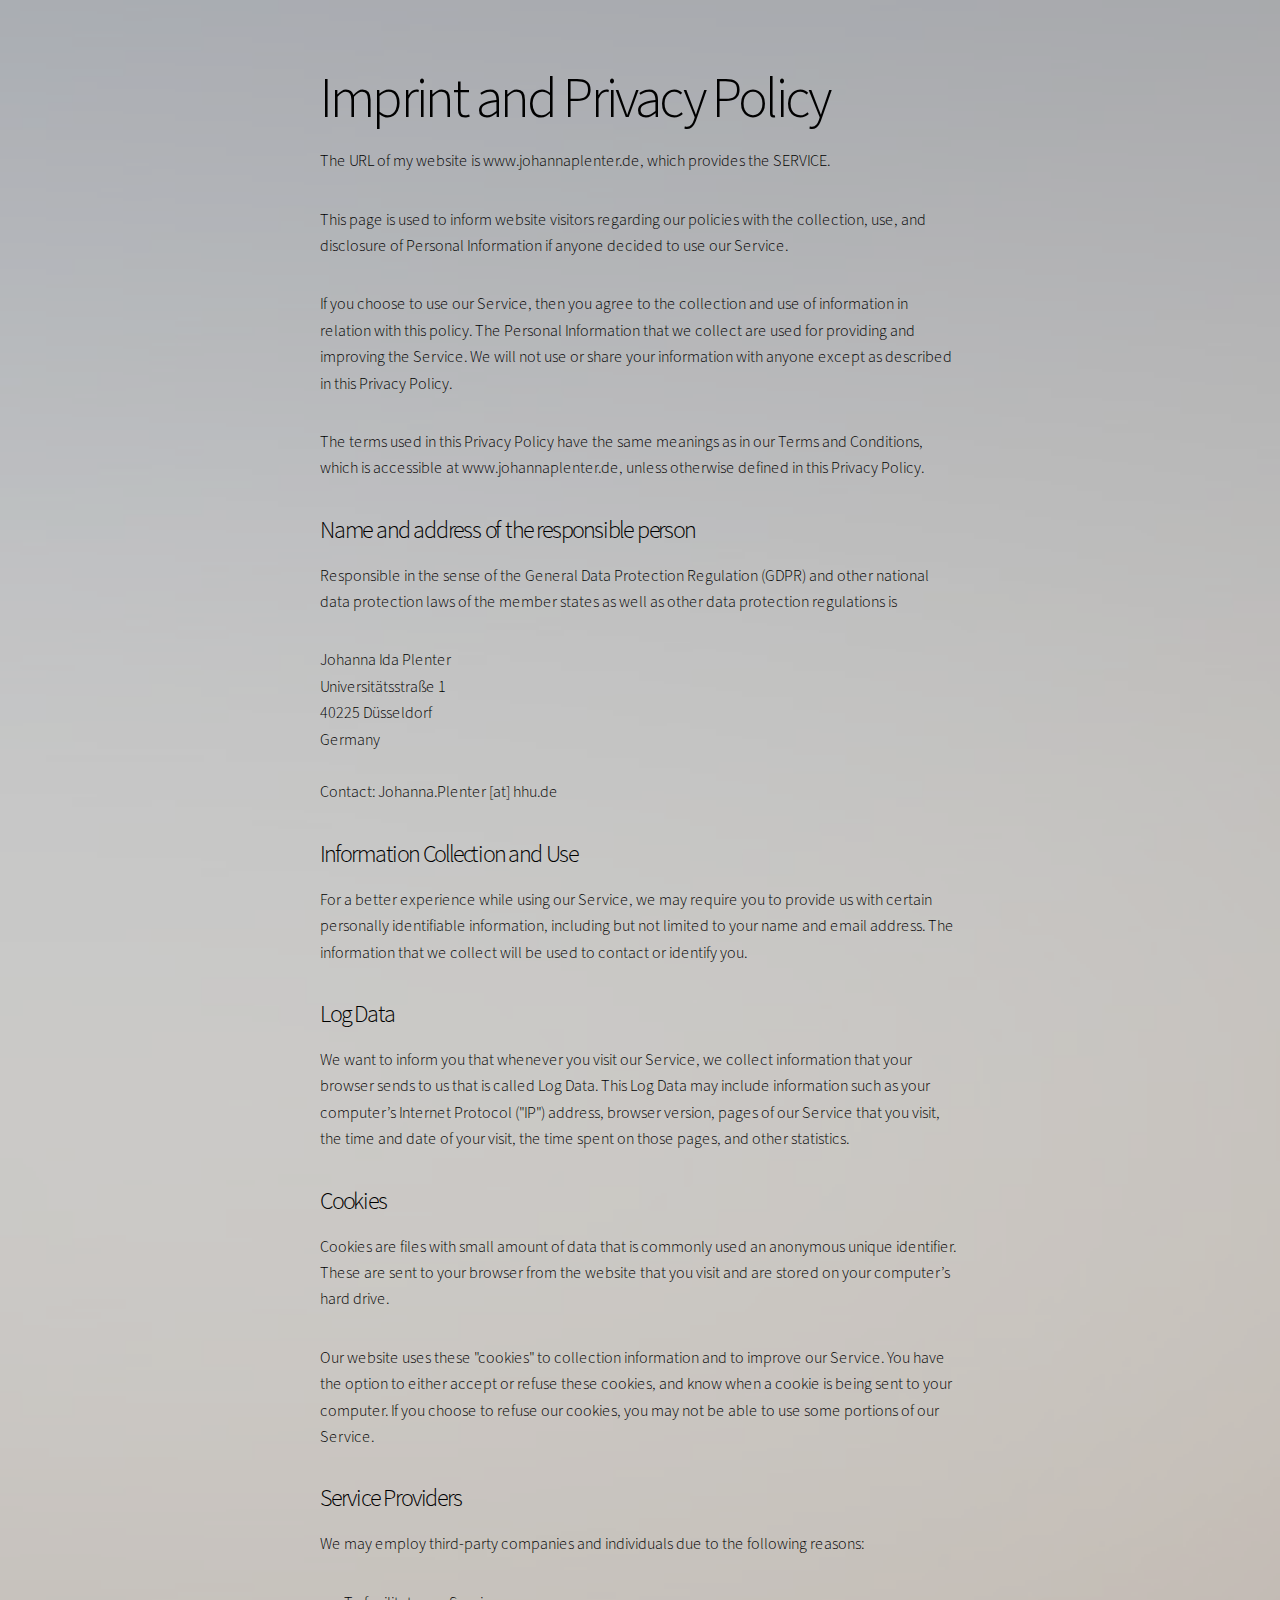
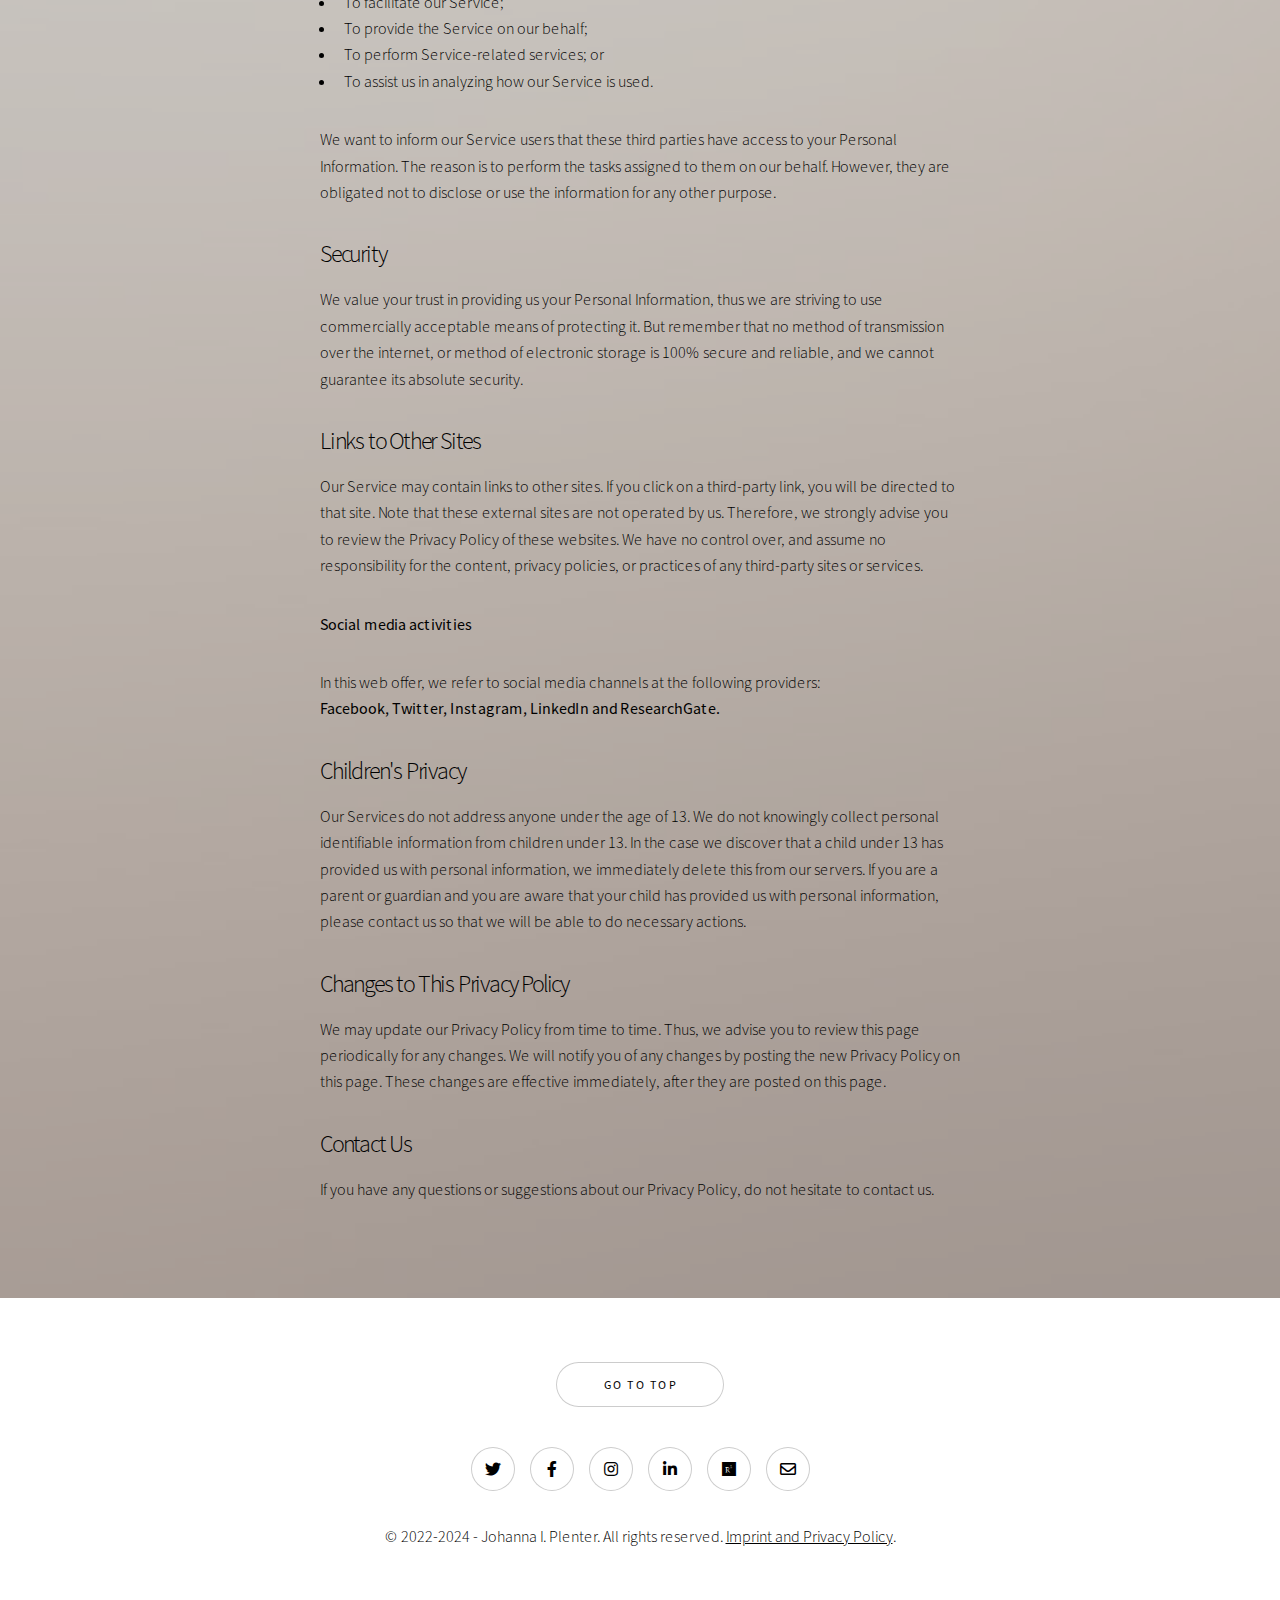
==== commit 65595dc6: "Update imprint_privacypolicy.html" ====
--- a/imprint_privacypolicy.html
+++ b/imprint_privacypolicy.html
@@ -72,7 +72,6 @@
 							
 							<ul class="icons">
 								<li><a href="https://twitter.com/frau_jiw" class="icon brands style2 fa-twitter"><span class="label">Twitter</span></a></li>
-								<li><a href="https://bsky.app/profile/johannaplenter.bsky.social" class="icon style2 fa-cloud"><span class="label">Cloud</span></a></li>
 								<li><a href="https://www.facebook.com/empirischepolitikwissenschaft/" class="icon brands style2 fa-facebook-f"><span class="label">Facebook</span></a></li>
 								<li><a href="https://www.instagram.com/empirischepowi_ude/" class="icon brands style2 fa-instagram"><span class="label">Instagram</span></a></li>
 								<li><a href="https://www.linkedin.com/company/empirische-politikwissenschaft-ude" class="icon brands style2 fa-linkedin-in"><span class="label">LinkedIn</span></a></li>
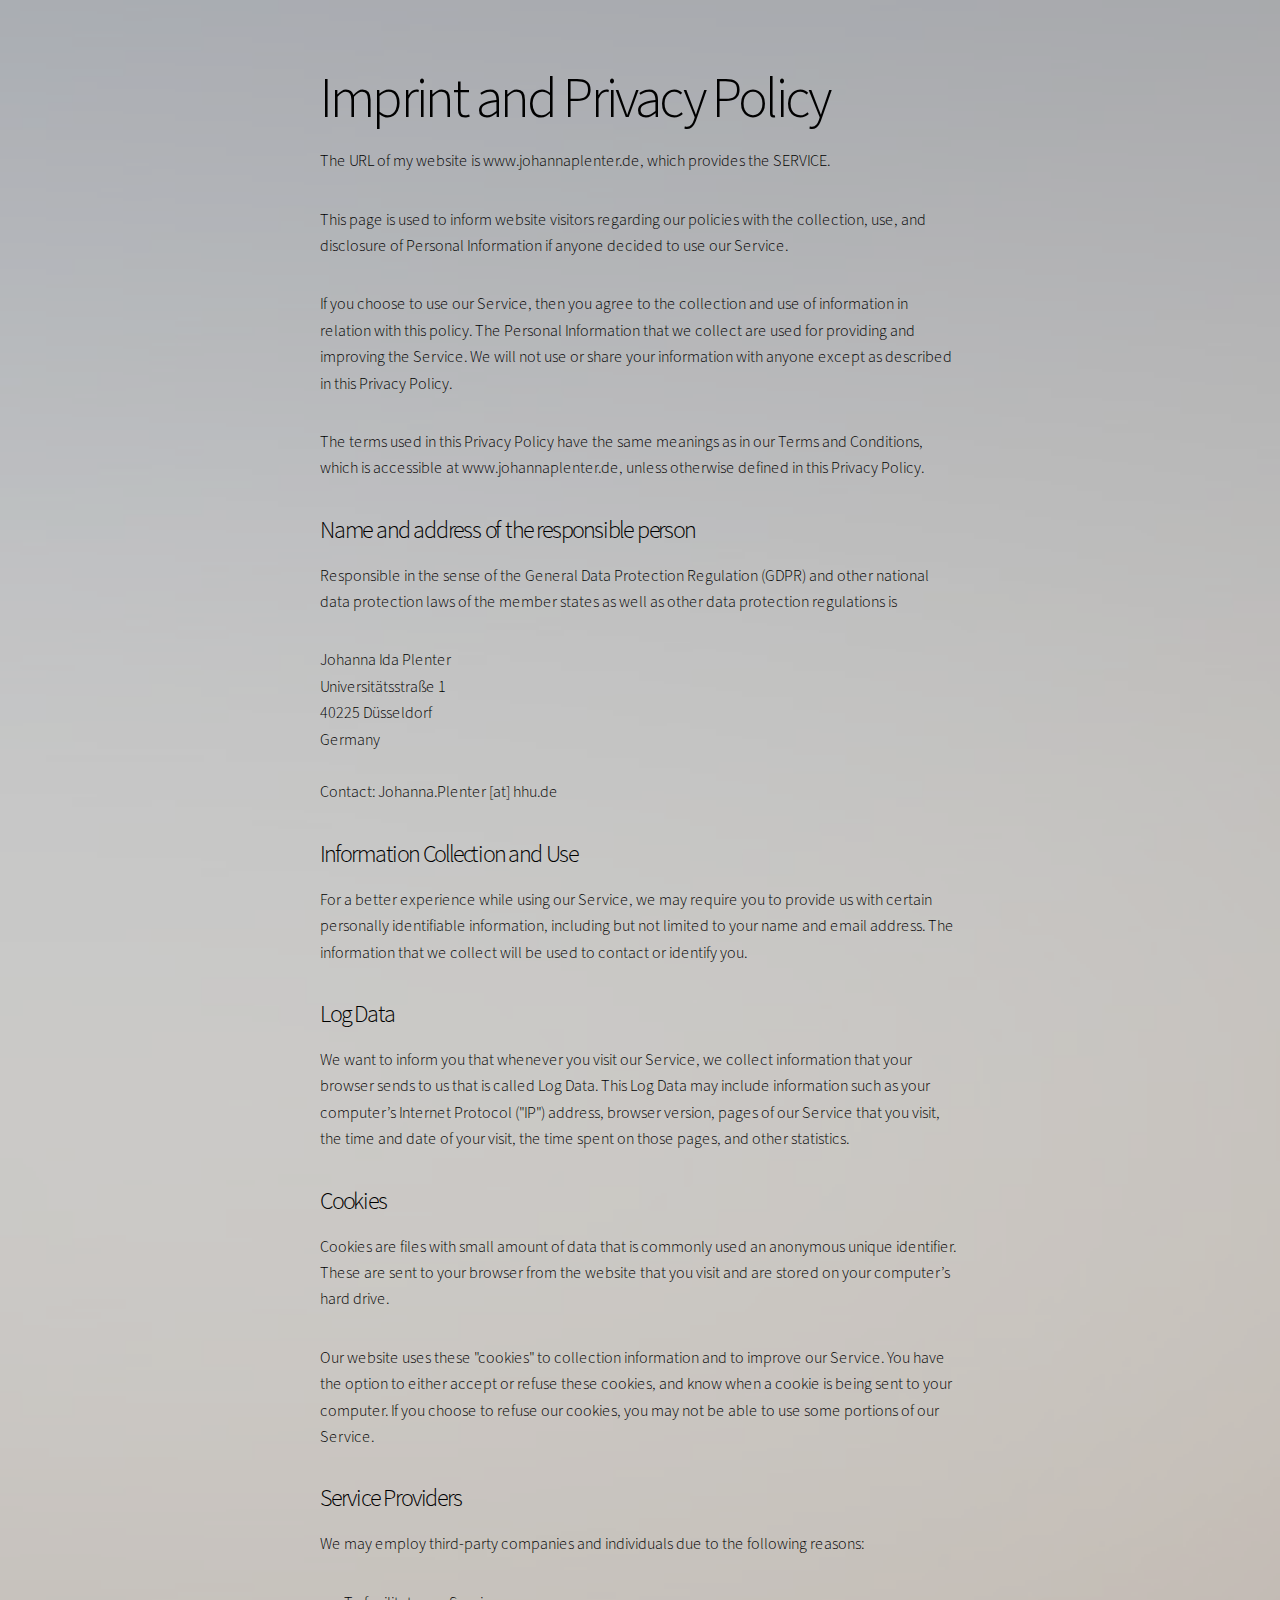
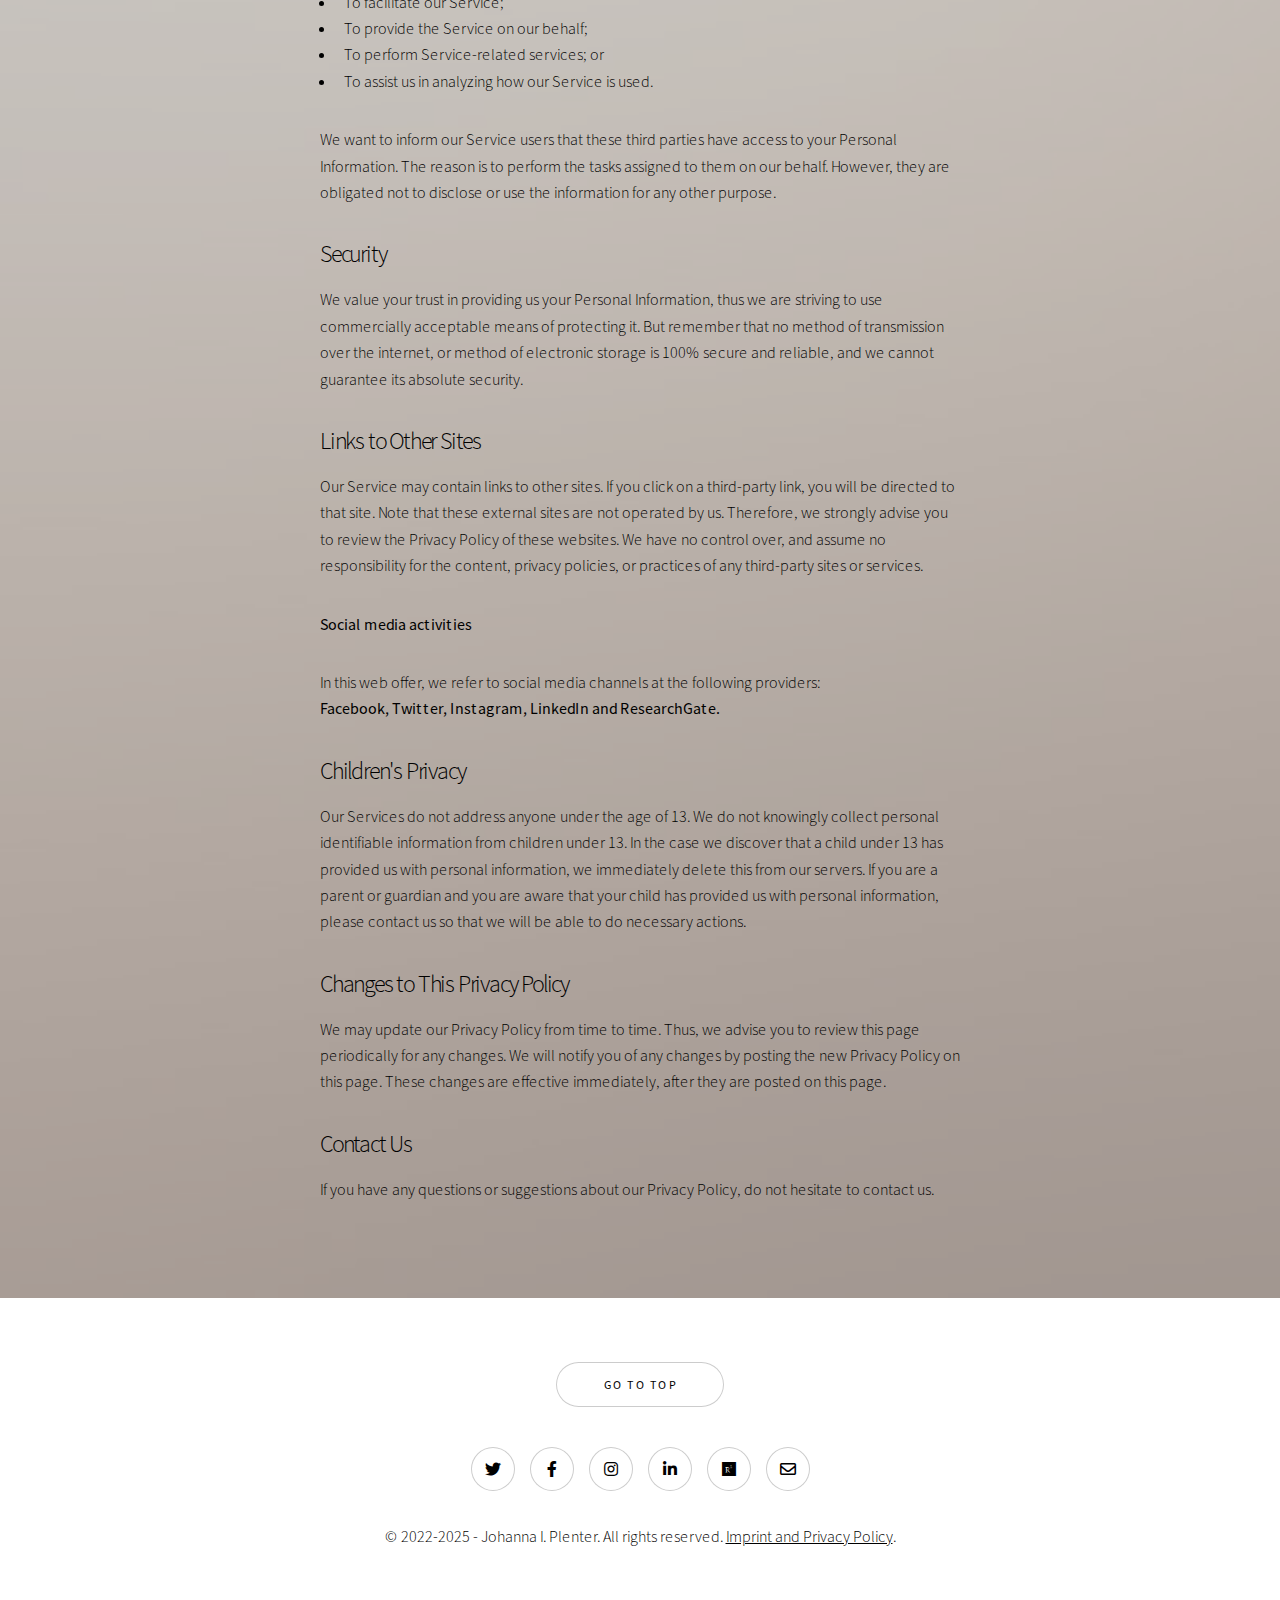
==== commit d0422a7f: "Update imprint_privacypolicy.html" ====
--- a/imprint_privacypolicy.html
+++ b/imprint_privacypolicy.html
@@ -79,7 +79,7 @@
 								<li><a href="mailto:johanna.plenter@hhu.de" class="icon style2 fa-envelope"><span class="label">Email</span></a></li>
 							</ul>
 							
-							<p>&copy; 2022-2024 - Johanna I. Plenter. All rights reserved. <a href="imprint_privacypolicy.html">Imprint and Privacy Policy</a>.</p>
+							<p>&copy; 2022-2025 - Johanna I. Plenter. All rights reserved. <a href="imprint_privacypolicy.html">Imprint and Privacy Policy</a>.</p>
 						</div>
 					</footer>
 
